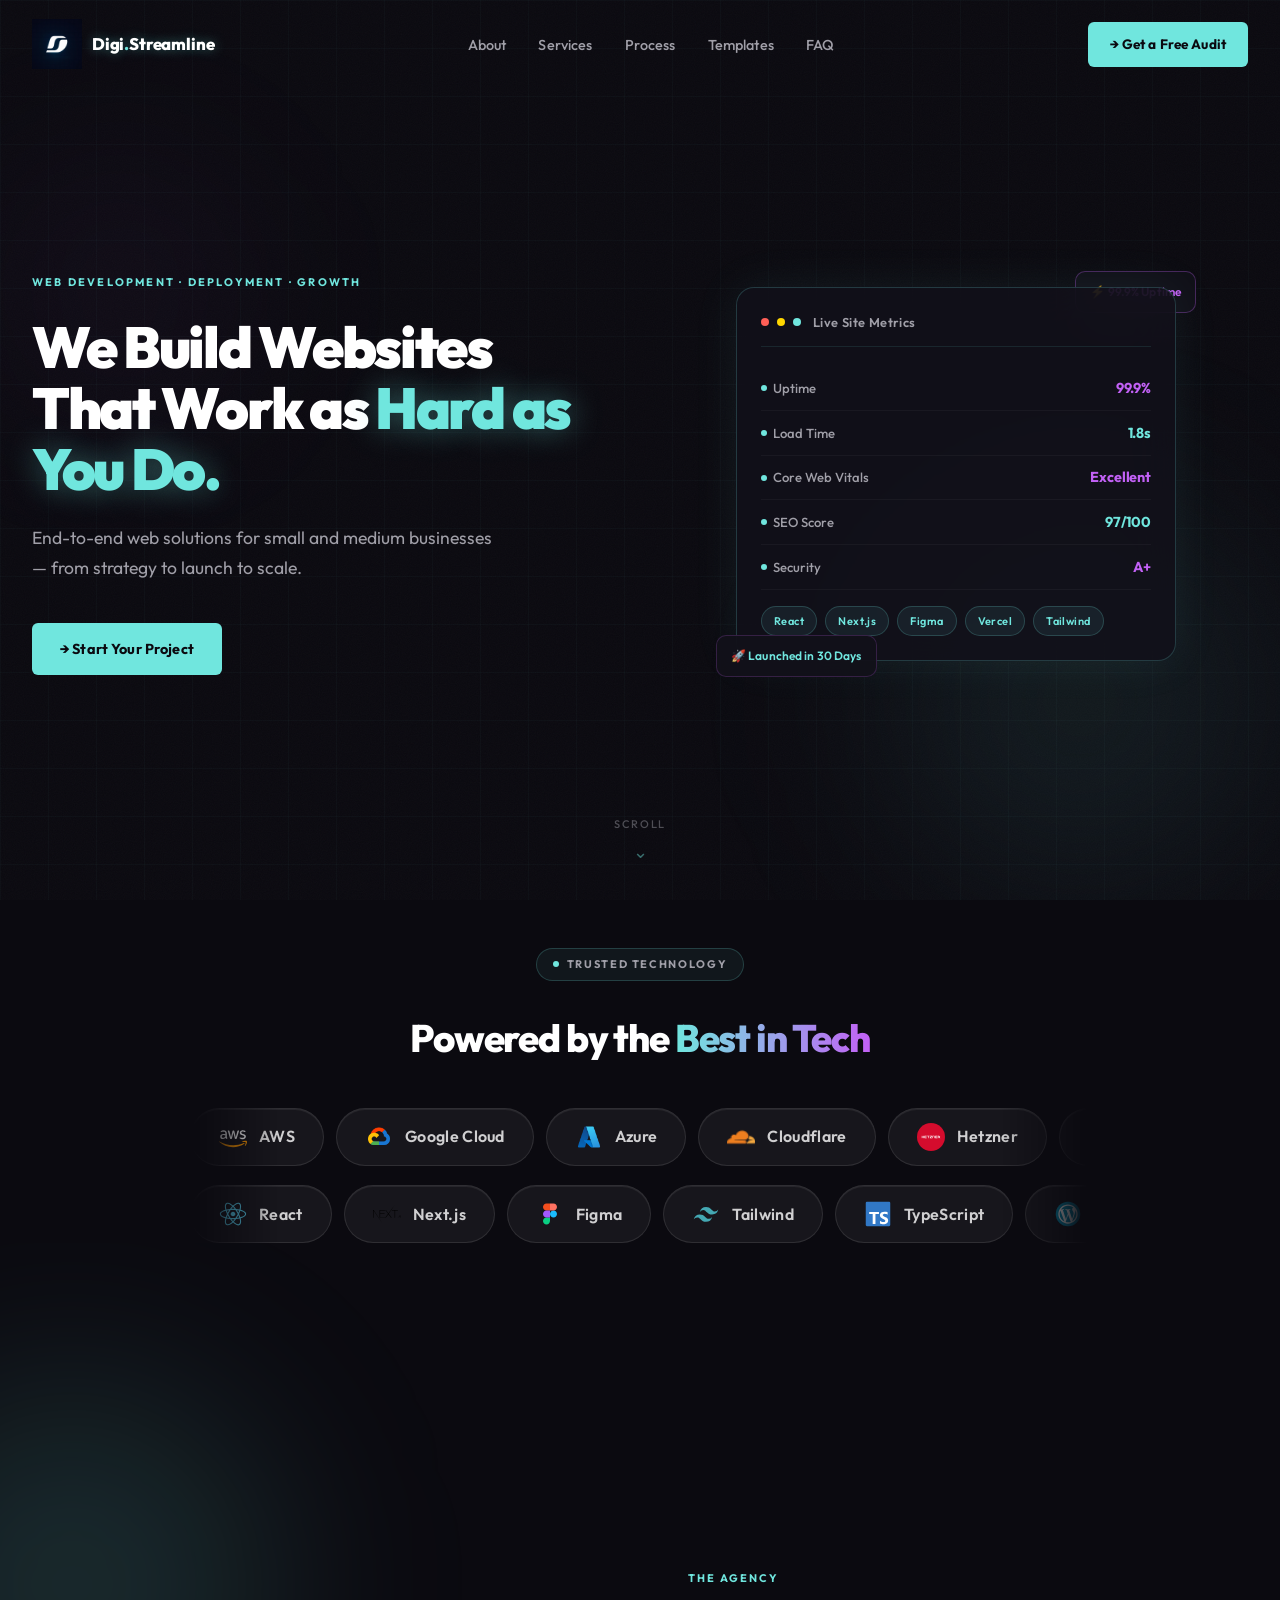
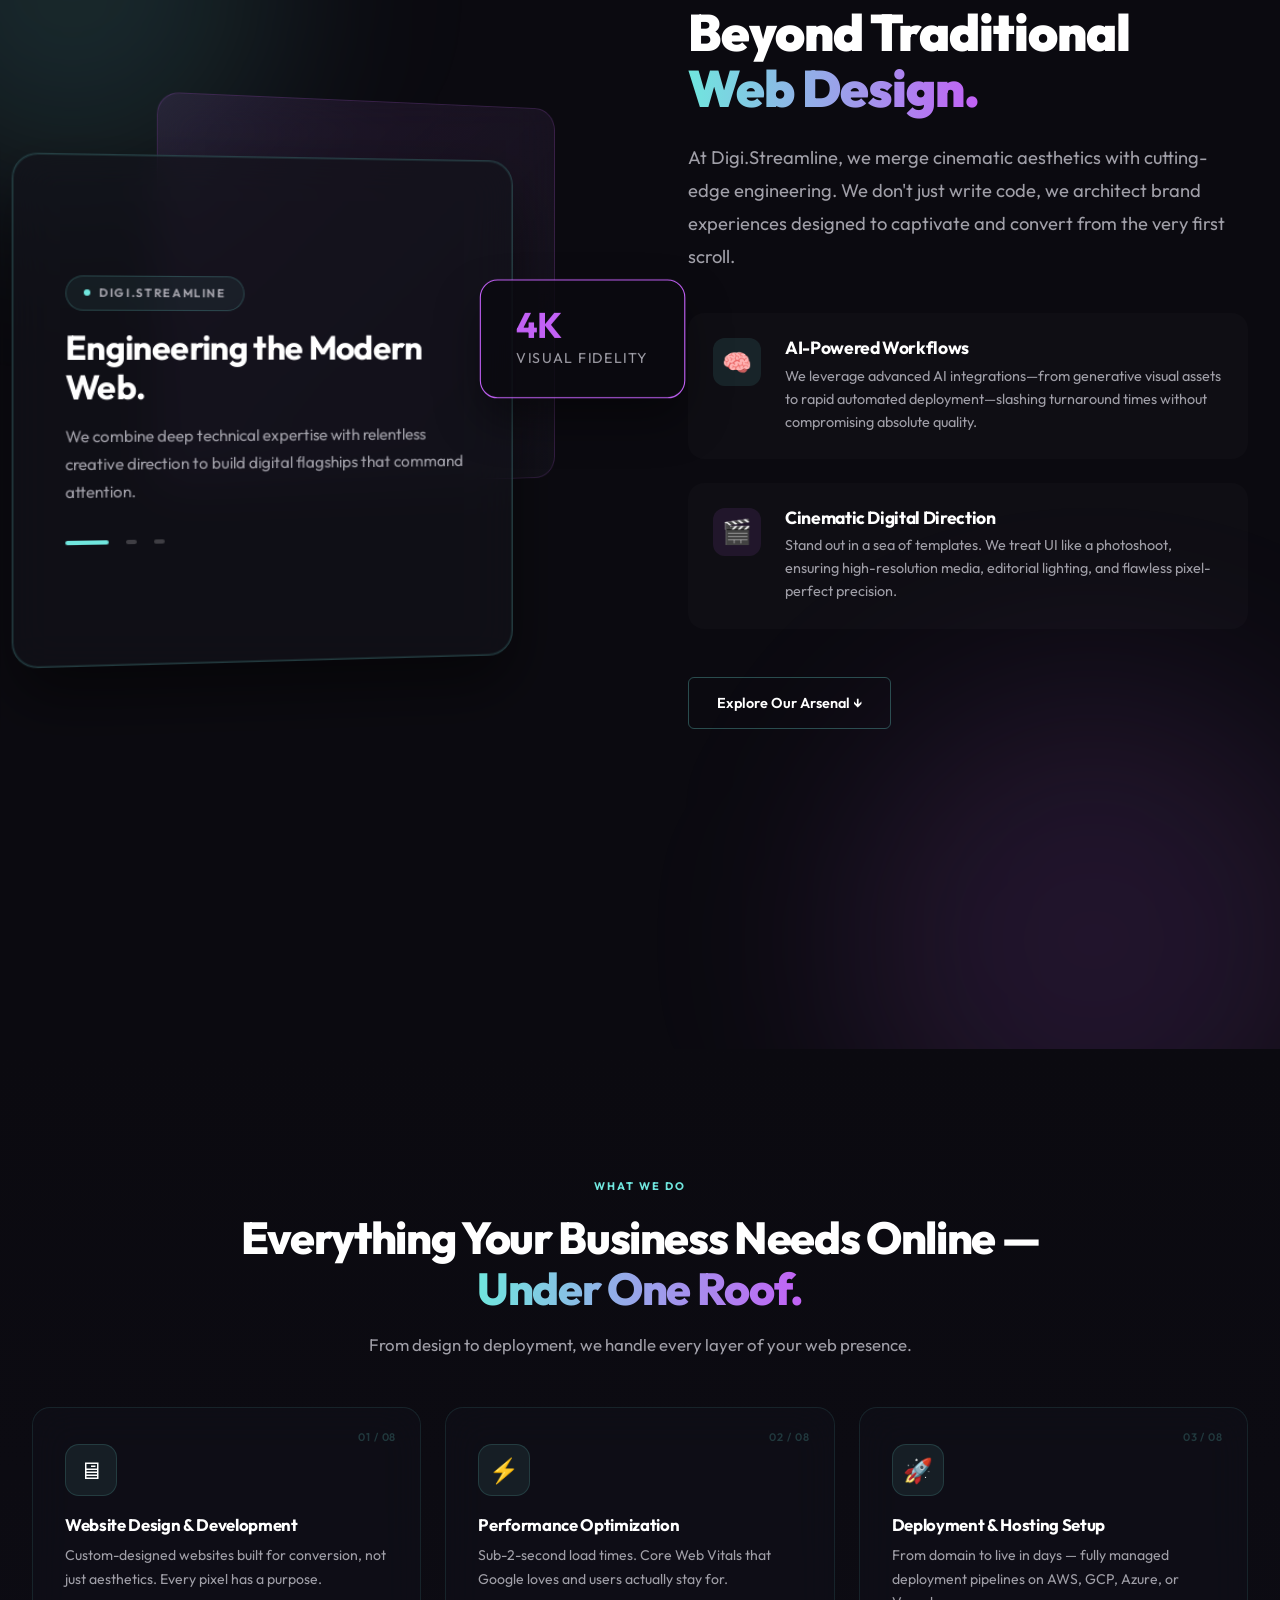
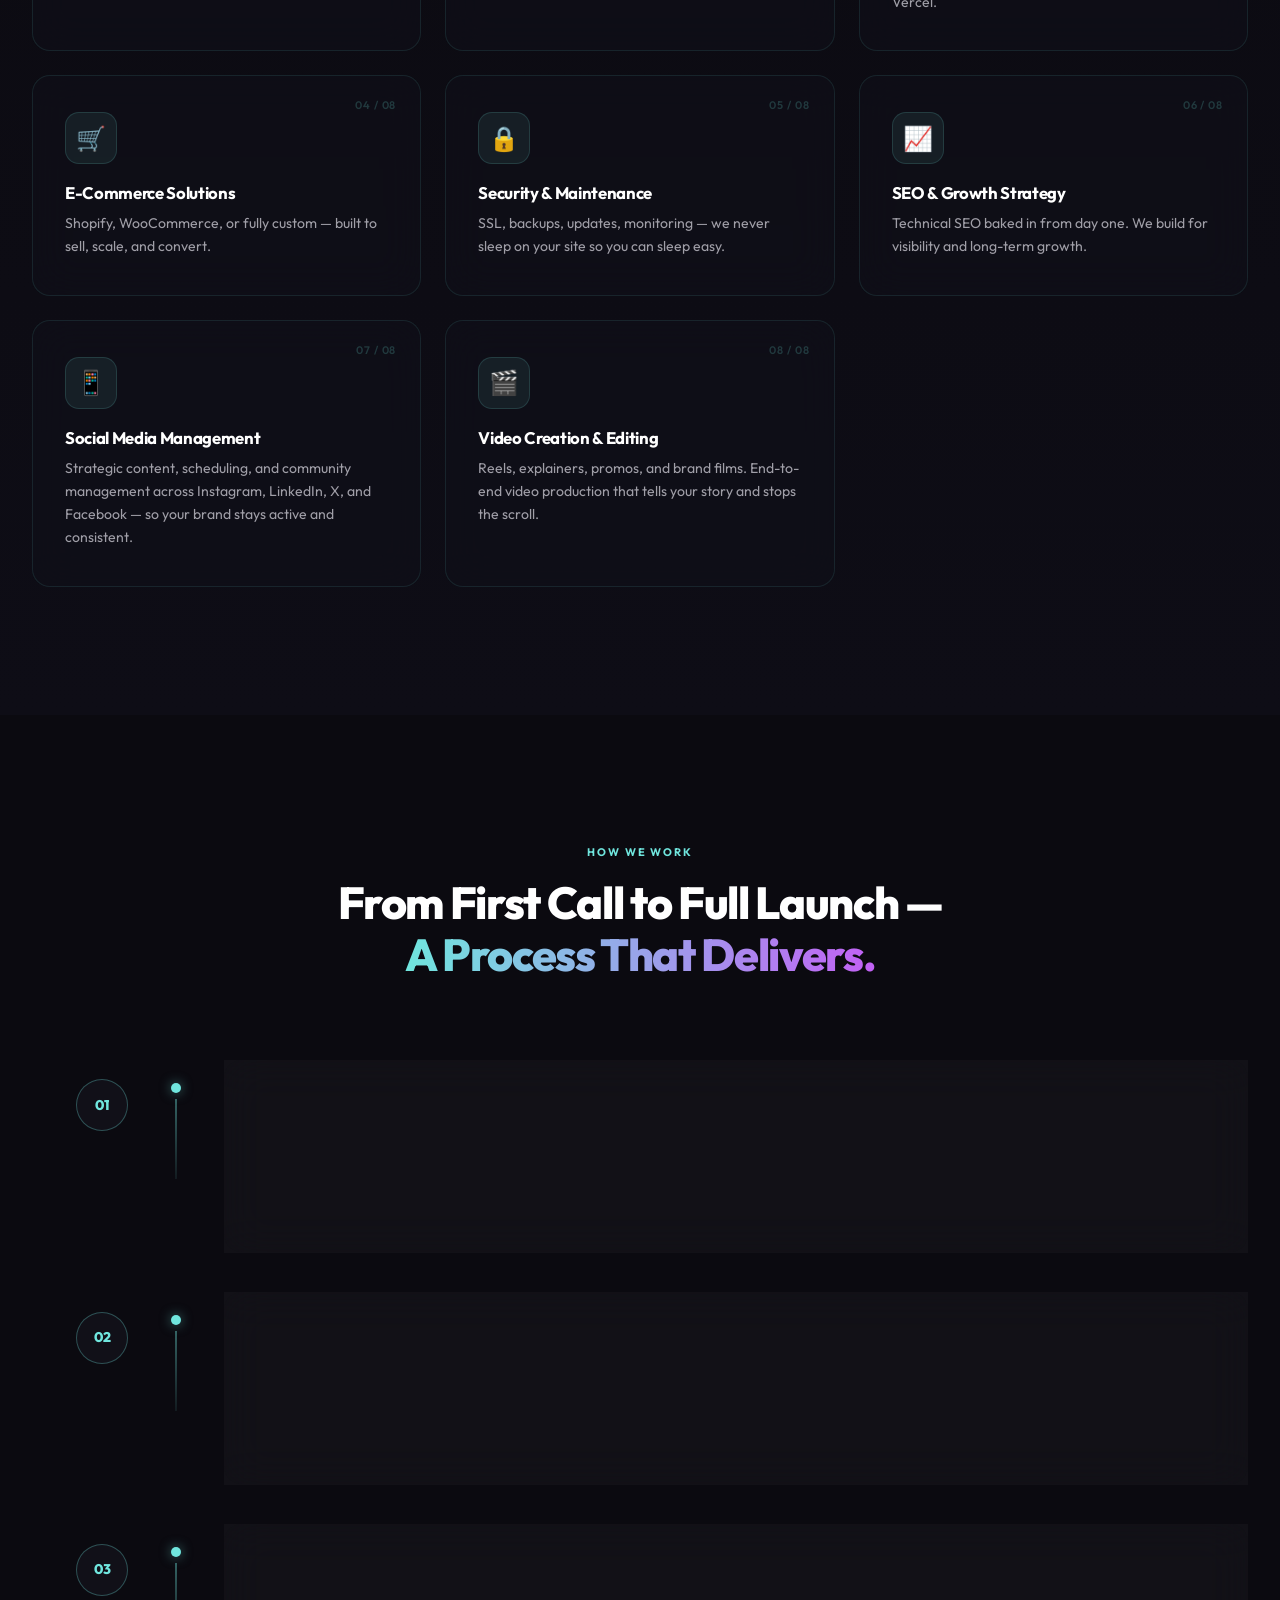
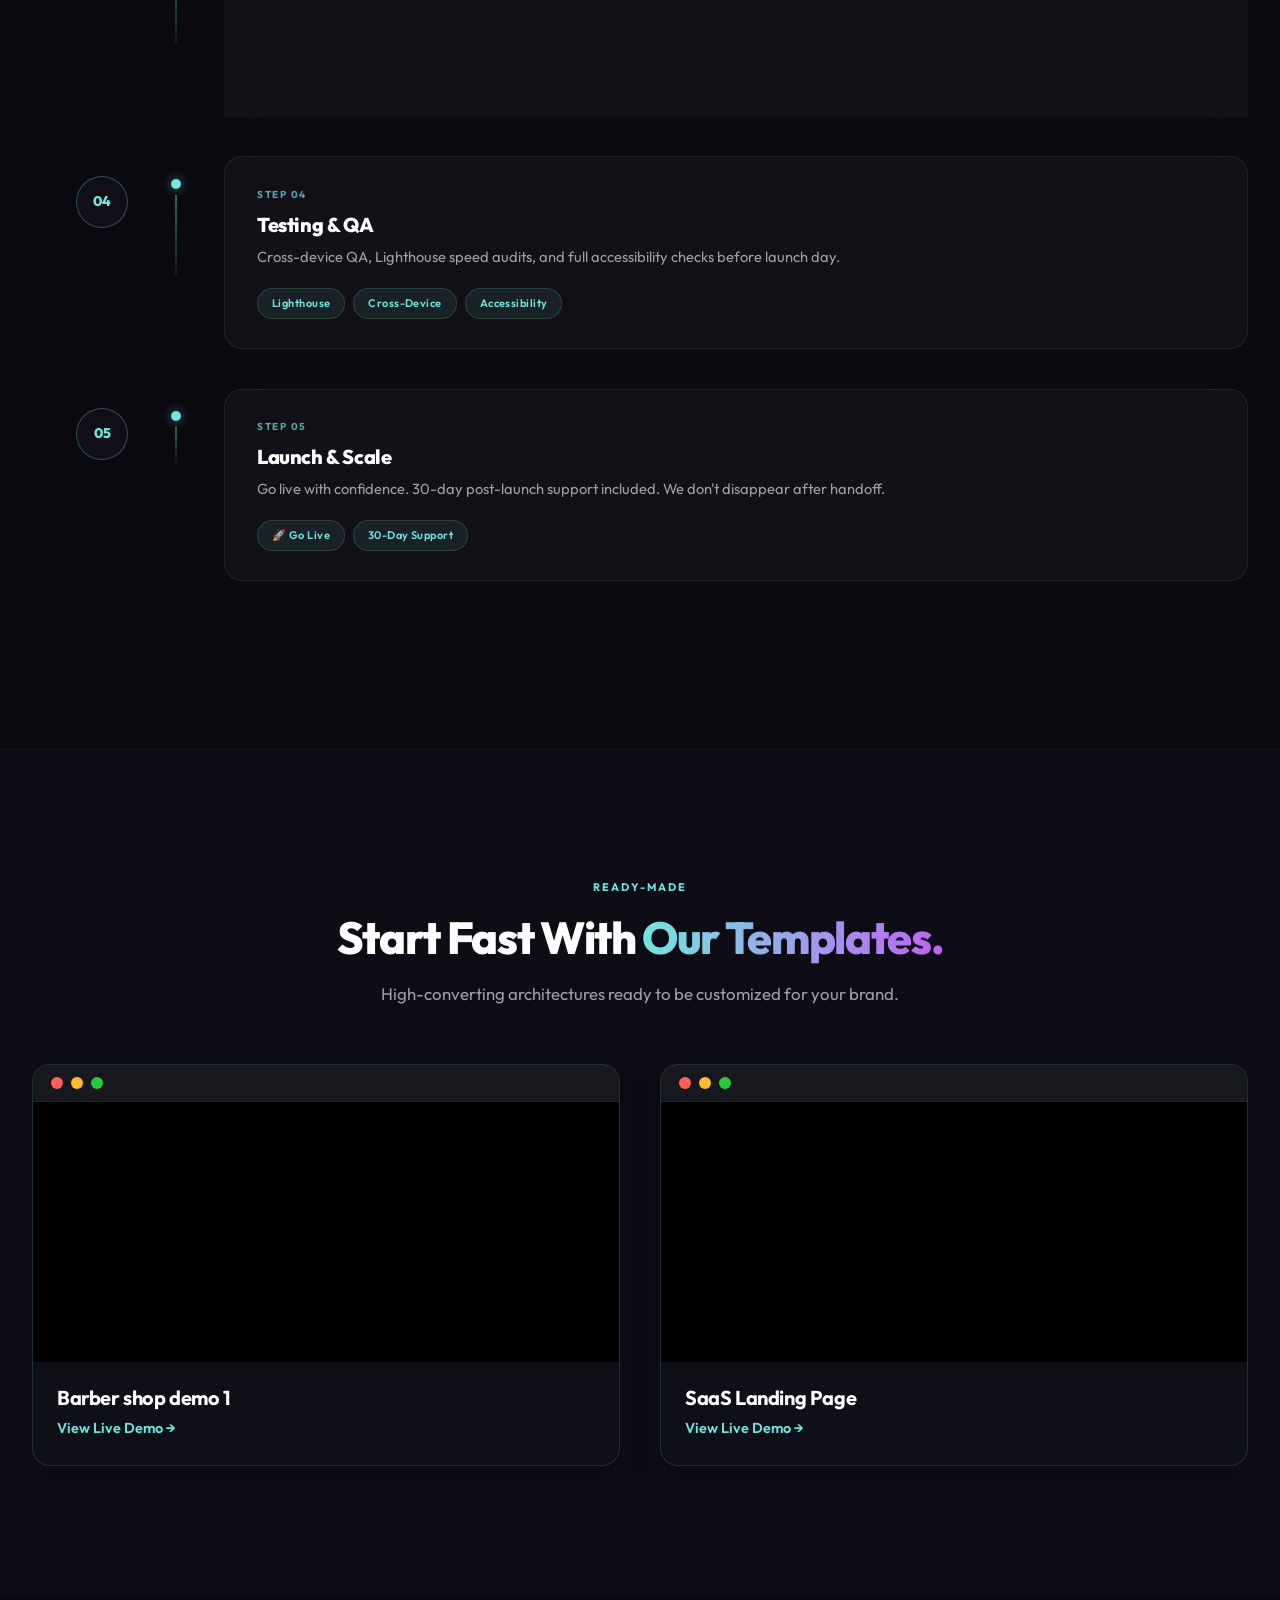
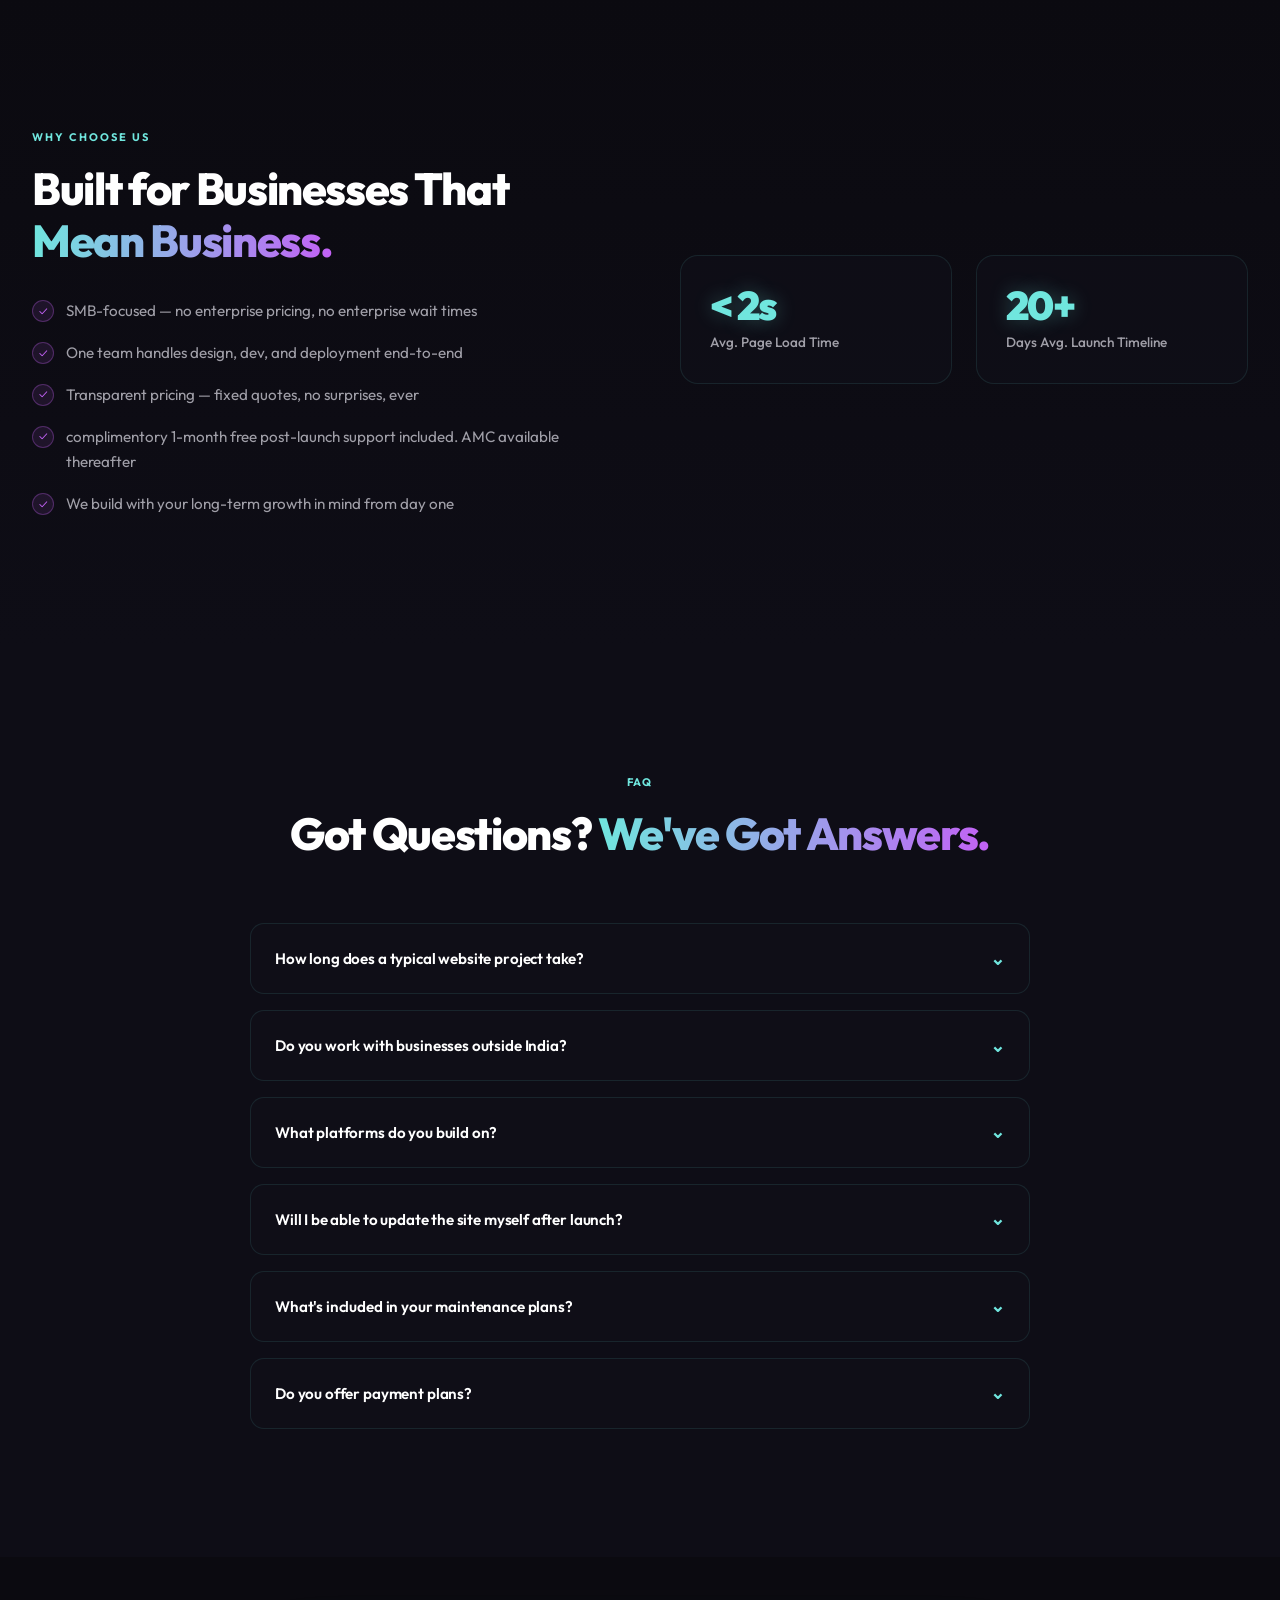
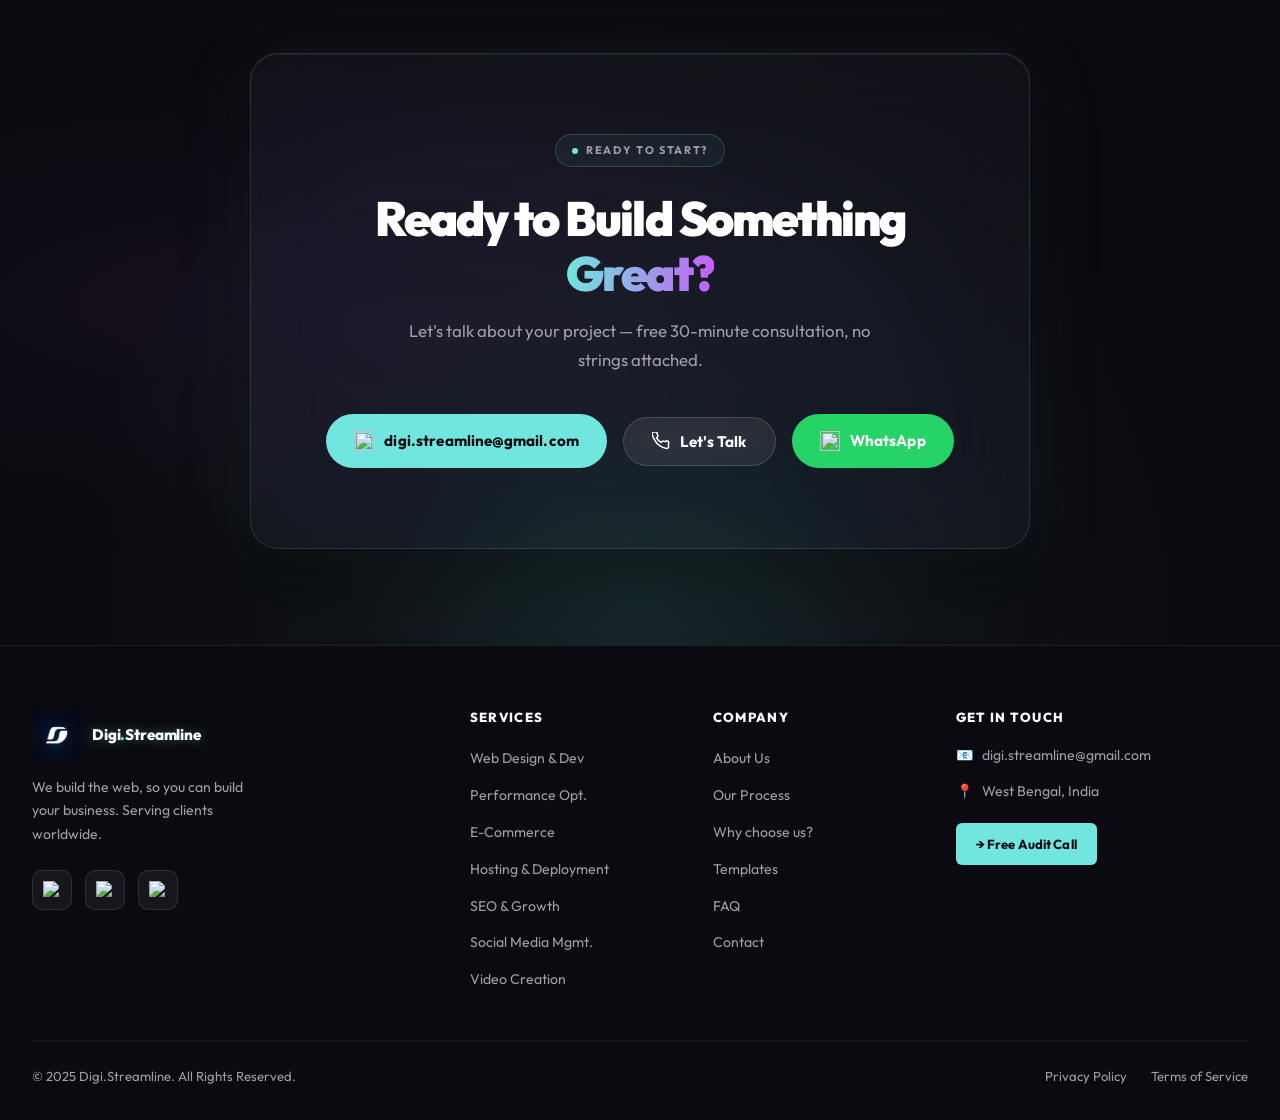
==== index.html @ 1376610b "Update template title in demo section to reflect new content" ====
<!DOCTYPE html>
<html lang="en">

<head>
  <meta charset="UTF-8">
  <meta name="viewport" content="width=device-width, initial-scale=1.0">
  <title>Digi.Streamline — We Build the Web, So You Can Build Your Business</title>
  <meta name="description"
    content="End-to-end web solutions for small and medium businesses — from strategy to launch to scale.">
  <link rel="preconnect" href="https://fonts.googleapis.com">
  <link rel="preconnect" href="https://fonts.gstatic.com" crossorigin>
  <link
    href="https://fonts.googleapis.com/css2?family=Outfit:wght@300;400;500;600;700;800;900&family=Lora:ital,wght@0,400;0,500;0,600;1,400&display=swap"
    rel="stylesheet">
  <link rel="icon" type="image/png" href="./logo.png">
  <style>
    :root {
      --bg-deep: #0B0A10;
      --bg-surface: #12111A;
      --bg-glass: rgba(18, 17, 26, 0.55);
      --brand-primary: #70E6DE;
      --brand-secondary: #C261F5;
      --brand-tertiary: #167C75;
      --text-primary: #FFFFFF;
      --text-secondary: #A09FA8;
      --text-accent: #70E6DE;
      --glass-border: rgba(112, 230, 222, 0.15);
      --glass-shadow: 0 8px 32px rgba(112, 230, 222, 0.08);
      --glow-cyan: 0 0 40px rgba(112, 230, 222, 0.3);
      --font-display: 'Outfit', sans-serif;
      --font-body: 'Outfit', sans-serif;
      --font-serif: 'Lora', serif;
    }

    *,
    *::before,
    *::after {
      box-sizing: border-box;
      margin: 0;
      padding: 0
    }

    html {
      scroll-behavior: smooth
    }

    body {
      background: var(--bg-deep);
      color: var(--text-primary);
      font-family: var(--font-body);
      font-size: 16px;
      line-height: 1.7;
      overflow-x: hidden;
    }

    body::before {
      content: '';
      position: fixed;
      inset: 0;
      pointer-events: none;
      z-index: 1;
      opacity: 0.03;
      background-image: url("data:image/svg+xml,%3Csvg viewBox='0 0 256 256' xmlns='http://www.w3.org/2000/svg'%3E%3Cfilter id='noise'%3E%3CfeTurbulence type='fractalNoise' baseFrequency='0.9' numOctaves='4' stitchTiles='stitch'/%3E%3C/filter%3E%3Crect width='100%25' height='100%25' filter='url(%23noise)'/%3E%3C/svg%3E");
      background-size: 256px 256px;
    }

    /* ===== PAGE LOADER ===== */
    #page-loader {
      position: fixed;
      inset: 0;
      background: #0B0A10;
      z-index: 9999;
      display: flex;
      flex-direction: column;
      align-items: center;
      justify-content: center;
      gap: 2rem;
      transition: opacity 0.6s ease, visibility 0.6s ease;
    }

    #page-loader.hidden {
      opacity: 0;
      visibility: hidden;
    }

    .loader-logo {
      display: flex;
      align-items: center;
      gap: 12px;
      animation: loader-pulse 1.5s ease-in-out infinite;
    }

    .loader-logo-mark {
      width: 48px;
      height: 48px;
      background: linear-gradient(135deg, #12111A, #2C1A40);
      border-radius: 12px;
      display: flex;
      align-items: center;
      justify-content: center;
      border: 1px solid rgba(112, 230, 222, 0.3);
      box-shadow: 0 0 24px rgba(112, 230, 222, 0.3);
    }

    .loader-logo-mark span {
      font-family: var(--font-display);
      font-weight: 900;
      font-size: 16px;
      background: linear-gradient(180deg, #fff 0%, #F0C4FF 100%);
      -webkit-background-clip: text;
      -webkit-text-fill-color: transparent;
      background-clip: text;
    }

    .loader-logo-text {
      font-family: var(--font-display);
      font-weight: 800;
      font-size: 1.3rem;
      color: var(--text-primary);
      letter-spacing: -0.01em;
    }

    .loader-logo-text span {
      color: var(--brand-primary);
    }

    .loader-bar-wrap {
      width: 240px;
      height: 3px;
      background: rgba(112, 230, 222, 0.1);
      border-radius: 100px;
      overflow: hidden;
    }

    .loader-bar {
      height: 100%;
      width: 0%;
      background: linear-gradient(90deg, var(--brand-primary), var(--brand-secondary));
      border-radius: 100px;
      animation: loader-fill 1.8s cubic-bezier(0.4, 0, 0.2, 1) forwards;
      box-shadow: 0 0 12px rgba(112, 230, 222, 0.5);
    }

    .loader-text {
      font-family: var(--font-display);
      font-size: 12px;
      letter-spacing: 0.2em;
      text-transform: uppercase;
      color: var(--text-secondary);
      animation: loader-blink 1.2s ease-in-out infinite;
    }

    @keyframes loader-fill {
      0% {
        width: 0%
      }

      60% {
        width: 80%
      }

      100% {
        width: 100%
      }
    }

    @keyframes loader-pulse {

      0%,
      100% {
        filter: drop-shadow(0 0 8px rgba(112, 230, 222, 0.3))
      }

      50% {
        filter: drop-shadow(0 0 20px rgba(112, 230, 222, 0.6))
      }
    }

    @keyframes loader-blink {

      0%,
      100% {
        opacity: 0.5
      }

      50% {
        opacity: 1
      }
    }

    /* TYPOGRAPHY */
    h1,
    h2,
    h3,
    h4,
    h5 {
      font-family: var(--font-display);
      color: var(--text-primary);
      line-height: 1.15;
      font-weight: 700;
      letter-spacing: -0.02em
    }

    p {
      color: var(--text-secondary);
      font-family: var(--font-body);
      font-weight: 400
    }

    .section-tag {
      font-family: var(--font-display);
      font-size: 11px;
      font-weight: 700;
      letter-spacing: 0.18em;
      text-transform: uppercase;
      color: var(--brand-primary);
      margin-bottom: 1rem;
      display: inline-block;
    }

    .section-headline {
      font-size: clamp(1.8rem, 3.5vw, 2.8rem);
      font-weight: 800;
      margin-bottom: 1rem;
      letter-spacing: -0.03em;
    }

    .section-sub {
      font-size: 1.05rem;
      color: var(--text-secondary);
      max-width: 560px;
      font-weight: 400;
    }

    .container {
      max-width: 1280px;
      margin: 0 auto;
      padding: 0 2rem
    }

    section {
      padding: 8rem 0
    }

    .glass-card {
      background: var(--bg-glass);
      border: 1px solid var(--glass-border);
      border-radius: 16px;
      backdrop-filter: blur(20px);
      -webkit-backdrop-filter: blur(20px);
    }

    /* BUTTONS */
    .btn-primary {
      display: inline-flex;
      align-items: center;
      gap: 8px;
      background: var(--brand-primary);
      color: var(--bg-deep);
      font-family: var(--font-display);
      font-weight: 700;
      font-size: 0.9rem;
      padding: 14px 28px;
      border-radius: 6px;
      border: none;
      cursor: pointer;
      text-decoration: none;
      transition: all 0.3s ease;
      letter-spacing: 0.01em;
      animation: glow-pulse 3s ease-in-out infinite;
    }

    .btn-primary:hover {
      transform: scale(1.04);
      box-shadow: 0 0 32px rgba(112, 230, 222, 0.45);
      animation: none;
    }

    .btn-secondary {
      display: inline-flex;
      align-items: center;
      gap: 8px;
      background: transparent;
      color: var(--text-primary);
      font-family: var(--font-display);
      font-weight: 600;
      font-size: 0.9rem;
      padding: 13px 28px;
      border-radius: 6px;
      border: 1px solid rgba(112, 230, 222, 0.3);
      cursor: pointer;
      text-decoration: none;
      transition: all 0.3s ease;
    }

    .btn-secondary:hover {
      border-color: var(--brand-primary);
      color: var(--brand-primary);
      background: rgba(112, 230, 222, 0.05);
    }

    @keyframes glow-pulse {

      0%,
      100% {
        box-shadow: 0 0 16px rgba(112, 230, 222, 0.25)
      }

      50% {
        box-shadow: 0 0 32px rgba(112, 230, 222, 0.5)
      }
    }

    /* ===== NAV ===== */
    nav {
      position: fixed;
      top: 0;
      left: 0;
      right: 0;
      z-index: 100;
      transition: all 0.3s ease;
    }

    nav.scrolled {
      background: rgba(11, 10, 16, 0.45);
      backdrop-filter: blur(32px) saturate(180%);
      -webkit-backdrop-filter: blur(32px) saturate(180%);
      border-bottom: 1px solid rgba(112, 230, 222, 0.12);
      box-shadow: 0 4px 32px rgba(0, 0, 0, 0.3), inset 0 1px 0 rgba(255, 255, 255, 0.05);
    }

    .nav-inner {
      display: flex;
      align-items: center;
      justify-content: space-between;
      padding: 1.2rem 2rem;
      max-width: 1280px;
      margin: 0 auto;
    }

    .nav-logo {
      display: flex;
      align-items: center;
      gap: 10px;
      text-decoration: none;
    }

    .logo-mark {
      width: 40px;
      height: 40px;
      background: linear-gradient(135deg, #12111A, #2C1A40);
      border-radius: 10px;
      display: flex;
      align-items: center;
      justify-content: center;
      border: 1px solid rgba(112, 230, 222, 0.2);
      box-shadow: 0 0 18px rgba(112, 230, 222, 0.2);
    }

    .logo-mark span {
      font-family: var(--font-display);
      font-weight: 900;
      font-size: 14px;
      background: linear-gradient(180deg, #fff 0%, #F0C4FF 100%);
      -webkit-background-clip: text;
      -webkit-text-fill-color: transparent;
      background-clip: text;
    }

    .logo-text {
      font-family: var(--font-display);
      font-weight: 800;
      font-size: 1.05rem;
      color: var(--text-primary);
      text-shadow: 0 0 12px rgba(112, 230, 222, 0.4);
      letter-spacing: -0.01em;
    }

    .logo-text span {
      color: var(--brand-primary)
    }

    .nav-links {
      display: flex;
      align-items: center;
      gap: 2rem;
      list-style: none;
    }

    .nav-links a {
      color: var(--text-secondary);
      text-decoration: none;
      font-size: 0.9rem;
      font-weight: 500;
      position: relative;
      transition: color 0.25s;
      letter-spacing: 0.01em;
    }

    .nav-links a::after {
      content: '';
      position: absolute;
      bottom: -4px;
      left: 0;
      width: 0;
      height: 1.5px;
      background: var(--brand-primary);
      transition: width 0.3s ease;
    }

    .nav-links a:hover {
      color: var(--text-primary)
    }

    .nav-links a:hover::after {
      width: 100%
    }

    .hamburger {
      display: none;
      flex-direction: column;
      gap: 5px;
      cursor: pointer;
      background: none;
      border: none;
      padding: 4px;
    }

    .hamburger span {
      display: block;
      width: 24px;
      height: 1.5px;
      background: var(--text-primary);
      transition: all 0.3s;
    }

    /* ===== MOBILE NAV ===== */
    .mobile-nav {
      padding-top: 6rem;
      display: none;
      position: fixed;
      inset: 0;
      background: rgba(11, 10, 16, 0.98);
      z-index: 999;
      flex-direction: column;
      align-items: center;
      justify-content: center;
      gap: 2rem;
      backdrop-filter: blur(20px);
      animation: mobile-nav-in 0.3s ease forwards;
    }

    @keyframes mobile-nav-in {
      from {
        opacity: 0;
        transform: translateY(-10px)
      }

      to {
        opacity: 1;
        transform: translateY(0)
      }
    }

    .mobile-nav.open {
      display: flex
    }

    .mobile-nav-logo {
      position: absolute;
      top: 1.5rem;
      left: 1.5rem;
      display: flex;
      align-items: center;
      gap: 10px;
      text-decoration: none;
      max-width: calc(100% - 80px);
      overflow: hidden;
      z-index: 9;
    }

    .mobile-nav a {
      font-family: var(--font-display);
      font-size: 2rem;
      font-weight: 800;
      color: var(--text-primary);
      text-decoration: none;
      transition: color 0.25s;
      letter-spacing: -0.02em;
    }

    .mobile-nav a:hover {
      color: var(--brand-primary)
    }

    .mobile-nav-close {
      position: absolute;
      top: 1.5rem;
      right: 1.5rem;
      background: none;
      border: 1px solid rgba(112, 230, 222, 0.15);
      color: var(--text-secondary);
      font-size: 1rem;
      cursor: pointer;
      width: 36px;
      height: 36px;
      min-width: 36px;
      border-radius: 8px;
      display: flex;
      align-items: center;
      justify-content: center;
      transition: all 0.2s;
      z-index: 10;
      flex-shrink: 0;
    }

    .mobile-nav-close:hover {
      border-color: rgba(112, 230, 222, 0.4);
      color: var(--brand-primary);
    }

    /* ===== HERO ===== */
    #hero {
      min-height: 100vh;
      display: flex;
      align-items: center;
      position: relative;
      overflow: hidden;
      padding: 0;
    }

    .hero-bg {
      position: absolute;
      inset: 0;
      z-index: 0;
    }

    .hero-bg::before {
      content: '';
      position: absolute;
      inset: 0;
      background-image:
        linear-gradient(rgba(112, 230, 222, 0.025) 1px, transparent 1px),
        linear-gradient(90deg, rgba(112, 230, 222, 0.025) 1px, transparent 1px);
      background-size: 48px 48px;
    }

    .blob {
      position: absolute;
      border-radius: 50%;
      filter: blur(80px);
      pointer-events: none;
    }

    .blob-1 {
      width: 600px;
      height: 600px;
      background: radial-gradient(circle, rgba(112, 230, 222, 0.1) 0%, transparent 70%);
      bottom: -100px;
      right: -100px;
      animation: blob-drift 8s ease-in-out infinite;
    }

    .blob-2 {
      width: 400px;
      height: 400px;
      background: radial-gradient(circle, rgba(194, 97, 245, 0.06) 0%, transparent 70%);
      top: 10%;
      left: -80px;
      animation: blob-drift 10s ease-in-out 2s infinite reverse;
    }

    @keyframes blob-drift {

      0%,
      100% {
        transform: translate(0, 0)
      }

      33% {
        transform: translate(20px, -15px)
      }

      66% {
        transform: translate(-15px, 20px)
      }
    }

    .hero-inner {
      position: relative;
      z-index: 2;
      display: grid;
      grid-template-columns: 1fr 1fr;
      align-items: center;
      gap: 3rem;
      padding: 8rem 2rem 5rem;
      max-width: 1280px;
      margin: 0 auto;
      width: 100%;
    }

    .hero-left {
      max-width: 580px
    }

    .hero-tag {
      font-family: var(--font-display);
      font-size: 11px;
      letter-spacing: 0.2em;
      font-weight: 700;
      text-transform: uppercase;
      color: var(--brand-primary);
      margin-bottom: 1.5rem;
      opacity: 0;
      animation: fade-up 0.7s ease forwards;
    }

    .hero-h1 {
      font-size: clamp(2.2rem, 4.5vw, 3.6rem);
      font-weight: 900;
      line-height: 1.06;
      margin-bottom: 1.5rem;
      letter-spacing: -0.04em;
      opacity: 0;
      animation: fade-up 0.7s ease 0.15s forwards;
    }

    .hero-h1 span {
      color: var(--brand-primary);
      text-shadow: 0 0 32px rgba(112, 230, 222, 0.4);
    }

    .hero-sub {
      font-size: 1.1rem;
      color: var(--text-secondary);
      margin-bottom: 2.5rem;
      max-width: 460px;
      line-height: 1.7;
      font-weight: 400;
      opacity: 0;
      animation: fade-up 0.7s ease 0.3s forwards;
    }

    .hero-btns {
      display: flex;
      gap: 1rem;
      flex-wrap: wrap;
      opacity: 0;
      animation: fade-up 0.7s ease 0.45s forwards;
    }

    .scroll-hint {
      position: absolute;
      bottom: 2rem;
      left: 50%;
      transform: translateX(-50%);
      z-index: 2;
      display: flex;
      flex-direction: column;
      align-items: center;
      gap: 4px;
      opacity: 0.45;
    }

    .scroll-hint span {
      font-size: 11px;
      letter-spacing: 0.15em;
      text-transform: uppercase;
      color: var(--text-secondary);
      font-weight: 500;
    }

    .chevron-bounce {
      animation: bounce 2s ease-in-out infinite;
      font-size: 18px;
      color: var(--brand-primary);
    }

    @keyframes bounce {

      0%,
      100% {
        transform: translateY(0)
      }

      50% {
        transform: translateY(6px)
      }
    }

    /* Hero right */
    .hero-right {
      position: relative;
      display: flex;
      justify-content: center;
      align-items: center;
      opacity: 0;
      animation: fade-up 0.8s ease 0.4s forwards;
    }

    .hero-visual-wrap {
      position: relative;
      width: 100%;
      max-width: 440px;
    }

    .metrics-card {
      background: rgba(18, 17, 26, 0.85);
      border: 1px solid rgba(112, 230, 222, 0.2);
      border-radius: 18px;
      backdrop-filter: blur(24px);
      padding: 1.5rem;
      box-shadow: 0 0 48px rgba(112, 230, 222, 0.08);
    }

    .metrics-header {
      display: flex;
      align-items: center;
      gap: 8px;
      margin-bottom: 1.2rem;
      padding-bottom: 0.8rem;
      border-bottom: 1px solid rgba(112, 230, 222, 0.1);
    }

    .dot {
      width: 8px;
      height: 8px;
      border-radius: 50%
    }

    .dot-green {
      background: var(--brand-primary)
    }

    .dot-yellow {
      background: #FFD700
    }

    .dot-red {
      background: #FF5F57
    }

    .metrics-title {
      font-family: var(--font-display);
      font-size: 0.8rem;
      font-weight: 600;
      color: var(--text-secondary);
      margin-left: 4px;
      flex: 1;
      letter-spacing: 0.03em;
    }

    .metrics-row {
      display: flex;
      align-items: center;
      justify-content: space-between;
      padding: 0.6rem 0;
      border-bottom: 1px solid rgba(255, 255, 255, 0.04);
    }

    .metrics-row:last-child {
      border-bottom: none
    }

    .metric-label {
      font-size: 0.82rem;
      color: var(--text-secondary);
      display: flex;
      align-items: center;
      gap: 6px;
      font-weight: 500;
    }

    .metric-dot {
      width: 6px;
      height: 6px;
      border-radius: 50%;
      background: var(--brand-primary);
    }

    .metric-val {
      font-family: var(--font-display);
      font-weight: 700;
      font-size: 0.9rem;
      color: var(--brand-primary);
      letter-spacing: -0.01em;
    }

    .metric-val.green {
      color: var(--brand-secondary)
    }

    .tech-chips {
      display: flex;
      flex-wrap: wrap;
      gap: 8px;
      margin-top: 1rem;
    }

    .chip {
      font-size: 11px;
      font-family: var(--font-display);
      font-weight: 600;
      padding: 5px 12px;
      border-radius: 100px;
      background: rgba(112, 230, 222, 0.08);
      border: 1px solid rgba(112, 230, 222, 0.2);
      color: var(--brand-primary);
      letter-spacing: 0.04em;
    }

    .float-card {
      position: absolute;
      background: rgba(18, 17, 26, 0.9);
      border: 1px solid rgba(194, 97, 245, 0.2);
      border-radius: 10px;
      padding: 10px 14px;
      font-size: 12px;
      backdrop-filter: blur(16px);
      color: var(--text-primary);
      font-family: var(--font-display);
      font-weight: 600;
      white-space: nowrap;
      letter-spacing: 0.01em;
    }

    .float-card.top {
      top: -16px;
      right: -20px;
      animation: float-y 3s ease-in-out infinite;
      color: var(--brand-secondary);
      border-color: rgba(194, 97, 245, 0.3);
    }

    .float-card.bot {
      bottom: -16px;
      left: -20px;
      animation: float-y 3s ease-in-out 1.5s infinite;
      color: var(--brand-primary);
    }

    @keyframes float-y {

      0%,
      100% {
        transform: translateY(0)
      }

      50% {
        transform: translateY(-8px)
      }
    }

    @keyframes fade-up {
      from {
        opacity: 0;
        transform: translateY(24px)
      }

      to {
        opacity: 1;
        transform: translateY(0)
      }
    }

    /* ===== CLOUD LOGOS STRIP ===== */

    .tech-header {
      text-align: center;
      margin-bottom: 3rem;
      margin-top: 3rem;
      display: flex;
      flex-direction: column;
      align-items: center;
      gap: 1rem;
    }

    .tech-badge {
      display: inline-flex;
      align-items: center;
      gap: 8px;
      background: rgba(112, 230, 222, 0.06);
      border: 1px solid rgba(112, 230, 222, 0.2);
      border-radius: 100px;
      padding: 6px 16px;
      font-size: 11px;
      font-family: var(--font-display);
      font-weight: 700;
      letter-spacing: 0.15em;
      color: var(--text-secondary);
    }

    .tech-badge-dot {
      width: 6px;
      height: 6px;
      border-radius: 50%;
      background: var(--brand-primary);
    }

    .tech-heading {
      font-size: clamp(1.8rem, 3vw, 2.6rem);
      font-weight: 800;
      letter-spacing: -0.03em;
      color: var(--text-primary);
    }

    .tech-pills-wrap {
      display: flex;
      flex-direction: column;
      gap: 1.2rem;
      max-width: 900px;
      margin: 0 auto;
      overflow: hidden;
      mask-image: linear-gradient(90deg, transparent 0%, black 10%, black 90%, transparent 100%);
      -webkit-mask-image: linear-gradient(90deg, transparent 0%, black 10%, black 90%, transparent 100%);
    }

    .pills-row {
      overflow: hidden;
      width: 100%;
    }

    .pills-track {
      display: flex;
      gap: 0.75rem;
      width: max-content;
      animation: pills-left 25s linear infinite;
    }

    .pills-track.reverse {
      animation: pills-right 25s linear infinite;
    }

    .pills-track:hover,
    .pills-track.reverse:hover {
      animation-play-state: paused;
    }

    .pill-item {
      display: inline-flex;
      align-items: center;
      gap: 12px;
      padding: 14px 28px;
      background: rgba(255, 255, 255, 0.05);
      border: 1px solid rgba(255, 255, 255, 0.1);
      border-radius: 100px;
      backdrop-filter: blur(12px);
      -webkit-backdrop-filter: blur(12px);
      white-space: nowrap;
      flex-shrink: 0;
      box-shadow: inset 0 1px 0 rgba(255, 255, 255, 0.07);
      transition: all 0.3s ease;
      cursor: default;
    }

    .pill-item:hover {
      border-color: rgba(112, 230, 222, 0.4);
      background: rgba(112, 230, 222, 0.07);
      box-shadow: 0 0 20px rgba(112, 230, 222, 0.1), inset 0 1px 0 rgba(255, 255, 255, 0.07);
    }

    .pill-item img {
      width: 28px;
      height: 28px;
      object-fit: contain;
    }

    .pill-item span {
      font-size: 1rem;
      font-weight: 600;
      font-family: var(--font-display);
      color: rgba(255, 255, 255, 0.8);
      letter-spacing: 0.02em;
    }

    @keyframes pills-left {
      from {
        transform: translateX(0)
      }

      to {
        transform: translateX(-50%)
      }
    }

    @keyframes pills-right {
      from {
        transform: translateX(-50%)
      }

      to {
        transform: translateX(0)
      }
    }

    /* ===== MARQUEE ===== */
    .marquee-section {
      background: rgba(112, 230, 222, 0.04);
      border-top: 1px solid rgba(112, 230, 222, 0.12);
      border-bottom: 1px solid rgba(112, 230, 222, 0.12);
      padding: 1rem 0;
      overflow: hidden;
    }

    .marquee-track {
      display: flex;
      gap: 0;
      white-space: nowrap;
      animation: marquee 30s linear infinite;
    }

    .marquee-track:hover {
      animation-play-state: paused
    }

    .marquee-item {
      display: inline-flex;
      align-items: center;
      gap: 1.5rem;
      padding: 0 2rem;
      font-size: 0.85rem;
      font-family: var(--font-display);
      font-weight: 600;
      color: var(--text-secondary);
      letter-spacing: 0.04em;
    }

    .marquee-item .dot-sep {
      color: var(--brand-primary);
      font-size: 1.2rem
    }

    @keyframes marquee {
      from {
        transform: translateX(0)
      }

      to {
        transform: translateX(-50%)
      }
    }

    /* ===== SERVICES ===== */
    #services {
      background: linear-gradient(180deg, var(--bg-deep) 0%, #0E0D16 100%)
    }

    .services-grid {
      display: grid;
      grid-template-columns: repeat(3, 1fr);
      gap: 1.5rem;
      margin-top: 3rem;
    }

    .service-card {
      background: rgba(18, 17, 26, 0.55);
      border: 1px solid rgba(112, 230, 222, 0.1);
      border-radius: 18px;
      backdrop-filter: blur(20px);
      padding: 36px 32px;
      transition: all 0.4s cubic-bezier(0.4, 0, 0.2, 1);
      position: relative;
      overflow: hidden;
    }

    .service-card::before {
      content: '';
      position: absolute;
      top: 0;
      left: 0;
      right: 0;
      height: 1px;
      background: linear-gradient(90deg, transparent, var(--brand-primary), transparent);
      opacity: 0;
      transition: opacity 0.4s;
    }

    .service-card::after {
      content: '';
      position: absolute;
      inset: 0;
      background: radial-gradient(circle at 50% 0%, rgba(112, 230, 222, 0.04) 0%, transparent 70%);
      opacity: 0;
      transition: opacity 0.4s;
    }

    .service-card:hover {
      border-color: rgba(112, 230, 222, 0.4);
      box-shadow: 0 0 48px rgba(112, 230, 222, 0.1), 0 24px 48px rgba(0, 0, 0, 0.3);
      transform: translateY(-8px);
    }

    .service-card:hover::before {
      opacity: 1
    }

    .service-card:hover::after {
      opacity: 1
    }

    .card-num {
      position: absolute;
      top: 20px;
      right: 24px;
      font-family: var(--font-display);
      font-size: 11px;
      color: rgba(112, 230, 222, 0.2);
      font-weight: 600;
      letter-spacing: 0.08em;
    }

    .card-icon {
      width: 52px;
      height: 52px;
      background: rgba(112, 230, 222, 0.08);
      border: 1px solid rgba(112, 230, 222, 0.15);
      border-radius: 14px;
      display: flex;
      align-items: center;
      justify-content: center;
      font-size: 24px;
      margin-bottom: 1.2rem;
      transition: all 0.3s;
    }

    .service-card:hover .card-icon {
      background: rgba(112, 230, 222, 0.12);
      border-color: rgba(112, 230, 222, 0.3);
      transform: scale(1.1);
    }

    .service-card h3 {
      font-size: 1.05rem;
      font-weight: 700;
      margin-bottom: 0.6rem;
      letter-spacing: -0.02em;
    }

    .service-card p {
      font-size: 0.88rem;
      line-height: 1.65;
      font-weight: 400;
    }

    /* ===== PROCESS TIMELINE ===== */
    .process-timeline {
      margin-top: 4rem;
      display: flex;
      flex-direction: column;
      gap: 0;
      position: relative;
    }

    .process-item {
      display: grid;
      grid-template-columns: 120px 48px 1fr;
      align-items: flex-start;
      gap: 0;
      min-height: 140px;
    }

    .process-left {
      display: flex;
      justify-content: flex-end;
      padding-right: 1.5rem;
      padding-top: 1.2rem;
    }

    .process-num-wrap {
      position: relative;
      display: flex;
      align-items: center;
      justify-content: center;
    }

    .process-num {
      width: 52px;
      height: 52px;
      border-radius: 50%;
      background: rgba(18, 17, 26, 0.9);
      border: 1.5px solid rgba(112, 230, 222, 0.3);
      display: flex;
      align-items: center;
      justify-content: center;
      font-family: var(--font-display);
      font-size: 14px;
      font-weight: 800;
      color: var(--brand-primary);
      position: relative;
      z-index: 2;
      transition: all 0.4s ease;
      box-shadow: 0 0 0 rgba(112, 230, 222, 0);
    }

    .process-item:hover .process-num {
      border-color: var(--brand-primary);
      box-shadow: 0 0 28px rgba(112, 230, 222, 0.4);
      background: rgba(112, 230, 222, 0.08);
    }

    .process-num-glow {
      position: absolute;
      width: 52px;
      height: 52px;
      border-radius: 50%;
      background: radial-gradient(circle, rgba(112, 230, 222, 0.2) 0%, transparent 70%);
      filter: blur(8px);
      opacity: 0;
      transition: opacity 0.4s;
    }

    .process-item:hover .process-num-glow {
      opacity: 1;
    }

    .process-line-wrap {
      display: flex;
      flex-direction: column;
      align-items: center;
      padding-top: 1.4rem;
    }

    .process-line-dot {
      width: 10px;
      height: 10px;
      border-radius: 50%;
      background: var(--brand-primary);
      flex-shrink: 0;
      box-shadow: 0 0 12px rgba(112, 230, 222, 0.5);
      position: relative;
      z-index: 2;
      transition: transform 0.3s;
    }

    .process-item:hover .process-line-dot {
      transform: scale(1.4);
    }

    .process-line-track {
      width: 1.5px;
      flex: 1;
      min-height: 80px;
      background: linear-gradient(180deg, rgba(112, 230, 222, 0.4) 0%, rgba(112, 230, 222, 0.08) 100%);
      margin-top: 6px;
    }

    .process-line-track.last {
      background: linear-gradient(180deg, rgba(112, 230, 222, 0.4) 0%, transparent 100%);
      min-height: 40px;
      flex: 0;
    }

    .process-right {
      padding: 0 0 2.5rem 1.5rem;
    }

    .process-card {
      background: rgba(255, 255, 255, 0.03);
      border: 1px solid rgba(112, 230, 222, 0.1);
      border-radius: 18px;
      padding: 1.8rem 2rem;
      backdrop-filter: blur(20px);
      -webkit-backdrop-filter: blur(20px);
      transition: all 0.4s cubic-bezier(0.4, 0, 0.2, 1);
      position: relative;
      overflow: hidden;
    }

    .process-card::before {
      content: '';
      position: absolute;
      top: 0;
      left: 0;
      right: 0;
      height: 1px;
      background: linear-gradient(90deg, transparent, var(--brand-primary), transparent);
      opacity: 0;
      transition: opacity 0.4s;
    }

    .process-item:hover .process-card {
      border-color: rgba(112, 230, 222, 0.3);
      background: rgba(112, 230, 222, 0.04);
      box-shadow: 0 8px 40px rgba(0, 0, 0, 0.3), 0 0 0 1px rgba(112, 230, 222, 0.05);
      transform: translateX(8px);
    }

    .process-item:hover .process-card::before {
      opacity: 1;
    }

    .process-card-tag {
      font-size: 10px;
      font-family: var(--font-display);
      font-weight: 700;
      letter-spacing: 0.15em;
      text-transform: uppercase;
      color: var(--brand-primary);
      margin-bottom: 0.6rem;
      display: block;
      opacity: 0.7;
    }

    .process-card h3 {
      font-size: 1.25rem;
      font-weight: 800;
      letter-spacing: -0.02em;
      margin-bottom: 0.5rem;
    }

    .process-card p {
      font-size: 0.92rem;
      line-height: 1.7;
      color: var(--text-secondary);
      margin-bottom: 1.2rem;
    }

    .process-card-footer {
      display: flex;
      flex-wrap: wrap;
      gap: 8px;
    }

    .process-pill {
      font-size: 11px;
      font-family: var(--font-display);
      font-weight: 600;
      padding: 5px 14px;
      border-radius: 100px;
      background: rgba(112, 230, 222, 0.07);
      border: 1px solid rgba(112, 230, 222, 0.18);
      color: var(--brand-primary);
      letter-spacing: 0.04em;
    }

    /* Responsive */
    @media(max-width: 767px) {
      .process-item {
        grid-template-columns: 0 32px 1fr;
      }

      .process-left {
        display: none;
      }

      .process-card {
        padding: 1.4rem;
      }

      .process-item:hover .process-card {
        transform: translateX(4px);
      }
    }

    /* ===== WHY US ===== */
    #why {
      background: linear-gradient(180deg, var(--bg-deep) 0%, #0E0D16 100%)
    }

    .why-inner {
      display: grid;
      grid-template-columns: 1fr 1fr;
      gap: 5rem;
      align-items: center;
    }

    .stats-block {
      display: grid;
      grid-template-columns: 1fr 1fr;
      gap: 1.5rem;
    }

    .stat-item {
      background: rgba(18, 17, 26, 0.55);
      border: 1px solid rgba(112, 230, 222, 0.1);
      border-radius: 18px;
      padding: 1.8rem;
      transition: all 0.3s;
    }

    .stat-item:hover {
      border-color: rgba(112, 230, 222, 0.3);
      box-shadow: 0 0 32px rgba(112, 230, 222, 0.08);
      transform: translateY(-4px);
    }

    .stat-num {
      font-family: var(--font-display);
      font-size: 2.5rem;
      font-weight: 900;
      color: var(--brand-primary);
      text-shadow: 0 0 20px rgba(112, 230, 222, 0.3);
      line-height: 1;
      margin-bottom: 0.4rem;
      letter-spacing: -0.04em;
    }

    .stat-label {
      font-size: 0.85rem;
      color: var(--text-secondary);
      font-weight: 500;
    }

    .diff-list {
      list-style: none;
      display: flex;
      flex-direction: column;
      gap: 1rem;
      margin-top: 2rem;
    }

    .diff-list li {
      display: flex;
      align-items: flex-start;
      gap: 12px;
      font-size: 0.95rem;
      color: var(--text-secondary);
    }

    .diff-check {
      width: 22px;
      height: 22px;
      border-radius: 50%;
      background: rgba(194, 97, 245, 0.1);
      border: 1px solid rgba(194, 97, 245, 0.3);
      display: flex;
      align-items: center;
      justify-content: center;
      flex-shrink: 0;
      font-size: 11px;
      color: var(--brand-secondary);
      margin-top: 2px;
    }

    /* ===== TESTIMONIALS ===== */
    #testimonials {
      background: #0E0D16
    }

    .testi-grid {
      display: grid;
      grid-template-columns: repeat(3, 1fr);
      gap: 1.5rem;
      margin-top: 3rem;
    }

    .testi-card {
      background: rgba(18, 17, 26, 0.55);
      border: 1px solid rgba(112, 230, 222, 0.1);
      border-radius: 18px;
      backdrop-filter: blur(20px);
      padding: 2rem;
      position: relative;
      transition: all 0.35s cubic-bezier(0.4, 0, 0.2, 1);
    }

    .testi-card:hover {
      box-shadow: 0 0 40px rgba(112, 230, 222, 0.1);
      transform: translateY(-6px);
      border-color: rgba(112, 230, 222, 0.25);
    }

    .quote-mark {
      font-family: var(--font-serif);
      font-size: 4rem;
      line-height: 0.6;
      color: var(--brand-primary);
      opacity: 0.35;
      margin-bottom: 0.8rem;
      display: block;
      font-style: italic;
    }

    .testi-text {
      font-size: 0.9rem;
      line-height: 1.75;
      margin-bottom: 1.5rem;
      color: var(--text-secondary);
      font-style: italic;
      font-family: var(--font-serif);
    }

    .stars {
      color: #FFD700;
      font-size: 14px;
      margin-bottom: 1rem;
      letter-spacing: 2px
    }

    .testi-author {
      display: flex;
      align-items: center;
      gap: 10px
    }

    .avatar {
      width: 42px;
      height: 42px;
      border-radius: 50%;
      display: flex;
      align-items: center;
      justify-content: center;
      font-family: var(--font-display);
      font-weight: 700;
      font-size: 13px;
      flex-shrink: 0;
    }

    .author-name {
      font-family: var(--font-display);
      font-weight: 700;
      font-size: 0.9rem;
      color: var(--text-primary);
      letter-spacing: -0.01em;
    }

    .author-role {
      font-size: 0.78rem;
      color: var(--text-secondary)
    }

    /* ===== PRICING ===== */
    #pricing {
      background: var(--bg-deep)
    }

    .pricing-grid {
      display: grid;
      grid-template-columns: repeat(3, 1fr);
      gap: 1.5rem;
      margin-top: 3rem;
      align-items: start;
    }

    .pricing-card {
      background: rgba(18, 17, 26, 0.55);
      border: 1px solid rgba(112, 230, 222, 0.1);
      border-radius: 22px;
      padding: 2.2rem;
      position: relative;
      transition: all 0.35s cubic-bezier(0.4, 0, 0.2, 1);
    }

    .pricing-card:hover {
      transform: translateY(-6px);
      box-shadow: 0 0 40px rgba(112, 230, 222, 0.08);
    }

    .pricing-card.popular {
      border-color: var(--brand-primary);
      box-shadow: 0 0 56px rgba(112, 230, 222, 0.12);
      transform: scale(1.02);
    }

    .pricing-card.popular:hover {
      transform: scale(1.02) translateY(-6px);
    }

    .popular-badge {
      position: absolute;
      top: -14px;
      left: 50%;
      transform: translateX(-50%);
      background: var(--brand-primary);
      color: var(--bg-deep);
      font-family: var(--font-display);
      font-weight: 800;
      font-size: 11px;
      padding: 5px 16px;
      border-radius: 100px;
      letter-spacing: 0.06em;
      white-space: nowrap;
    }

    .pricing-tier {
      font-family: var(--font-display);
      font-weight: 800;
      font-size: 0.95rem;
      color: var(--text-secondary);
      text-transform: uppercase;
      letter-spacing: 0.1em;
      margin-bottom: 0.5rem;
    }

    .pricing-price {
      font-family: var(--font-display);
      font-size: 2.4rem;
      font-weight: 900;
      color: var(--text-primary);
      margin-bottom: 0.3rem;
      letter-spacing: -0.04em;
    }

    .pricing-price span {
      font-size: 1rem;
      color: var(--text-secondary);
      font-weight: 400;
      letter-spacing: 0
    }

    .pricing-sub {
      font-size: 0.82rem;
      color: var(--text-secondary);
      margin-bottom: 1.5rem;
      padding-bottom: 1.5rem;
      border-bottom: 1px solid rgba(112, 230, 222, 0.1);
    }

    .pricing-features {
      list-style: none;
      display: flex;
      flex-direction: column;
      gap: 0.7rem;
      margin-bottom: 2rem;
    }

    .pricing-features li {
      display: flex;
      align-items: flex-start;
      gap: 8px;
      font-size: 0.88rem;
      color: var(--text-secondary);
    }

    .feature-check {
      color: var(--brand-secondary);
      font-size: 13px;
      flex-shrink: 0;
      margin-top: 2px
    }

    /* ===== FAQ ===== */
    #faq {
      background: #0E0D16
    }

    .faq-list {
      margin-top: 3rem;
      display: flex;
      flex-direction: column;
      gap: 1rem;
      max-width: 780px;
      margin-left: auto;
      margin-right: auto;
    }

    .faq-item {
      background: rgba(18, 17, 26, 0.55);
      border: 1px solid rgba(112, 230, 222, 0.1);
      border-radius: 14px;
      overflow: hidden;
      transition: border-color 0.3s, box-shadow 0.3s;
    }

    .faq-item.open {
      border-color: rgba(112, 230, 222, 0.3);
      box-shadow: 0 0 24px rgba(112, 230, 222, 0.06);
    }

    .faq-q {
      display: flex;
      align-items: center;
      justify-content: space-between;
      padding: 1.2rem 1.5rem;
      cursor: pointer;
      font-family: var(--font-display);
      font-weight: 600;
      font-size: 0.95rem;
      color: var(--text-primary);
      user-select: none;
      gap: 1rem;
      letter-spacing: -0.01em;
    }

    .faq-arrow {
      font-size: 18px;
      color: var(--brand-primary);
      transition: transform 0.35s cubic-bezier(0.4, 0, 0.2, 1);
      flex-shrink: 0;
    }

    .faq-item.open .faq-arrow {
      transform: rotate(180deg)
    }

    .faq-a {
      max-height: 0;
      overflow: hidden;
      transition: max-height 0.45s cubic-bezier(0.4, 0, 0.2, 1), padding 0.3s ease;
      font-size: 0.9rem;
      color: var(--text-secondary);
      padding: 0 1.5rem;
      line-height: 1.75;
    }

    .faq-item.open .faq-a {
      max-height: 220px;
      padding: 0 1.5rem 1.2rem
    }

    /* ===== CTA ===== */
    #cta {
      background:
        radial-gradient(ellipse at 50% 100%, rgba(112, 230, 222, 0.08) 0%, transparent 65%),
        radial-gradient(ellipse at 20% 50%, rgba(194, 97, 245, 0.05) 0%, transparent 50%),
        var(--bg-deep);
      position: relative;
      overflow: hidden;
      padding: 6rem 0;
    }

    #cta::before {
      content: '';
      position: absolute;
      bottom: -100px;
      left: 50%;
      transform: translateX(-50%);
      width: 600px;
      height: 300px;
      background: radial-gradient(ellipse, rgba(112, 230, 222, 0.07) 0%, transparent 70%);
      pointer-events: none;
      animation: cta-pulse 5s ease-in-out infinite;
    }

    .cta-panel {
      background: rgba(255, 255, 255, 0.03);
      border: 1px solid rgba(112, 230, 222, 0.15);
      border-radius: 28px;
      backdrop-filter: blur(40px) saturate(160%);
      -webkit-backdrop-filter: blur(40px) saturate(160%);
      box-shadow:
        0 0 80px rgba(112, 230, 222, 0.06),
        0 32px 64px rgba(0, 0, 0, 0.4),
        inset 0 1px 0 rgba(255, 255, 255, 0.06);
      padding: 5rem 4rem;
      text-align: center;
      display: flex;
      flex-direction: column;
      align-items: center;
      position: relative;
      max-width: 780px;
      margin: 0 auto;
    }

    .cta-panel h2 {
      font-size: clamp(2rem, 4vw, 3rem);
      font-weight: 900;
      margin-bottom: 1rem;
      letter-spacing: -0.04em;
    }

    .cta-panel p {
      font-size: 1.05rem;
      max-width: 480px;
      margin: 0 auto;
      color: var(--text-secondary);
    }

    .cta-buttons {
      display: flex;
      align-items: center;
      justify-content: center;
      gap: 1rem;
      flex-wrap: wrap;
      margin-top: 2.5rem;
    }

    .cta-btn {
      display: inline-flex;
      align-items: center;
      gap: 10px;
      padding: 14px 28px;
      border-radius: 100px;
      font-family: var(--font-display);
      font-weight: 700;
      font-size: 0.95rem;
      text-decoration: none;
      transition: all 0.3s ease;
      white-space: nowrap;
      letter-spacing: 0.01em;
      cursor: pointer;
    }

    .cta-btn img {
      width: 20px;
      height: 20px;
      object-fit: contain;
    }

    .cta-btn-email {
      background: var(--brand-primary);
      color: var(--bg-deep);
    }

    .cta-btn-email:hover {
      transform: translateY(-3px);
      box-shadow: 0 8px 32px rgba(112, 230, 222, 0.4);
    }

    .cta-btn-call {
      background: rgba(255, 255, 255, 0.06);
      color: var(--text-primary);
      border: 1px solid rgba(255, 255, 255, 0.15);
      backdrop-filter: blur(12px);
    }

    .cta-btn-call:hover {
      background: rgba(255, 255, 255, 0.1);
      border-color: rgba(255, 255, 255, 0.3);
      transform: translateY(-3px);
      box-shadow: 0 8px 24px rgba(0, 0, 0, 0.3);
    }

    .cta-btn-whatsapp {
      background: #25D366;
      color: #fff;
    }

    .cta-btn-whatsapp:hover {
      transform: translateY(-3px);
      box-shadow: 0 8px 32px rgba(37, 211, 102, 0.4);
      background: #20bd5a;
    }

    @keyframes cta-pulse {

      0%,
      100% {
        opacity: 0.7;
        transform: translateX(-50%) scale(1)
      }

      50% {
        opacity: 1;
        transform: translateX(-50%) scale(1.05)
      }
    }

    @media(max-width: 767px) {
      .cta-panel {
        padding: 3rem 1.5rem;
      }

      .cta-buttons {
        flex-direction: column;
        align-items: stretch;
        width: 100%;
      }

      .cta-btn {
        justify-content: center;
      }
    }

    /* ===== FOOTER ===== */
    footer {
      background: var(--bg-deep);
      border-top: 1px solid rgba(112, 230, 222, 0.1);
      padding: 4rem 0 2rem;
    }

    .footer-grid {
      display: grid;
      grid-template-columns: 2fr 1fr 1fr 1.5fr;
      gap: 3rem;
      margin-bottom: 3rem;
    }

    .footer-logo-wrap {
      display: flex;
      align-items: center;
      gap: 10px;
      margin-bottom: 1rem
    }

    .footer-tagline {
      font-size: 0.88rem;
      color: var(--text-secondary);
      line-height: 1.65;
      margin-bottom: 1.5rem;
      max-width: 240px;
    }

    .social-icons {
      display: flex;
      gap: 0.8rem
    }

    .social-icon {
      width: 40px;
      height: 40px;
      border-radius: 10px;
      background: rgba(255, 255, 255, 0.05);
      border: 1px solid rgba(255, 255, 255, 0.1);
      display: flex;
      align-items: center;
      justify-content: center;
      text-decoration: none;
      transition: all 0.25s ease;
    }

    .social-icon img {
      width: 18px;
      height: 18px;
      object-fit: contain;
    }

    .social-icon:hover {
      transform: translateY(-3px);
      border-color: rgba(255, 255, 255, 0.25);
      background: rgba(255, 255, 255, 0.08);
      box-shadow: 0 8px 20px rgba(0, 0, 0, 0.3);
    }

    .footer-col h4 {
      font-family: var(--font-display);
      font-size: 0.82rem;
      font-weight: 800;
      color: var(--text-primary);
      letter-spacing: 0.1em;
      text-transform: uppercase;
      margin-bottom: 1.2rem;
    }

    .footer-links {
      list-style: none;
      display: flex;
      flex-direction: column;
      gap: 0.6rem
    }

    .footer-links a {
      color: var(--text-secondary);
      text-decoration: none;
      font-size: 0.88rem;
      transition: color 0.25s;
      font-weight: 400;
    }

    .footer-links a:hover {
      color: var(--brand-primary)
    }

    .footer-contact-item {
      display: flex;
      align-items: flex-start;
      gap: 8px;
      font-size: 0.88rem;
      color: var(--text-secondary);
      margin-bottom: 0.7rem;
    }

    .footer-bottom {
      border-top: 1px solid rgba(255, 255, 255, 0.05);
      padding-top: 1.5rem;
      display: flex;
      align-items: center;
      justify-content: space-between;
      font-size: 0.82rem;
      color: var(--text-secondary);
    }

    .footer-bottom-links {
      display: flex;
      gap: 1.5rem
    }

    .footer-bottom-links a {
      color: var(--text-secondary);
      text-decoration: none;
      transition: color 0.25s;
    }

    .footer-bottom-links a:hover {
      color: var(--brand-primary)
    }

    /* HELPERS */
    .gradient-text {
      background: linear-gradient(90deg, var(--brand-primary), var(--brand-secondary));
      -webkit-background-clip: text;
      -webkit-text-fill-color: transparent;
      background-clip: text;
    }

    .text-center {
      text-align: center
    }

    .section-center {
      display: flex;
      flex-direction: column;
      align-items: center
    }

    /* ===== SCROLL REVEAL ===== */
    .reveal {
      opacity: 0;
      transform: translateY(32px);
      transition: opacity 0.7s cubic-bezier(0.4, 0, 0.2, 1), transform 0.7s cubic-bezier(0.4, 0, 0.2, 1);
    }

    .reveal.revealed {
      opacity: 1;
      transform: translateY(0);
    }

    .reveal-delay-1 {
      transition-delay: 0.1s
    }

    .reveal-delay-2 {
      transition-delay: 0.2s
    }

    .reveal-delay-3 {
      transition-delay: 0.3s
    }

    .reveal-delay-4 {
      transition-delay: 0.4s
    }

    .mobile-nav.open~nav,
    body.nav-open nav {
      opacity: 0;
      pointer-events: none;
    }

    /* ===== RESPONSIVE ===== */
    @media(max-width:1023px) {
      .services-grid {
        grid-template-columns: repeat(2, 1fr)
      }

      .portfolio-grid {
        grid-template-columns: repeat(2, 1fr)
      }

      .portfolio-card.large {
        grid-row: span 1
      }

      .testi-grid {
        grid-template-columns: 1fr 1fr
      }

      .pricing-grid {
        grid-template-columns: 1fr
      }

      .pricing-card.popular {
        transform: none
      }

      .footer-grid {
        grid-template-columns: 1fr 1fr
      }

      .why-inner {
        grid-template-columns: 1fr;
        gap: 3rem
      }

      .stats-block {
        grid-template-columns: repeat(2, 1fr)
      }
    }

    @media(max-width:767px) {

      .nav-links,
      .btn-primary.nav-cta {
        display: none
      }

      .hamburger {
        display: flex
      }

      .hero-inner {
        grid-template-columns: 1fr;
        padding: 7rem 1.5rem 4rem
      }

      .hero-right {
        display: none
      }

      .services-grid {
        grid-template-columns: 1fr
      }

      .portfolio-grid {
        grid-template-columns: 1fr
      }

      .process-track {
        flex-direction: column;
        gap: 1rem
      }

      .process-connector {
        display: none
      }

      .testi-grid {
        grid-template-columns: 1fr
      }

      .footer-grid {
        grid-template-columns: 1fr
      }

      .footer-bottom {
        flex-direction: column;
        gap: 1rem;
        text-align: center
      }

      .cta-panel {
        padding: 3rem 1.5rem
      }

      section {
        padding: 4rem 0
      }
    }

    .tech-section {
      padding: 6rem 0 5rem;
      overflow: hidden;
    }

    .tech-header {
      text-align: center;
      margin-bottom: 3rem;
    }

    .tech-badge {
      display: inline-flex;
      align-items: center;
      gap: 8px;
      background: rgba(112, 230, 222, 0.06);
      border: 1px solid rgba(112, 230, 222, 0.2);
      border-radius: 100px;
      padding: 6px 16px;
      font-size: 11px;
      font-family: var(--font-display);
      font-weight: 700;
      letter-spacing: 0.15em;
      color: var(--text-secondary);
      margin-bottom: 1.2rem;
    }

    .tech-badge-dot {
      width: 6px;
      height: 6px;
      border-radius: 50%;
      background: var(--brand-primary);
    }

    .tech-heading {
      font-size: clamp(1.8rem, 3vw, 2.6rem);
      font-weight: 800;
      letter-spacing: -0.03em;
    }

    .tech-carousel-wrap {
      overflow: hidden;
      width: 100%;
      mask-image: linear-gradient(90deg, transparent 0%, black 8%, black 92%, transparent 100%);
      -webkit-mask-image: linear-gradient(90deg, transparent 0%, black 8%, black 92%, transparent 100%);
    }

    .tech-carousel-track {
      display: flex;
      gap: 1.5rem;
      width: max-content;
      animation: tech-scroll 30s linear infinite;
    }

    .tech-carousel-track:hover {
      animation-play-state: paused;
    }

    .tech-card {
      width: 220px;
      height: 110px;
      background: #1A1924;
      border-radius: 16px;
      display: flex;
      flex-direction: column;
      align-items: center;
      justify-content: center;
      gap: 10px;
      flex-shrink: 0;
      transition: background 0.3s, transform 0.3s;
      cursor: default;
    }

    .tech-card:hover {
      background: #232130;
      transform: translateY(-4px);
    }

    .tech-card svg {
      width: 40px;
      height: 40px;
      opacity: 0.75;
      transition: opacity 0.3s;
    }

    .tech-card:hover svg {
      opacity: 1;
    }

    .tech-card span {
      font-size: 12px;
      font-family: var(--font-display);
      font-weight: 600;
      color: var(--text-secondary);
      letter-spacing: 0.03em;
    }

    @keyframes tech-scroll {
      from {
        transform: translateX(0)
      }

      to {
        transform: translateX(-50%)
      }
    }

    @media(max-width: 767px) {
      .process-timeline {
        margin-top: 2.5rem;
      }

      .process-item {
        grid-template-columns: 28px 1fr;
        gap: 0;
      }

      .process-left {
        display: none;
      }

      .process-line-wrap {
        padding-top: 1.6rem;
        padding-right: 1rem;
      }

      .process-line-dot {
        width: 8px;
        height: 8px;
      }

      .process-right {
        padding: 0 0 2rem 0;
        min-width: 0;
        width: 100%;
      }

      .process-card {
        padding: 1.2rem 1.2rem;
        border-radius: 14px;
        width: 100%;
        box-sizing: border-box;
      }

      .process-card h3 {
        font-size: 1.1rem;
      }

      .process-card p {
        font-size: 0.88rem;
      }

      .process-card-footer {
        gap: 6px;
      }

      .process-pill {
        font-size: 10px;
        padding: 4px 10px;
      }

      .process-item:hover .process-card {
        transform: none;
      }
    }

    @media(max-width: 767px) {
      #process .container {
        padding: 0 1.2rem;
        overflow: hidden;
      }
    }





    /* ===== ABOUT SECTION ===== */
    #about-epic {
      position: relative;
      padding: 20rem 0;
      background: var(--bg-deep);
      overflow: hidden;
      z-index: 1;
    }

    /* Animated Background Orbs */
    .about-orb {
      position: absolute;
      border-radius: 50%;
      filter: blur(100px);
      z-index: -1;
      animation: float-orb 12s infinite cubic-bezier(0.4, 0, 0.2, 1);
    }

    .orb-cyan {
      width: 400px;
      height: 400px;
      background: rgba(112, 230, 222, 0.15);
      top: 10%;
      left: -10%;
    }

    .orb-purple {
      width: 500px;
      height: 500px;
      background: rgba(194, 97, 245, 0.12);
      bottom: -10%;
      right: -5%;
      animation-delay: -6s;
    }

    @keyframes float-orb {

      0%,
      100% {
        transform: translate(0, 0) scale(1);
      }

      33% {
        transform: translate(30px, -50px) scale(1.1);
      }

      66% {
        transform: translate(-30px, 50px) scale(0.9);
      }
    }

    .about-grid {
      display: grid;
      grid-template-columns: 1fr 1fr;
      gap: 6rem;
      align-items: center;
    }

    /* Left: Glassmorphic Visual Stack */
    .about-visuals {
      position: relative;
      width: 100%;
      height: 600px;
      perspective: 1000px;
    }

    .glass-panel {
      position: absolute;
      border-radius: 24px;
      backdrop-filter: blur(20px);
      -webkit-backdrop-filter: blur(20px);
      border: 1px solid rgba(255, 255, 255, 0.05);
      transition: all 0.6s cubic-bezier(0.23, 1, 0.32, 1);
      overflow: hidden;
    }

    /* Back Panel */
    .panel-back {
      width: 80%;
      height: 70%;
      top: 5%;
      right: 0;
      background: linear-gradient(135deg, rgba(194, 97, 245, 0.1), rgba(18, 17, 26, 0.8));
      transform: translateZ(-100px) rotateY(10deg);
      border-color: rgba(194, 97, 245, 0.2);
    }

    /* Main Front Panel */
    .panel-front {
      width: 85%;
      height: 80%;
      bottom: 0;
      left: 0;
      background: rgba(18, 17, 26, 0.65);
      border: 1px solid rgba(112, 230, 222, 0.2);
      box-shadow: 0 30px 60px rgba(0, 0, 0, 0.5), inset 0 0 0 1px rgba(112, 230, 222, 0.1);
      display: flex;
      flex-direction: column;
      justify-content: center;
      padding: 3rem;
      transform: translateZ(50px) rotateY(5deg);
    }

    .about-visuals:hover .panel-front {
      transform: translateZ(80px) rotateY(0deg) scale(1.02);
      border-color: rgba(112, 230, 222, 0.5);
      box-shadow: 0 40px 80px rgba(0, 0, 0, 0.6), 0 0 40px rgba(112, 230, 222, 0.2);
    }

    .about-visuals:hover .panel-back {
      transform: translateZ(-150px) rotateY(15deg) scale(0.95);
      opacity: 0.6;
    }

    /* Floating Metric Card */
    .panel-float {
      position: absolute;
      width: auto;
      top: 40%;
      right: -10%;
      background: rgba(11, 10, 16, 0.85);
      border: 1px solid var(--brand-secondary);
      padding: 1.5rem 2rem;
      border-radius: 16px;
      transform: translateZ(100px);
      box-shadow: 0 20px 40px rgba(0, 0, 0, 0.4);
      animation: float-y 4s ease-in-out infinite;
    }

    .panel-float h4 {
      font-size: 2rem;
      color: var(--brand-secondary);
      margin-bottom: 0.2rem;
      line-height: 1;
    }

    .panel-float p {
      font-size: 0.8rem;
      text-transform: uppercase;
      letter-spacing: 0.1em;
      margin: 0;
    }

    /* Right: Content */
    .about-content h2 {
      font-size: clamp(2.5rem, 4vw, 3.5rem);
      font-weight: 900;
      line-height: 1.1;
      margin-bottom: 1.5rem;
    }

    .about-content p.lead {
      font-size: 1.15rem;
      color: var(--text-secondary);
      margin-bottom: 2.5rem;
      line-height: 1.8;
    }

    .feature-list {
      display: flex;
      flex-direction: column;
      gap: 1.5rem;
    }

    .feature-item {
      display: flex;
      gap: 1.5rem;
      align-items: flex-start;
      padding: 1.5rem;
      border-radius: 16px;
      background: rgba(255, 255, 255, 0.02);
      border: 1px solid transparent;
      transition: all 0.4s ease;
    }

    .feature-item:hover {
      background: rgba(112, 230, 222, 0.05);
      border-color: rgba(112, 230, 222, 0.2);
      transform: translateX(10px);
    }

    .feature-icon {
      width: 48px;
      height: 48px;
      border-radius: 12px;
      background: rgba(112, 230, 222, 0.1);
      display: flex;
      align-items: center;
      justify-content: center;
      color: var(--brand-primary);
      font-size: 1.5rem;
      flex-shrink: 0;
    }

    .feature-item:nth-child(2) .feature-icon {
      background: rgba(194, 97, 245, 0.1);
      color: var(--brand-secondary);
    }

    .feature-text h4 {
      font-size: 1.1rem;
      margin-bottom: 0.4rem;
    }

    .feature-text p {
      font-size: 0.9rem;
      margin: 0;
      line-height: 1.6;
    }

    @media(max-width: 1023px) {
      .about-grid {
        grid-template-columns: 1fr;
        gap: 4rem;
      }

      .about-visuals {
        height: 500px;
      }

      .panel-float {
        right: 5%;
      }
    }

    @media(max-width: 767px) {
      .about-visuals {
        height: 400px;
        display: none;
        /* Optional: hide complex 3D on very small screens for performance */
      }

      #about-epic {
        padding: 20rem 0;
      }
    }






    /* ===== CALL MODAL ===== */
    .call-modal-overlay {
      position: fixed;
      inset: 0;
      background: rgba(11, 10, 16, 0.85);
      backdrop-filter: blur(12px);
      -webkit-backdrop-filter: blur(12px);
      z-index: 1000;
      display: flex;
      align-items: center;
      justify-content: center;
      opacity: 0;
      visibility: hidden;
      transition: all 0.3s ease;
    }

    .call-modal-overlay.active {
      opacity: 1;
      visibility: visible;
    }

    .call-modal-content {
      background: rgba(18, 17, 26, 0.95);
      border: 1px solid rgba(112, 230, 222, 0.2);
      border-radius: 24px;
      padding: 2.5rem;
      width: 90%;
      max-width: 400px;
      position: relative;
      transform: translateY(30px) scale(0.95);
      transition: all 0.4s cubic-bezier(0.175, 0.885, 0.32, 1.275);
      box-shadow: 0 30px 60px rgba(0, 0, 0, 0.5), inset 0 1px 0 rgba(255, 255, 255, 0.05);
    }

    .call-modal-overlay.active .call-modal-content {
      transform: translateY(0) scale(1);
    }

    .call-modal-close {
      position: absolute;
      top: 1.5rem;
      right: 1.5rem;
      background: none;
      border: 1px solid rgba(255, 255, 255, 0.1);
      color: var(--text-secondary);
      width: 32px;
      height: 32px;
      border-radius: 8px;
      cursor: pointer;
      display: flex;
      align-items: center;
      justify-content: center;
      transition: all 0.2s;
    }

    .call-modal-close:hover {
      background: rgba(255, 255, 255, 0.1);
      color: var(--text-primary);
    }

    .call-options {
      display: flex;
      flex-direction: column;
      gap: 1rem;
    }

    .call-option {
      display: flex;
      align-items: center;
      gap: 1rem;
      padding: 1rem;
      background: rgba(255, 255, 255, 0.03);
      border: 1px solid rgba(255, 255, 255, 0.08);
      border-radius: 12px;
      text-decoration: none;
      transition: all 0.3s;
    }

    .call-option:hover {
      background: rgba(112, 230, 222, 0.08);
      border-color: rgba(112, 230, 222, 0.3);
      transform: translateX(5px);
    }

    .call-option .flag {
      font-size: 1.5rem;
    }

    .call-text {
      display: flex;
      flex-direction: column;
    }

    .call-text .region {
      font-size: 0.8rem;
      color: var(--text-secondary);
      text-transform: uppercase;
      letter-spacing: 0.1em;
      font-weight: 700;
    }

    .call-text .number {
      font-size: 1.1rem;
      color: var(--brand-primary);
      font-family: var(--font-display);
      font-weight: 600;
    }

    /* ===== TEMPLATES SECTION ===== */
    #templates {
      background: #0E0D16;
      border-top: 1px solid rgba(255, 255, 255, 0.02);
    }

    .template-grid {
      display: grid;
      grid-template-columns: repeat(auto-fit, minmax(350px, 1fr));
      gap: 2.5rem;
      margin-top: 3.5rem;
    }

    .template-card {
      background: rgba(18, 17, 26, 0.6);
      border: 1px solid rgba(112, 230, 222, 0.15);
      border-radius: 18px;
      overflow: hidden;
      display: block;
      text-decoration: none;
      transition: all 0.4s ease;
      box-shadow: 0 10px 30px rgba(0, 0, 0, 0.2);
    }

    .template-card:hover {
      transform: translateY(-8px);
      border-color: rgba(112, 230, 222, 0.5);
      box-shadow: 0 20px 40px rgba(112, 230, 222, 0.15);
    }

    .browser-bar {
      background: rgba(255, 255, 255, 0.03);
      padding: 12px 18px;
      display: flex;
      gap: 8px;
      border-bottom: 1px solid rgba(255, 255, 255, 0.05);
    }

    .browser-bar i {
      width: 12px;
      height: 12px;
      border-radius: 50%;
    }

    .browser-bar i:nth-child(1) {
      background: #ff5f56;
    }

    .browser-bar i:nth-child(2) {
      background: #ffbd2e;
    }

    .browser-bar i:nth-child(3) {
      background: #27c93f;
    }

    .video-wrap {
      width: 100%;
      height: 260px;
      overflow: hidden;
      background: #000;
    }

    .video-wrap video {
      width: 100%;
      height: 100%;
      object-fit: cover;
      opacity: 0.85;
      transition: opacity 0.3s;
    }

    .template-card:hover .video-wrap video {
      opacity: 1;
    }

    .template-info {
      padding: 1.5rem;
    }

    .template-info h3 {
      font-size: 1.25rem;
      margin-bottom: 0.3rem;
      color: var(--text-primary);
    }

    .template-info p {
      font-size: 0.9rem;
      color: var(--brand-primary);
      font-weight: 600;
      transition: transform 0.3s;
      display: inline-block;
    }

    .template-card:hover .template-info p {
      transform: translateX(5px);
    }

    @media(max-width: 767px) {
      .template-grid {
        grid-template-columns: 1fr;
      }

      .video-wrap {
        height: 200px;
      }
    }
  </style>
</head>

<body>

  <div id="fb-root"></div>

  <div id="page-loader">
    <div class="loader-logo">
      <img src="./logo.png" alt="Digi.Streamline" style="height:50px;width:auto;object-fit:contain;">
      <span class="loader-logo-text">Digi<span>.</span>Streamline</span>
    </div>
    <div class="loader-bar-wrap">
      <div class="loader-bar"></div>
    </div>
    <div class="loader-text">Initializing your experience…</div>
  </div>

  <div class="mobile-nav" id="mobileNav">
    <a href="#" class="mobile-nav-logo" onclick="closeMobile()">
      <img src="./logo.png" alt="Digi.Streamline" style="height:50px;width:auto;object-fit:contain;">
      <span class="logo-text" style="font-size:0.95rem">Digi<span>.</span>Streamline</span>
    </a>

    <button class="mobile-nav-close" onclick="closeMobile()">✕</button>
    <a href="#about-epic" onclick="closeMobile()">About</a>
    <a href="#services" onclick="closeMobile()">Services</a>
    <a href="#process" onclick="closeMobile()">Process</a>
    <a href="#templates" onclick="closeMobile()">Templates</a>
    <a href="#cta" onclick="closeMobile()">Contact</a>
    <a href="#cta" class="btn-primary" style="margin-top:1rem;font-size:1rem;animation:none" onclick="closeMobile()">→
      Get a Free Audit</a>
  </div>

  <nav id="navbar">
    <div class="nav-inner">
      <a href="#" class="nav-logo">
        <img src="./logo.png" alt="Digi.Streamline" style="height:50px;width:auto;object-fit:contain;">
        <span class="logo-text">Digi<span>.</span>Streamline</span>

      </a>
      <ul class="nav-links">
        <li><a href="#about-epic">About</a></li>
        <li><a href="#services">Services</a></li>
        <li><a href="#process">Process</a></li>
        <li><a href="#templates">Templates</a></li>
        <li><a href="#faq">FAQ</a></li>
      </ul>
      <a href="#cta" class="btn-primary nav-cta" style="animation:none;font-size:0.85rem;padding:11px 22px">→ Get a Free
        Audit</a>
      <button class="hamburger" onclick="document.getElementById('mobileNav').classList.add('open')"
        aria-label="Open menu">
        <span></span><span></span><span></span>
      </button>
    </div>
  </nav>

  <section id="hero">
    <div class="hero-bg">
      <div class="blob blob-1"></div>
      <div class="blob blob-2"></div>
    </div>
    <div class="hero-inner">
      <div class="hero-left">
        <p class="hero-tag">Web Development · Deployment · Growth</p>
        <h1 class="hero-h1">We Build Websites That Work as <span>Hard as You Do.</span></h1>
        <p class="hero-sub">End-to-end web solutions for small and medium businesses — from strategy to launch to scale.
        </p>
        <div class="hero-btns">
          <a href="#cta" class="btn-primary">→ Start Your Project</a>
        </div>
      </div>
      <div class="hero-right">
        <div class="hero-visual-wrap">
          <div class="float-card top">⚡ 99.9% Uptime</div>
          <div class="metrics-card">
            <div class="metrics-header">
              <div class="dot dot-red"></div>
              <div class="dot dot-yellow"></div>
              <div class="dot dot-green"></div>
              <span class="metrics-title">Live Site Metrics</span>
            </div>
            <div class="metrics-row">
              <span class="metric-label"><span class="metric-dot"></span>Uptime</span>
              <span class="metric-val green">99.9%</span>
            </div>
            <div class="metrics-row">
              <span class="metric-label"><span class="metric-dot"></span>Load Time</span>
              <span class="metric-val">1.8s</span>
            </div>
            <div class="metrics-row">
              <span class="metric-label"><span class="metric-dot"></span>Core Web Vitals</span>
              <span class="metric-val green">Excellent</span>
            </div>
            <div class="metrics-row">
              <span class="metric-label"><span class="metric-dot"></span>SEO Score</span>
              <span class="metric-val">97/100</span>
            </div>
            <div class="metrics-row">
              <span class="metric-label"><span class="metric-dot"></span>Security</span>
              <span class="metric-val green">A+</span>
            </div>
            <div class="tech-chips">
              <span class="chip">React</span>
              <span class="chip">Next.js</span>
              <span class="chip">Figma</span>
              <span class="chip">Vercel</span>
              <span class="chip">Tailwind</span>
            </div>
          </div>
          <div class="float-card bot">🚀 Launched in 30 Days</div>
        </div>
      </div>
    </div>
    <div class="scroll-hint">
      <span>Scroll</span>
      <div class="chevron-bounce">⌄</div>
    </div>
  </section>

  <div class="tech-header">
    <div class="tech-badge">
      <span class="tech-badge-dot"></span>
      TRUSTED TECHNOLOGY
    </div>
    <h2 class="tech-heading">Powered by the <span class="gradient-text">Best in Tech</span></h2>
  </div>

  <div class="tech-pills-wrap">
    <div class="pills-row">
      <div class="pills-track">
        <div class="pill-item"><img src="icons/aws.svg" alt="AWS"><span>AWS</span></div>
        <div class="pill-item"><img src="icons/google-cloud.png" alt="Google Cloud"><span>Google Cloud</span></div>
        <div class="pill-item"><img src="icons/azure.png" alt="Azure"><span>Azure</span></div>
        <div class="pill-item"><img src="icons/cloudflare.png" alt="Cloudflare"><span>Cloudflare</span></div>
        <div class="pill-item"><img src="icons/hetzner.svg" alt="Hetzner"><span>Hetzner</span></div>
        <div class="pill-item"><img src="icons/digital-ocean.svg" alt="DigitalOcean"><span>DigitalOcean</span></div>
        <div class="pill-item"><img src="icons/netlify.svg" alt="Netlify"><span>Netlify</span></div>
        <div class="pill-item"><img src="icons/aws.svg" alt="AWS"><span>AWS</span></div>
        <div class="pill-item"><img src="icons/google-cloud.png" alt="Google Cloud"><span>Google Cloud</span></div>
        <div class="pill-item"><img src="icons/azure.png" alt="Azure"><span>Azure</span></div>
        <div class="pill-item"><img src="icons/cloudflare.png" alt="Cloudflare"><span>Cloudflare</span></div>
        <div class="pill-item"><img src="icons/hetzner.svg" alt="Hetzner"><span>Hetzner</span></div>
        <div class="pill-item"><img src="icons/digital-ocean.svg" alt="DigitalOcean"><span>DigitalOcean</span></div>
        <div class="pill-item"><img src="icons/netlify.svg" alt="Netlify"><span>Netlify</span></div>
      </div>
    </div>

    <div class="pills-row">
      <div class="pills-track reverse">
        <div class="pill-item"><img src="icons/react.svg" alt="React"><span>React</span></div>
        <div class="pill-item"><img src="icons/nextjs.svg" alt="Next.js"><span>Next.js</span></div>
        <div class="pill-item"><img src="icons/figma.svg" alt="Figma"><span>Figma</span></div>
        <div class="pill-item"><img src="icons/tailwind.svg" alt="Tailwind"><span>Tailwind</span></div>
        <div class="pill-item"><img src="icons/typescript.svg" alt="TypeScript"><span>TypeScript</span></div>
        <div class="pill-item"><img src="icons/wordpress.svg" alt="WordPress"><span>WordPress</span></div>
        <div class="pill-item"><img src="icons/shopify.svg" alt="Shopify"><span>Shopify</span></div>
        <div class="pill-item"><img src="icons/nodejs.svg" alt="Node.js"><span>Node.js</span></div>
        <div class="pill-item"><img src="icons/react.svg" alt="React"><span>React</span></div>
        <div class="pill-item"><img src="icons/nextjs.svg" alt="Next.js"><span>Next.js</span></div>
        <div class="pill-item"><img src="icons/figma.svg" alt="Figma"><span>Figma</span></div>
        <div class="pill-item"><img src="icons/tailwind.svg" alt="Tailwind"><span>Tailwind</span></div>
        <div class="pill-item"><img src="icons/typescript.svg" alt="TypeScript"><span>TypeScript</span></div>
        <div class="pill-item"><img src="icons/wordpress.svg" alt="WordPress"><span>WordPress</span></div>
        <div class="pill-item"><img src="icons/shopify.svg" alt="Shopify"><span>Shopify</span></div>
        <div class="pill-item"><img src="icons/nodejs.svg" alt="Node.js"><span>Node.js</span></div>
      </div>
    </div>
  </div>



  <section id="about-epic">
    <div class="about-orb orb-cyan"></div>
    <div class="about-orb orb-purple"></div>

    <div class="container">
      <div class="about-grid">

        <div class="about-visuals reveal">
          <div class="glass-panel panel-back"></div>

          <div class="glass-panel panel-front">
            <span class="tech-badge" style="width: max-content; margin-bottom: 1rem;">
              <span class="tech-badge-dot"></span> DIGI.STREAMLINE
            </span>
            <h3 style="font-size: 2rem; margin-bottom: 1rem;">Engineering the Modern Web.</h3>
            <p style="font-size: 0.95rem;">We combine deep technical expertise with relentless creative direction to
              build digital flagships that command attention.</p>

            <div style="margin-top: 2rem; display: flex; gap: 1rem;">
              <div style="width: 40px; height: 4px; background: var(--brand-primary); border-radius: 2px;"></div>
              <div style="width: 10px; height: 4px; background: rgba(255,255,255,0.2); border-radius: 2px;"></div>
              <div style="width: 10px; height: 4px; background: rgba(255,255,255,0.2); border-radius: 2px;"></div>
            </div>
          </div>

          <div class="panel-float">
            <h4>4K</h4>
            <p>Visual Fidelity</p>
          </div>
        </div>

        <div class="about-content">
          <span class="section-tag reveal">The Agency</span>
          <h2 class="reveal reveal-delay-1">Beyond Traditional <br><span class="gradient-text">Web Design.</span></h2>
          <p class="lead reveal reveal-delay-2">
            At Digi.Streamline, we merge cinematic aesthetics with cutting-edge engineering. We don't just write code,
            we architect brand experiences designed to captivate and convert from the very first scroll.
          </p>

          <div class="feature-list">
            <div class="feature-item reveal reveal-delay-2">
              <div class="feature-icon">🧠</div>
              <div class="feature-text">
                <h4>AI-Powered Workflows</h4>
                <p>We leverage advanced AI integrations—from generative visual assets to rapid automated
                  deployment—slashing turnaround times without compromising absolute quality.</p>
              </div>
            </div>

            <div class="feature-item reveal reveal-delay-3">
              <div class="feature-icon">🎬</div>
              <div class="feature-text">
                <h4>Cinematic Digital Direction</h4>
                <p>Stand out in a sea of templates. We treat UI like a photoshoot, ensuring high-resolution media,
                  editorial lighting, and flawless pixel-perfect precision.</p>
              </div>
            </div>
          </div>

          <div class="reveal reveal-delay-4" style="margin-top: 3rem;">
            <a href="#services" class="btn-secondary">Explore Our Arsenal ↓</a>
          </div>
        </div>

      </div>
    </div>
  </section>


  <section id="services">
    <div class="container">
      <div class="section-center text-center">
        <span class="section-tag reveal">What We Do</span>
        <h2 class="section-headline reveal reveal-delay-1">Everything Your Business Needs Online —<br><span
            class="gradient-text">Under One Roof.</span></h2>
        <p class="section-sub reveal reveal-delay-2" style="text-align:center">From design to deployment, we handle
          every layer of your web presence.</p>
      </div>
      <div class="services-grid">
        <div class="service-card reveal">
          <span class="card-num">01 / 08</span>
          <div class="card-icon">🖥</div>
          <h3>Website Design & Development</h3>
          <p>Custom-designed websites built for conversion, not just aesthetics. Every pixel has a purpose.</p>
        </div>
        <div class="service-card reveal reveal-delay-1">
          <span class="card-num">02 / 08</span>
          <div class="card-icon">⚡</div>
          <h3>Performance Optimization</h3>
          <p>Sub-2-second load times. Core Web Vitals that Google loves and users actually stay for.</p>
        </div>
        <div class="service-card reveal reveal-delay-2">
          <span class="card-num">03 / 08</span>
          <div class="card-icon">🚀</div>
          <h3>Deployment & Hosting Setup</h3>
          <p>From domain to live in days — fully managed deployment pipelines on AWS, GCP, Azure, or Vercel.</p>
        </div>
        <div class="service-card reveal">
          <span class="card-num">04 / 08</span>
          <div class="card-icon">🛒</div>
          <h3>E-Commerce Solutions</h3>
          <p>Shopify, WooCommerce, or fully custom — built to sell, scale, and convert.</p>
        </div>
        <div class="service-card reveal reveal-delay-1">
          <span class="card-num">05 / 08</span>
          <div class="card-icon">🔒</div>
          <h3>Security & Maintenance</h3>
          <p>SSL, backups, updates, monitoring — we never sleep on your site so you can sleep easy.</p>
        </div>
        <div class="service-card reveal reveal-delay-2">
          <span class="card-num">06 / 08</span>
          <div class="card-icon">📈</div>
          <h3>SEO & Growth Strategy</h3>
          <p>Technical SEO baked in from day one. We build for visibility and long-term growth.</p>
        </div>
        <div class="service-card reveal">
          <span class="card-num">07 / 08</span>
          <div class="card-icon">📱</div>
          <h3>Social Media Management</h3>
          <p>Strategic content, scheduling, and community management across Instagram, LinkedIn, X, and Facebook — so
            your brand stays active and consistent.</p>
        </div>
        <div class="service-card reveal reveal-delay-1">
          <span class="card-num">08 / 08</span>
          <div class="card-icon">🎬</div>
          <h3>Video Creation & Editing</h3>
          <p>Reels, explainers, promos, and brand films. End-to-end video production that tells your story and stops the
            scroll.</p>
        </div>
      </div>
    </div>
  </section>


  <section id="process">
    <div class="container">
      <div class="section-center text-center">
        <span class="section-tag reveal">How We Work</span>
        <h2 class="section-headline reveal reveal-delay-1">From First Call to Full Launch —<br><span
            class="gradient-text">A Process That Delivers.</span></h2>
      </div>

      <div class="process-timeline">

        <div class="process-item reveal">
          <div class="process-left">
            <div class="process-num-wrap">
              <div class="process-num">01</div>
              <div class="process-num-glow"></div>
            </div>
          </div>
          <div class="process-line-wrap">
            <div class="process-line-dot"></div>
            <div class="process-line-track"></div>
          </div>
          <div class="process-right">
            <div class="process-card">
              <span class="process-card-tag">Step 01</span>
              <h3>Discovery</h3>
              <p>Free audit call. We understand your goals, audience, and competition before writing a single line.</p>
              <div class="process-card-footer">
                <span class="process-pill">Free Call</span>
                <span class="process-pill">Goal Mapping</span>
              </div>
            </div>
          </div>
        </div>

        <div class="process-item reveal reveal-delay-1">
          <div class="process-left">
            <div class="process-num-wrap">
              <div class="process-num">02</div>
              <div class="process-num-glow"></div>
            </div>
          </div>
          <div class="process-line-wrap">
            <div class="process-line-dot"></div>
            <div class="process-line-track"></div>
          </div>
          <div class="process-right">
            <div class="process-card">
              <span class="process-card-tag">Step 02</span>
              <h3>Design</h3>
              <p>Wireframes & pixel-perfect UI. You approve every screen before we build a single line of code.</p>
              <div class="process-card-footer">
                <span class="process-pill">Figma</span>
                <span class="process-pill">UI/UX</span>
                <span class="process-pill">Your Approval</span>
              </div>
            </div>
          </div>
        </div>

        <div class="process-item reveal reveal-delay-2">
          <div class="process-left">
            <div class="process-num-wrap">
              <div class="process-num">03</div>
              <div class="process-num-glow"></div>
            </div>
          </div>
          <div class="process-line-wrap">
            <div class="process-line-dot"></div>
            <div class="process-line-track"></div>
          </div>
          <div class="process-right">
            <div class="process-card">
              <span class="process-card-tag">Step 03</span>
              <h3>Development</h3>
              <p>Clean, fast, semantic code. Built for performance, accessibility, and scale from the ground up.</p>
              <div class="process-card-footer">
                <span class="process-pill">Next.js</span>
                <span class="process-pill">React</span>
                <span class="process-pill">Tailwind</span>
              </div>
            </div>
          </div>
        </div>

        <div class="process-item reveal reveal-delay-3">
          <div class="process-left">
            <div class="process-num-wrap">
              <div class="process-num">04</div>
              <div class="process-num-glow"></div>
            </div>
          </div>
          <div class="process-line-wrap">
            <div class="process-line-dot"></div>
            <div class="process-line-track"></div>
          </div>
          <div class="process-right">
            <div class="process-card">
              <span class="process-card-tag">Step 04</span>
              <h3>Testing & QA</h3>
              <p>Cross-device QA, Lighthouse speed audits, and full accessibility checks before launch day.</p>
              <div class="process-card-footer">
                <span class="process-pill">Lighthouse</span>
                <span class="process-pill">Cross-Device</span>
                <span class="process-pill">Accessibility</span>
              </div>
            </div>
          </div>
        </div>

        <div class="process-item reveal reveal-delay-4">
          <div class="process-left">
            <div class="process-num-wrap">
              <div class="process-num">05</div>
              <div class="process-num-glow"></div>
            </div>
          </div>
          <div class="process-line-wrap">
            <div class="process-line-dot"></div>
            <div class="process-line-track last"></div>
          </div>
          <div class="process-right">
            <div class="process-card">
              <span class="process-card-tag">Step 05</span>
              <h3>Launch & Scale</h3>
              <p>Go live with confidence. 30-day post-launch support included. We don't disappear after handoff.</p>
              <div class="process-card-footer">
                <span class="process-pill">🚀 Go Live</span>
                <span class="process-pill">30-Day Support</span>
              </div>
            </div>
          </div>
        </div>

      </div>
    </div>
  </section>


  <section id="templates">
    <div class="container">
      <div class="section-center text-center">
        <span class="section-tag reveal">Ready-Made</span>
        <h2 class="section-headline reveal reveal-delay-1">Start Fast With <span class="gradient-text">Our
            Templates.</span></h2>
        <p class="section-sub reveal reveal-delay-2" style="text-align:center">High-converting architectures ready to be
          customized for your brand.</p>
      </div>

      <div class="template-grid">
        <a href="https://barbershopdemo1.pages.dev" target="_blank" class="template-card reveal">
          <div class="browser-bar">
            <i></i><i></i><i></i>
          </div>
          <div class="video-wrap">
            <video autoplay loop muted playsinline src="./template1.mp4"></video>
          </div>
          <div class="template-info">
            <h3>Barber shop demo 1</h3>
            <p>View Live Demo →</p>
          </div>
        </a>

        <a href="YOUR_TEMPLATE_URL_HERE" target="_blank" class="template-card reveal reveal-delay-1">
          <div class="browser-bar">
            <i></i><i></i><i></i>
          </div>
          <div class="video-wrap">
            <video autoplay loop muted playsinline src="./template2-preview.mp4"></video>
          </div>
          <div class="template-info">
            <h3>SaaS Landing Page</h3>
            <p>View Live Demo →</p>
          </div>
        </a>
      </div>
    </div>
  </section>

  <section id="why">
    <div class="container">
      <div class="why-inner">
        <div class="reveal">
          <span class="section-tag">Why Choose Us</span>
          <h2 class="section-headline">Built for Businesses That <span class="gradient-text">Mean Business.</span></h2>
          <ul class="diff-list">
            <li><span class="diff-check">✓</span><span>SMB-focused — no enterprise pricing, no enterprise wait
                times</span></li>
            <li><span class="diff-check">✓</span><span>One team handles design, dev, and deployment end-to-end</span>
            </li>
            <li><span class="diff-check">✓</span><span>Transparent pricing — fixed quotes, no surprises, ever</span>
            </li>
            <li><span class="diff-check">✓</span><span>complimentory 1-month free post-launch support included. AMC
                available thereafter</span>
            </li>
            <li><span class="diff-check">✓</span><span>We build with your long-term growth in mind from day one</span>
            </li>
          </ul>
        </div>
        <div class="stats-block reveal reveal-delay-2">
          <!-- <div class="stat-item">
            <div class="stat-num" data-target="50">0</div>
            <div class="stat-label">Projects Delivered</div>
          </div>
          <div class="stat-item">
            <div class="stat-num" data-target="98">0</div>
            <div class="stat-label">% Client Satisfaction</div>
          </div> -->
          <div class="stat-item">
            <div class="stat-num">&lt; 2s</div>
            <div class="stat-label">Avg. Page Load Time</div>
          </div>
          <div class="stat-item">
            <div class="stat-num" data-target="30">0</div>
            <div class="stat-label">Days Avg. Launch Timeline</div>
          </div>
        </div>
      </div>
    </div>
  </section>



  <section id="faq">
    <div class="container">
      <div class="section-center text-center">
        <span class="section-tag reveal">FAQ</span>
        <h2 class="section-headline reveal reveal-delay-1">Got Questions? <span class="gradient-text">We've Got
            Answers.</span></h2>
      </div>
      <div class="faq-list reveal" id="faqList">
        <div class="faq-item">
          <div class="faq-q">How long does a typical website project take? <span class="faq-arrow">⌄</span></div>
          <div class="faq-a">Most projects are completed within 2–4 weeks depending on complexity. Our Starter package
            typically goes live in 10–14 days. We always agree on a timeline upfront before work begins.</div>
        </div>
        <div class="faq-item">
          <div class="faq-q">Do you work with businesses outside India? <span class="faq-arrow">⌄</span></div>
          <div class="faq-a">Absolutely. We work with clients globally. All communication is in English and we're
            comfortable across different time zones. Payments can be made in INR or USD.</div>
        </div>
        <div class="faq-item">
          <div class="faq-q">What platforms do you build on? <span class="faq-arrow">⌄</span></div>
          <div class="faq-a">We primarily build with Next.js, React, and WordPress. For e-commerce we use Shopify and
            WooCommerce. We choose the right tool for your specific goals, not just what we're most comfortable with.
          </div>
        </div>
        <div class="faq-item">
          <div class="faq-q">Will I be able to update the site myself after launch? <span class="faq-arrow">⌄</span>
          </div>
          <div class="faq-a">Yes. We build with CMS options (Sanity, WordPress, or Contentful) so you can update text,
            images, and content without touching code. We also provide a walkthrough video after launch.</div>
        </div>
        <div class="faq-item">
          <div class="faq-q">What's included in your maintenance plans? <span class="faq-arrow">⌄</span></div>
          <div class="faq-a">Our maintenance plans cover plugin/dependency updates, uptime monitoring, security patches,
            monthly backups, and a set number of content change requests. We offer monthly and annual plans.</div>
        </div>
        <div class="faq-item">
          <div class="faq-q">Do you offer payment plans? <span class="faq-arrow">⌄</span></div>
          <div class="faq-a">Yes. We typically work on a 50% deposit + 50% on delivery model. For larger projects, we
            can split into 3 milestone payments. We're flexible and happy to discuss what works for you.</div>
        </div>
      </div>
    </div>
  </section>

  <section id="cta">
    <div class="container">
      <div class="cta-panel reveal">
        <div class="tech-badge" style="margin-bottom:1.5rem">
          <span class="tech-badge-dot"></span>
          READY TO START?
        </div>
        <h2>Ready to Build Something <span class="gradient-text">Great?</span></h2>
        <p>Let's talk about your project — free 30-minute consultation, no strings attached.</p>
        <div class="cta-buttons">
          <a href="mailto:digi.streamline@gmail.com" class="cta-btn cta-btn-email">
            <img src="https://img.icons8.com/color/48/gmail-new.png" alt="">
            digi.streamline@gmail.com
          </a>
          <button onclick="openCallModal()" class="cta-btn cta-btn-call">
            <svg width="18" height="18" viewBox="0 0 24 24" fill="none" stroke="currentColor" stroke-width="2"
              stroke-linecap="round" stroke-linejoin="round">
              <path
                d="M22 16.92v3a2 2 0 01-2.18 2 19.79 19.79 0 01-8.63-3.07A19.5 19.5 0 013.07 9.81 19.79 19.79 0 010 1.18 2 2 0 012 0h3a2 2 0 012 1.72c.127.96.361 1.903.7 2.81a2 2 0 01-.45 2.11L6.09 7.91a16 16 0 006 6l1.27-1.27a2 2 0 012.11-.45c.907.339 1.85.573 2.81.7A2 2 0 0122 14.92v2z" />
            </svg>
            Let's Talk
          </button>
          <a href="https://wa.me/9749592556" target="_blank" rel="noopener" class="cta-btn cta-btn-whatsapp">
            <img src="https://cdn.simpleicons.org/whatsapp/ffffff" alt="">
            WhatsApp
          </a>
        </div>
      </div>
    </div>
  </section>

  <footer>
    <div class="container">
      <div class="footer-grid">
        <div>
          <div class="footer-logo-wrap">
            <img src="./logo.png" alt="Digi.Streamline" style="height:50px;width:auto;object-fit:contain;">
            <span class="logo-text" style="font-size:0.95rem">Digi<span>.</span>Streamline</span>
          </div>
          <p class="footer-tagline">We build the web, so you can build your business. Serving
            clients worldwide.</p>
          <div class="social-icons">
            <a href="https://instagram.com/digi.streamline" target="_blank" rel="noopener" class="social-icon"
              aria-label="Instagram">
              <img src="https://cdn.simpleicons.org/instagram/E1306C" alt="Instagram">
            </a>

            <a href="https://www.facebook.com/DigiStreamline" target="_blank" rel="noopener" class="social-icon"
              aria-label="Facebook">
              <img src="https://cdn.simpleicons.org/facebook/1877F2" alt="Facebook">
            </a>

            <a href="https://github.com/DigiStreamline" target="_blank" rel="noopener" class="social-icon"
              aria-label="GitHub">
              <img src="https://cdn.simpleicons.org/github/ffffff" alt="GitHub">
            </a>

            <!-- Facebook Like plugin (renders inline button) -->
            <div style="display:flex;align-items:center;padding-left:6px;">
              <div class="fb-like" data-href="https://www.facebook.com/DigiStreamline" data-width=""
                data-layout="button_count" data-action="like" data-size="small" data-share="false"></div>
            </div>
          </div>
        </div>
        <div class="footer-col">
          <h4>Services</h4>
          <ul class="footer-links">
            <li><a href="#services">Web Design & Dev</a></li>
            <li><a href="#services">Performance Opt.</a></li>
            <li><a href="#services">E-Commerce</a></li>
            <li><a href="#services">Hosting & Deployment</a></li>
            <li><a href="#services">SEO & Growth</a></li>
            <li><a href="#services">Social Media Mgmt.</a></li>
            <li><a href="#services">Video Creation</a></li>
          </ul>
        </div>
        <div class="footer-col">
          <h4>Company</h4>
          <ul class="footer-links">
            <li><a href="#about-epic">About Us</a></li>
            <li><a href="#process">Our Process</a></li>
            <li><a href="#why">Why choose us?</a></li>
            <li><a href="#templates">Templates</a></li>
            <li><a href="#faq">FAQ</a></li>
            <li><a href="#cta">Contact</a></li>
          </ul>
        </div>
        <div class="footer-col">
          <h4>Get in Touch</h4>
          <div class="footer-contact-item">📧 <span>digi.streamline@gmail.com</span></div>
          <div class="footer-contact-item">📍 <span>West Bengal, India</span></div>
          <div style="margin-top:1.2rem">
            <a href="#cta" class="btn-primary" style="font-size:0.82rem;padding:10px 20px;animation:none">→ Free Audit
              Call</a>
          </div>
        </div>
      </div>
      <div class="footer-bottom">
        <span>© 2025 Digi.Streamline. All Rights Reserved.</span>
        <div class="footer-bottom-links">
          <a href="#">Privacy Policy</a>
          <a href="#">Terms of Service</a>
        </div>
      </div>
    </div>
  </footer>

  <script>
    // ===== PAGE LOADER =====
    window.addEventListener('load', () => {
      setTimeout(() => {
        document.getElementById('page-loader').classList.add('hidden');
      }, 2000);
    });

    // ===== NAV SCROLL =====
    window.addEventListener('scroll', () => {
      document.getElementById('navbar').classList.toggle('scrolled', window.scrollY > 40);
    });

    // ===== FAQ ACCORDION =====
    document.getElementById('faqList').addEventListener('click', e => {
      const q = e.target.closest('.faq-q');
      if (!q) return;
      const item = q.closest('.faq-item');
      const isOpen = item.classList.contains('open');
      document.querySelectorAll('.faq-item').forEach(i => i.classList.remove('open'));
      if (!isOpen) item.classList.add('open');
    });

    // ===== COUNT-UP ON SCROLL =====
    const countEls = document.querySelectorAll('[data-target]');
    const countObserver = new IntersectionObserver(entries => {
      entries.forEach(entry => {
        if (!entry.isIntersecting) return;
        const el = entry.target;
        const target = parseInt(el.dataset.target);
        let start = 0;
        const step = target / 60;
        const timer = setInterval(() => {
          start = Math.min(start + step, target);
          el.textContent = Math.round(start) + (el.dataset.target === '98' ? '%' : '+');
          if (Math.round(start) >= target) {
            el.textContent = target + (el.dataset.target === '98' ? '%' : '+');
            clearInterval(timer);
          }
        }, 20);
        countObserver.unobserve(el);
      });
    }, { threshold: 0.5 });

    countEls.forEach(el => countObserver.observe(el));

    // ===== SCROLL REVEAL =====
    const revealObserver = new IntersectionObserver(entries => {
      entries.forEach(entry => {
        if (entry.isIntersecting) {
          entry.target.classList.add('revealed');
          revealObserver.unobserve(entry.target);
        }
      });
    }, { threshold: 0.12, rootMargin: '0px 0px -40px 0px' });

    document.querySelectorAll('.reveal').forEach(el => revealObserver.observe(el));

    // ===== MOBILE NAV =====
    function closeMobile() {
      document.getElementById('mobileNav').classList.remove('open');
      document.body.classList.remove('nav-open');
    }

    document.querySelector('.hamburger').addEventListener('click', () => {
      document.getElementById('mobileNav').classList.add('open');
      document.body.classList.add('nav-open');
    });

    // ===== SMOOTH SCROLL =====
    document.querySelectorAll('a[href^="#"]').forEach(a => {
      a.addEventListener('click', e => {
        const target = document.querySelector(a.getAttribute('href'));
        if (target) {
          e.preventDefault();
          target.scrollIntoView({ behavior: 'smooth', block: 'start' });
        }
      });
    });

    // ===== ORBIT ANIMATION ON SCROLL =====
    const ring = document.getElementById('orbitRing');
    let currentAngle = 0;

    window.addEventListener('scroll', () => {
      const section = document.querySelector('.tech-orbit-wrap');
      if (section) {
        const rect = section.getBoundingClientRect();
        const windowH = window.innerHeight;

        // progress 0 → 1 as section scrolls through viewport
        const progress = 1 - (rect.top + rect.height) / (windowH + rect.height);
        const clamped = Math.max(0, Math.min(1, progress));

        // full 360° over the scroll journey
        currentAngle = clamped * 360;
        if (ring) {
          ring.style.transform = `rotate(${currentAngle}deg)`;
          ring.style.animation = 'none'; // disable auto-spin when scroll takes over
        }

        // counter-rotate each icon to stay upright
        document.querySelectorAll('.orbit-icon').forEach((el, i) => {
          el.style.transform = `
        rotate(${(i * 45) + currentAngle}deg)
        translateX(240px)
        rotate(${-((i * 45) + currentAngle)}deg)
      `;
          el.style.animation = 'none';
        });
      }
    });
  </script>

  <script>
    // Load Facebook SDK for Like button
    (function (d, s, id) {
      var js, fjs = d.getElementsByTagName(s)[0];
      if (d.getElementById(id)) return;
      js = d.createElement(s); js.id = id;
      js.src = 'https://connect.facebook.net/en_US/sdk.js#xfbml=1&version=v16.0';
      fjs.parentNode.insertBefore(js, fjs);
    }(document, 'script', 'facebook-jssdk'));


    // ===== CALL MODAL LOGIC =====
    function openCallModal() {
      document.getElementById('callModal').classList.add('active');
    }

    function closeCallModal(e, forceClose = false) {
      // Only close if clicking the background overlay or the close button specifically
      if (forceClose || e.target.id === 'callModal') {
        document.getElementById('callModal').classList.remove('active');
      }
    }


  </script>


  <div id="callModal" class="call-modal-overlay" onclick="closeCallModal(event)">
    <div class="call-modal-content">
      <button class="call-modal-close" onclick="closeCallModal(event, true)">✕</button>
      <h3 style="margin-bottom: 0.5rem;">Select Region</h3>
      <p style="color: var(--text-secondary); margin-bottom: 1.5rem; font-size: 0.9rem;">Choose a number to call us
        directly.</p>

      <div class="call-options">
        <a href="tel:+919749592556" class="call-option">
          <span class="flag">🇮🇳</span>
          <div class="call-text">
            <span class="region">India</span>
            <span class="number">+91 97495 92556</span>
          </div>
        </a>

        <a href="tel:+1234567890" class="call-option"> <span class="flag">🇺🇸</span>
          <div class="call-text">
            <span class="region">USA</span>
            <span class="number">+1 (234) 567-890</span>
          </div>
        </a>
      </div>
    </div>
  </div>
</body>

</html>
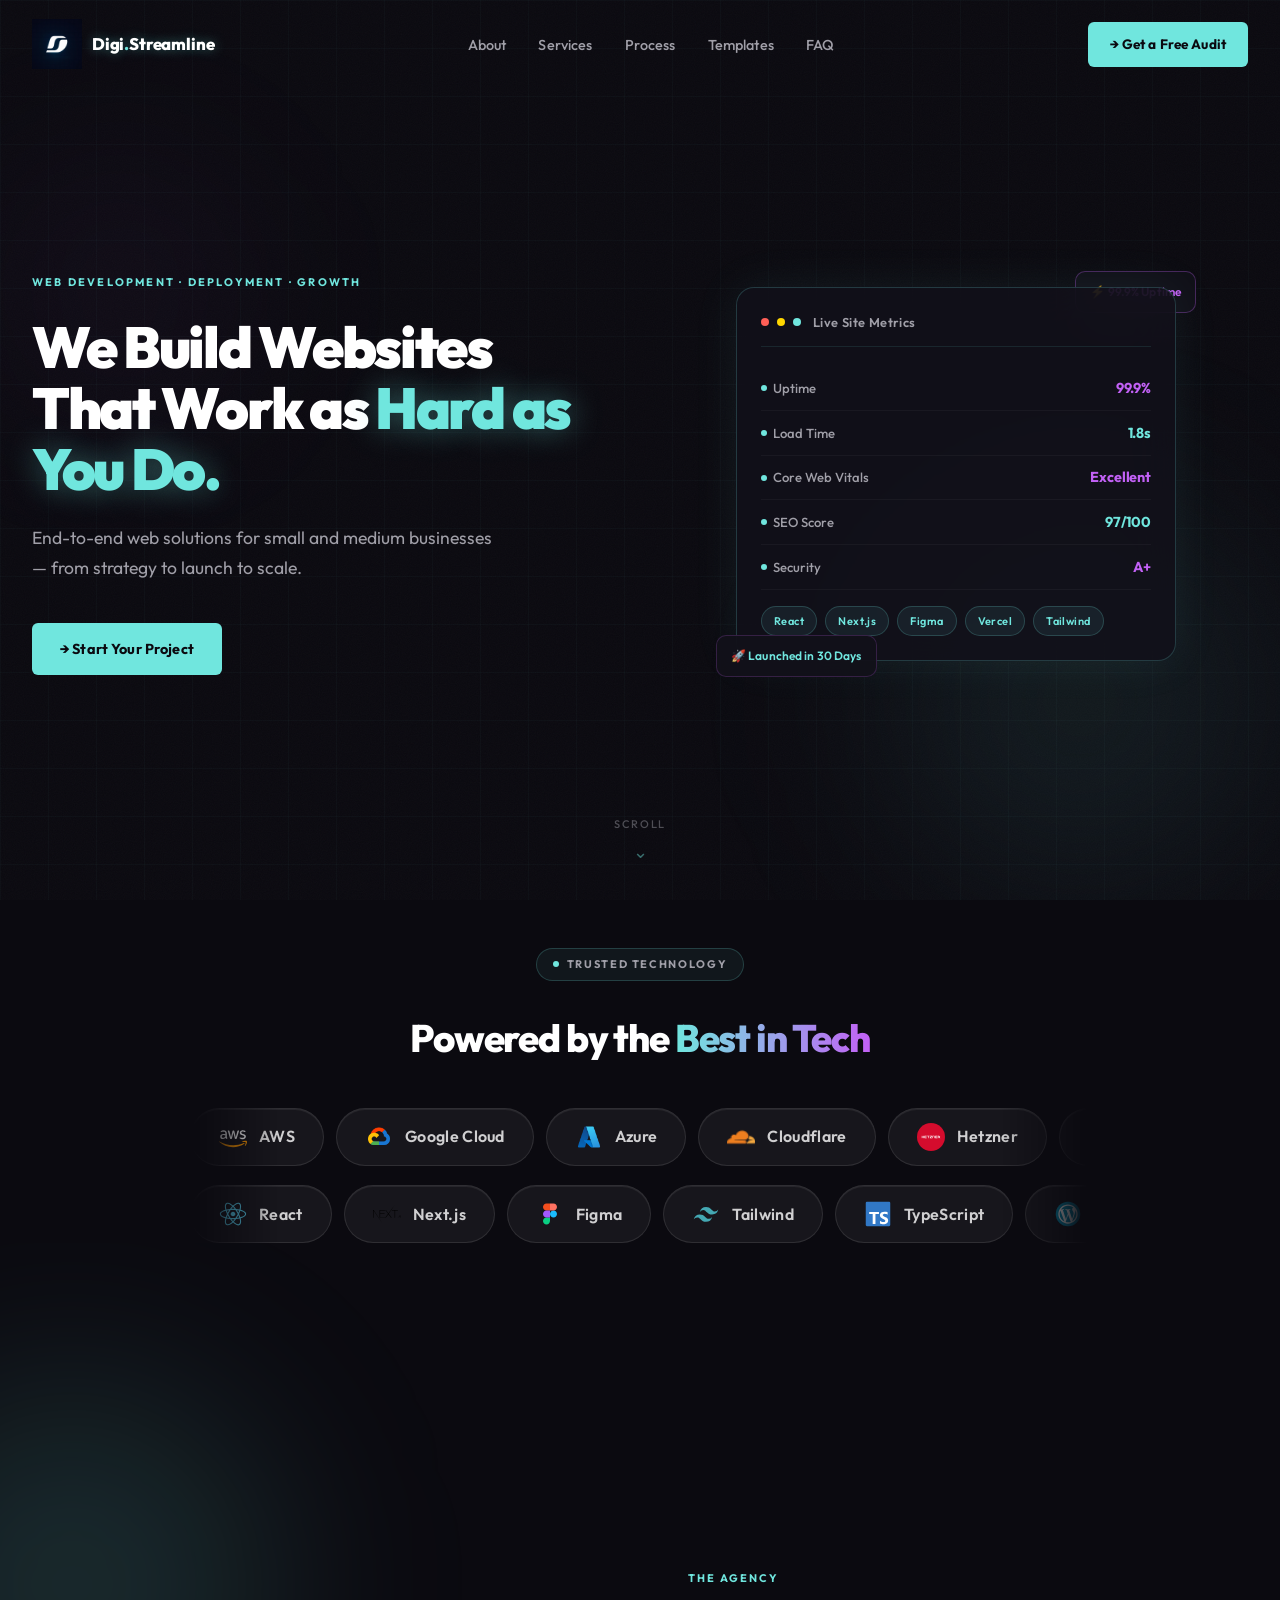
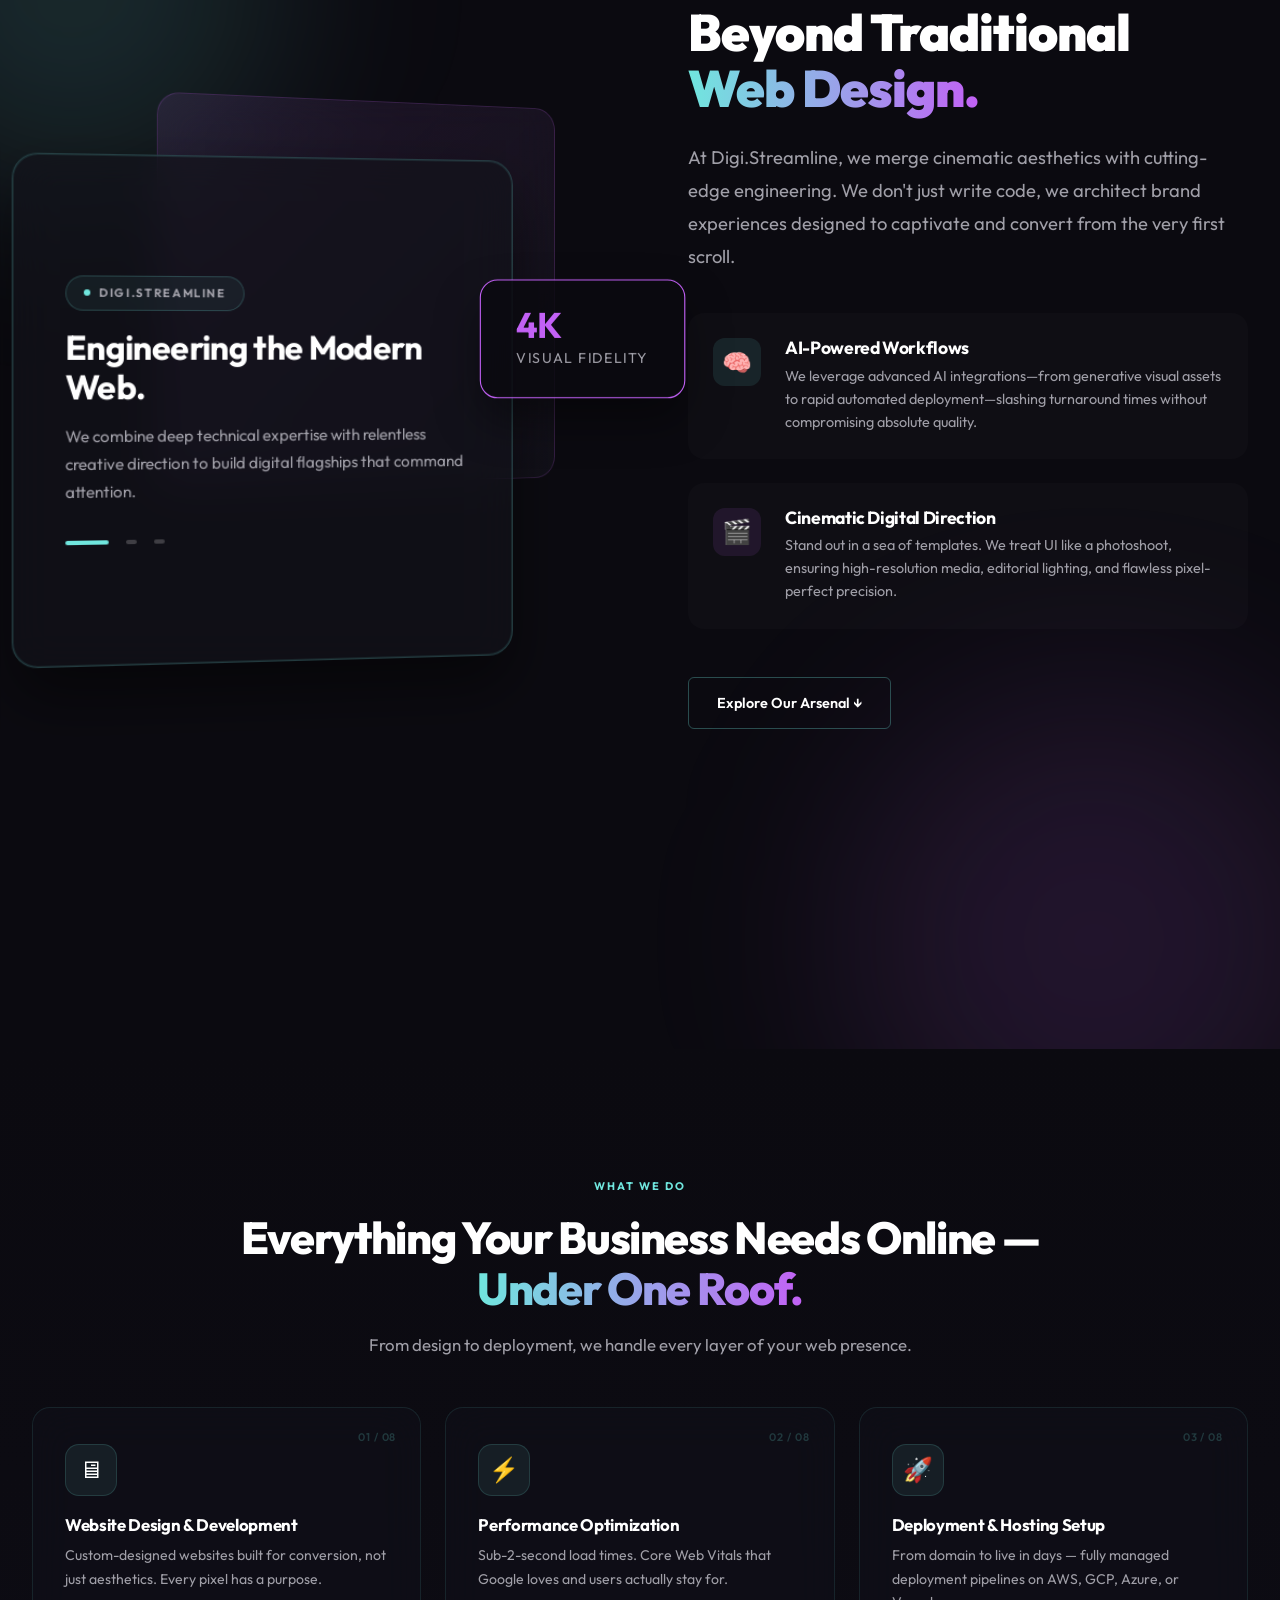
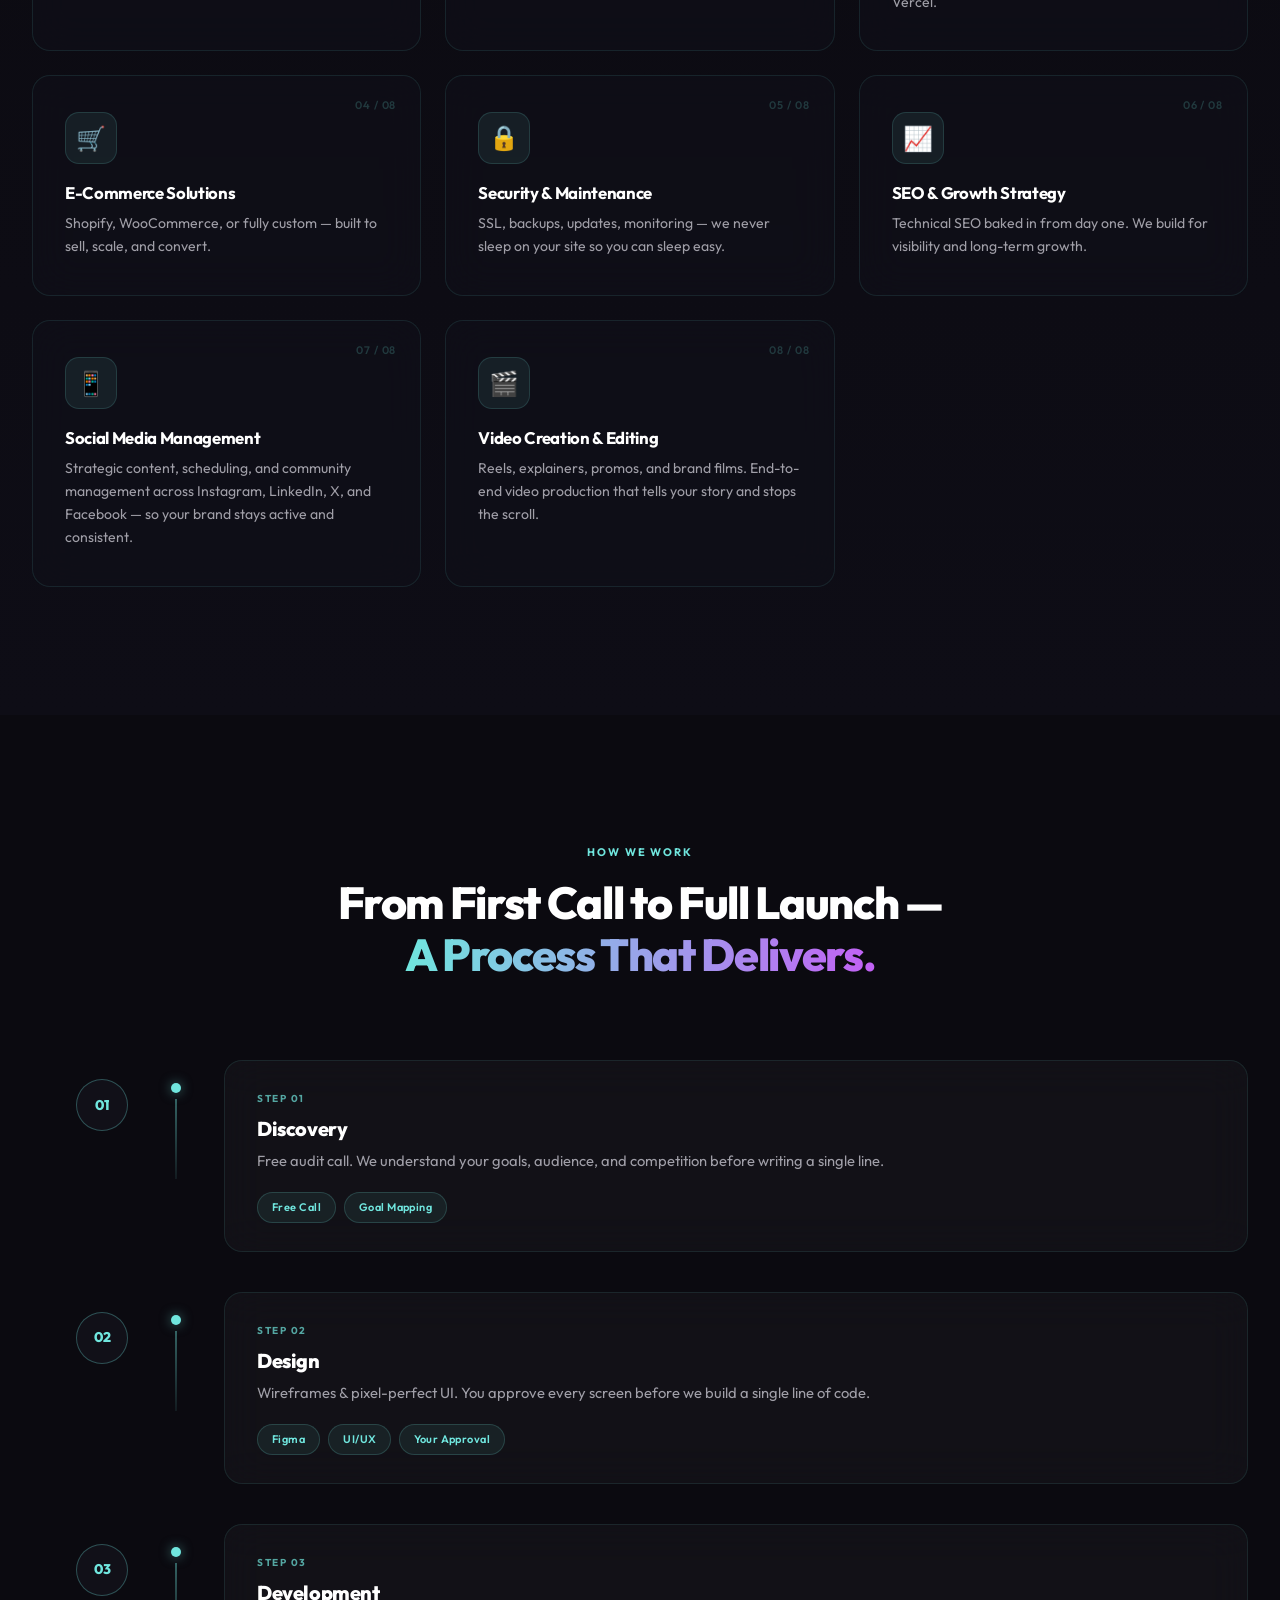
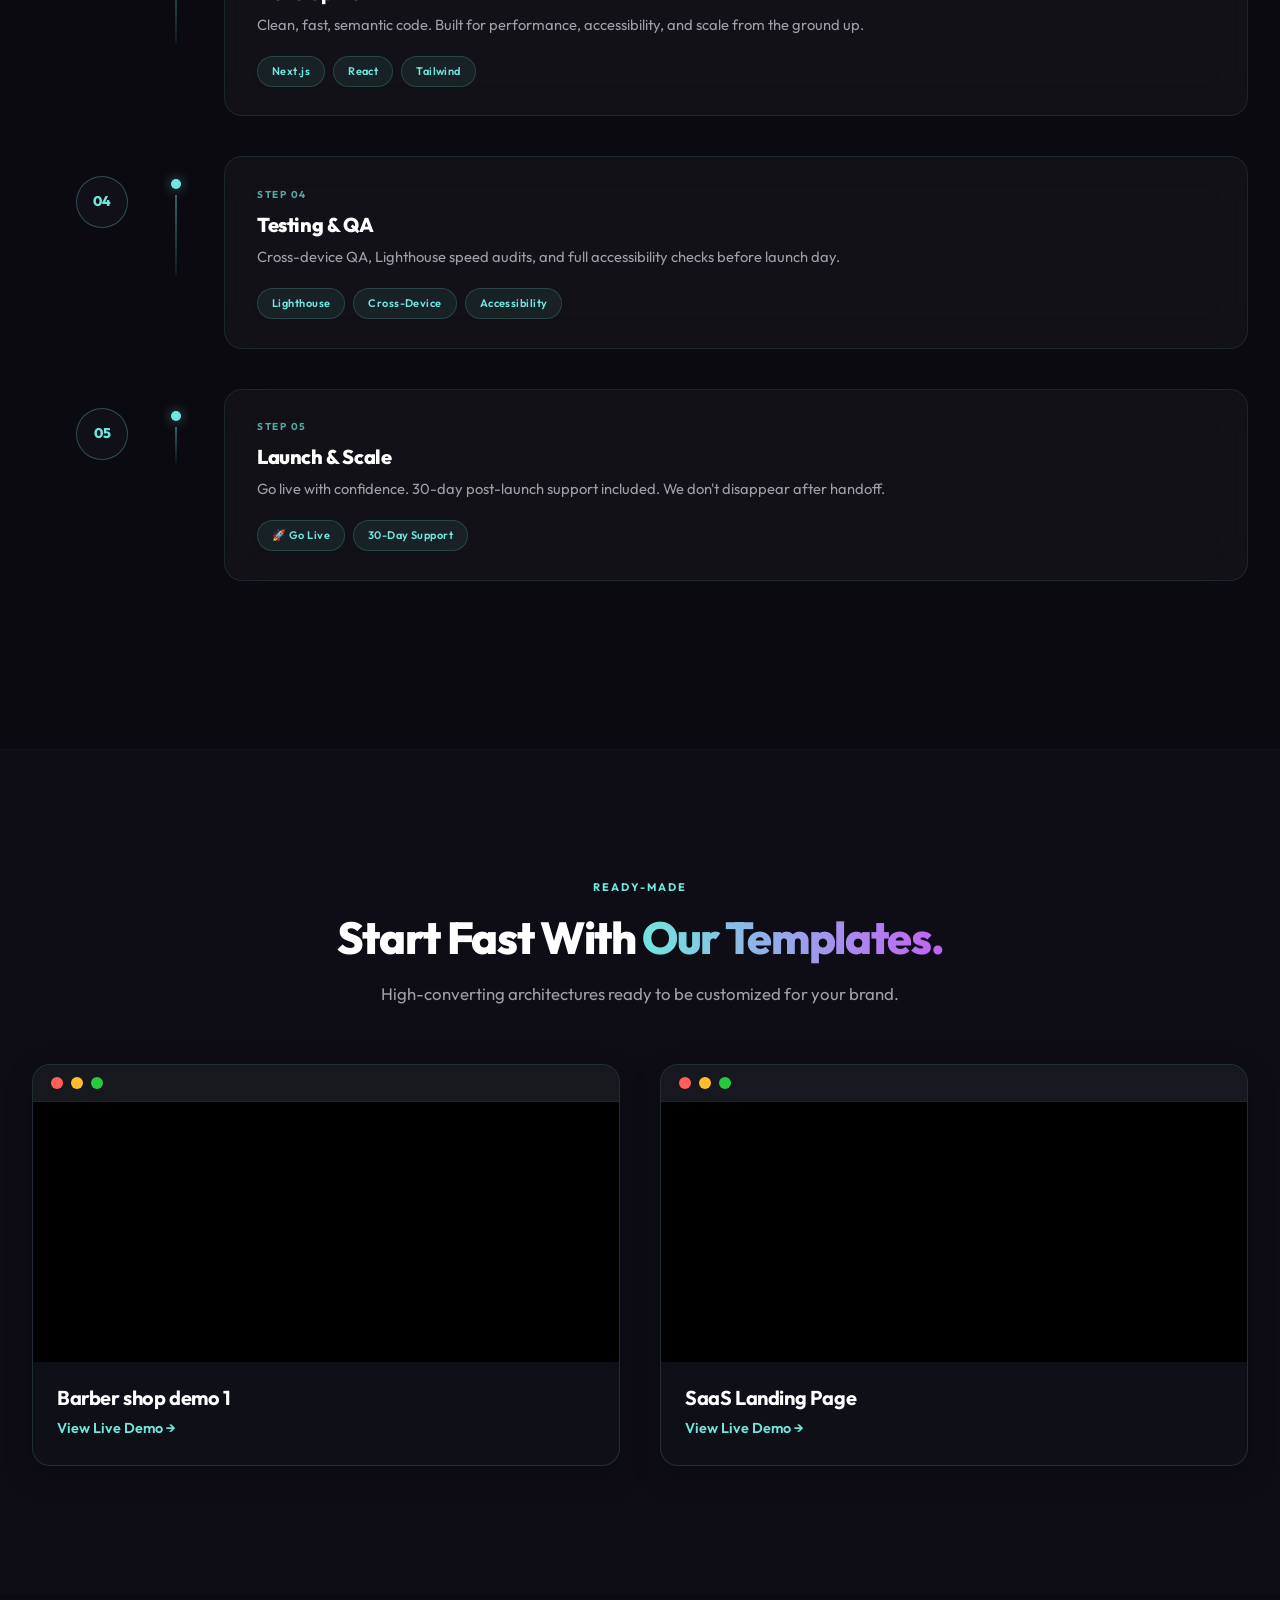
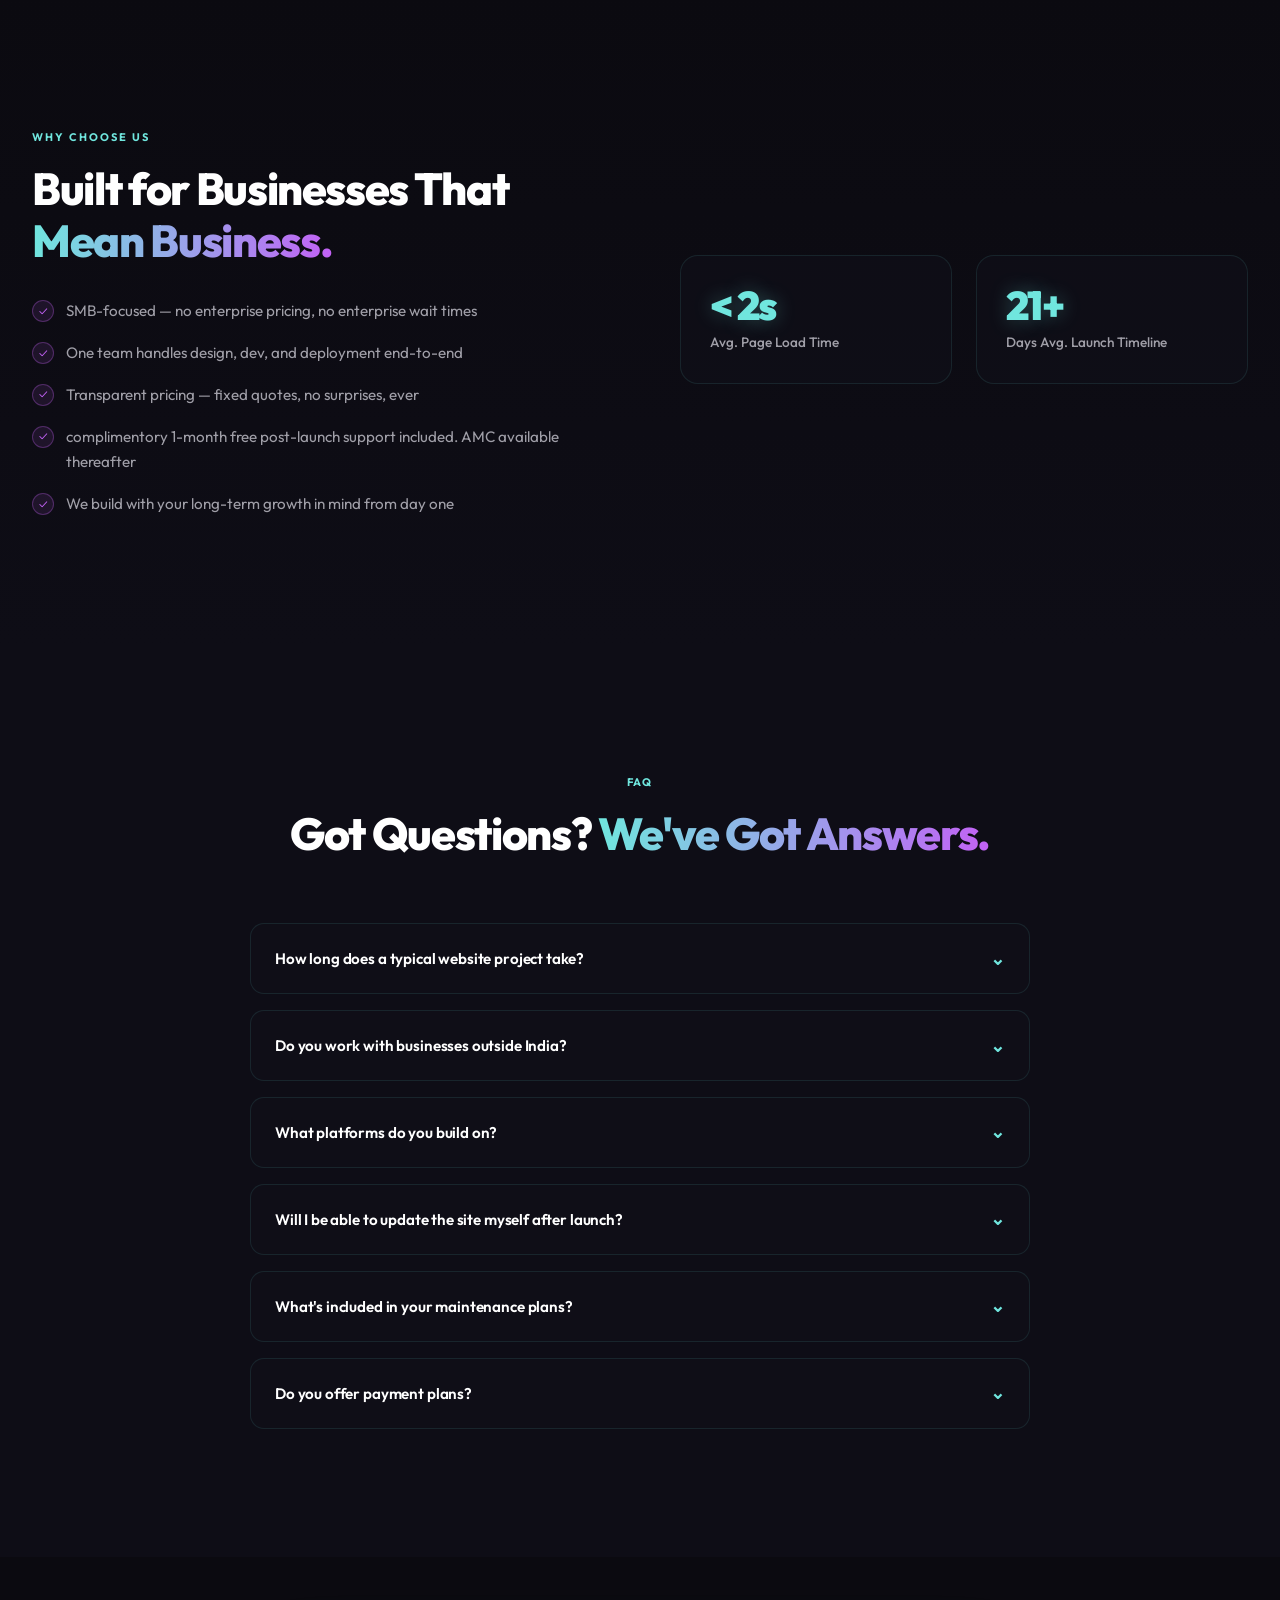
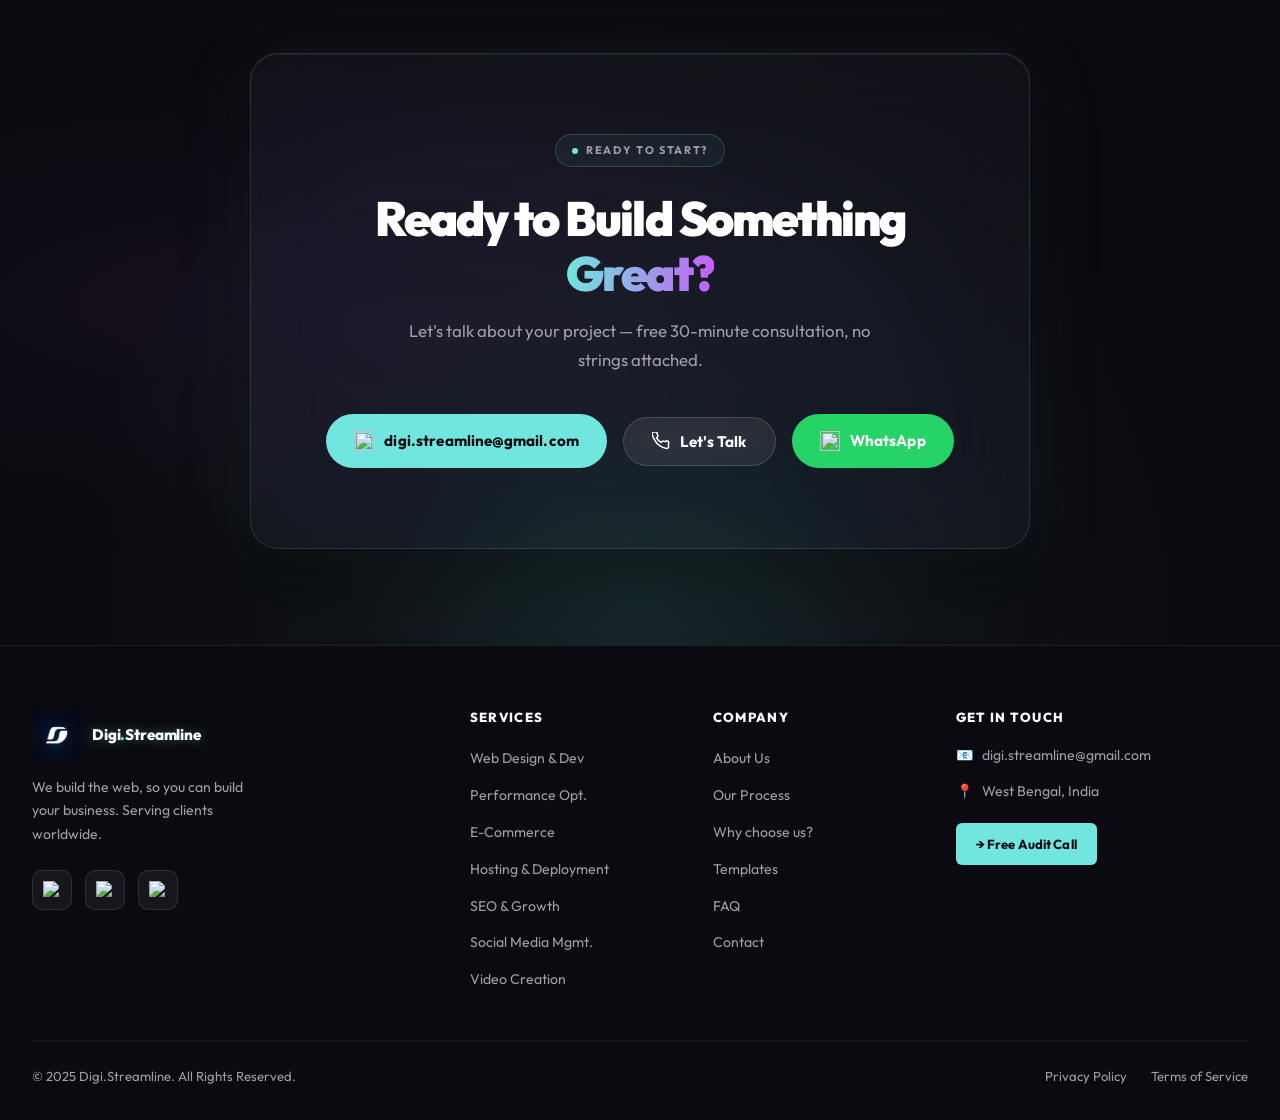
==== commit ec63ce3c: "Replace video with Vimeo iframe for template demo to enhance loading performance" ====
--- a/index.html
+++ b/index.html
@@ -3219,7 +3219,16 @@
             <i></i><i></i><i></i>
           </div>
           <div class="video-wrap">
-            <video autoplay loop muted playsinline src="./template1.mp4"></video>
+            <div style="position:relative;padding-bottom:56.25%;height:0;overflow:hidden;">
+
+              <div style="padding:55.16% 0 0 0;position:relative;"><iframe
+                  src="https://player.vimeo.com/video/1195273067?badge=0&amp;autopause=0&amp;player_id=0&amp;app_id=58479&amp;autoplay=1"
+                  frameborder="0"
+                  allow="autoplay; fullscreen; picture-in-picture; clipboard-write; encrypted-media; web-share"
+                  referrerpolicy="strict-origin-when-cross-origin"
+                  style="position:absolute;top:0;left:0;width:100%;height:100%;" title="template1"></iframe></div>
+              <script src="https://player.vimeo.com/api/player.js"></script>
+            </div>
           </div>
           <div class="template-info">
             <h3>Barber shop demo 1</h3>
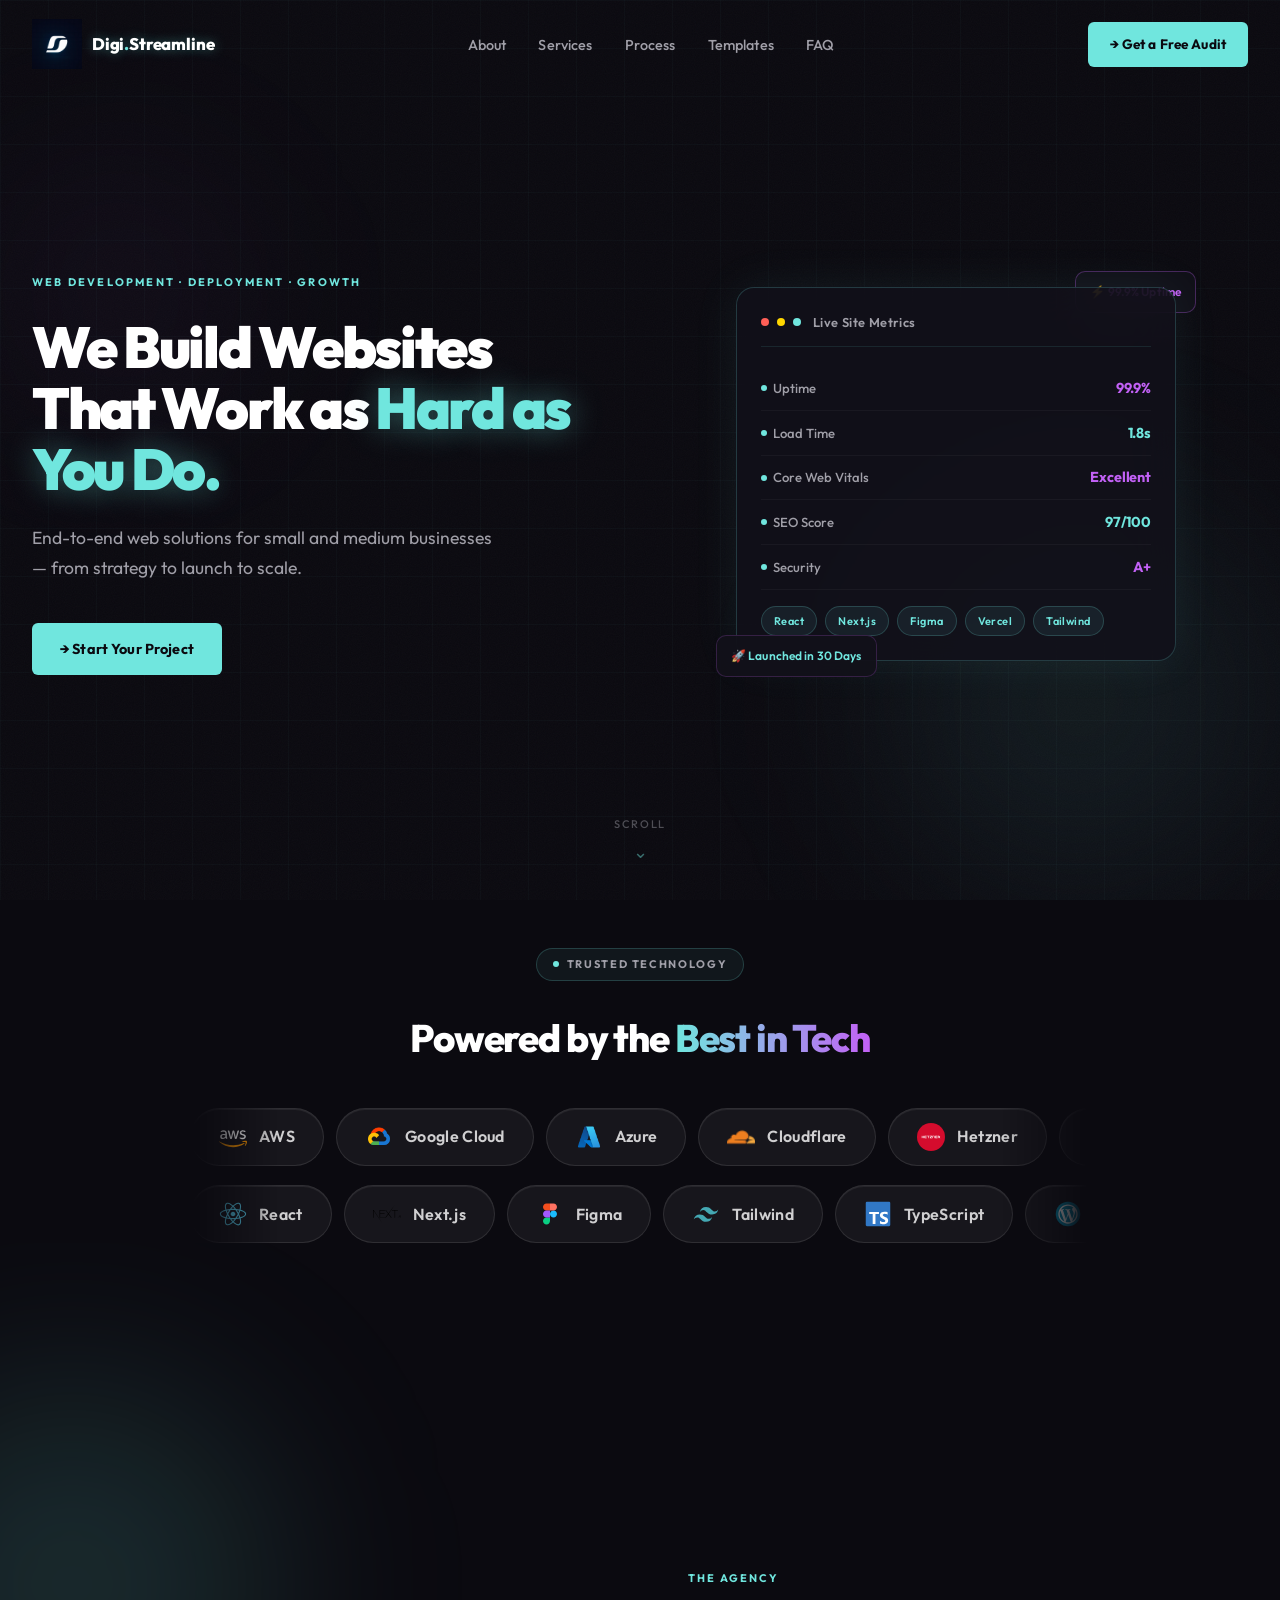
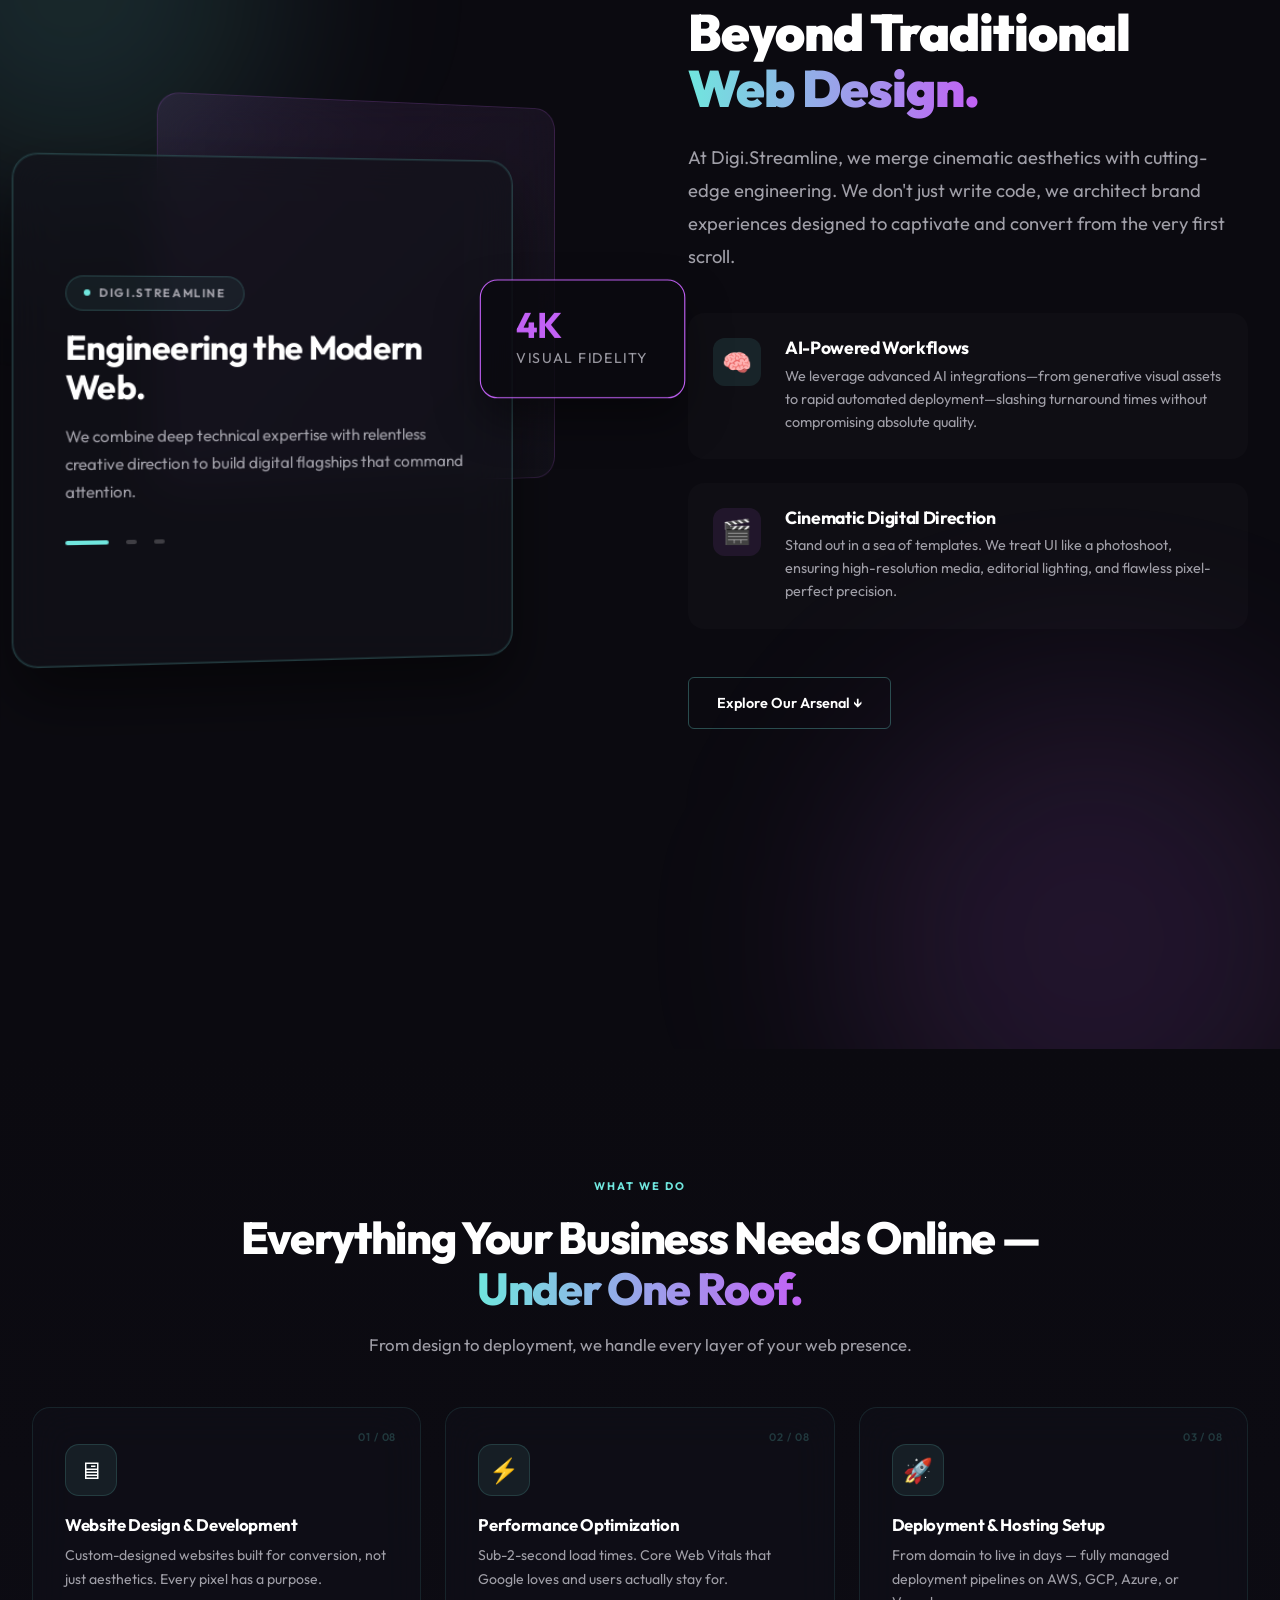
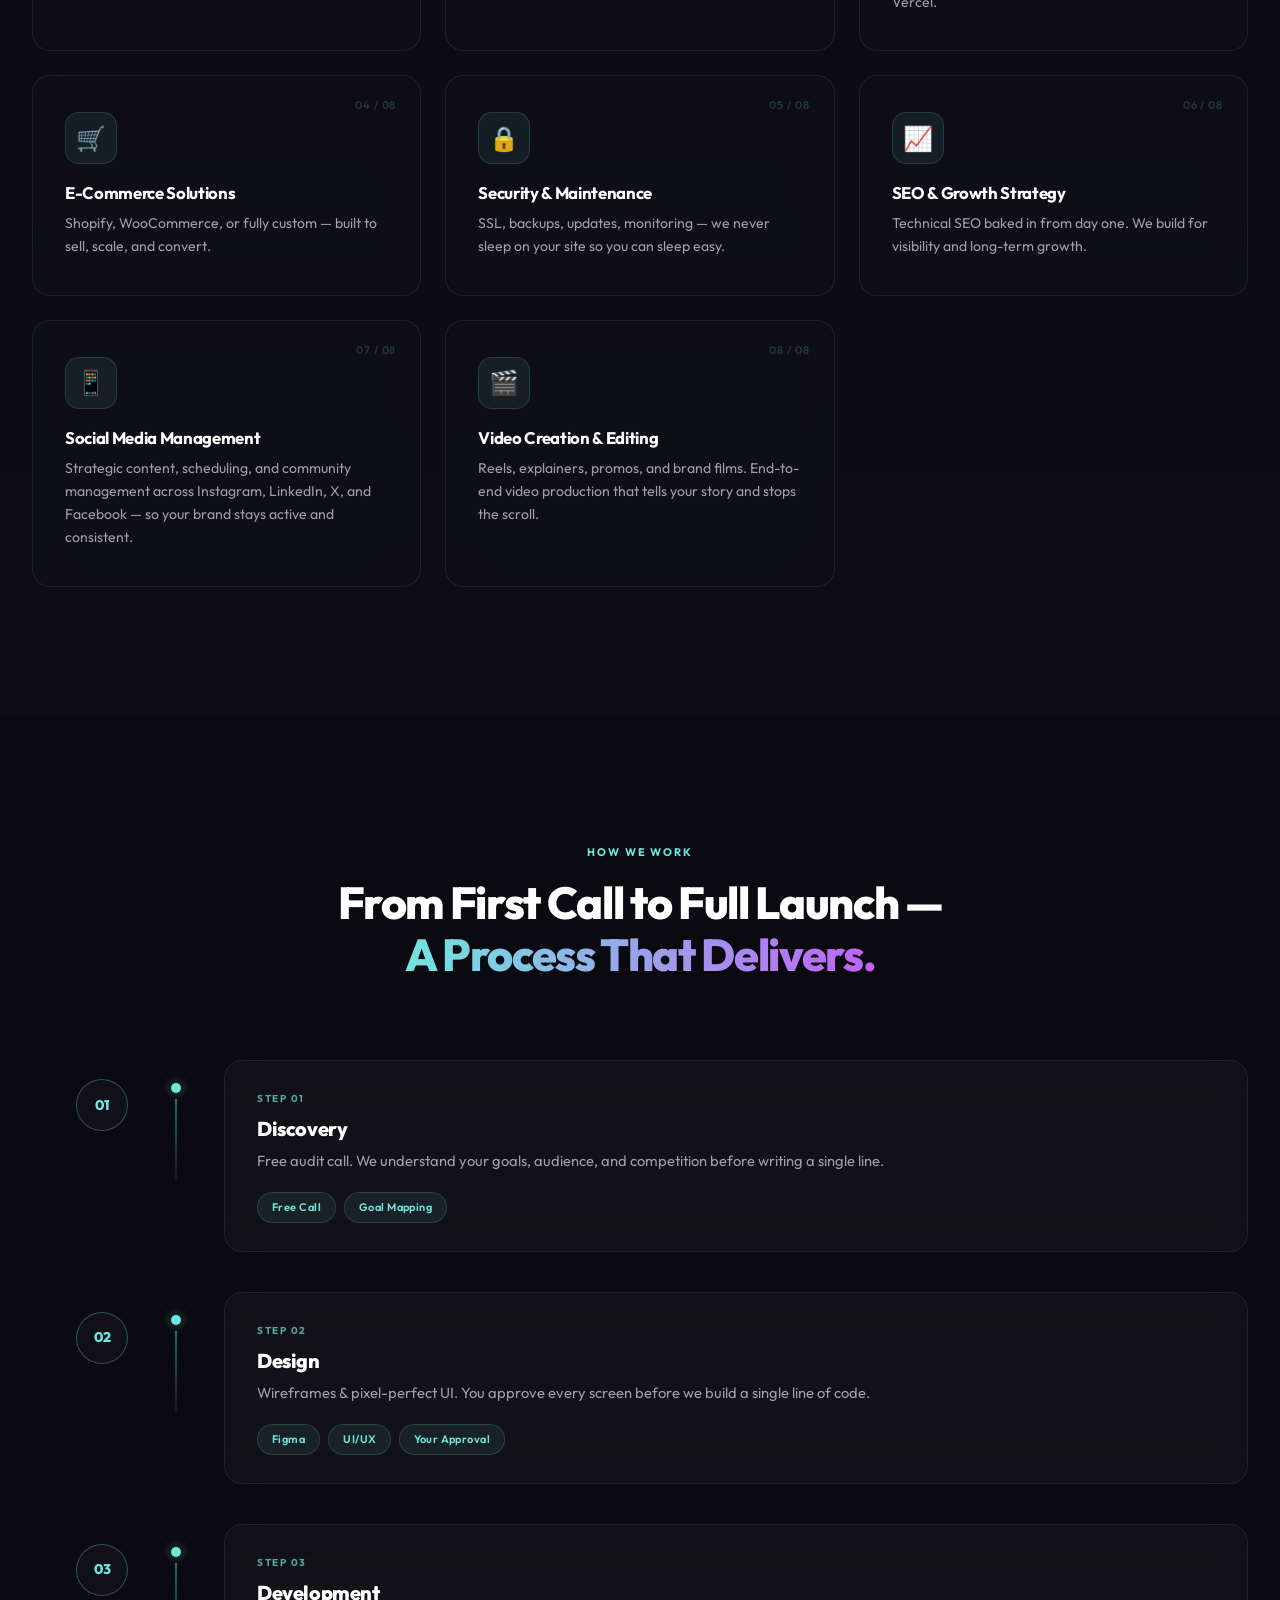
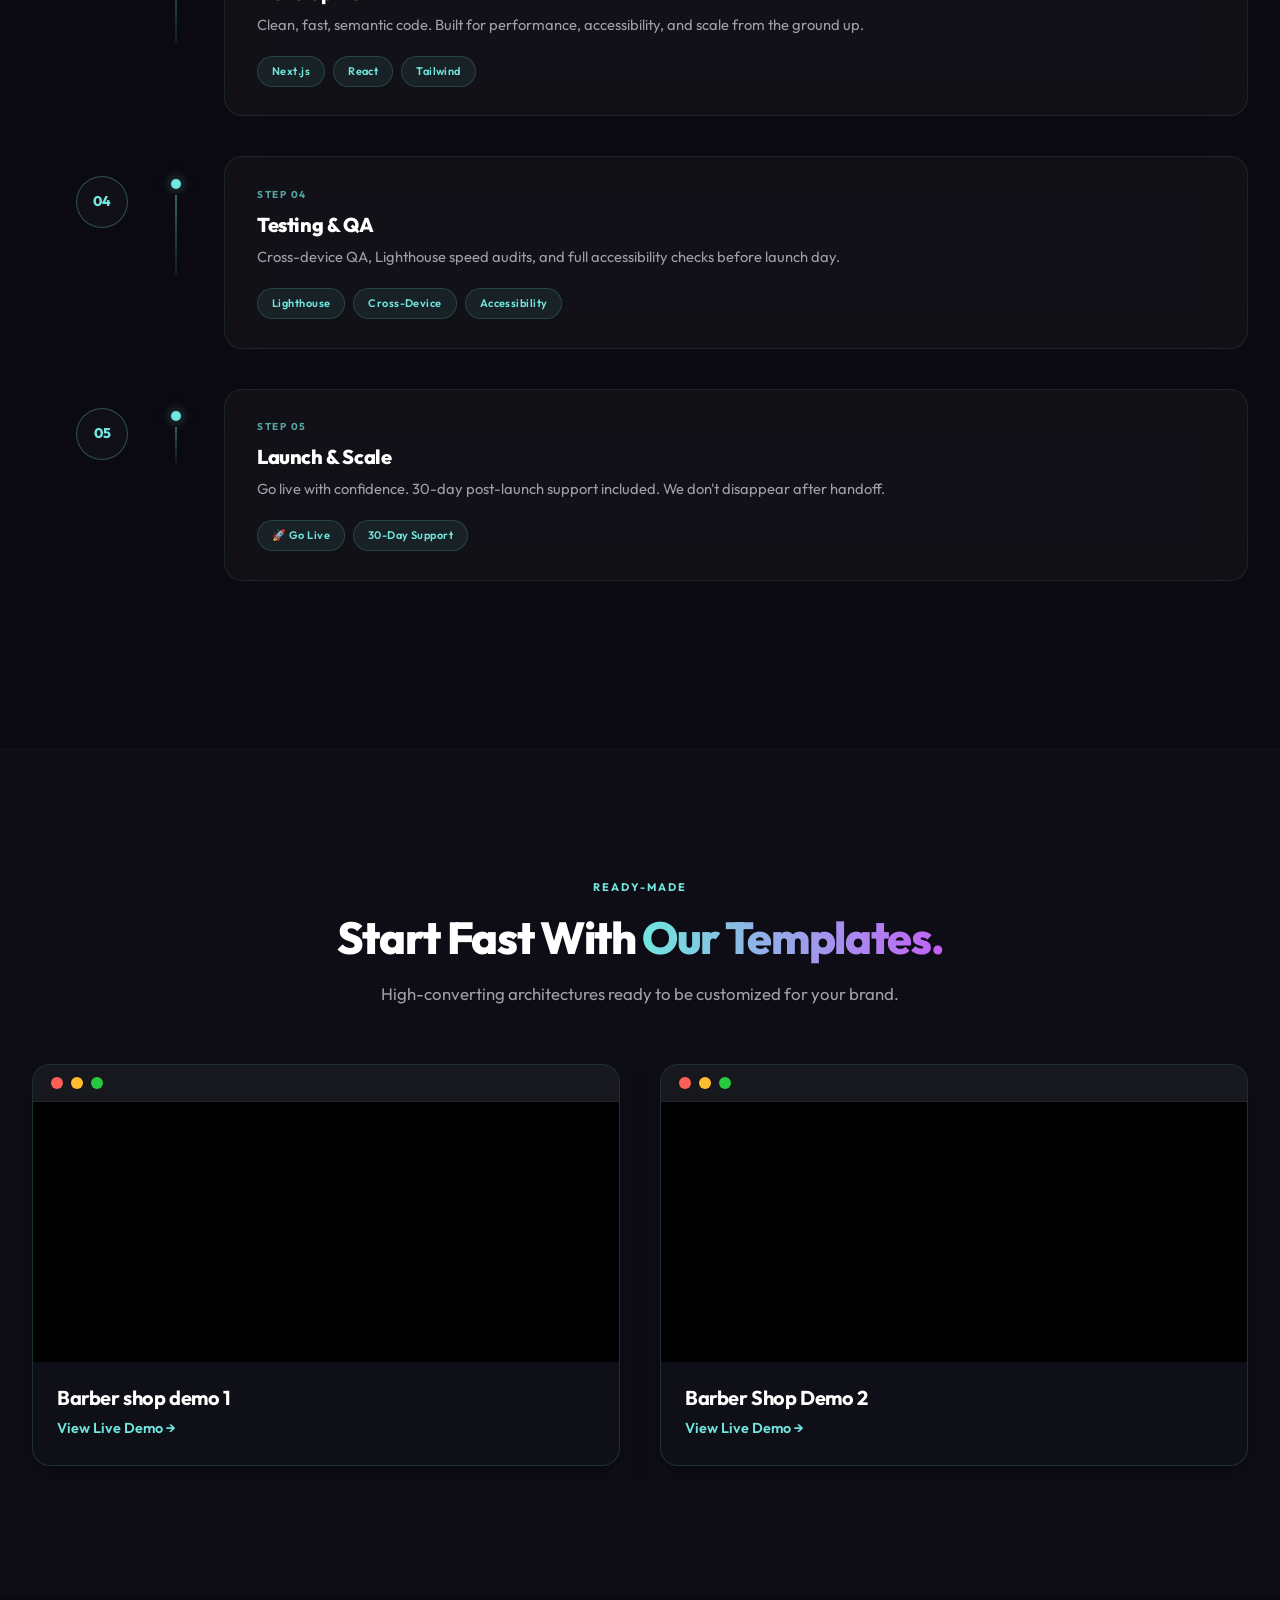
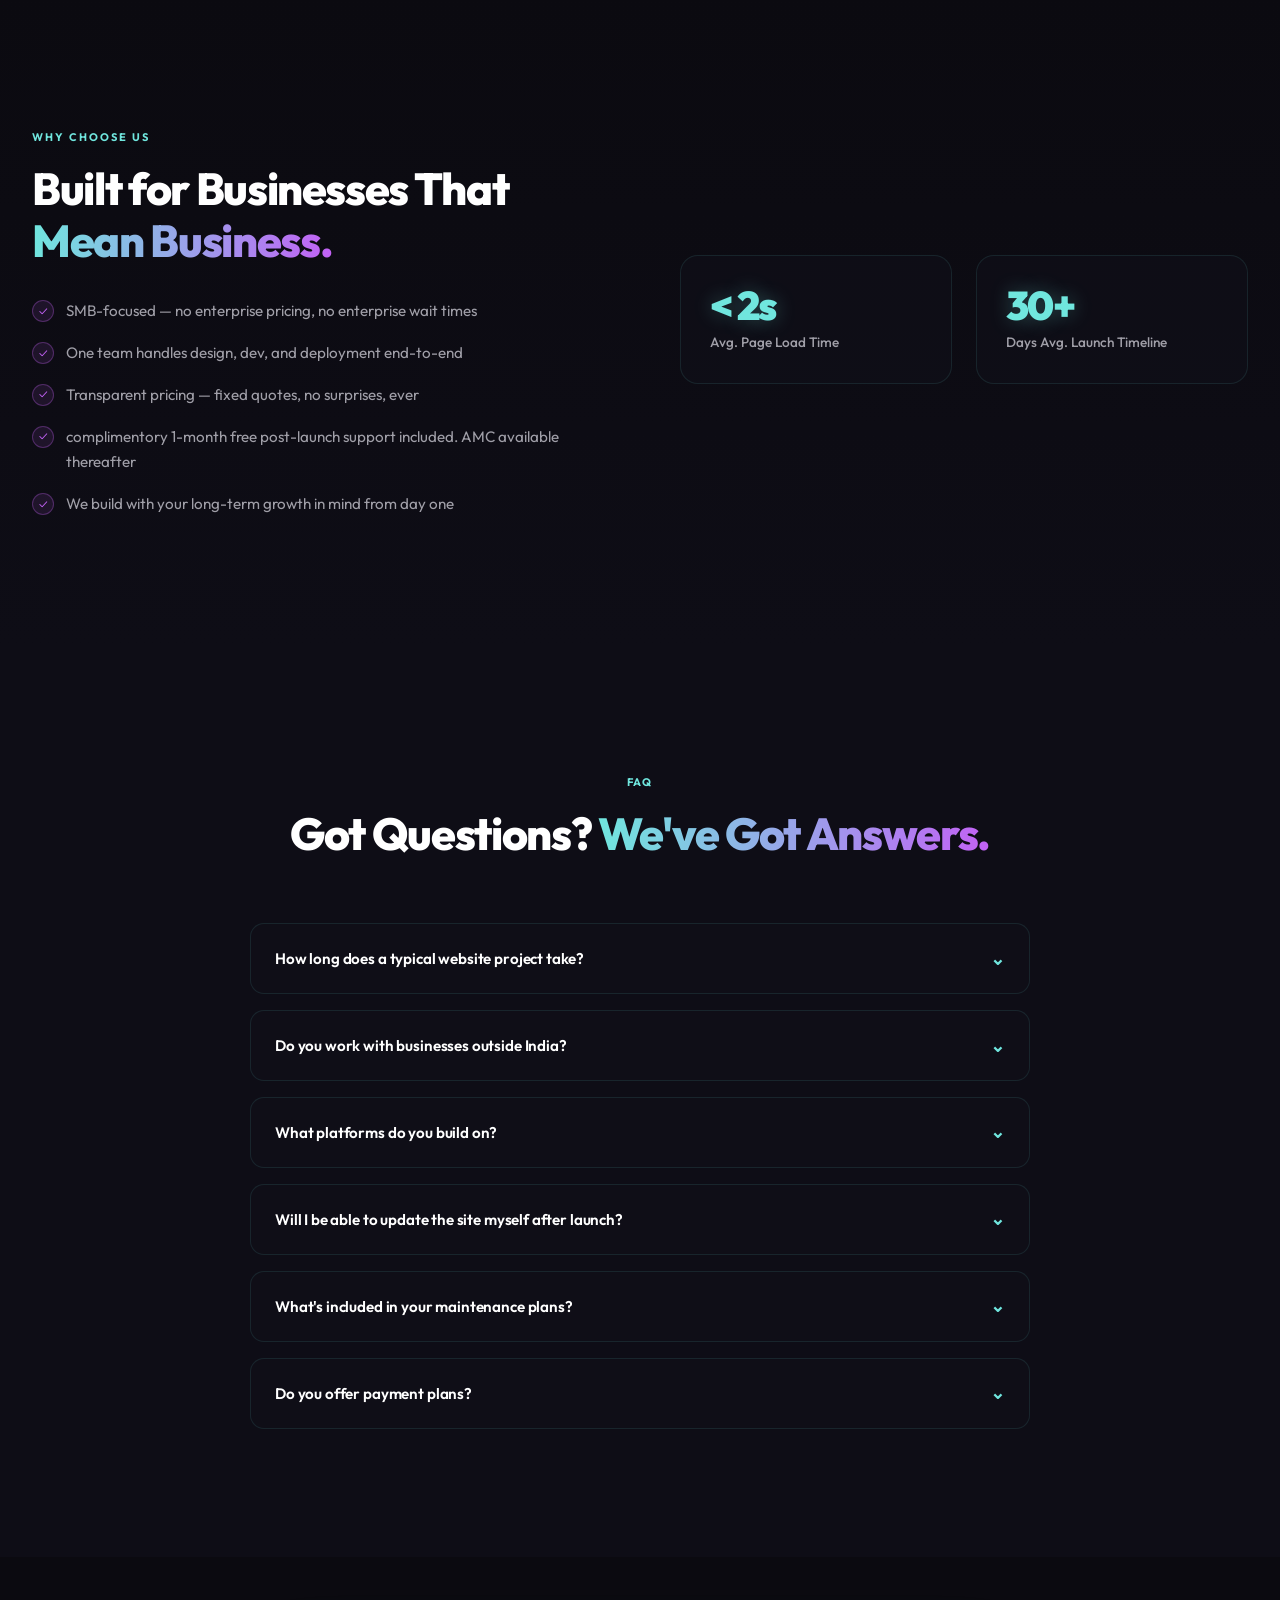
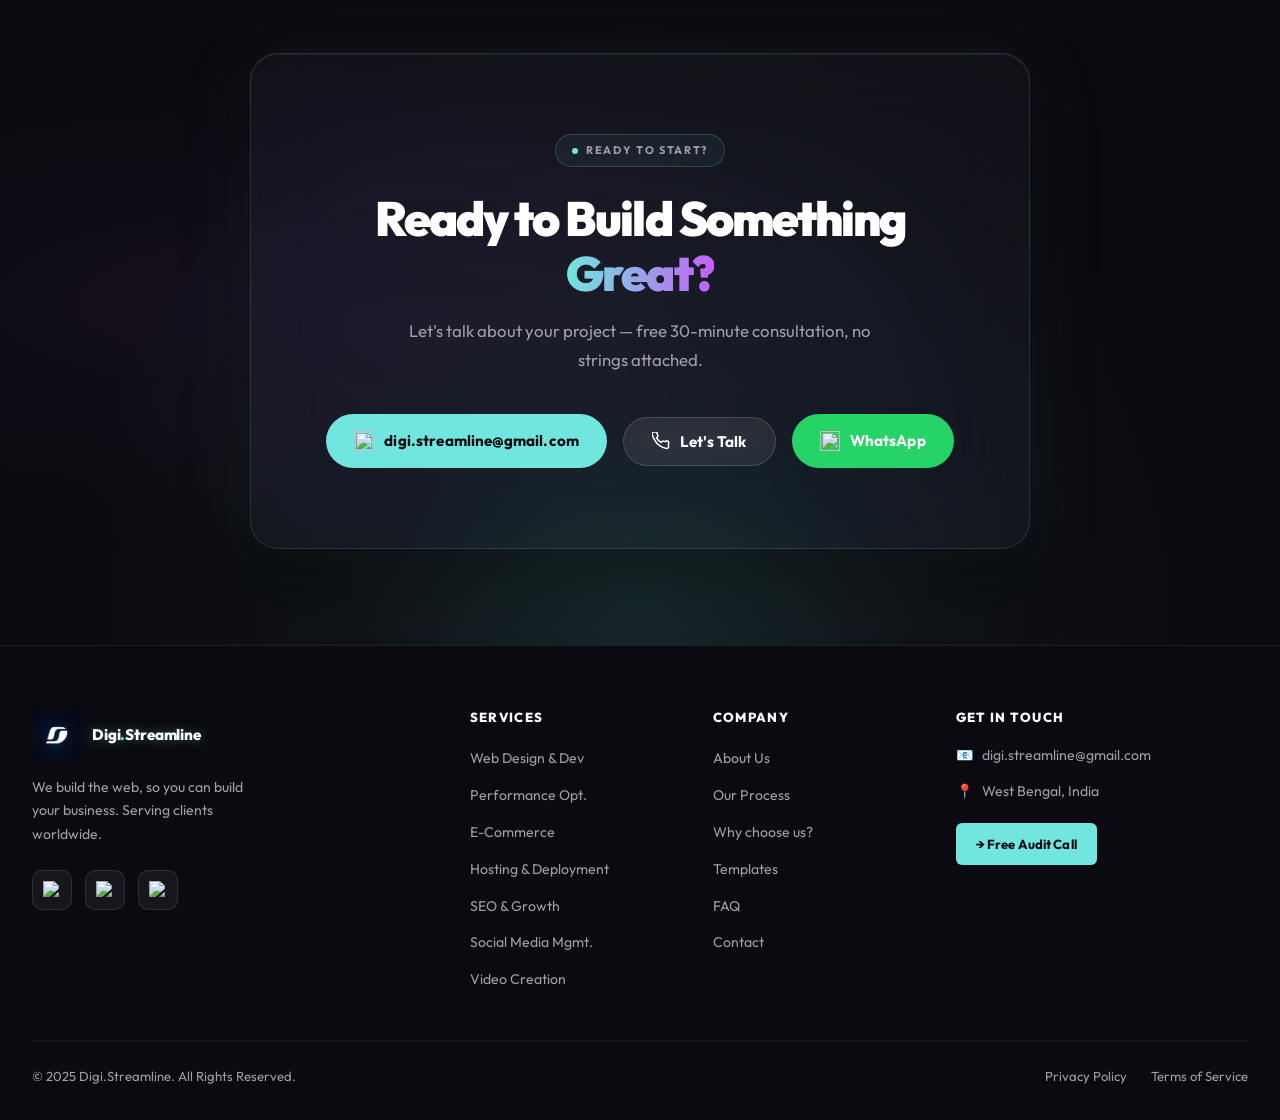
==== commit 3e9815ec: "Update template demo link and replace video with Vimeo iframe for improved performance" ====
--- a/index.html
+++ b/index.html
@@ -3236,15 +3236,21 @@
           </div>
         </a>
 
-        <a href="YOUR_TEMPLATE_URL_HERE" target="_blank" class="template-card reveal reveal-delay-1">
+        <a href="https://barbershopdemo2.pages.dev" target="_blank" class="template-card reveal reveal-delay-1">
           <div class="browser-bar">
             <i></i><i></i><i></i>
           </div>
           <div class="video-wrap">
-            <video autoplay loop muted playsinline src="./template2-preview.mp4"></video>
+            <div style="padding:55.16% 0 0 0;position:relative;"><iframe
+                  src="https://player.vimeo.com/video/1195289380?badge=0&amp;autopause=0&amp;player_id=0&amp;app_id=58479&amp;autoplay=1"
+                  frameborder="0"
+                  allow="autoplay; fullscreen; picture-in-picture; clipboard-write; encrypted-media; web-share"
+                  referrerpolicy="strict-origin-when-cross-origin"
+                  style="position:absolute;top:0;left:0;width:100%;height:100%;" title="template1"></iframe></div>
+              <script src="https://player.vimeo.com/api/player.js"></script>
           </div>
           <div class="template-info">
-            <h3>SaaS Landing Page</h3>
+            <h3>Barber Shop Demo 2</h3>
             <p>View Live Demo →</p>
           </div>
         </a>
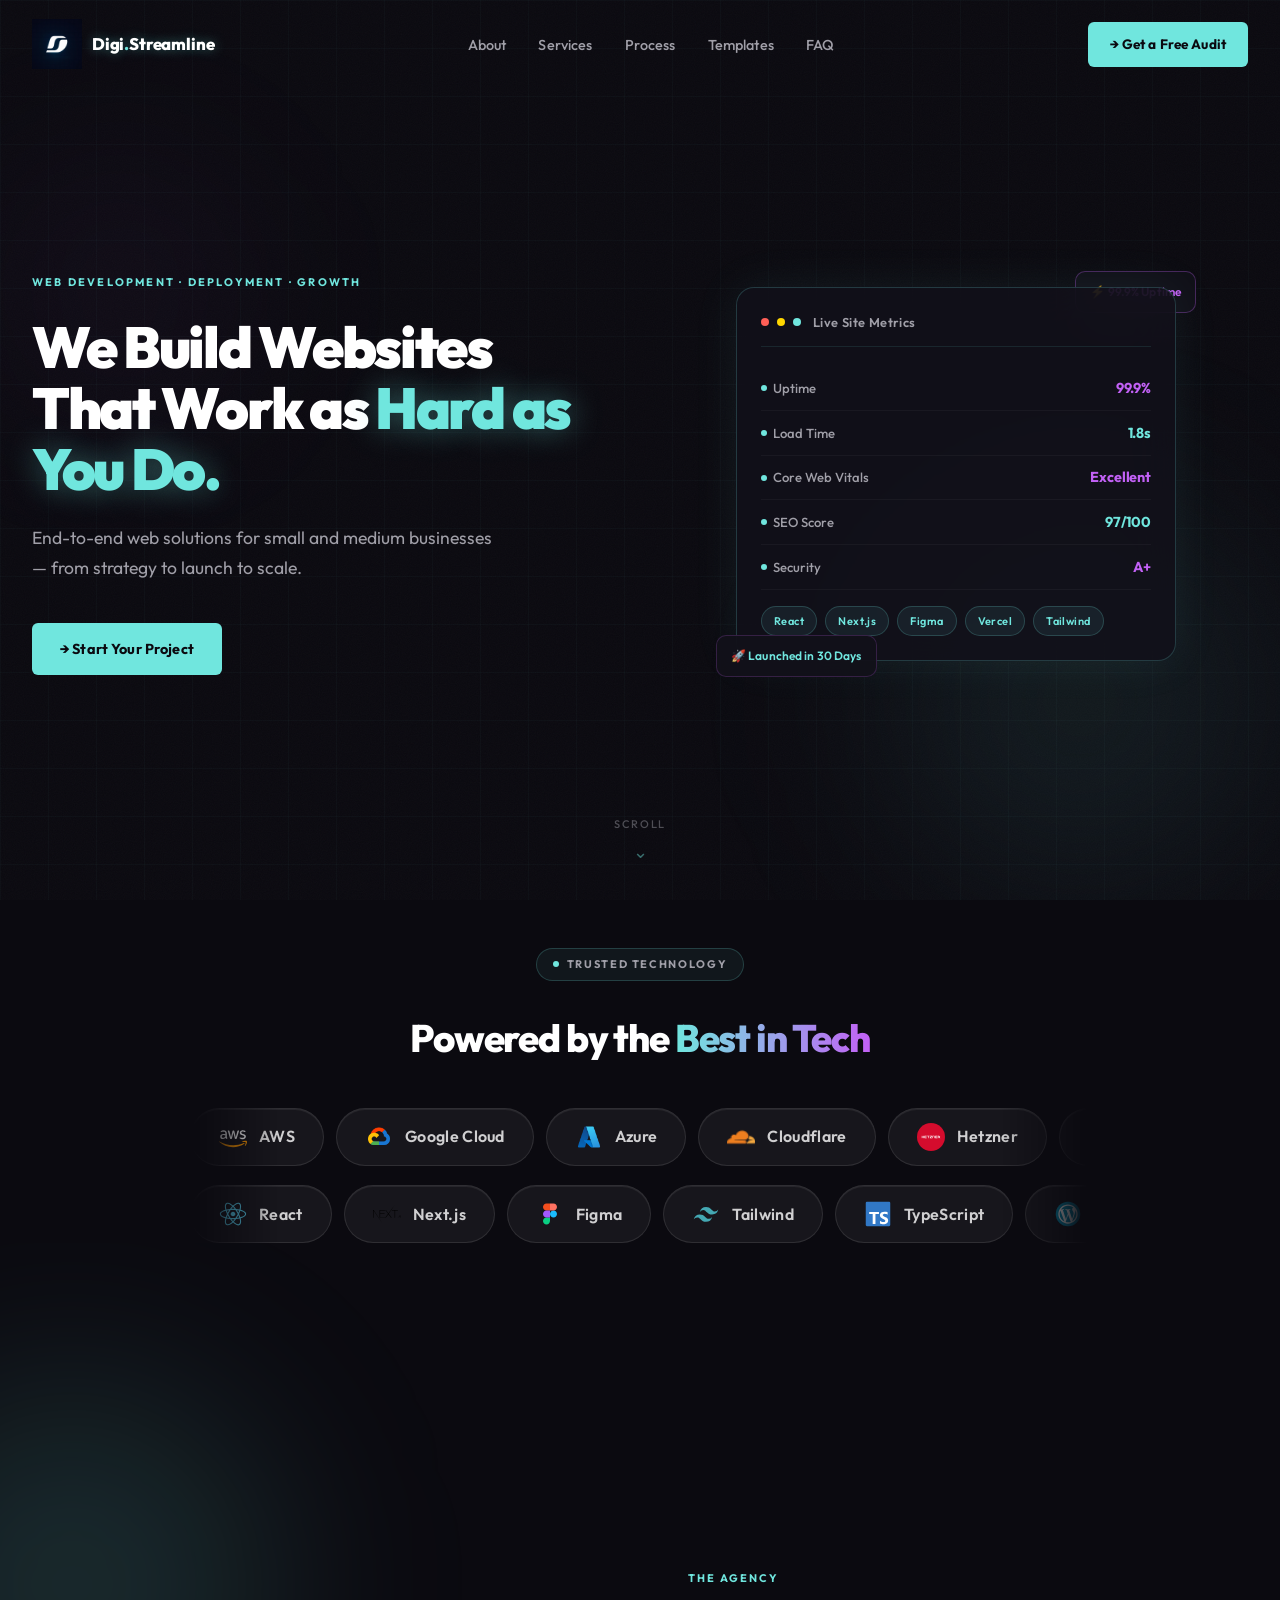
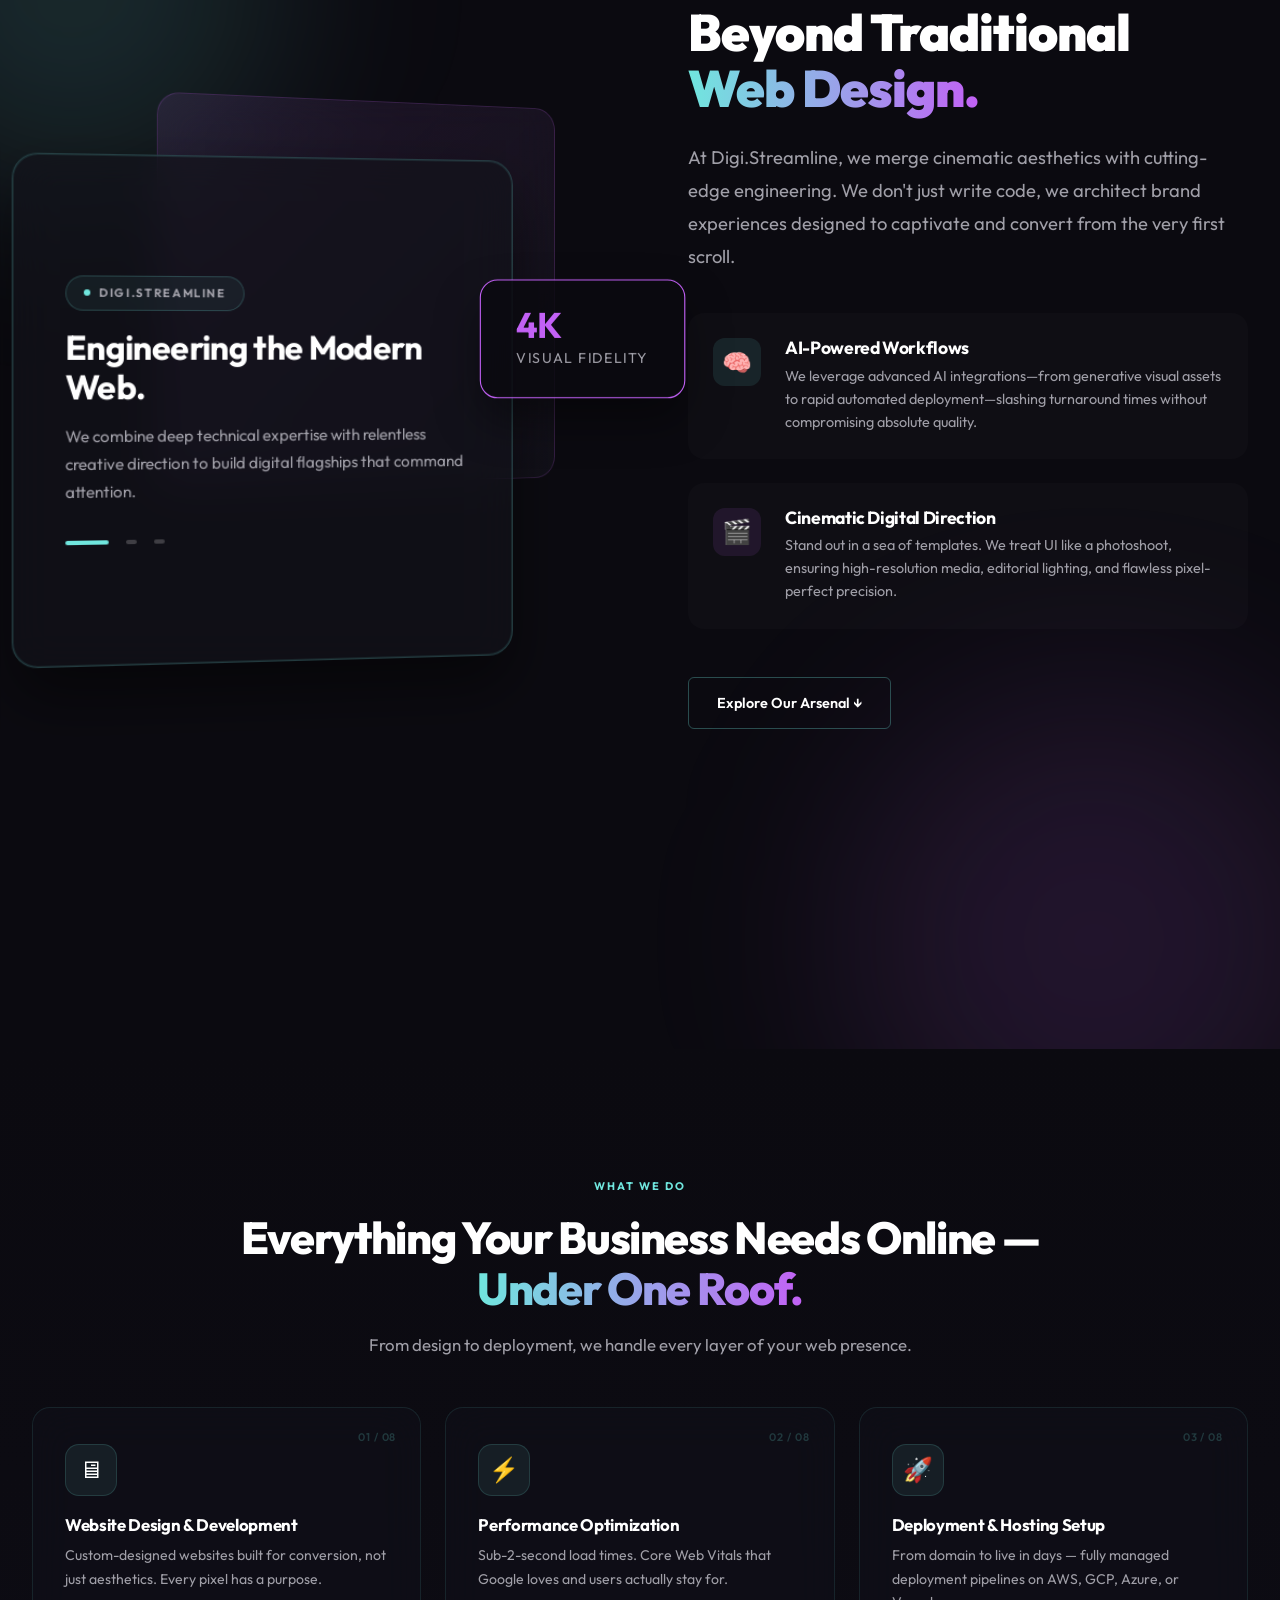
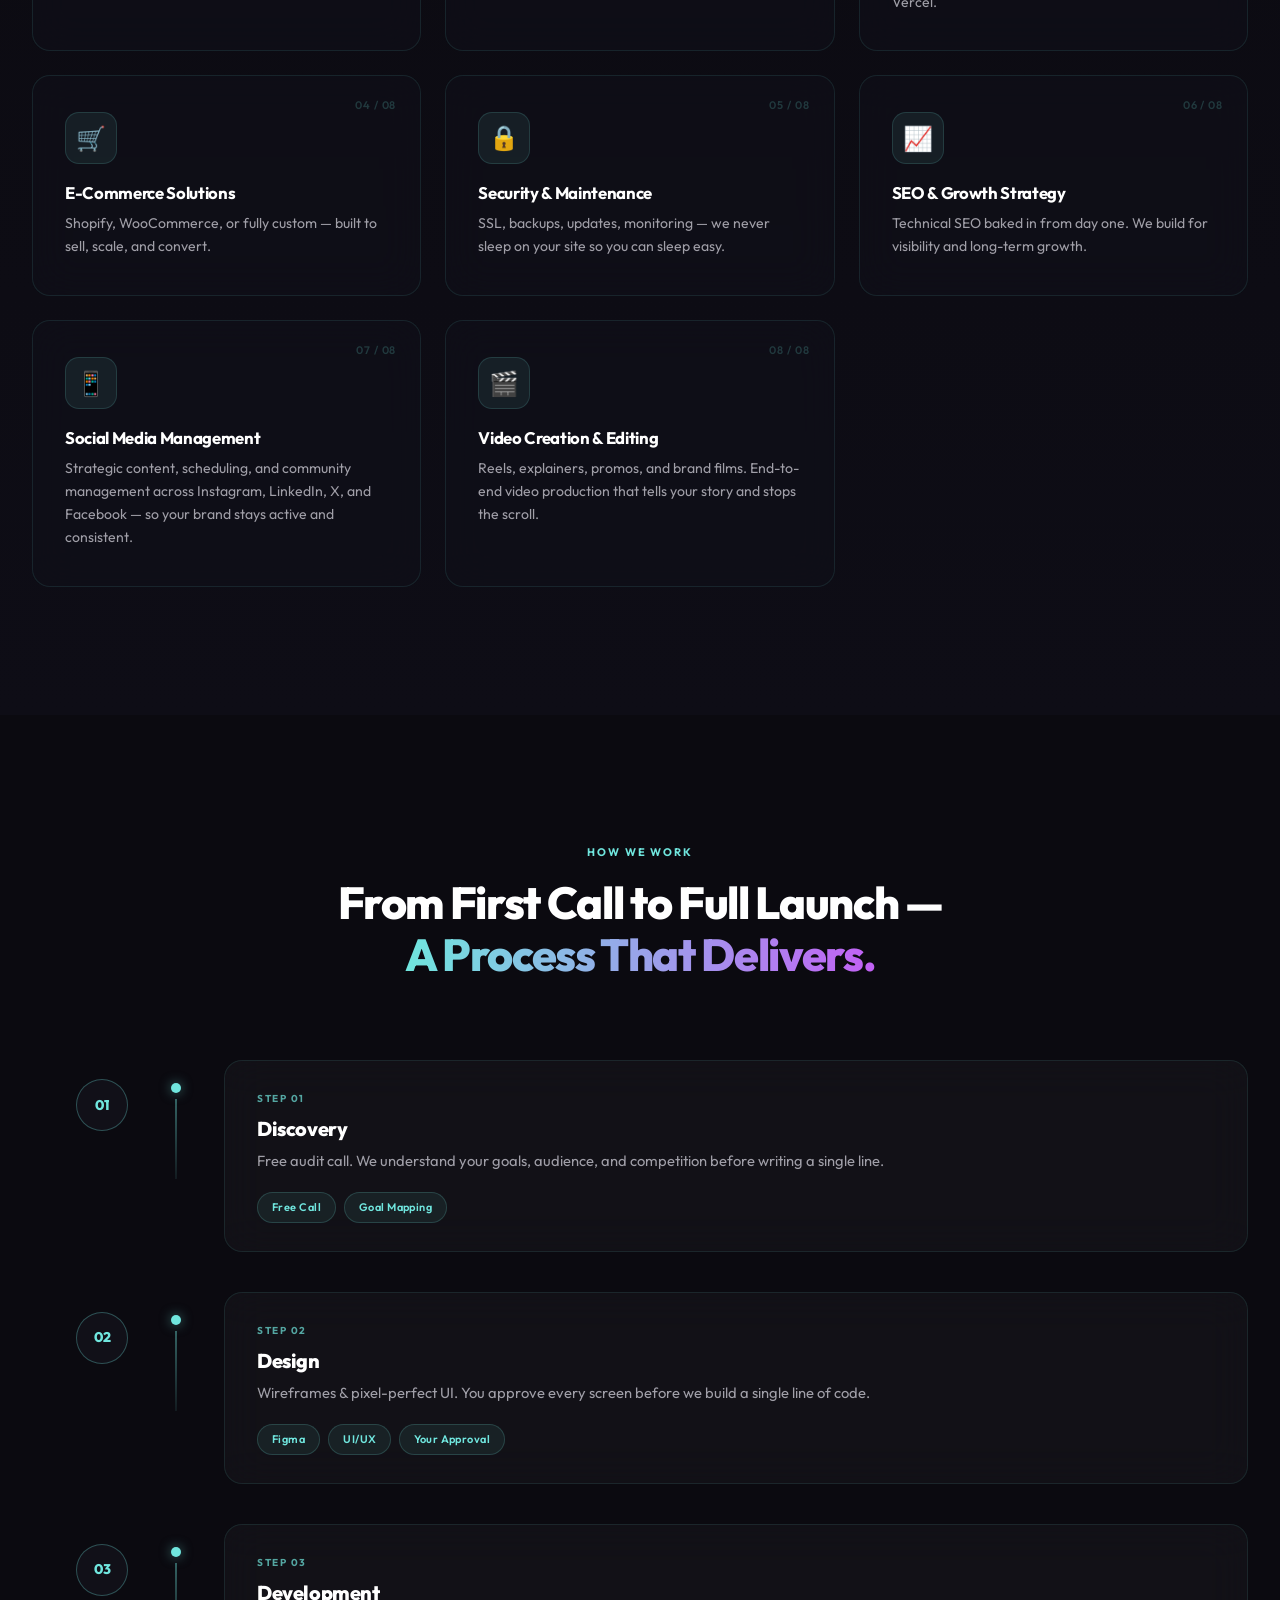
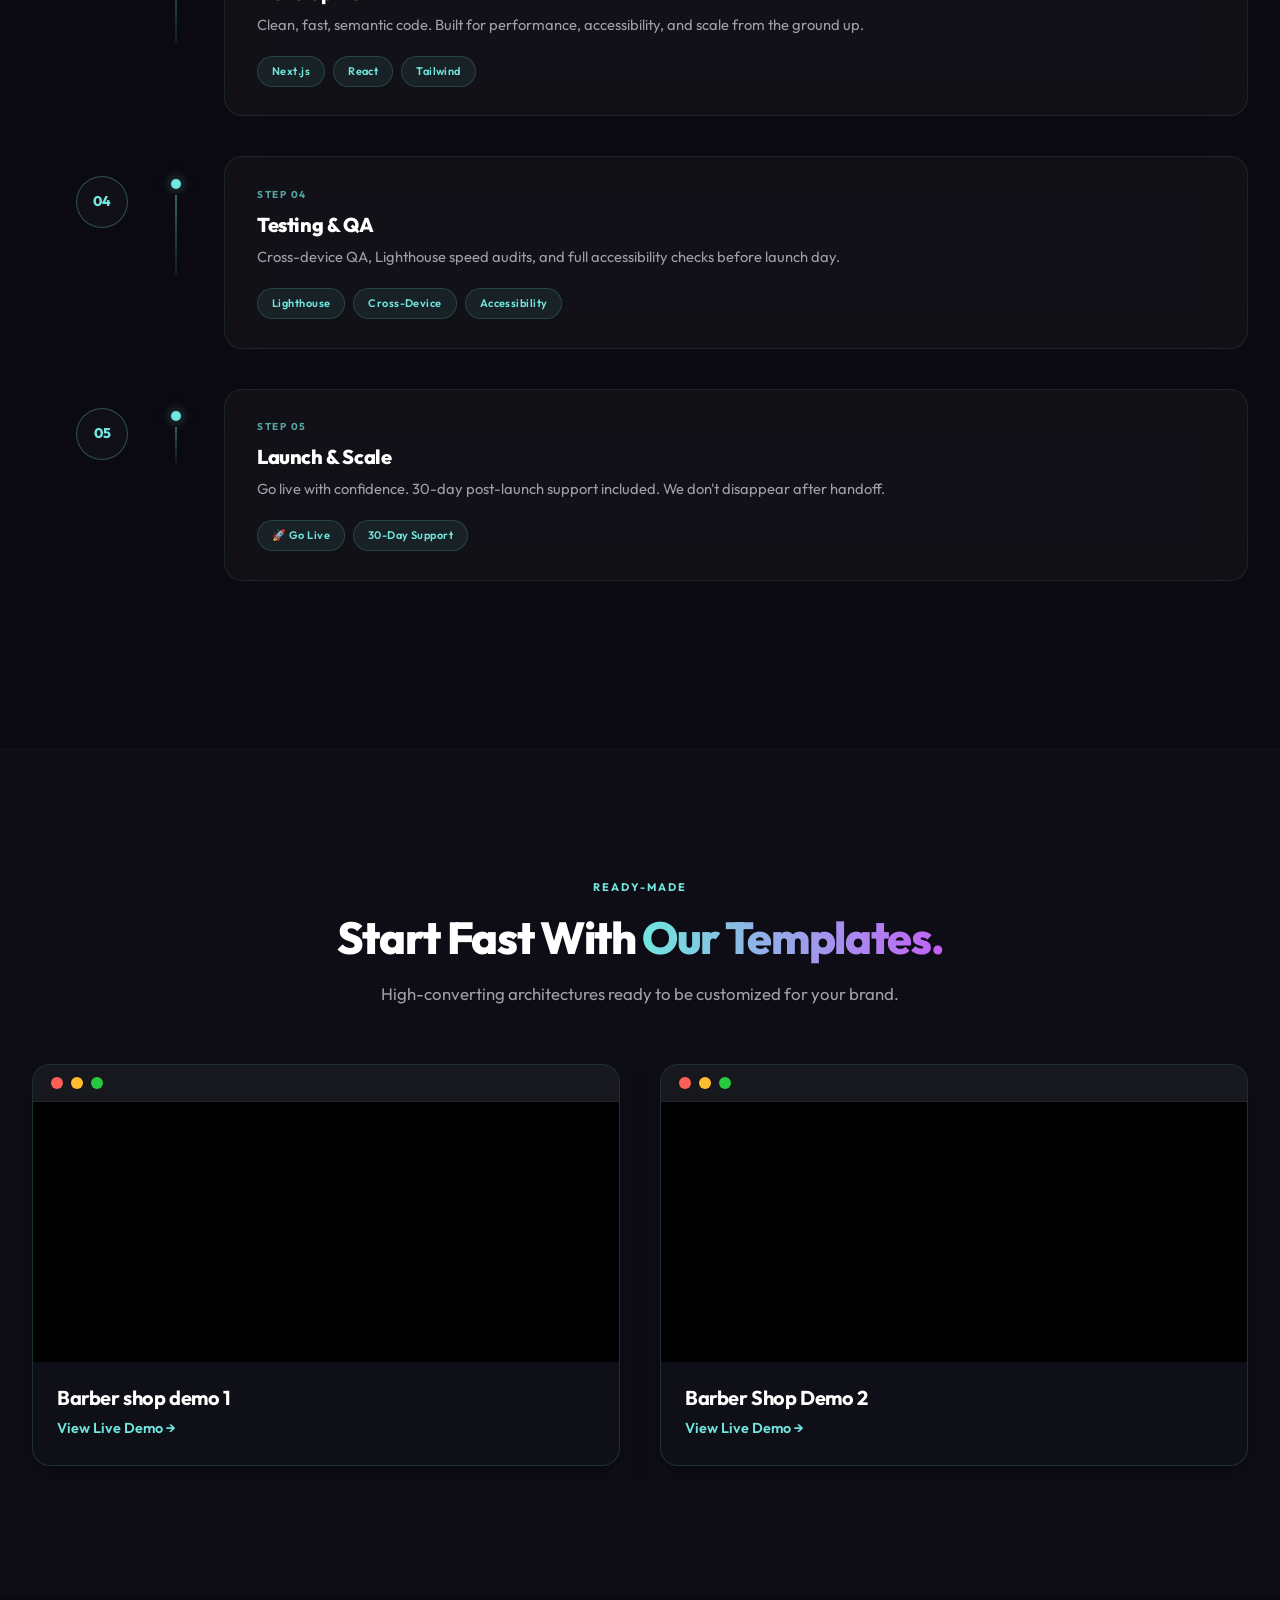
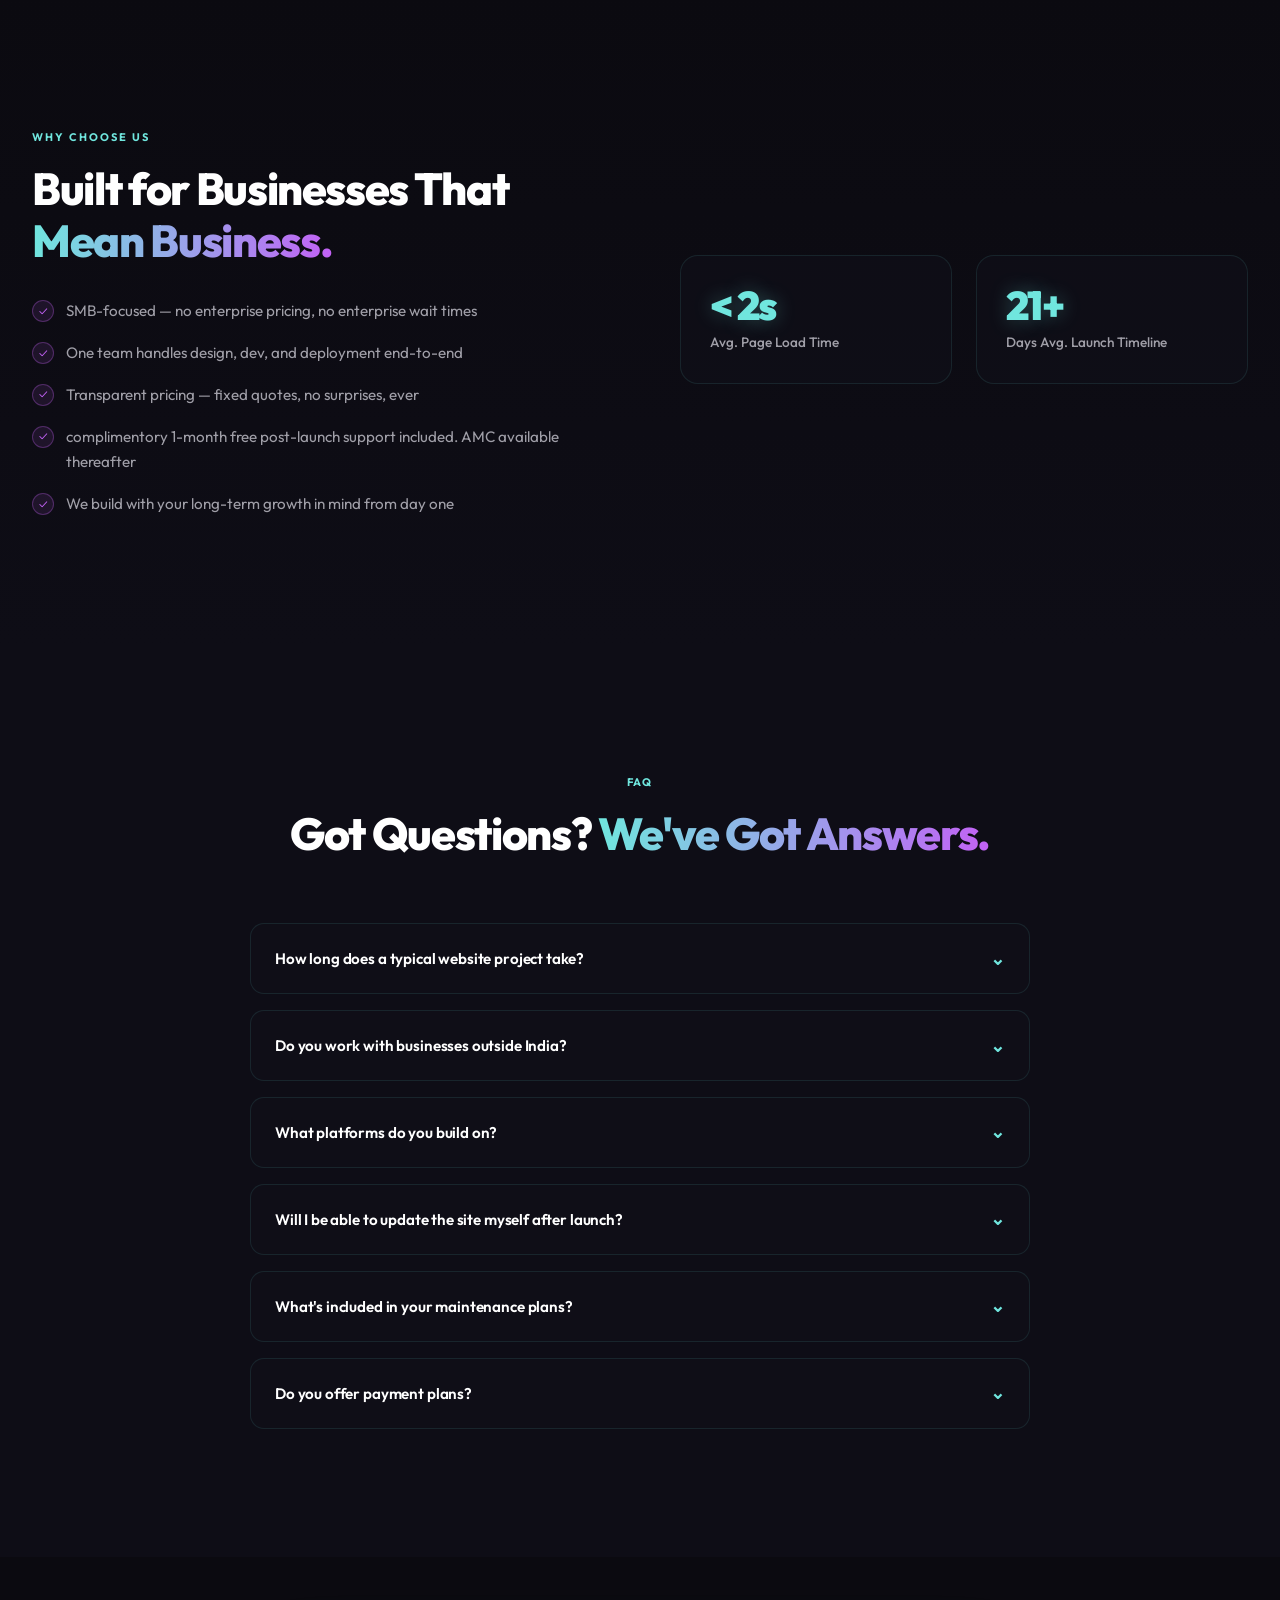
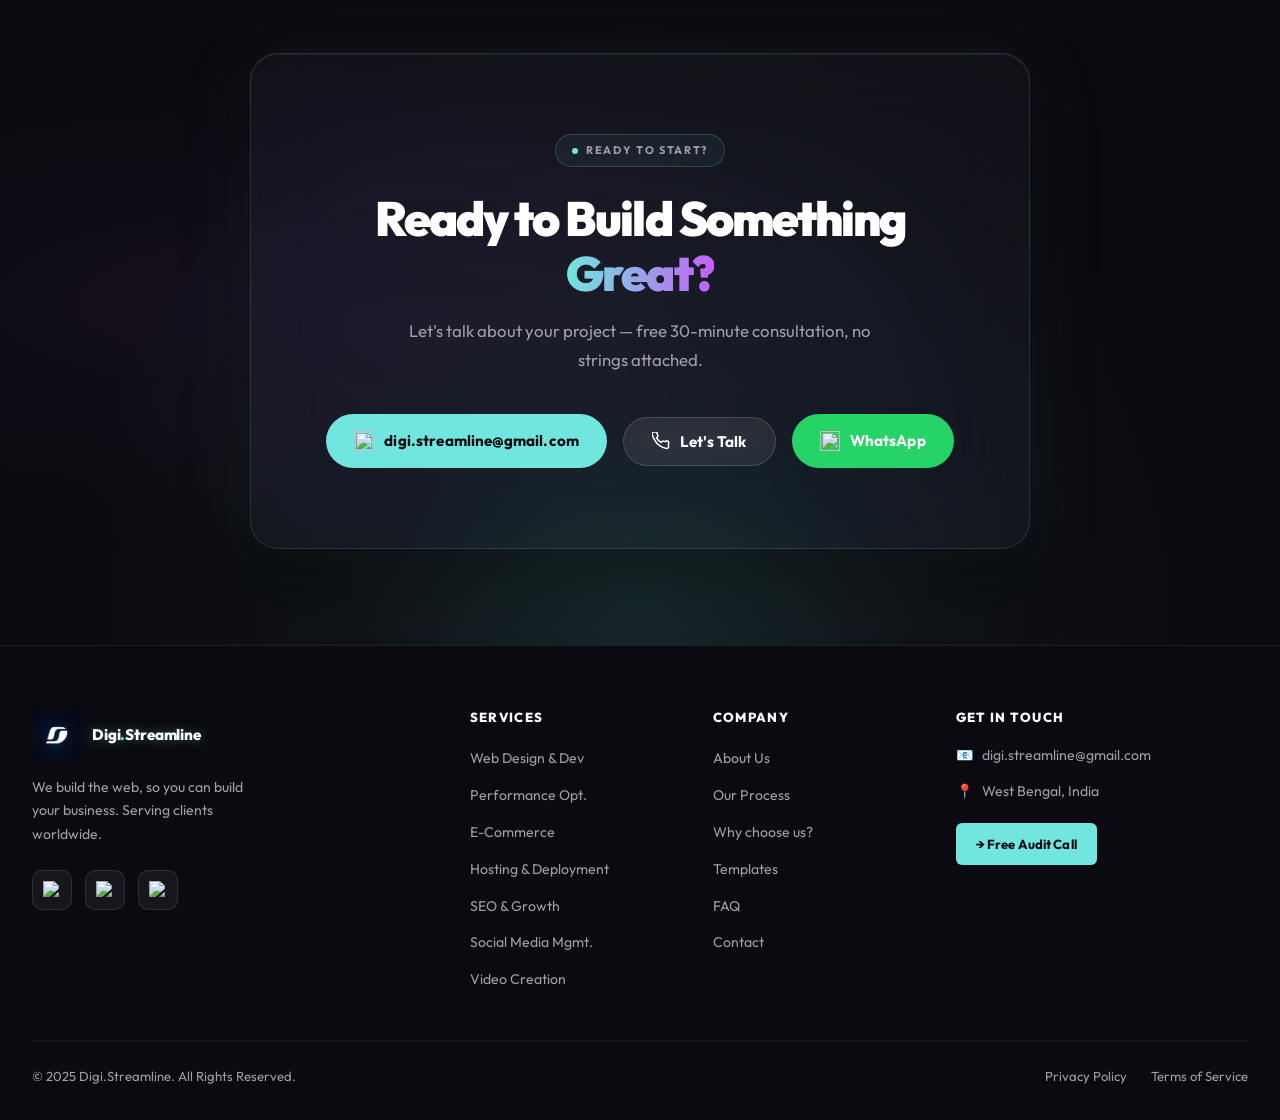
==== commit 181e9e9b: "Update phone number in contact section for accuracy" ====
--- a/index.html
+++ b/index.html
@@ -3613,7 +3613,7 @@
         <a href="tel:+1234567890" class="call-option"> <span class="flag">🇺🇸</span>
           <div class="call-text">
             <span class="region">USA</span>
-            <span class="number">+1 (234) 567-890</span>
+            <span class="number">+1 7622275569</span>
           </div>
         </a>
       </div>
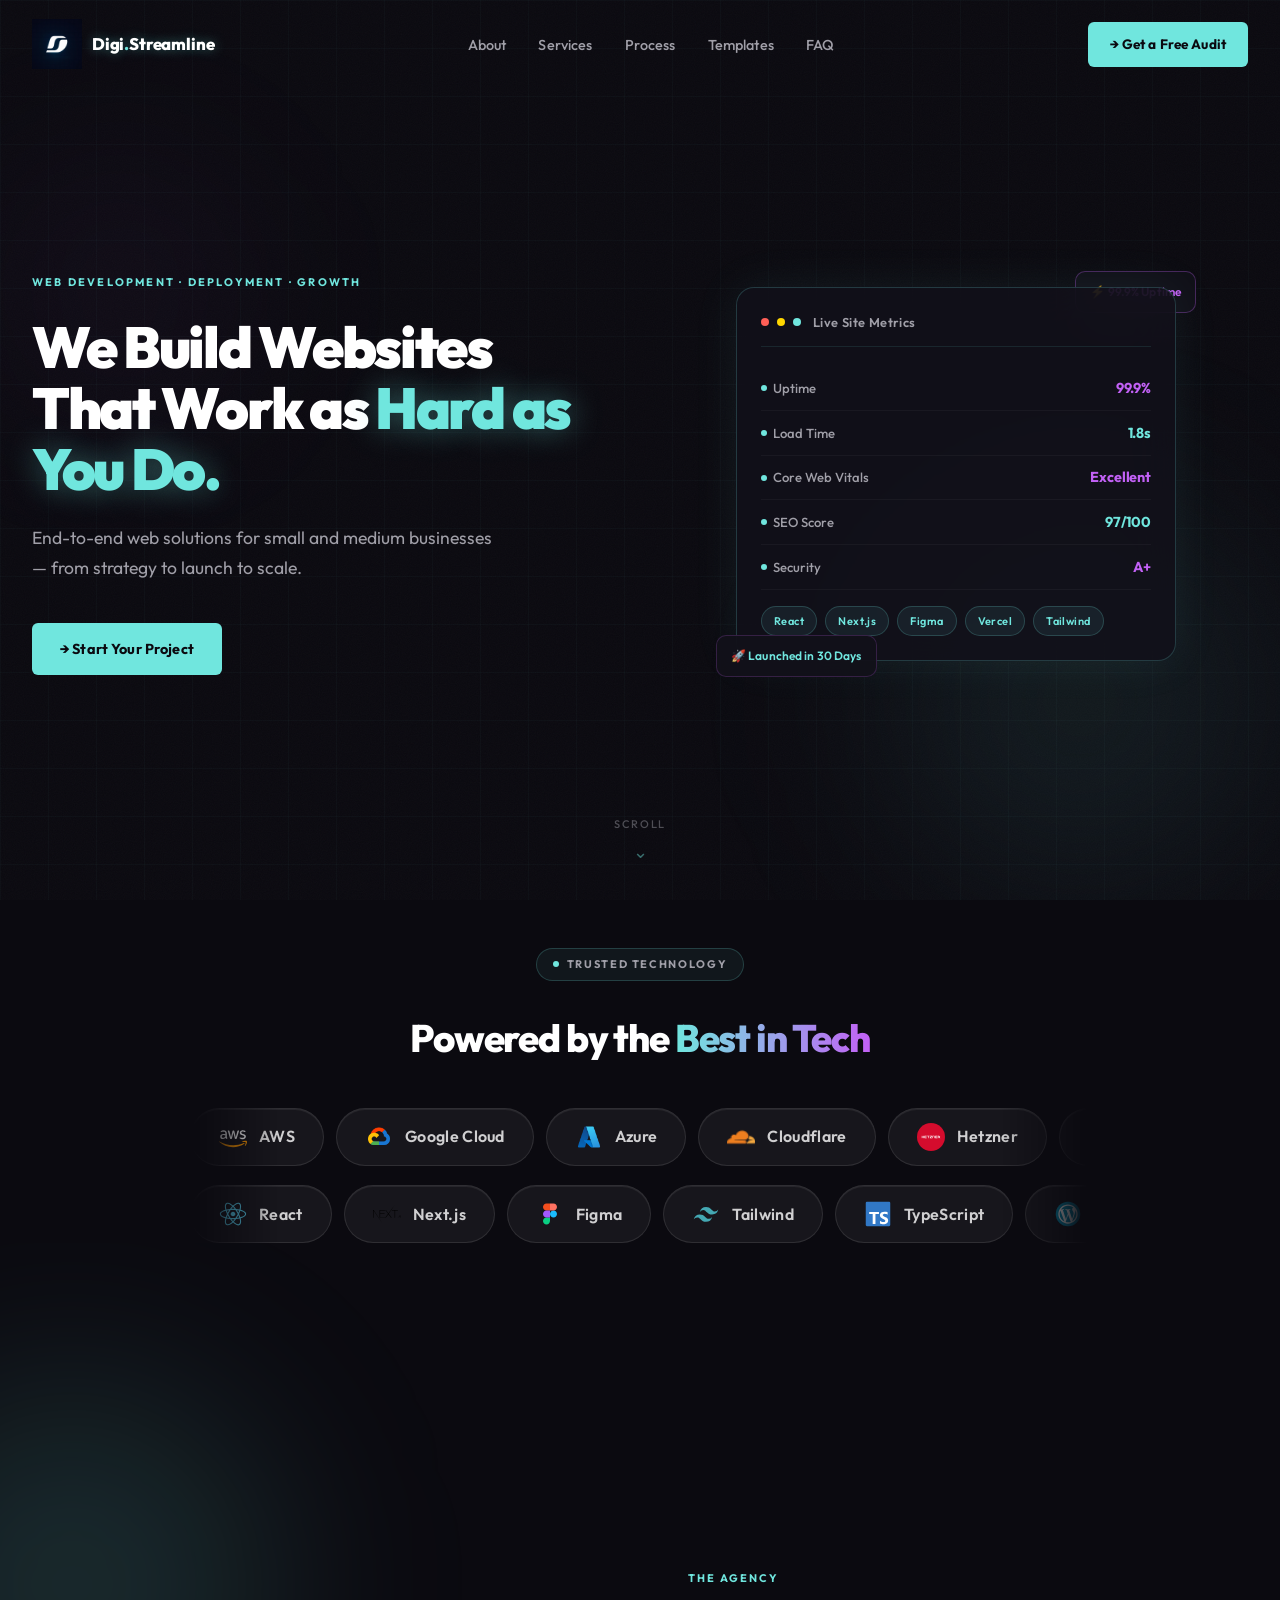
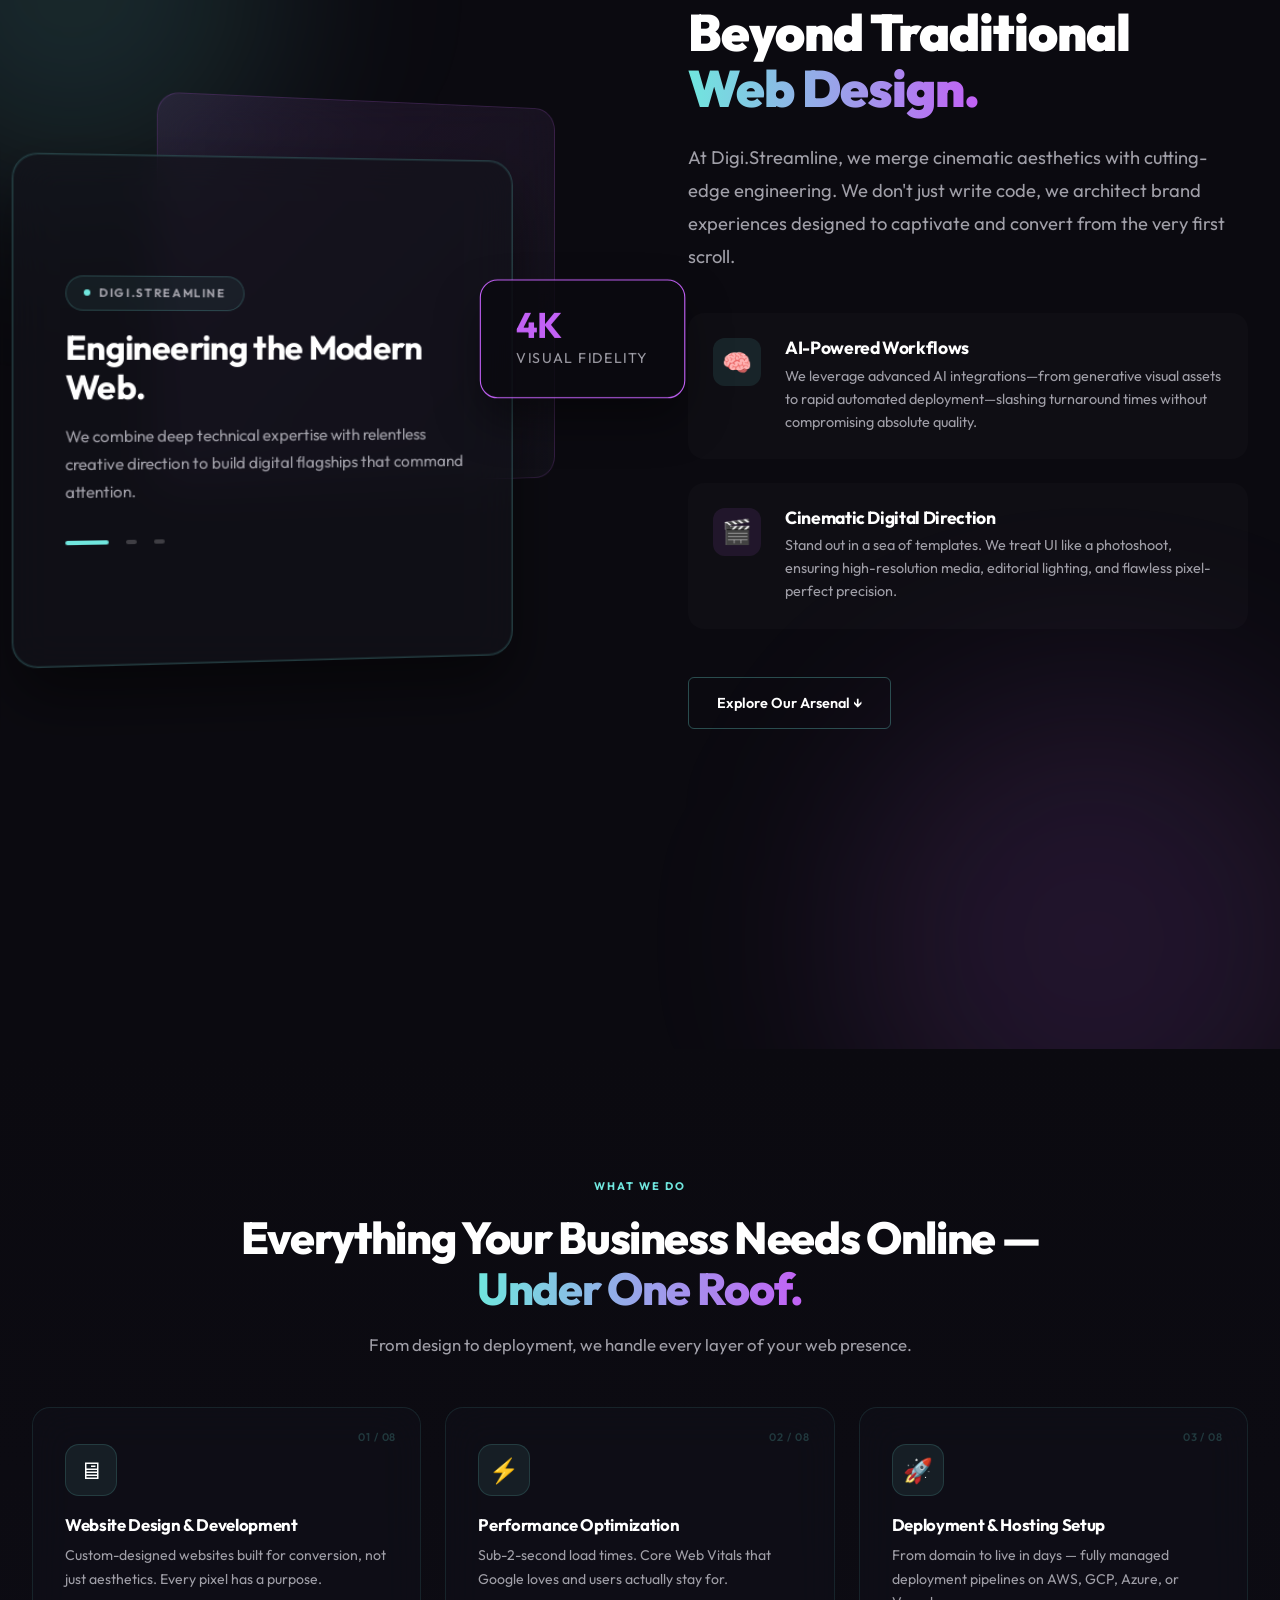
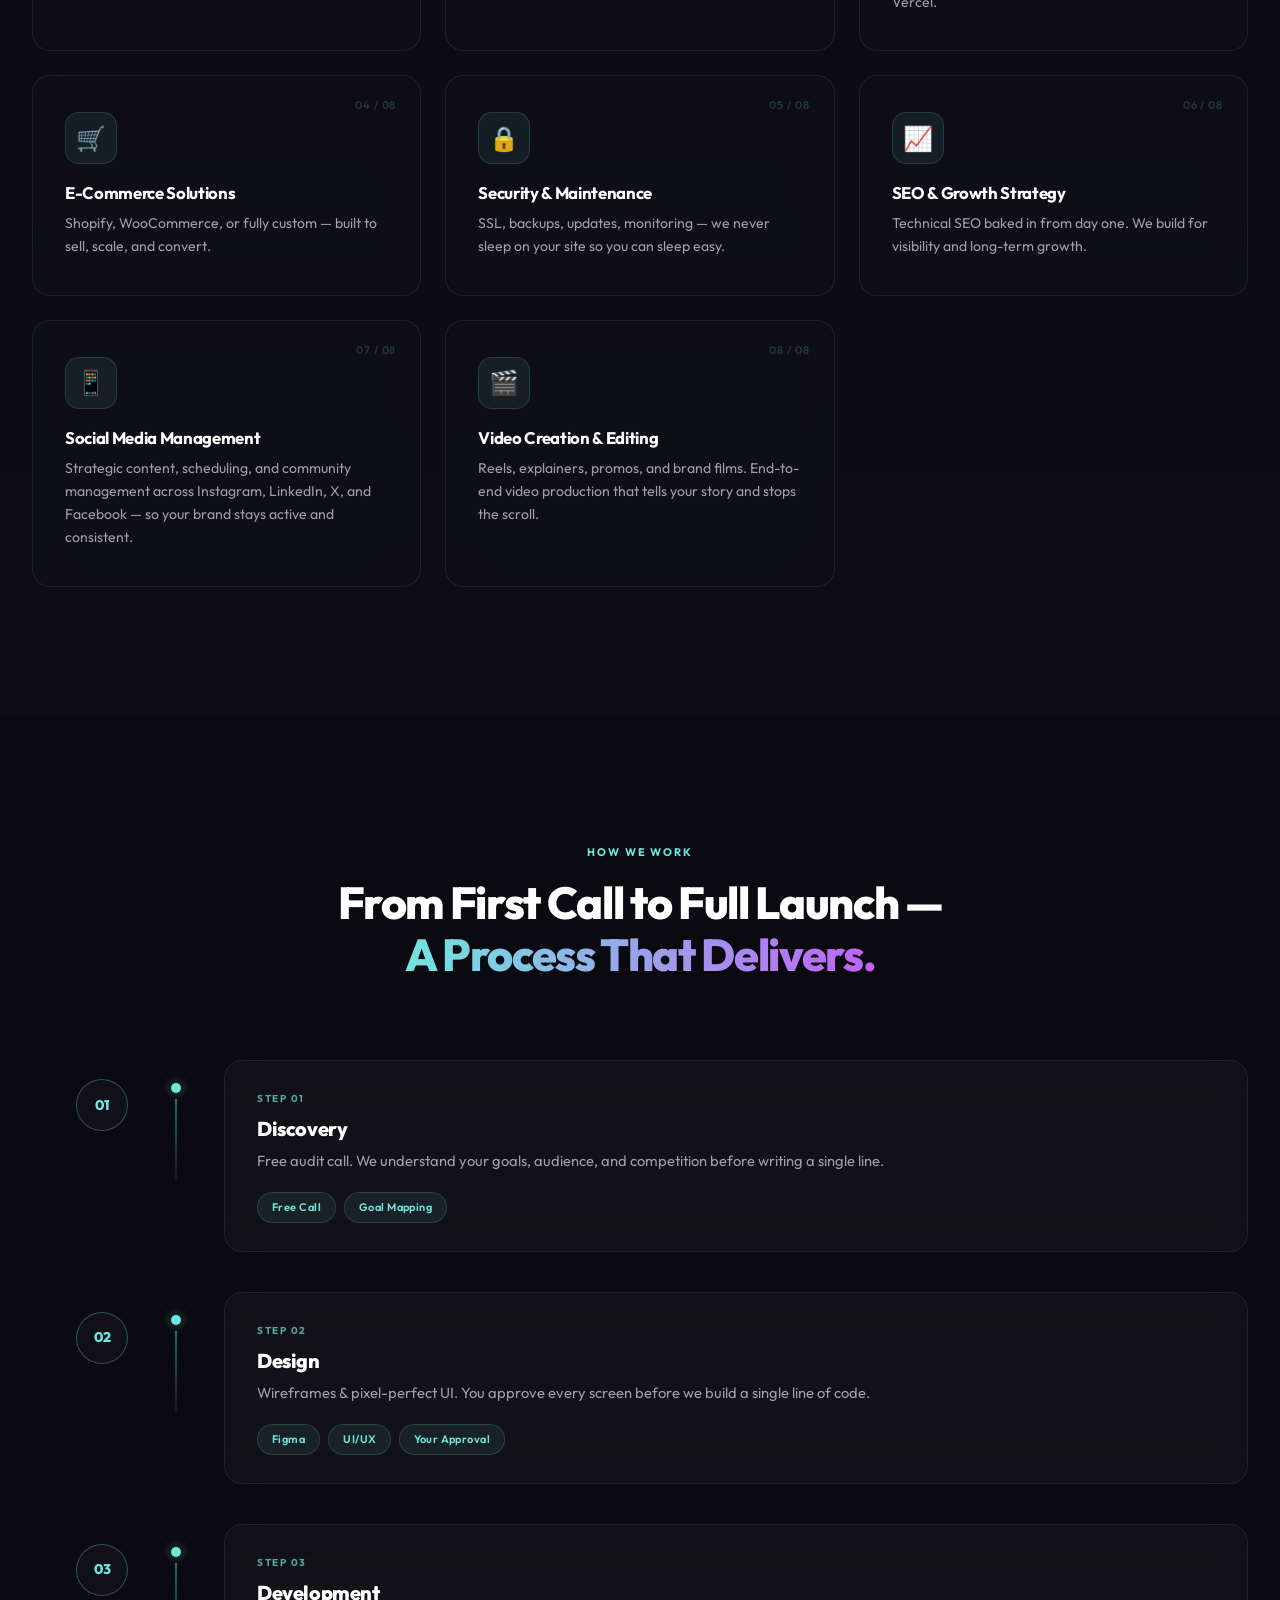
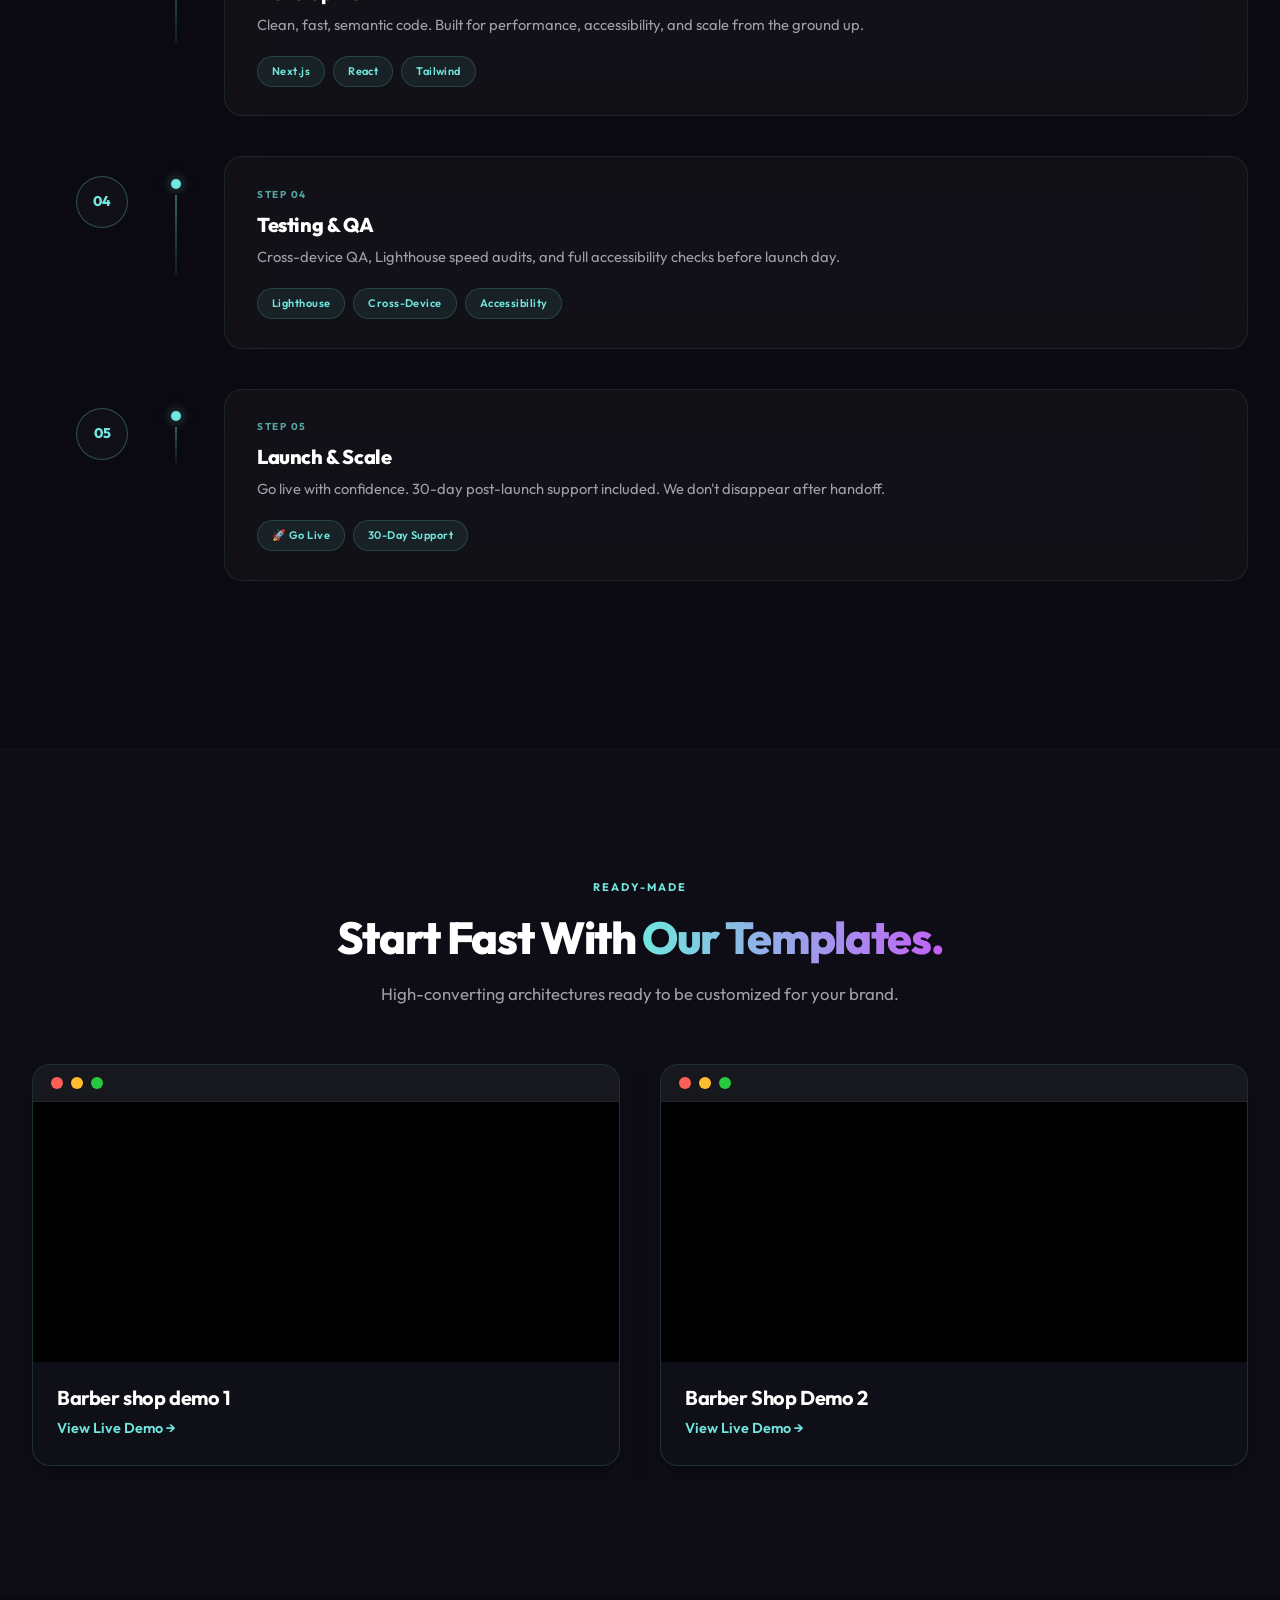
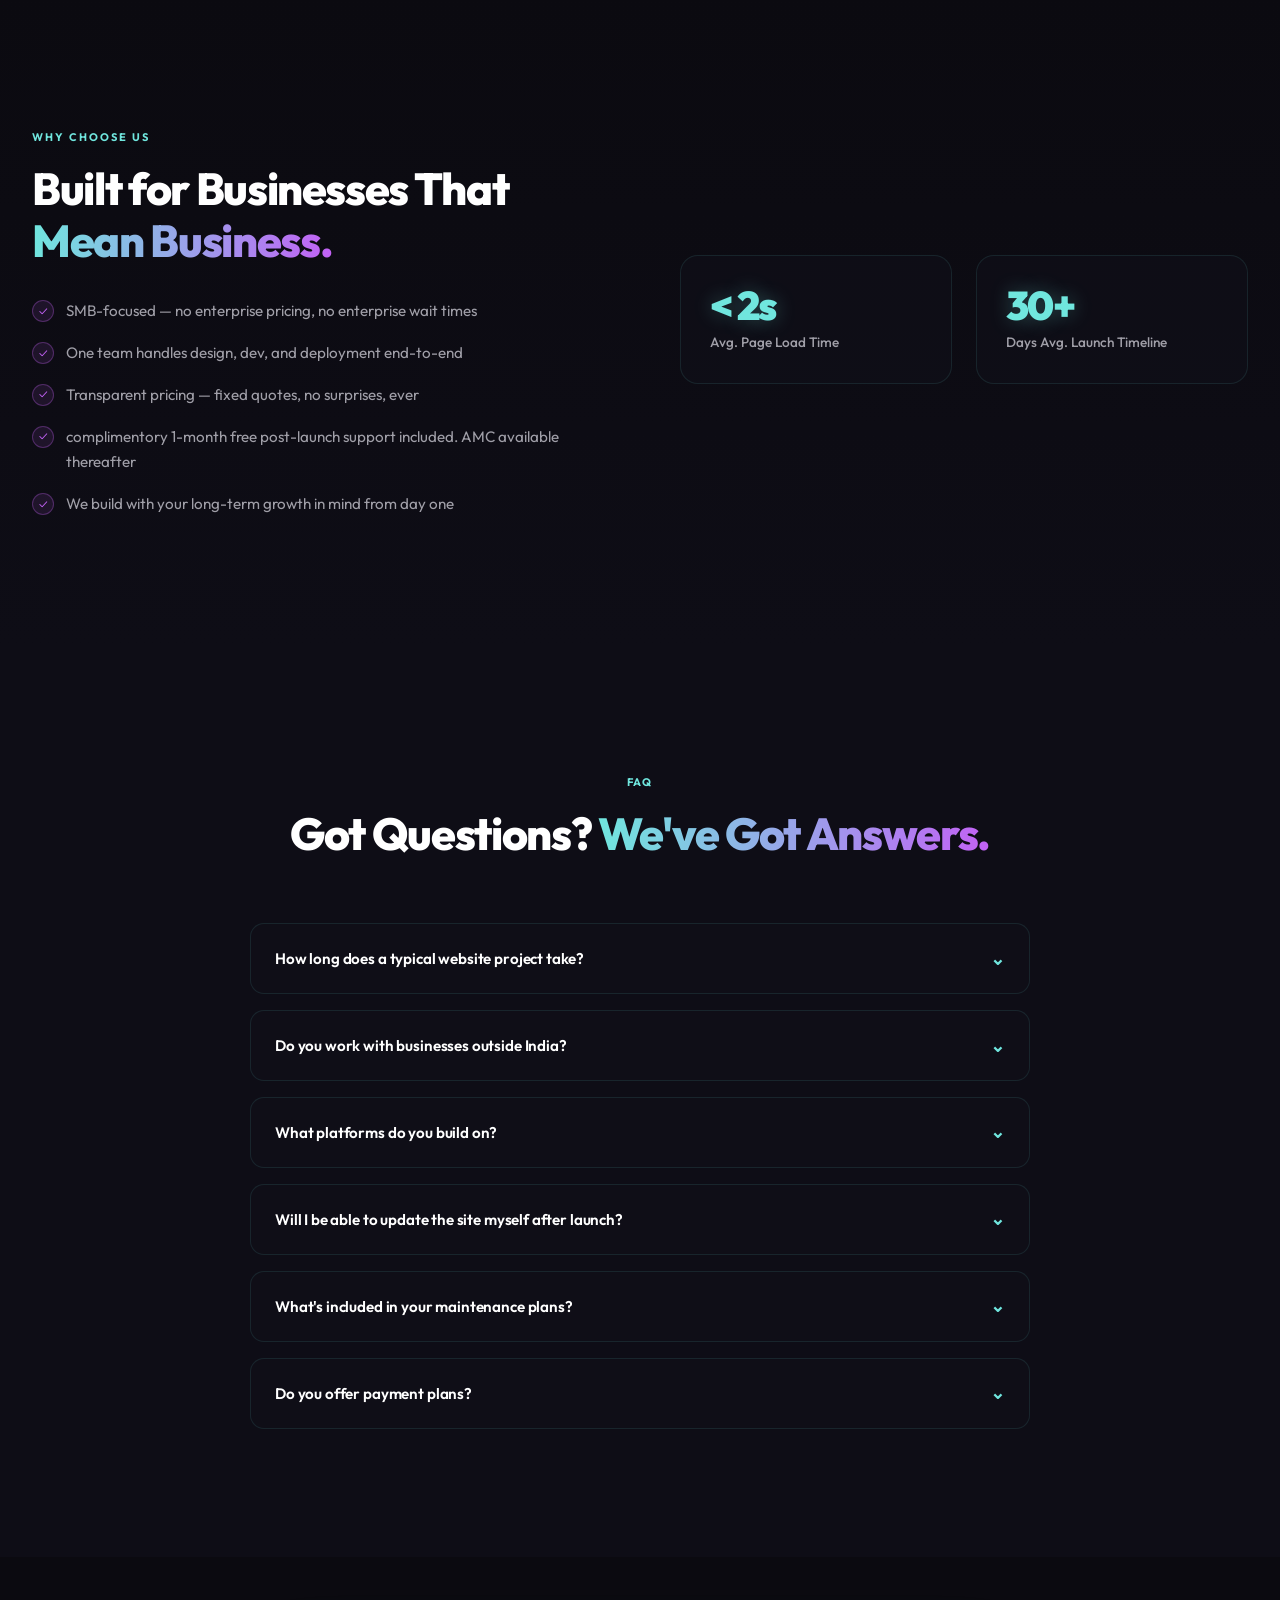
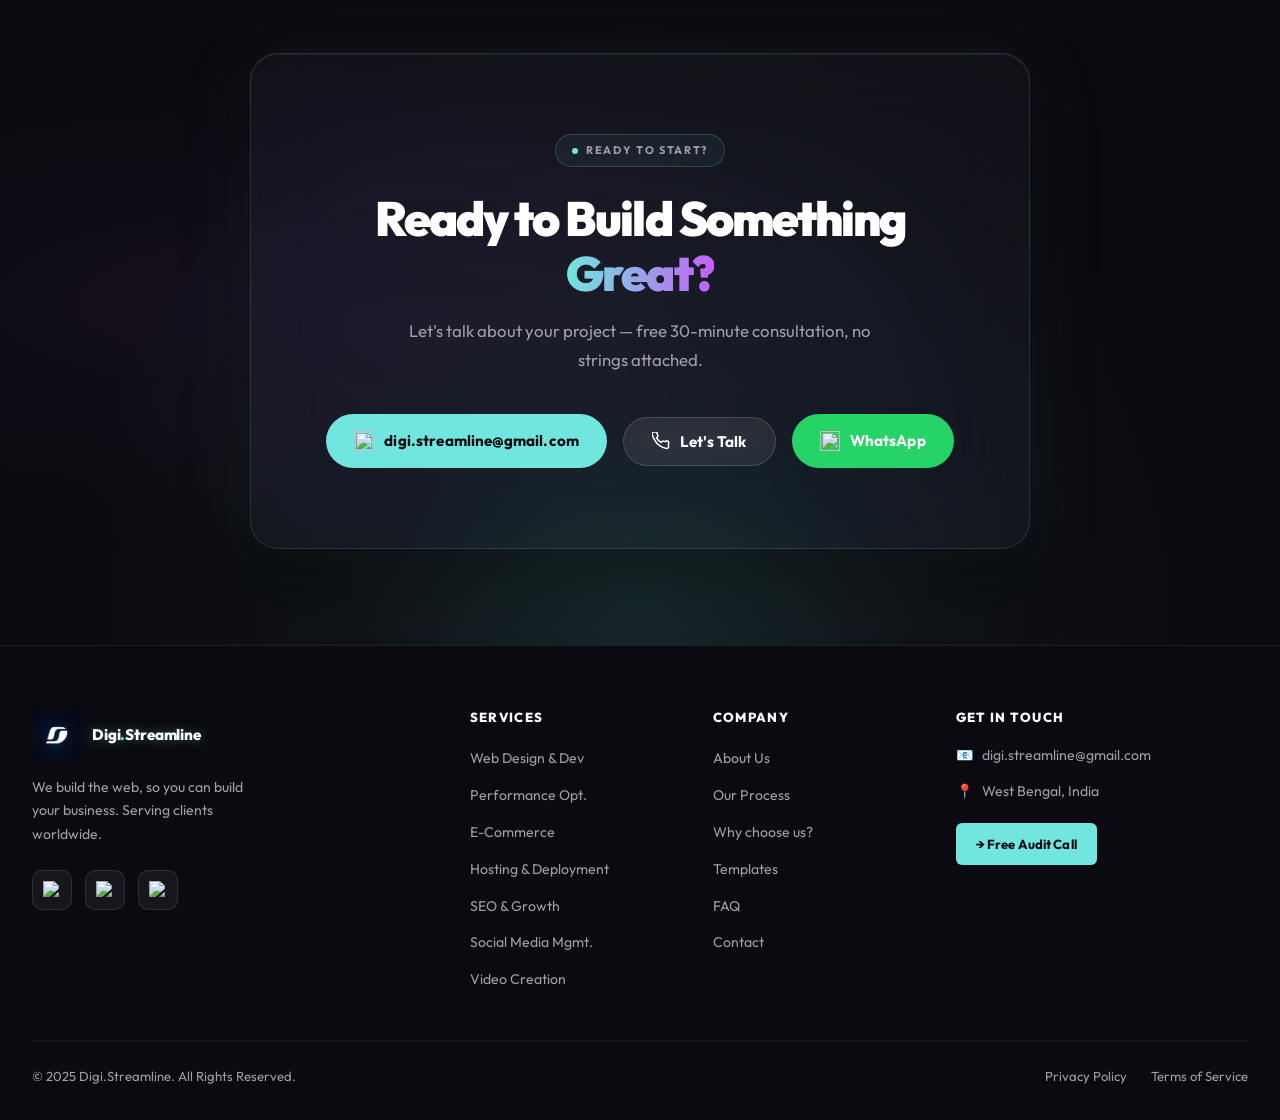
==== commit e36717b8: "Update phone number in call option for accuracy" ====
--- a/index.html
+++ b/index.html
@@ -3610,7 +3610,7 @@
           </div>
         </a>
 
-        <a href="tel:+1234567890" class="call-option"> <span class="flag">🇺🇸</span>
+        <a href="tel:+17622275569" class="call-option"> <span class="flag">🇺🇸</span>
           <div class="call-text">
             <span class="region">USA</span>
             <span class="number">+1 7622275569</span>
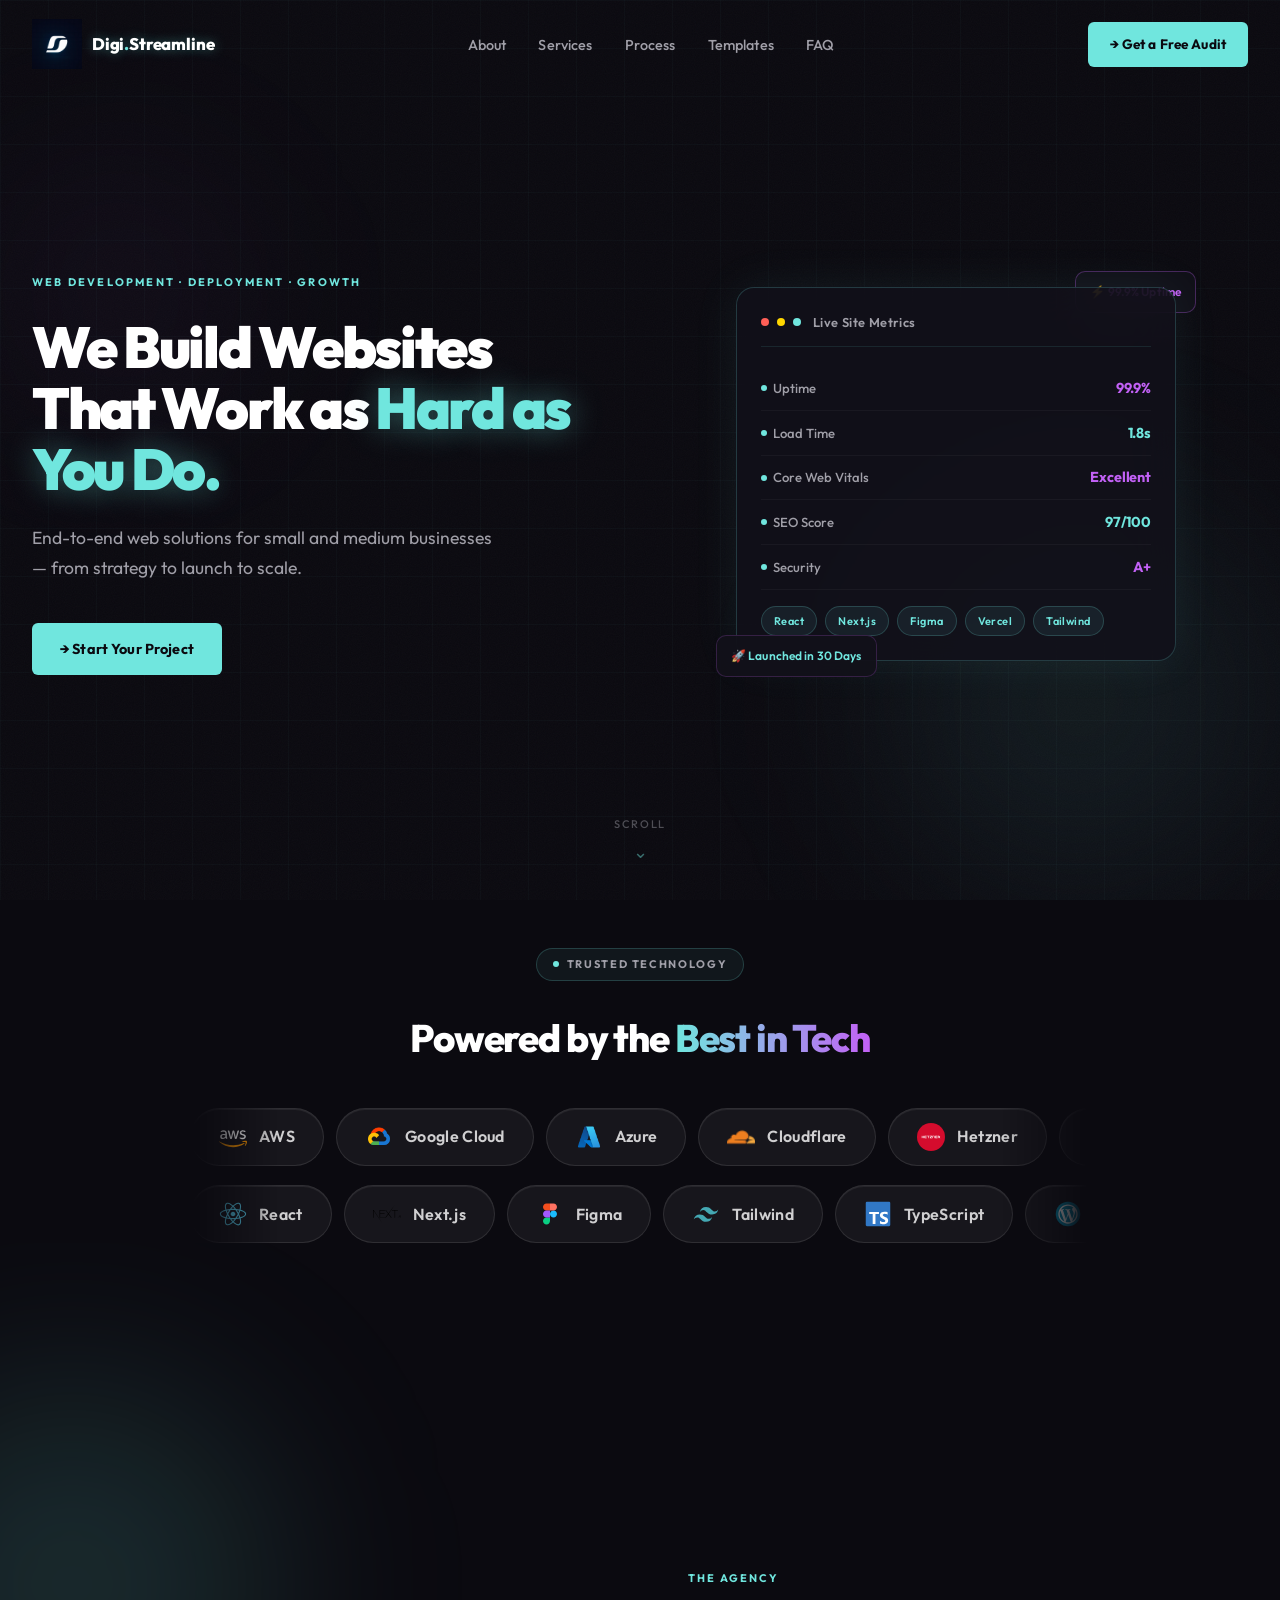
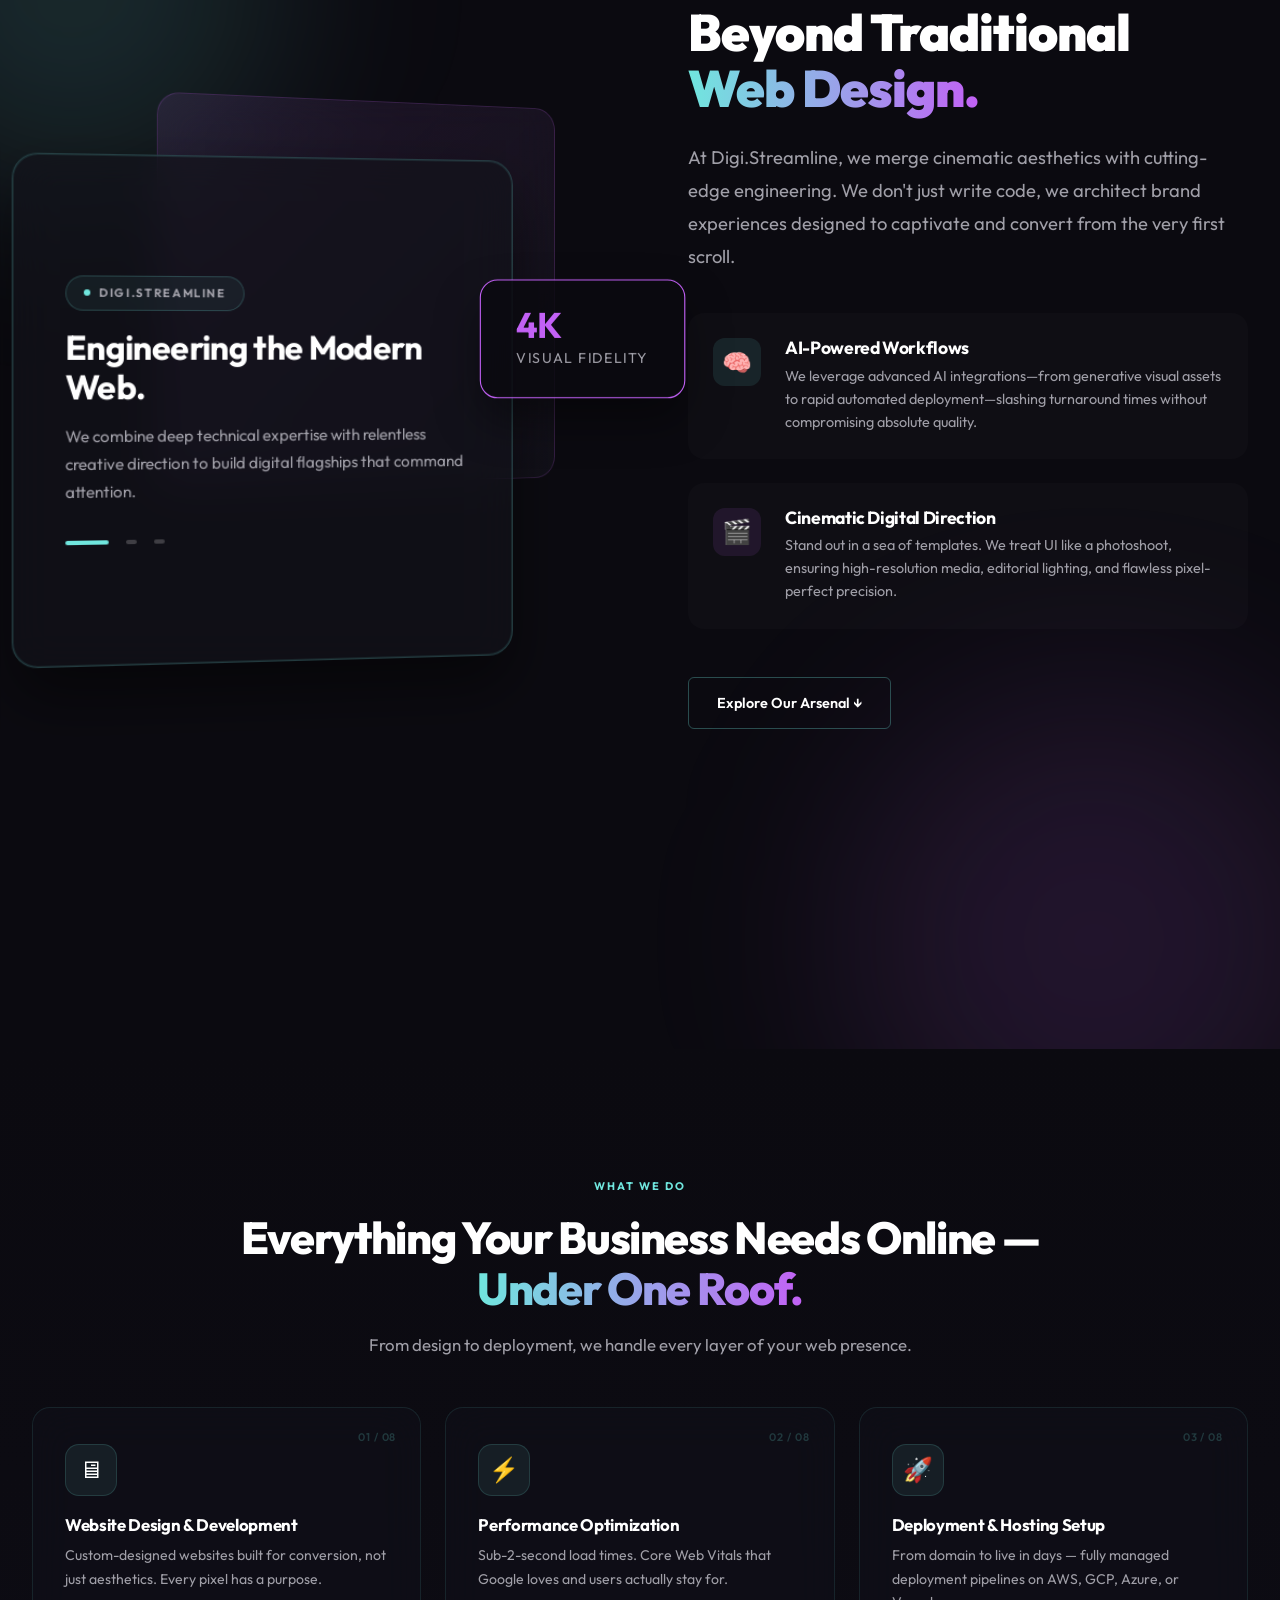
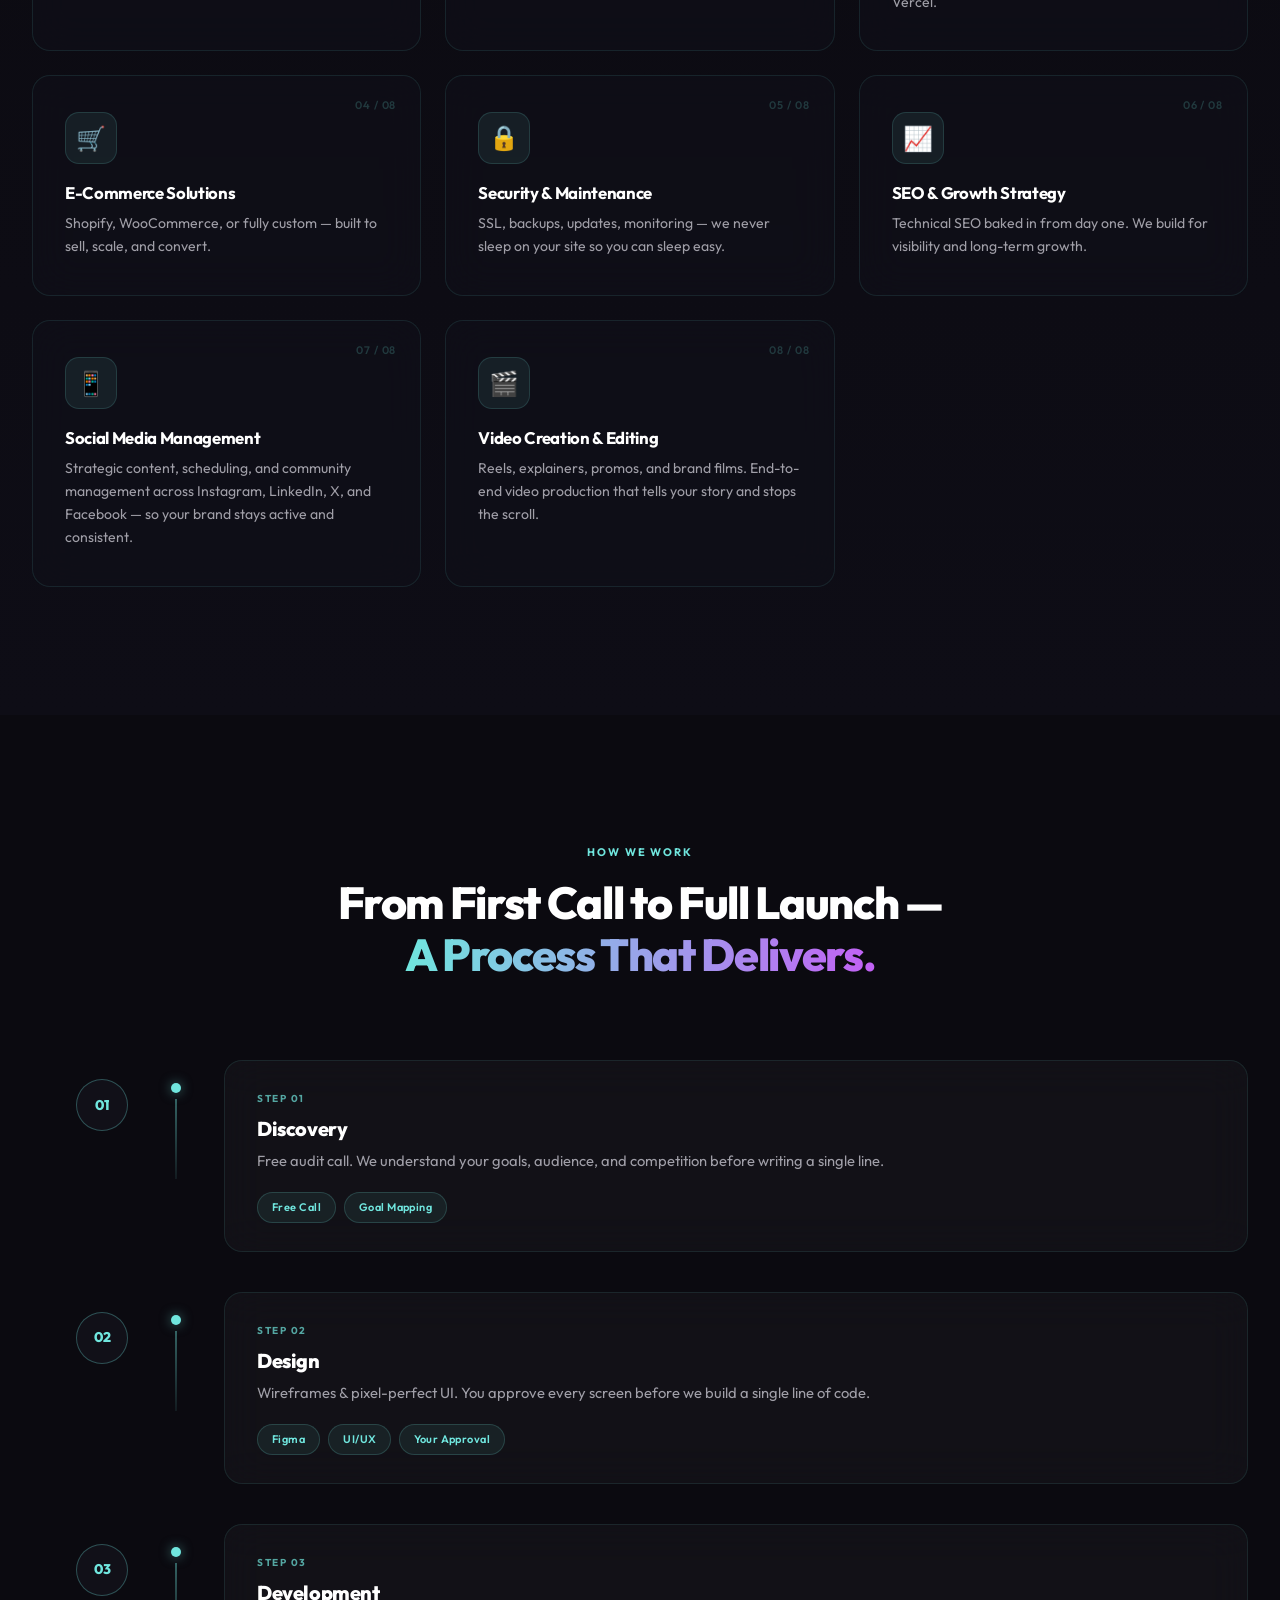
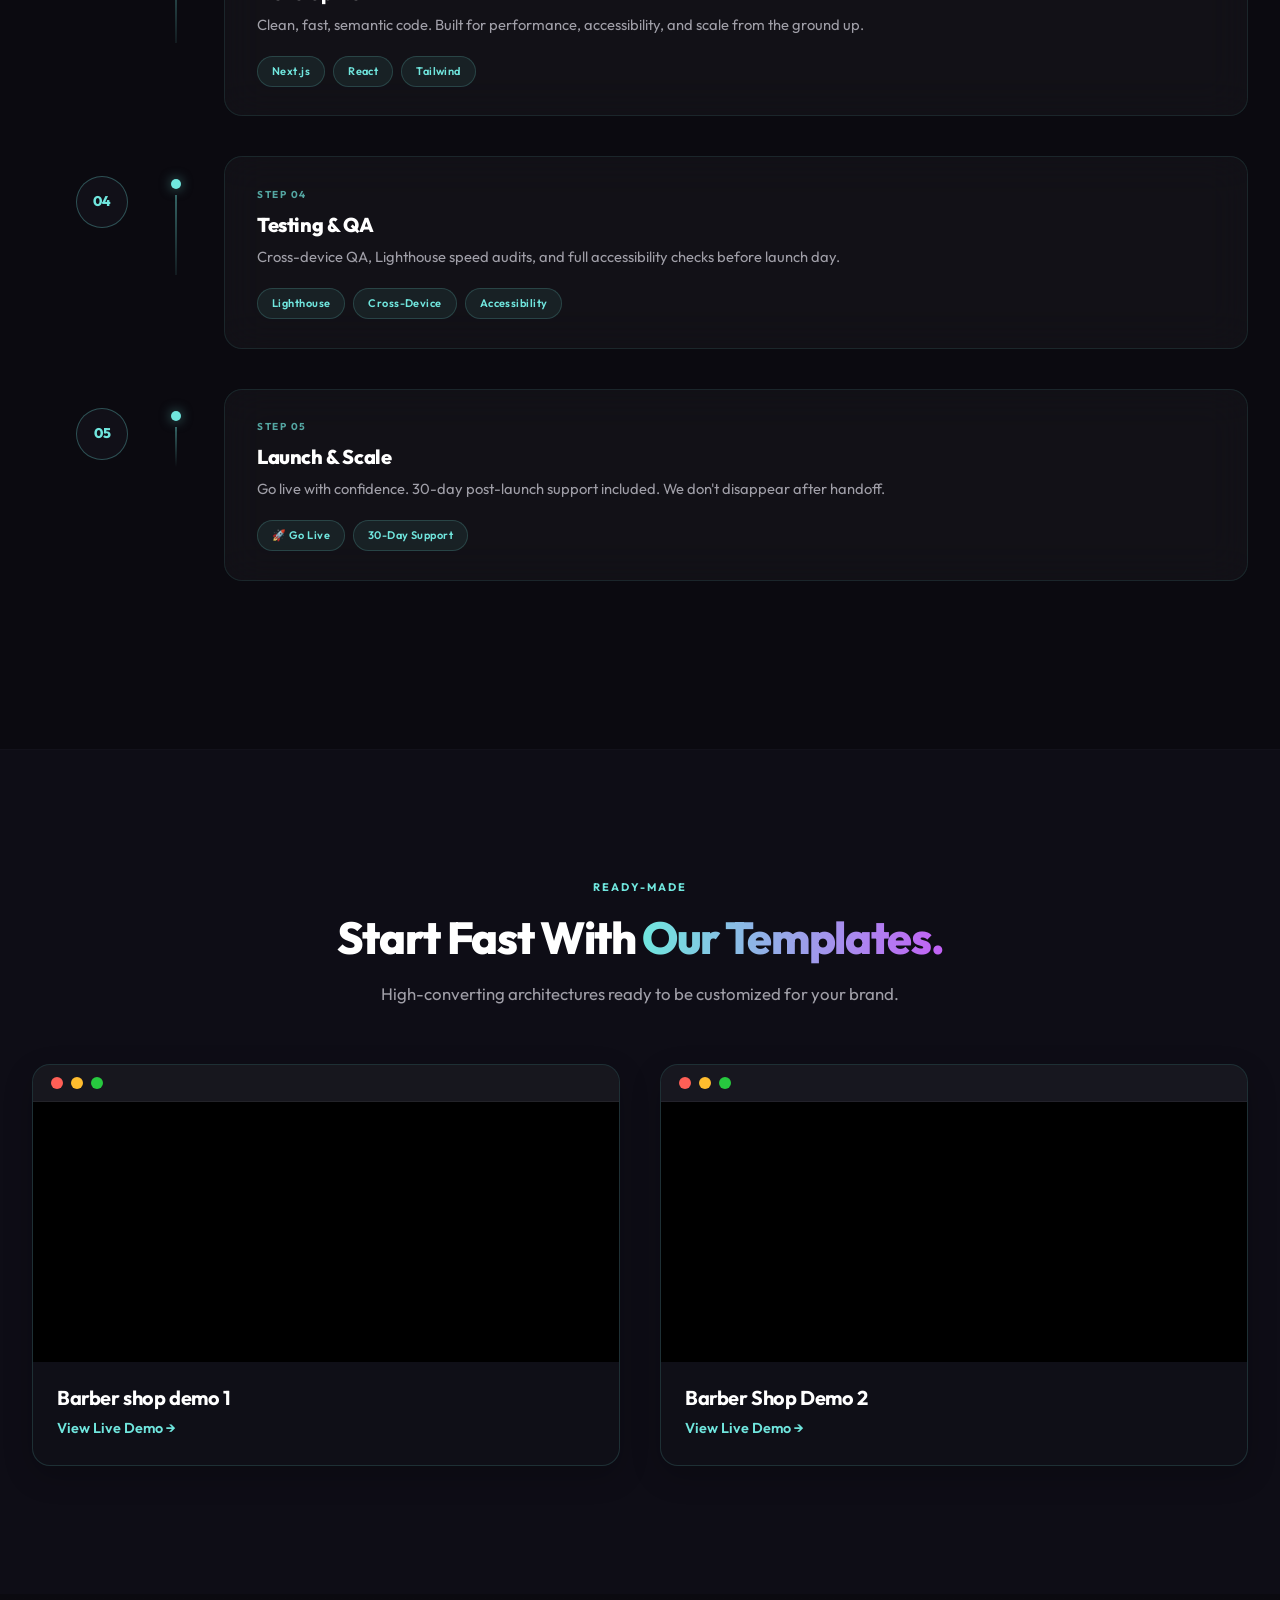
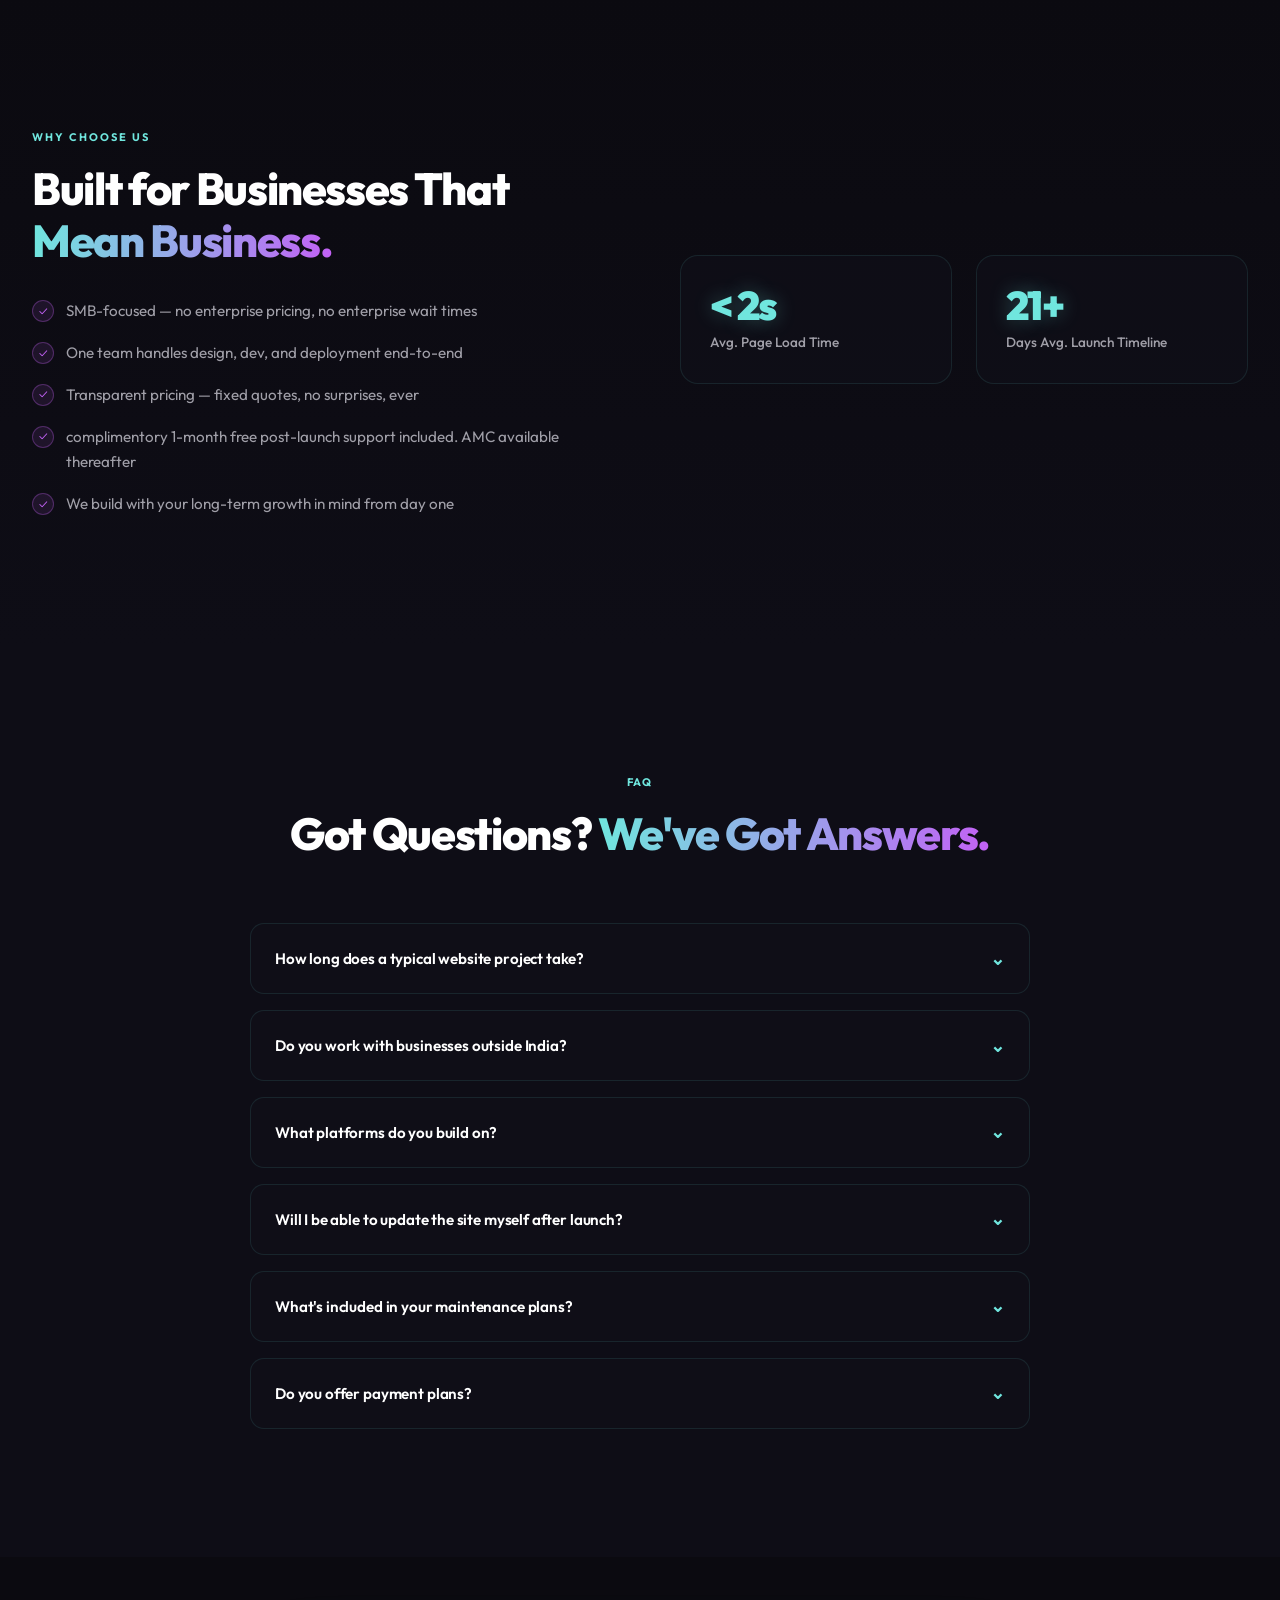
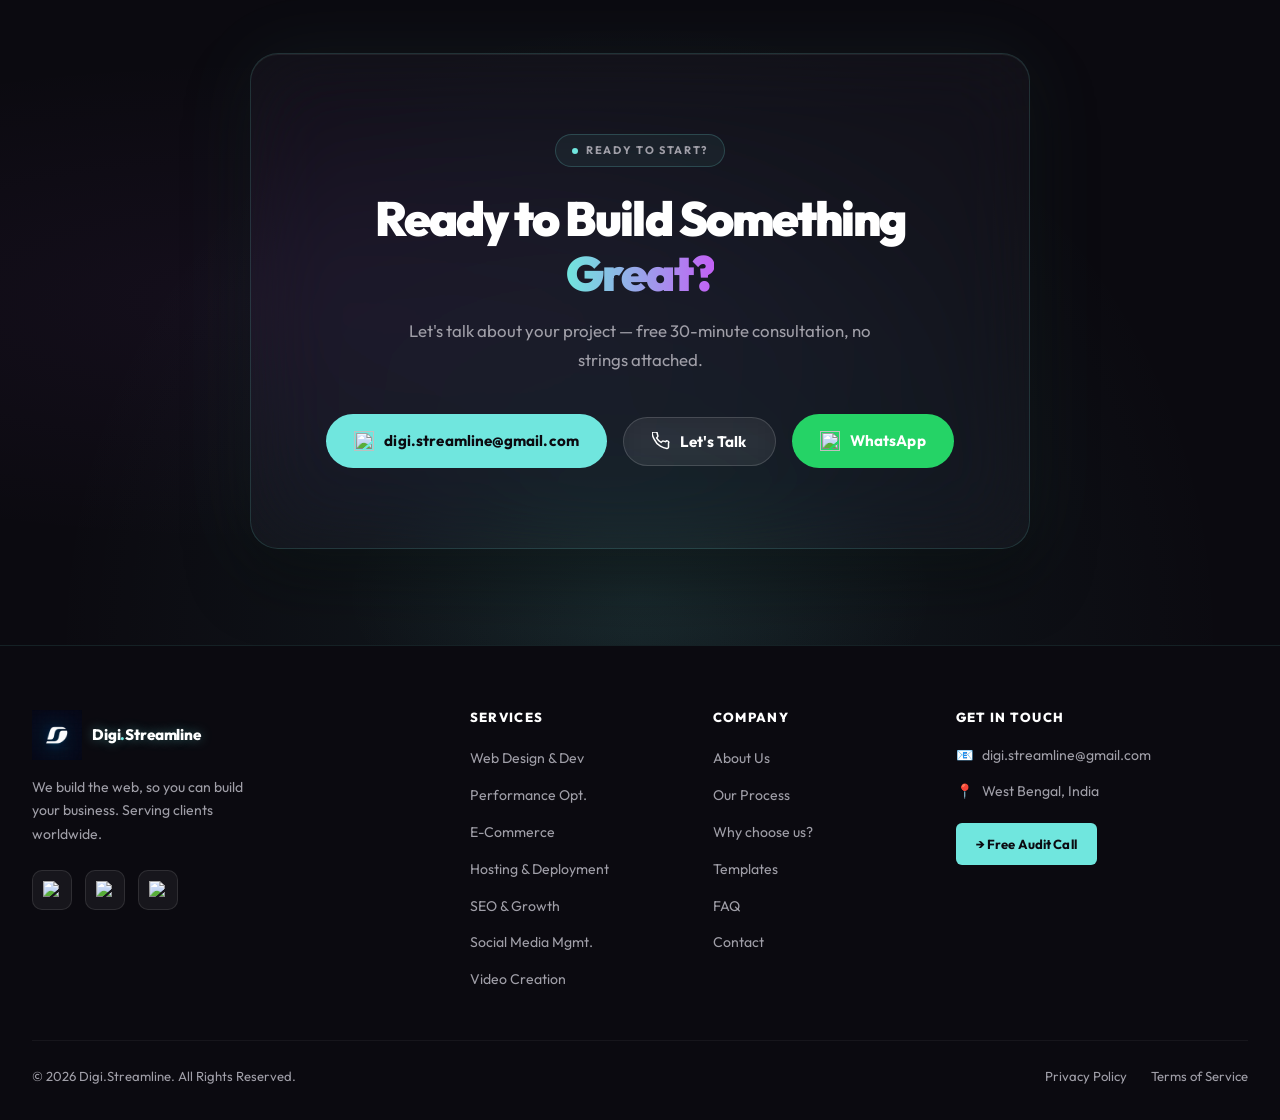
==== commit 1cb5d365: "Update copyright year in footer to 2026" ====
--- a/index.html
+++ b/index.html
@@ -3444,7 +3444,7 @@
         </div>
       </div>
       <div class="footer-bottom">
-        <span>© 2025 Digi.Streamline. All Rights Reserved.</span>
+        <span>© 2026 Digi.Streamline. All Rights Reserved.</span>
         <div class="footer-bottom-links">
           <a href="#">Privacy Policy</a>
           <a href="#">Terms of Service</a>
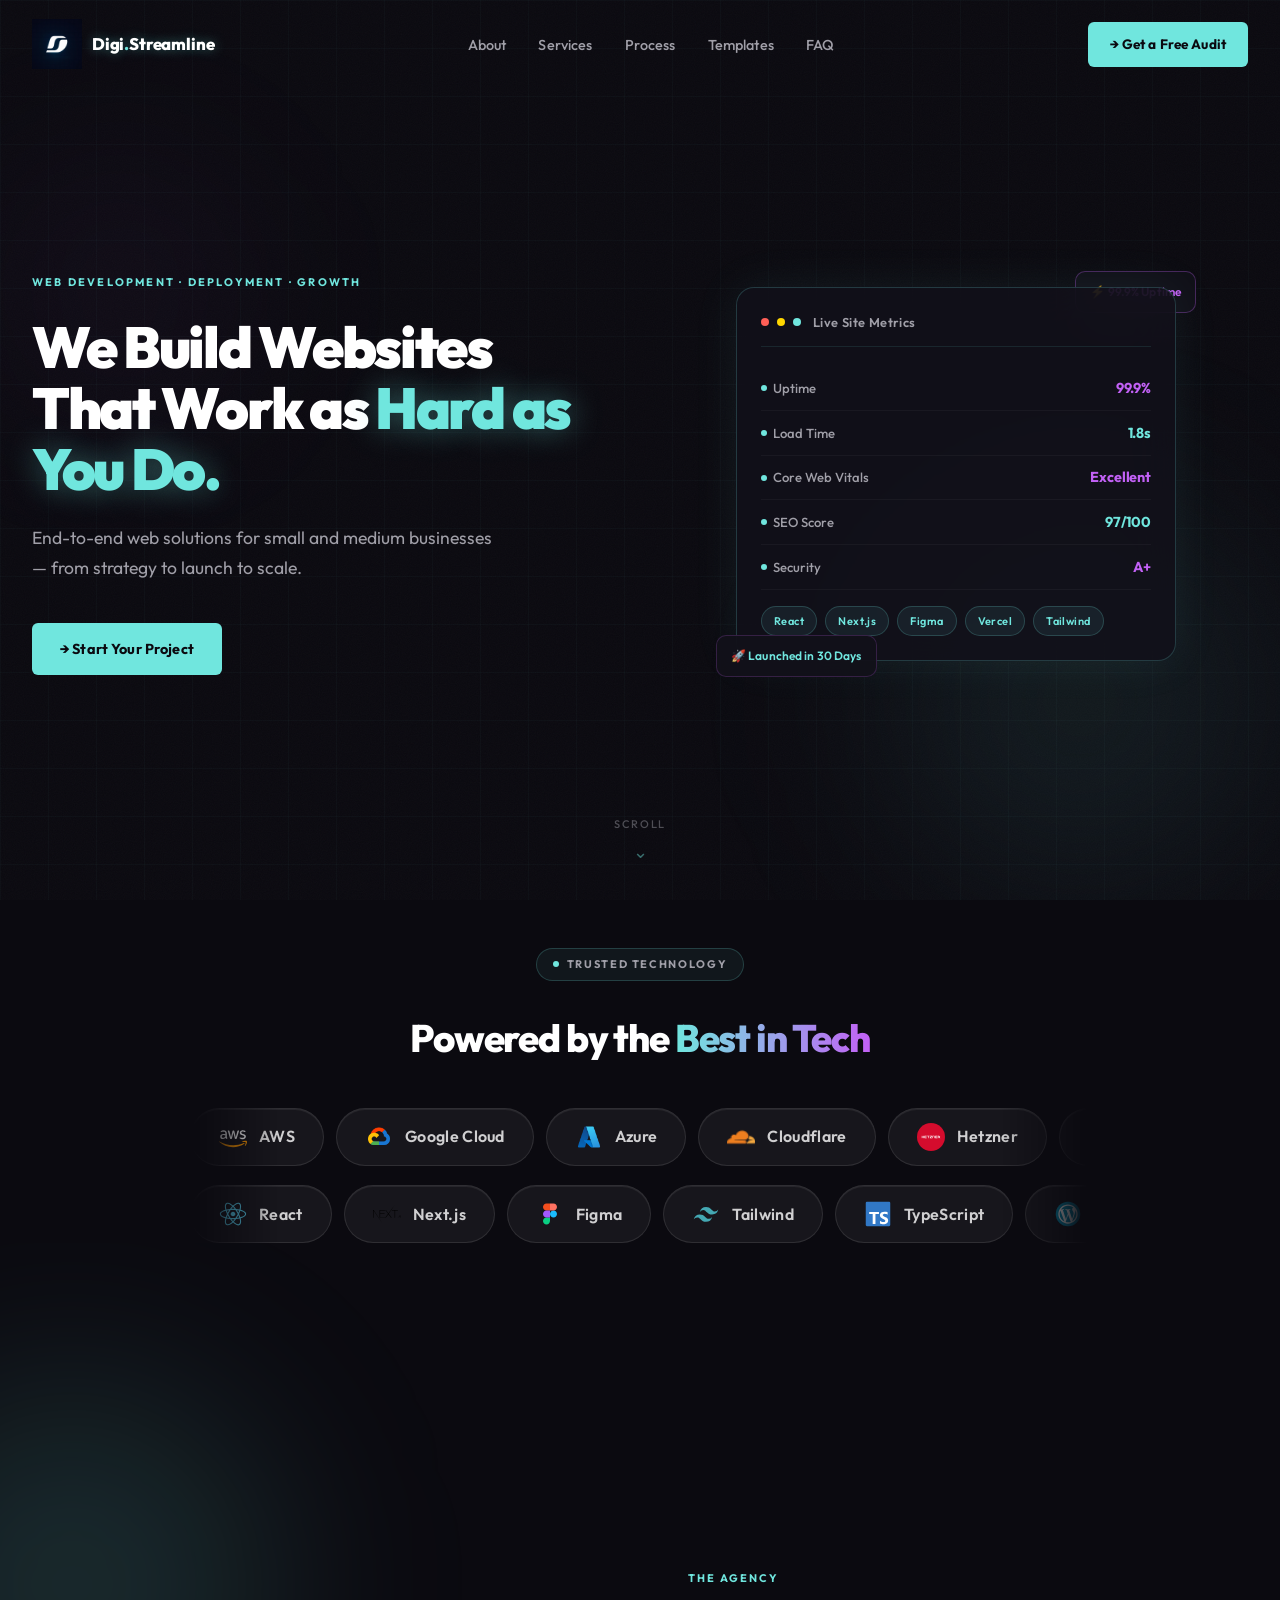
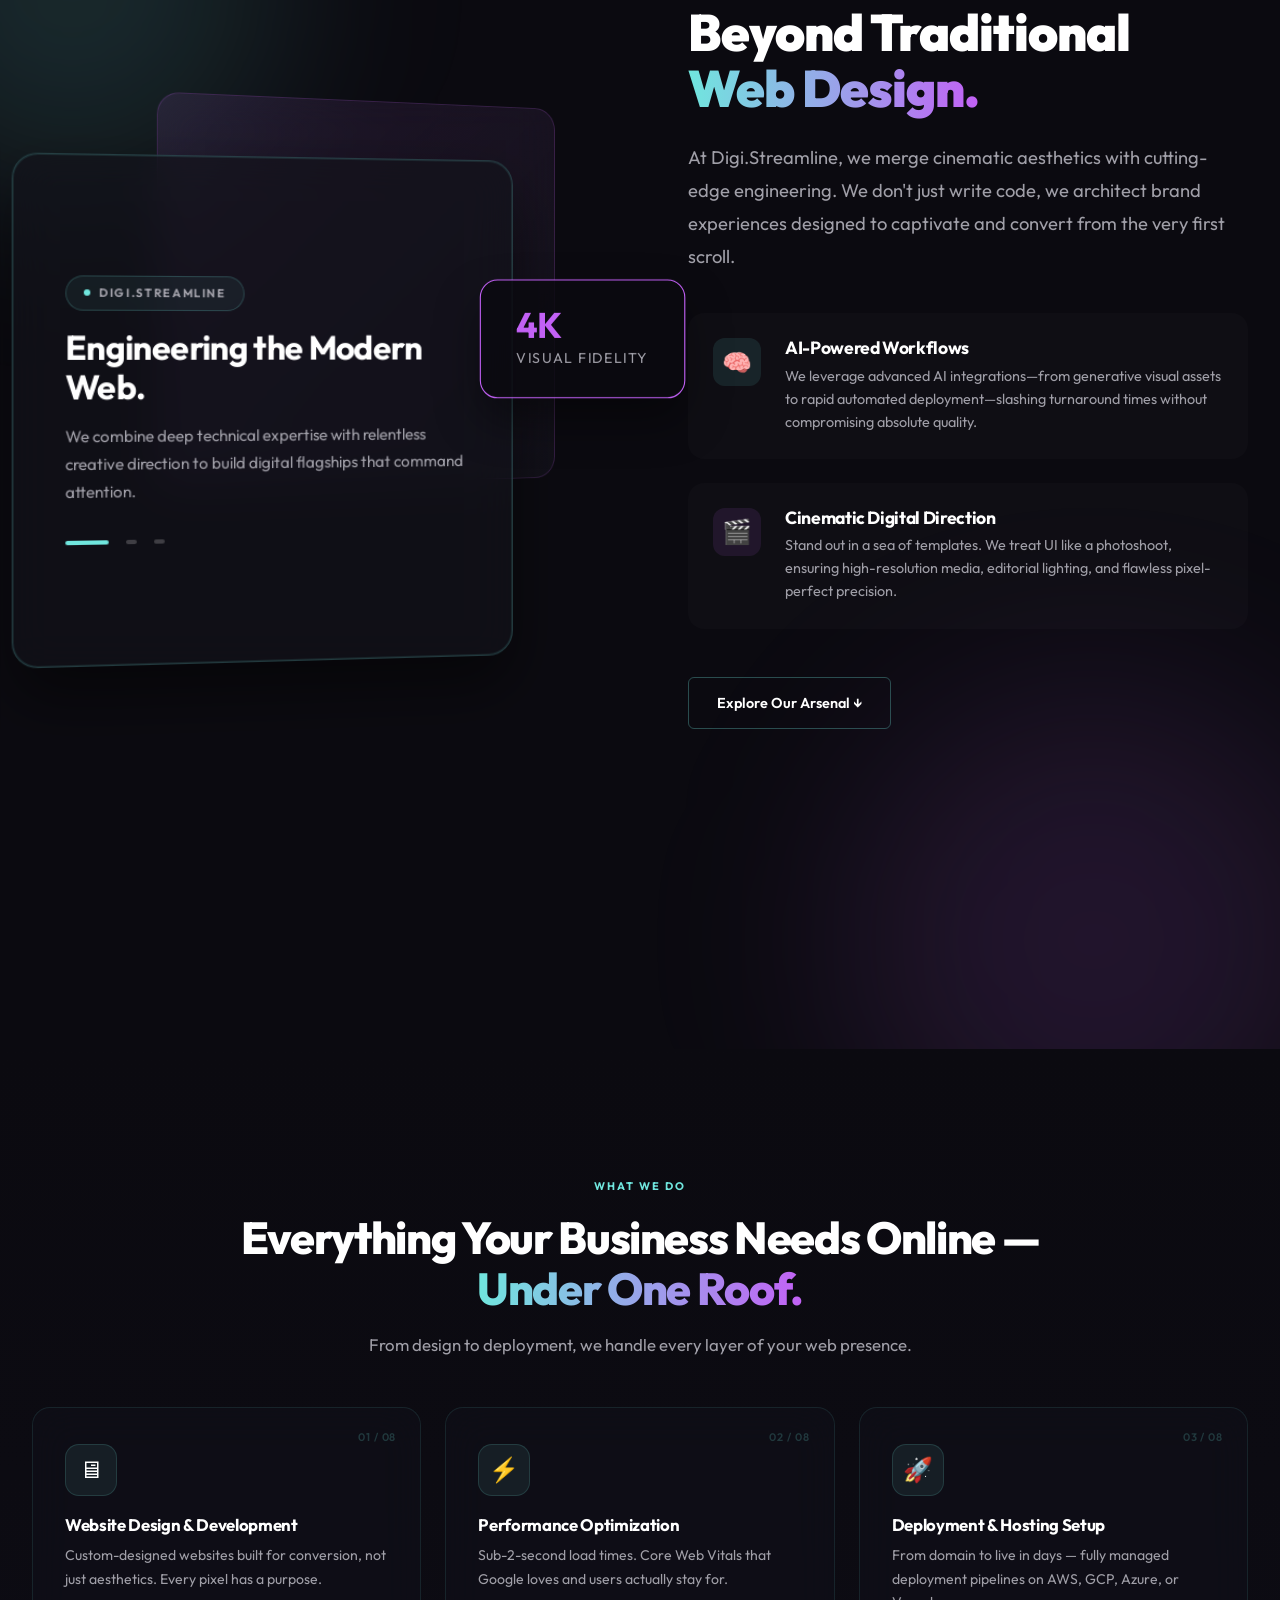
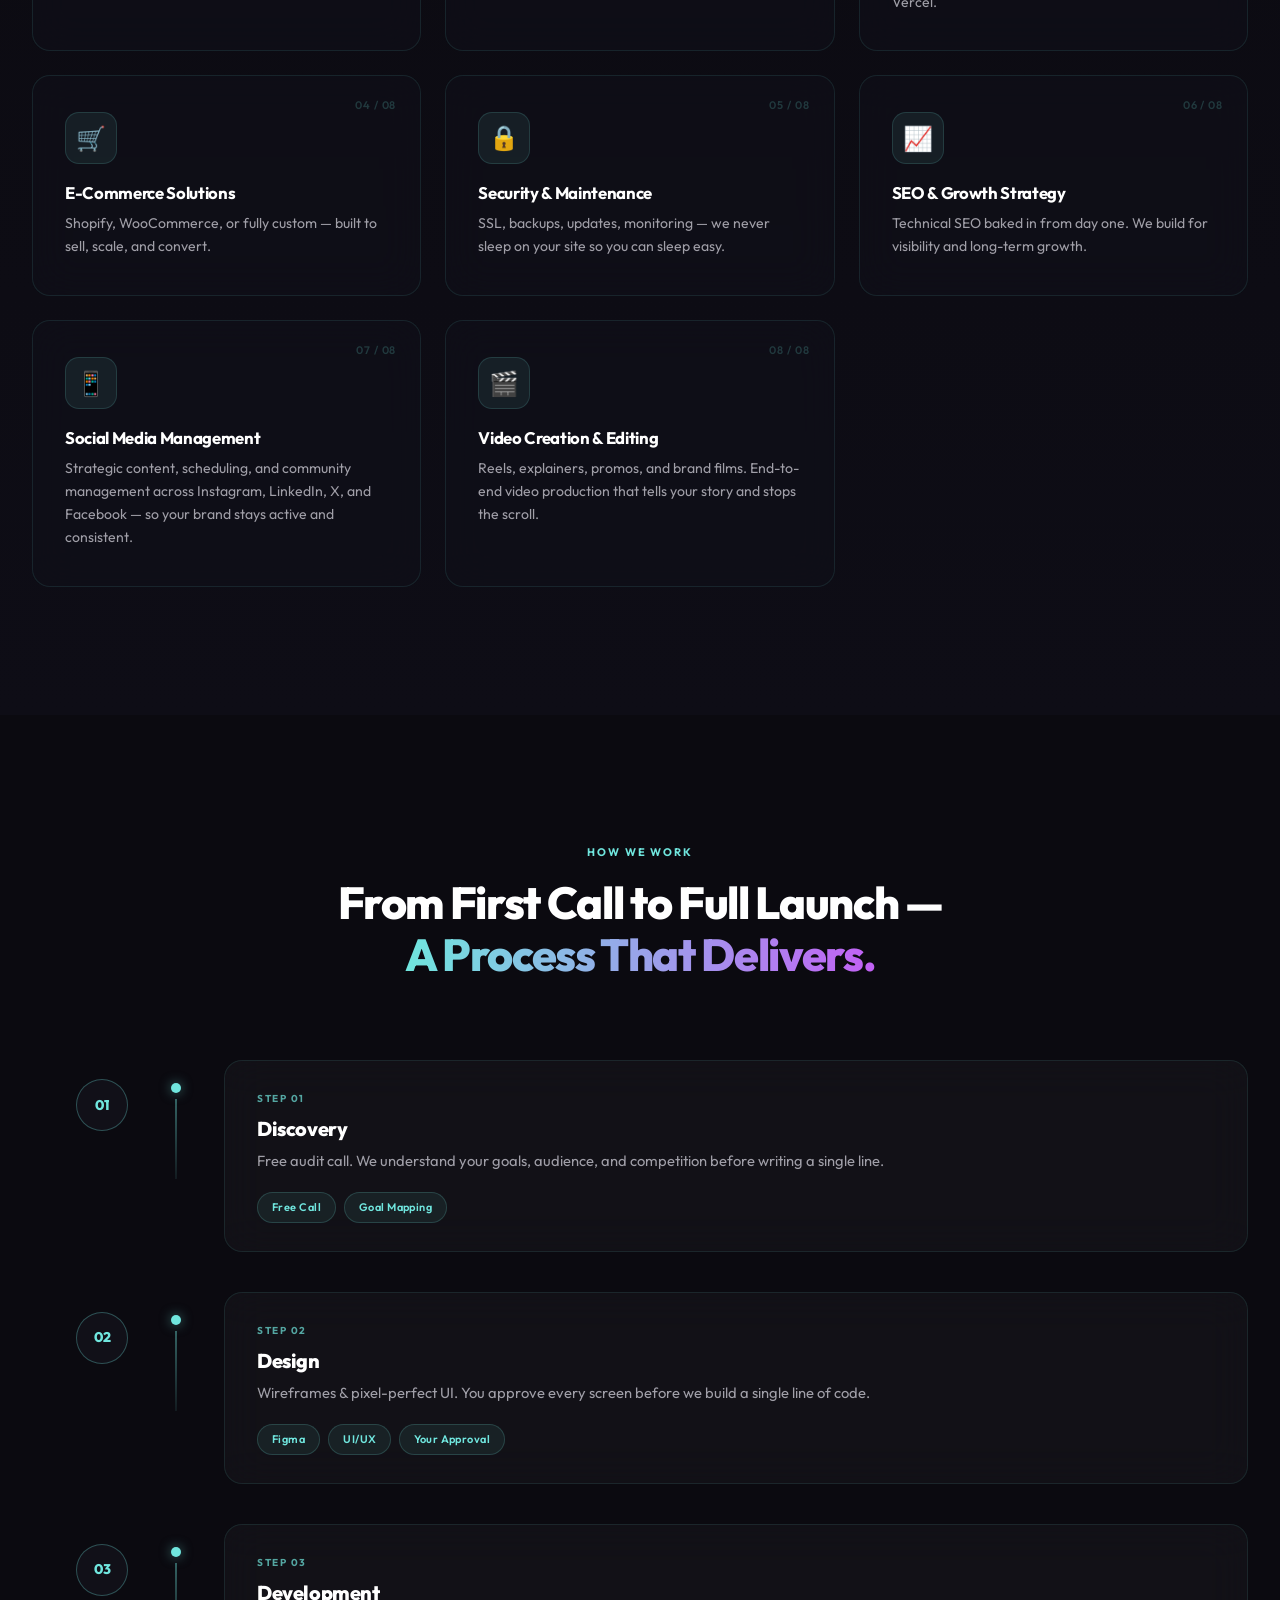
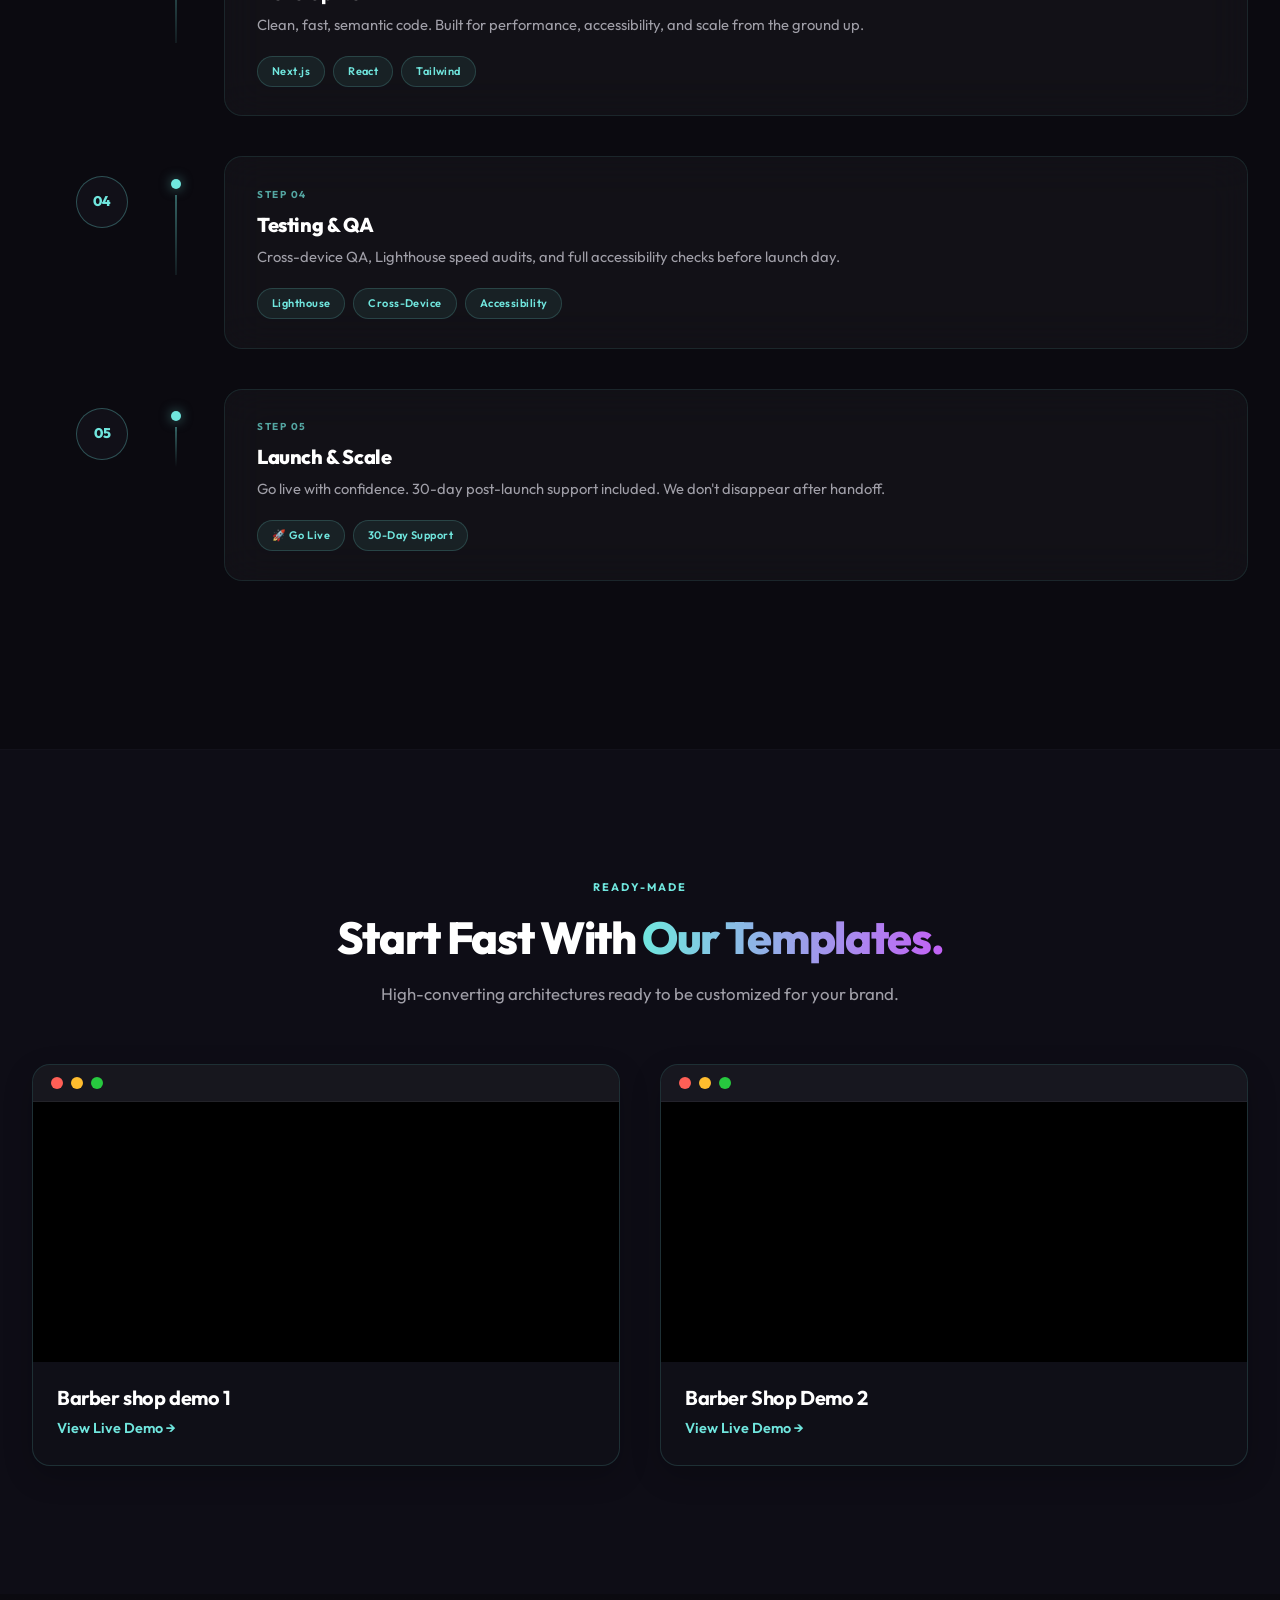
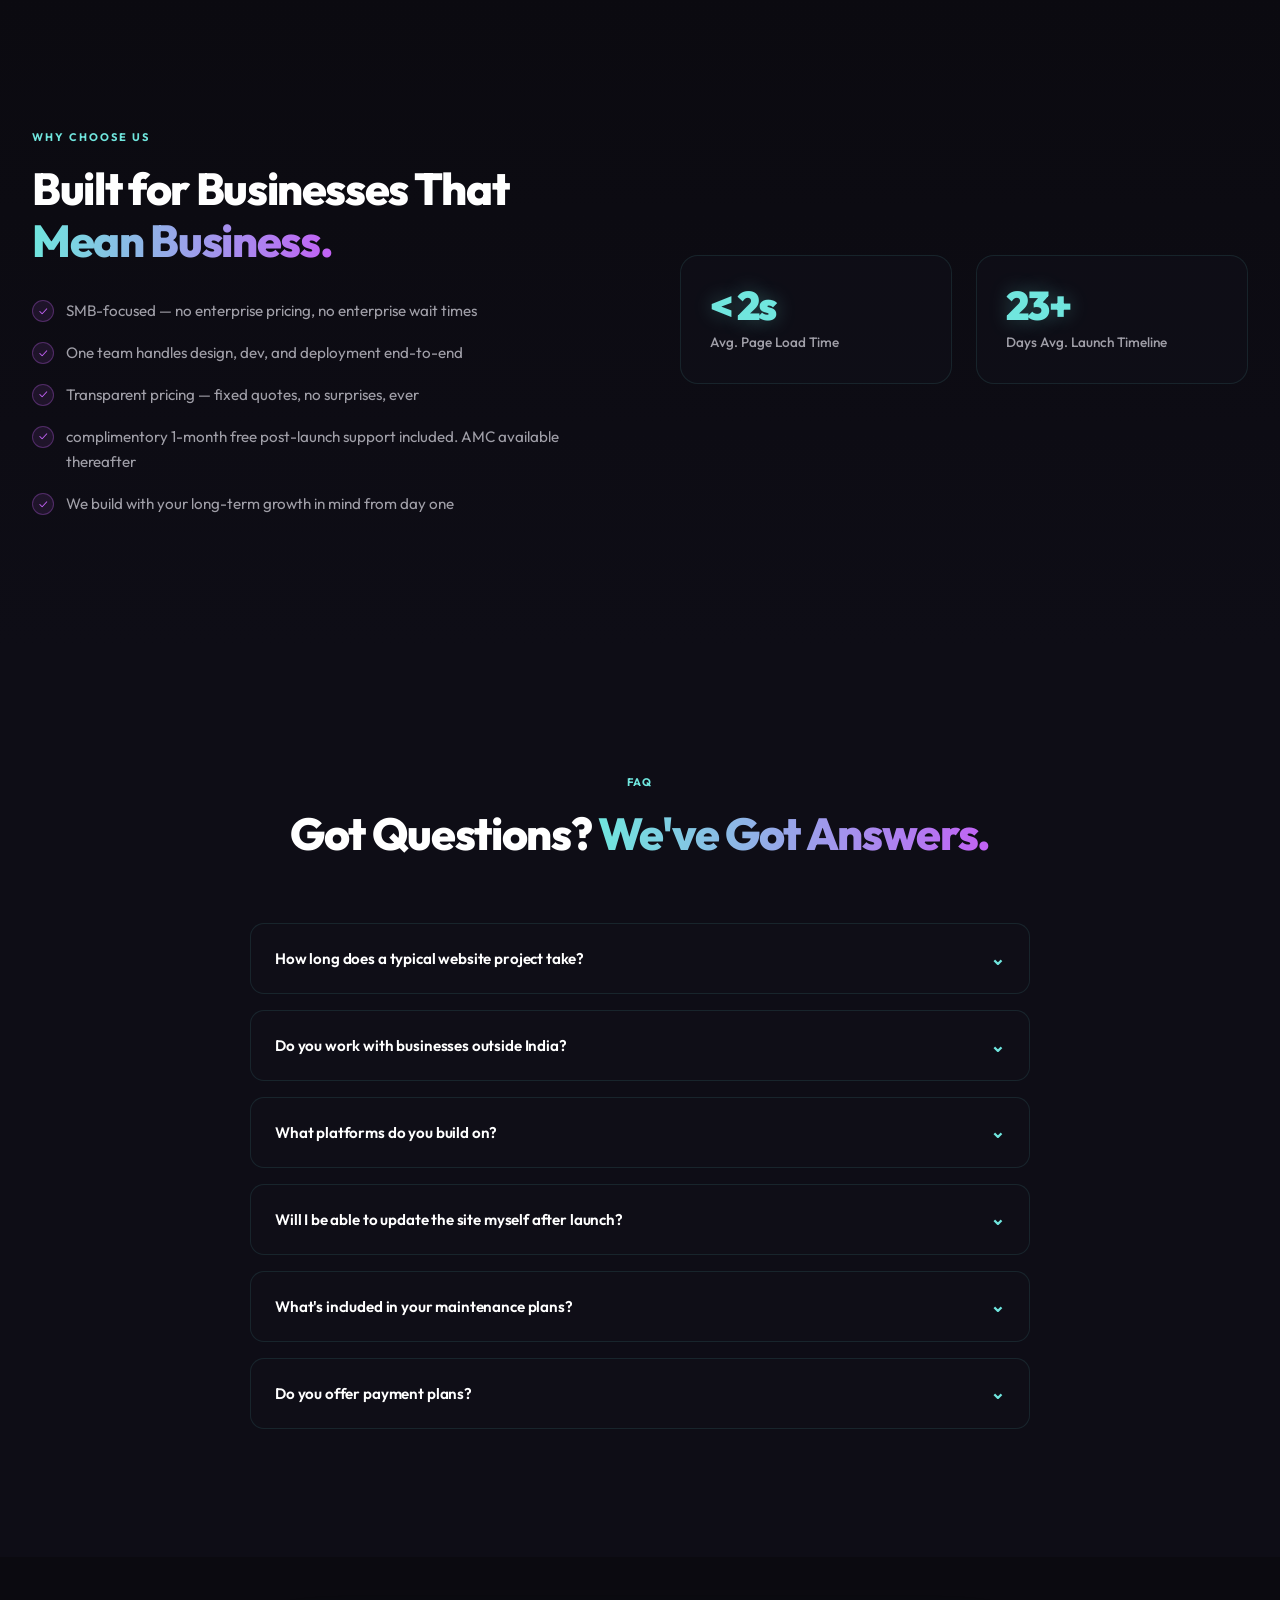
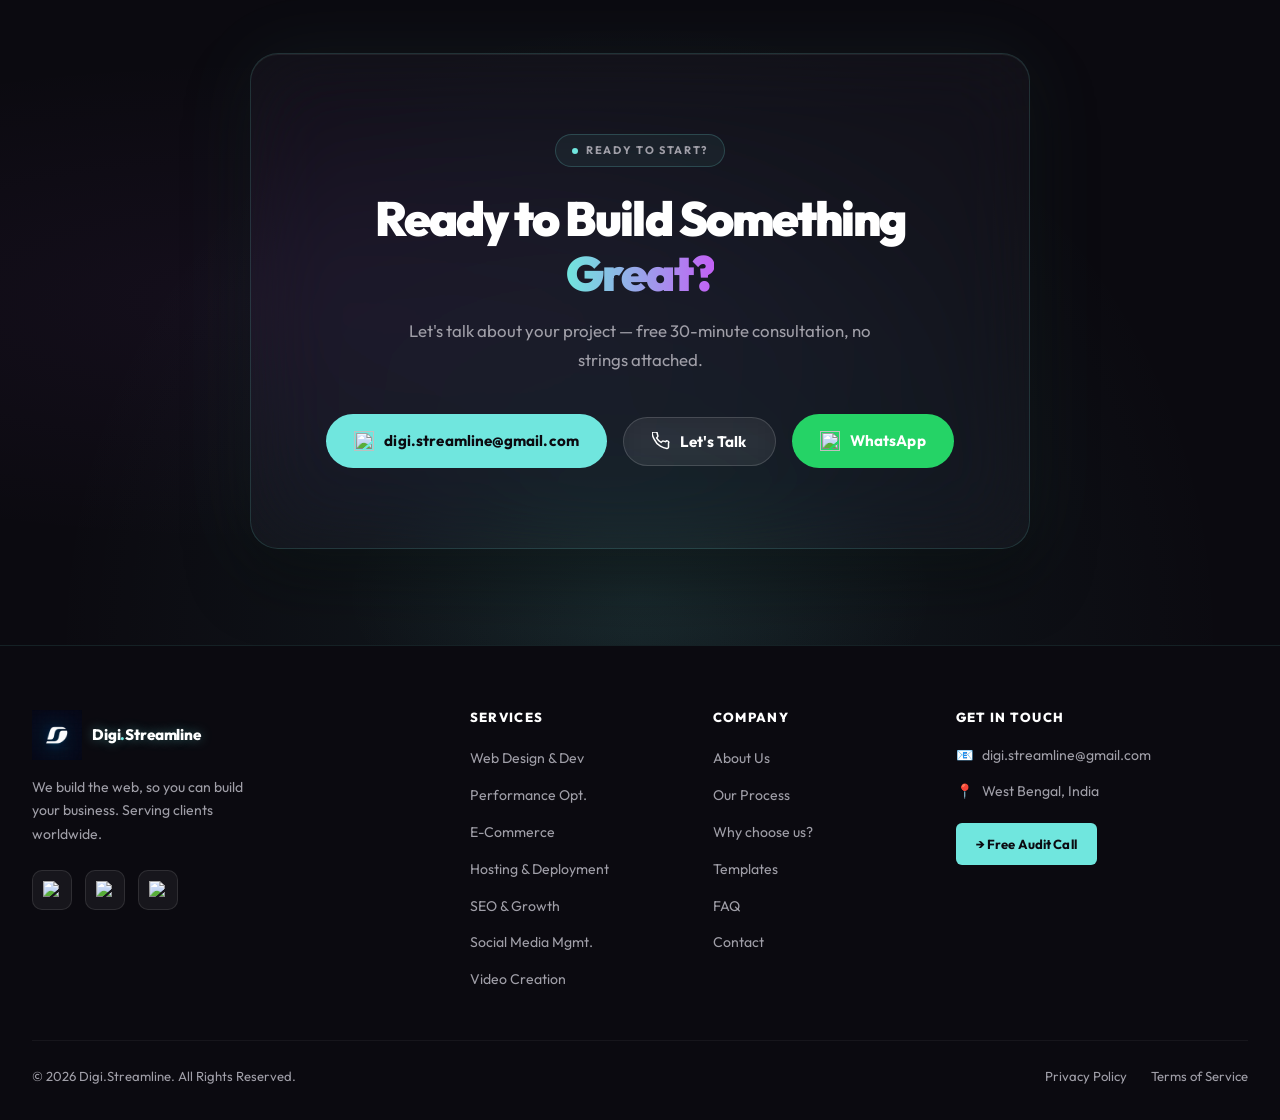
==== commit 7f203345: "Update contact link to point to FAQ section" ====
--- a/index.html
+++ b/index.html
@@ -2788,7 +2788,7 @@
     <a href="#services" onclick="closeMobile()">Services</a>
     <a href="#process" onclick="closeMobile()">Process</a>
     <a href="#templates" onclick="closeMobile()">Templates</a>
-    <a href="#cta" onclick="closeMobile()">Contact</a>
+    <a href="#faq" onclick="closeMobile()">Faq</a>
     <a href="#cta" class="btn-primary" style="margin-top:1rem;font-size:1rem;animation:none" onclick="closeMobile()">→
       Get a Free Audit</a>
   </div>
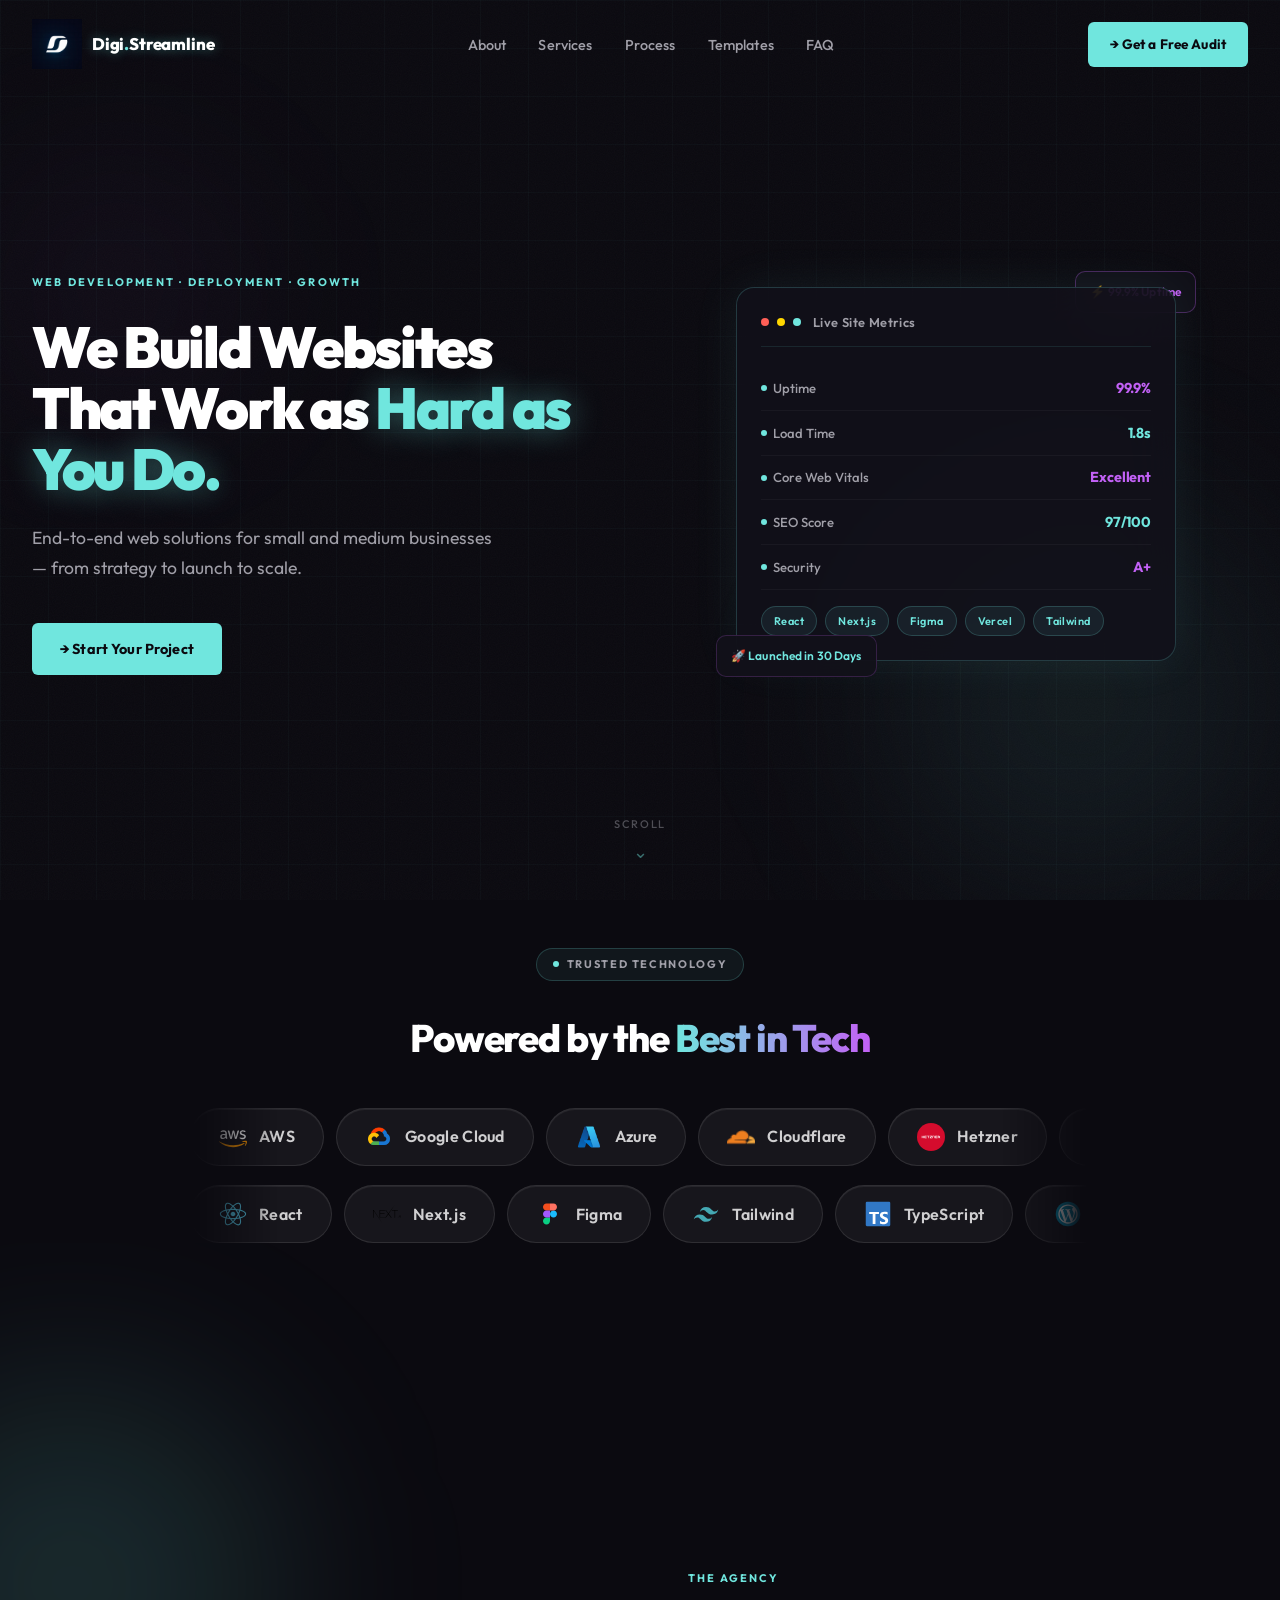
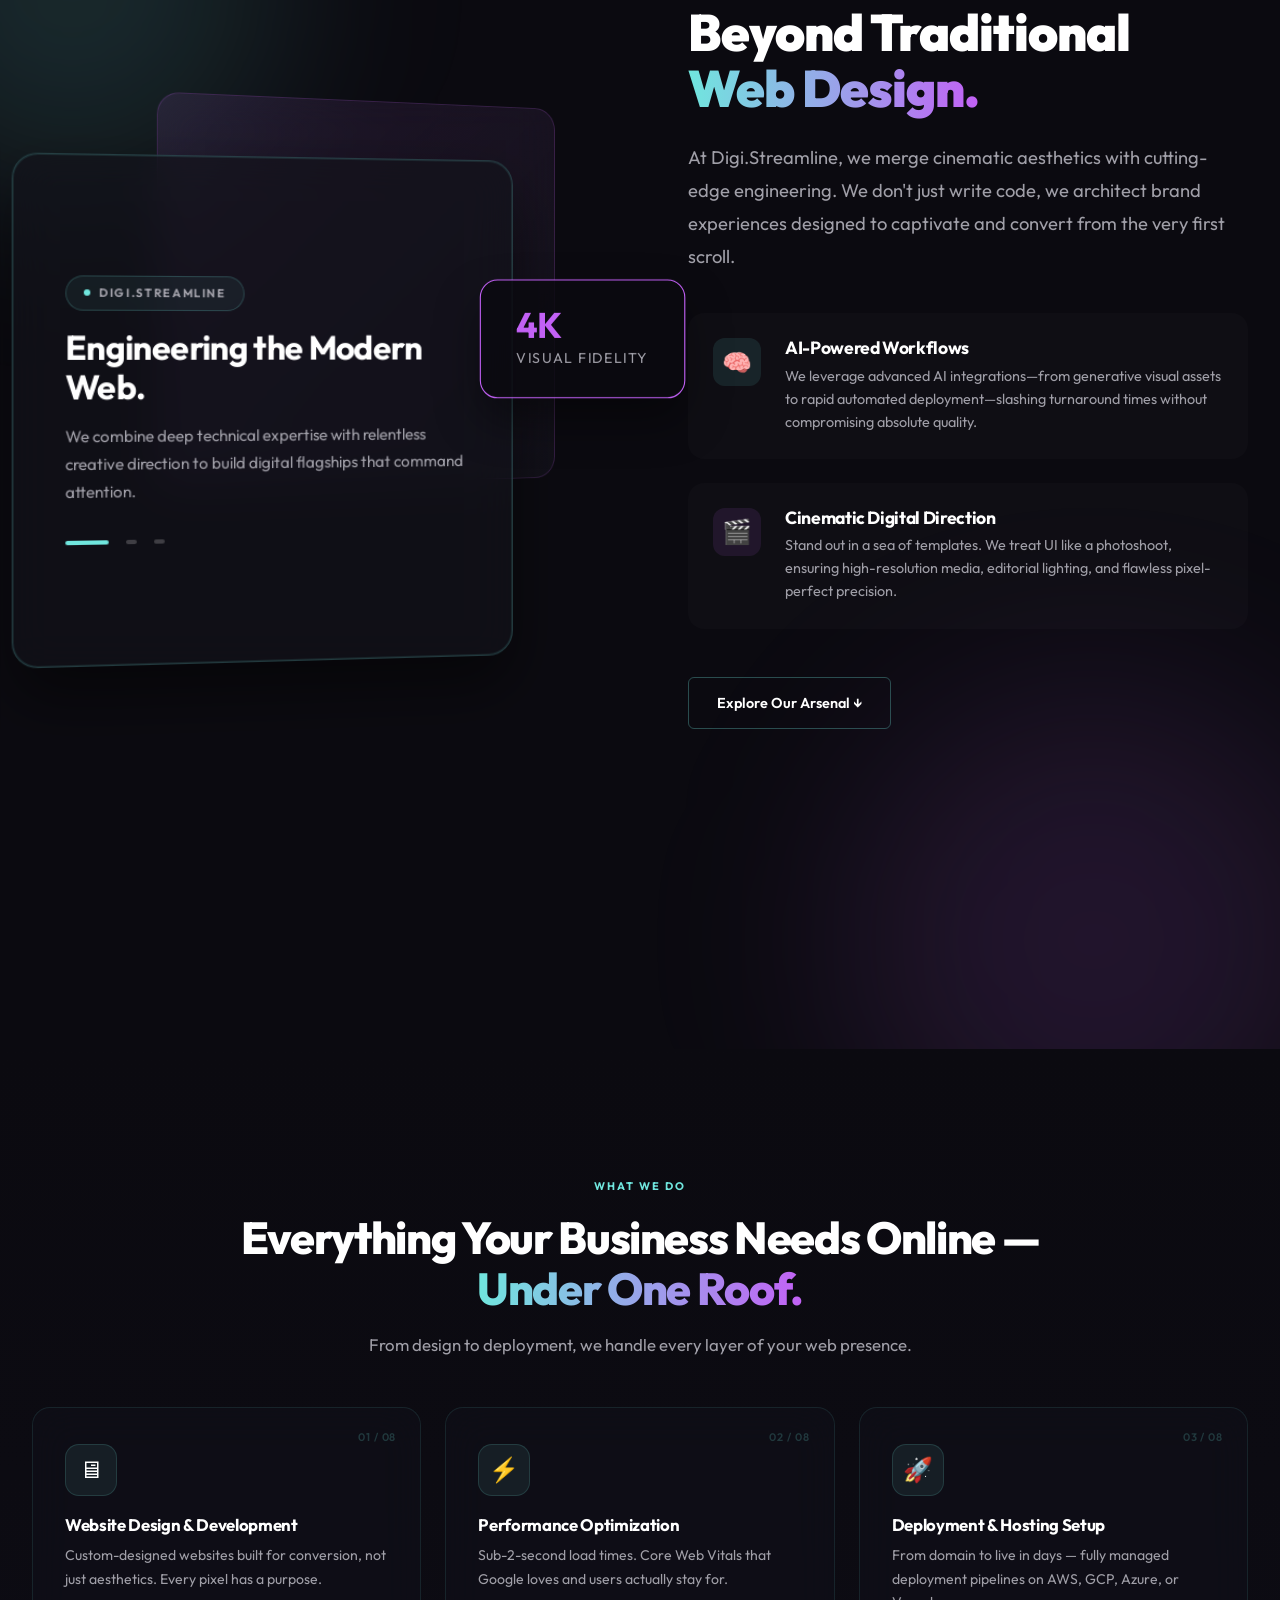
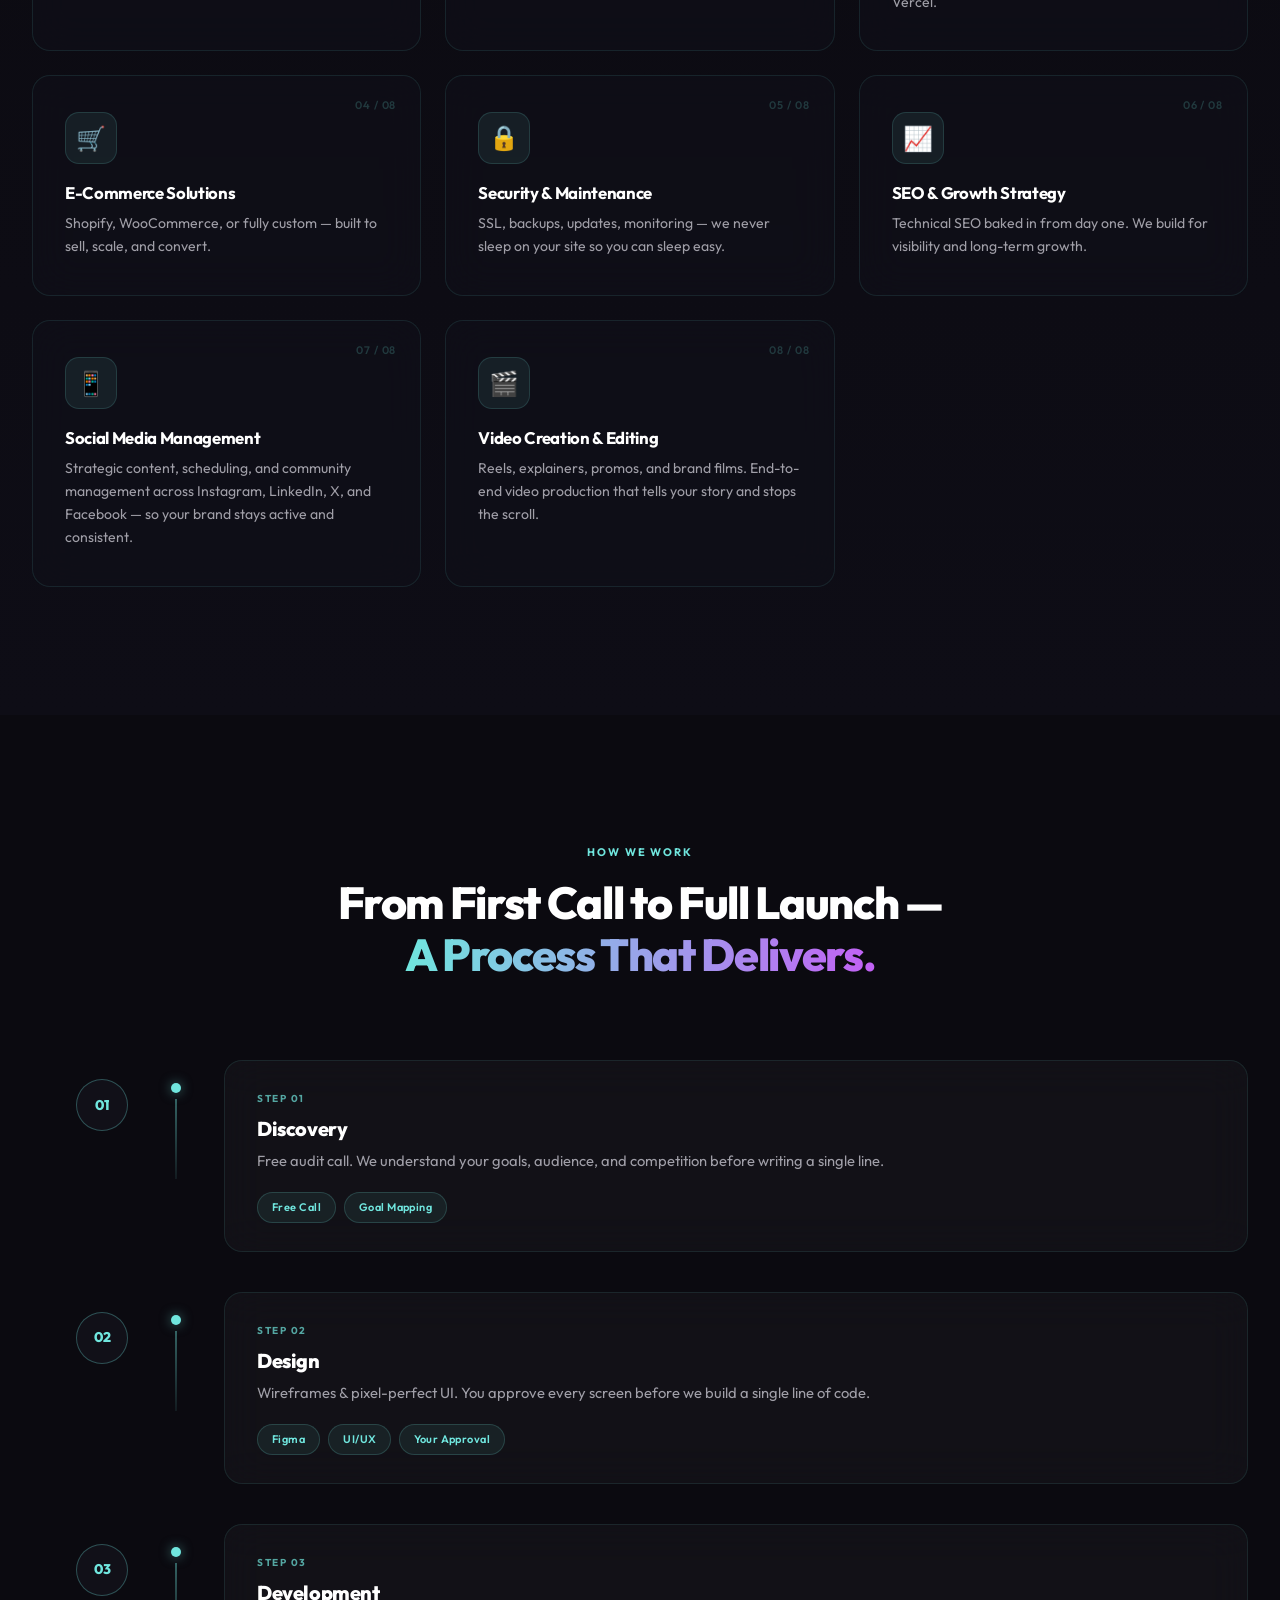
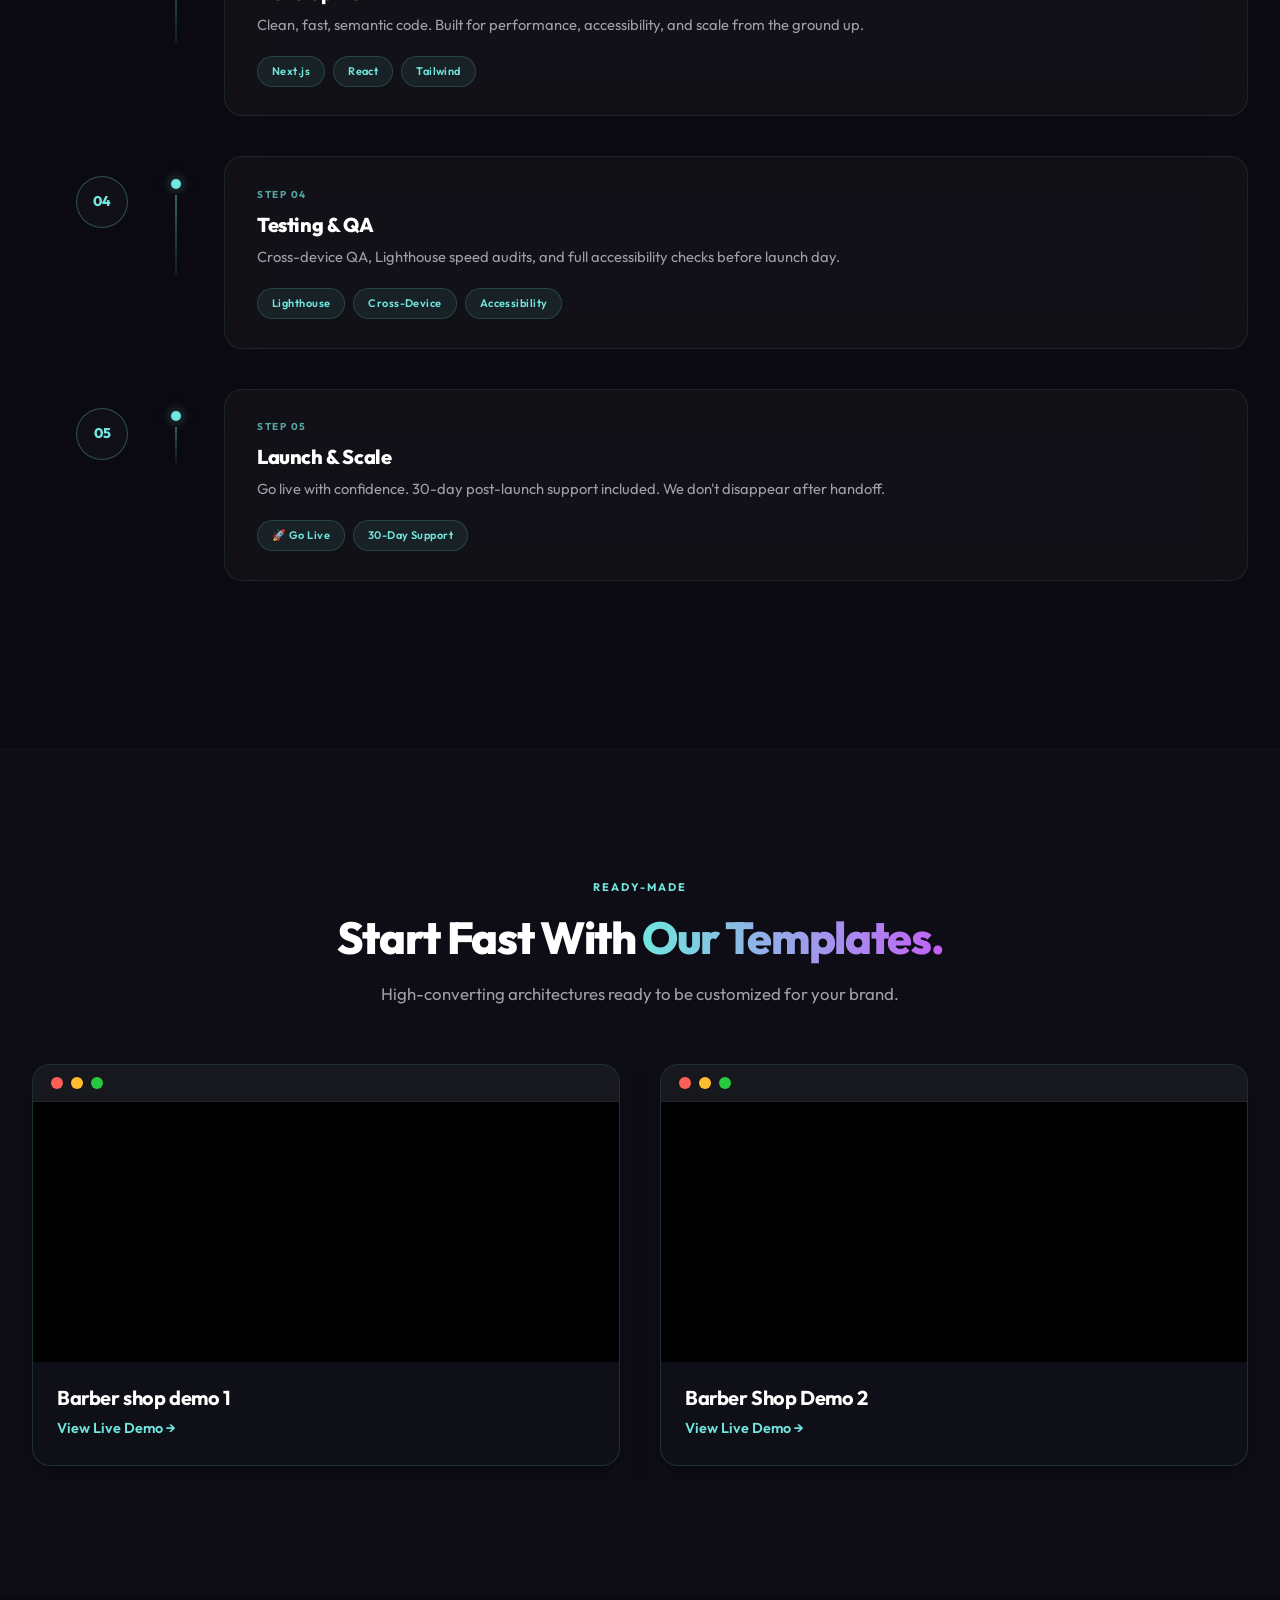
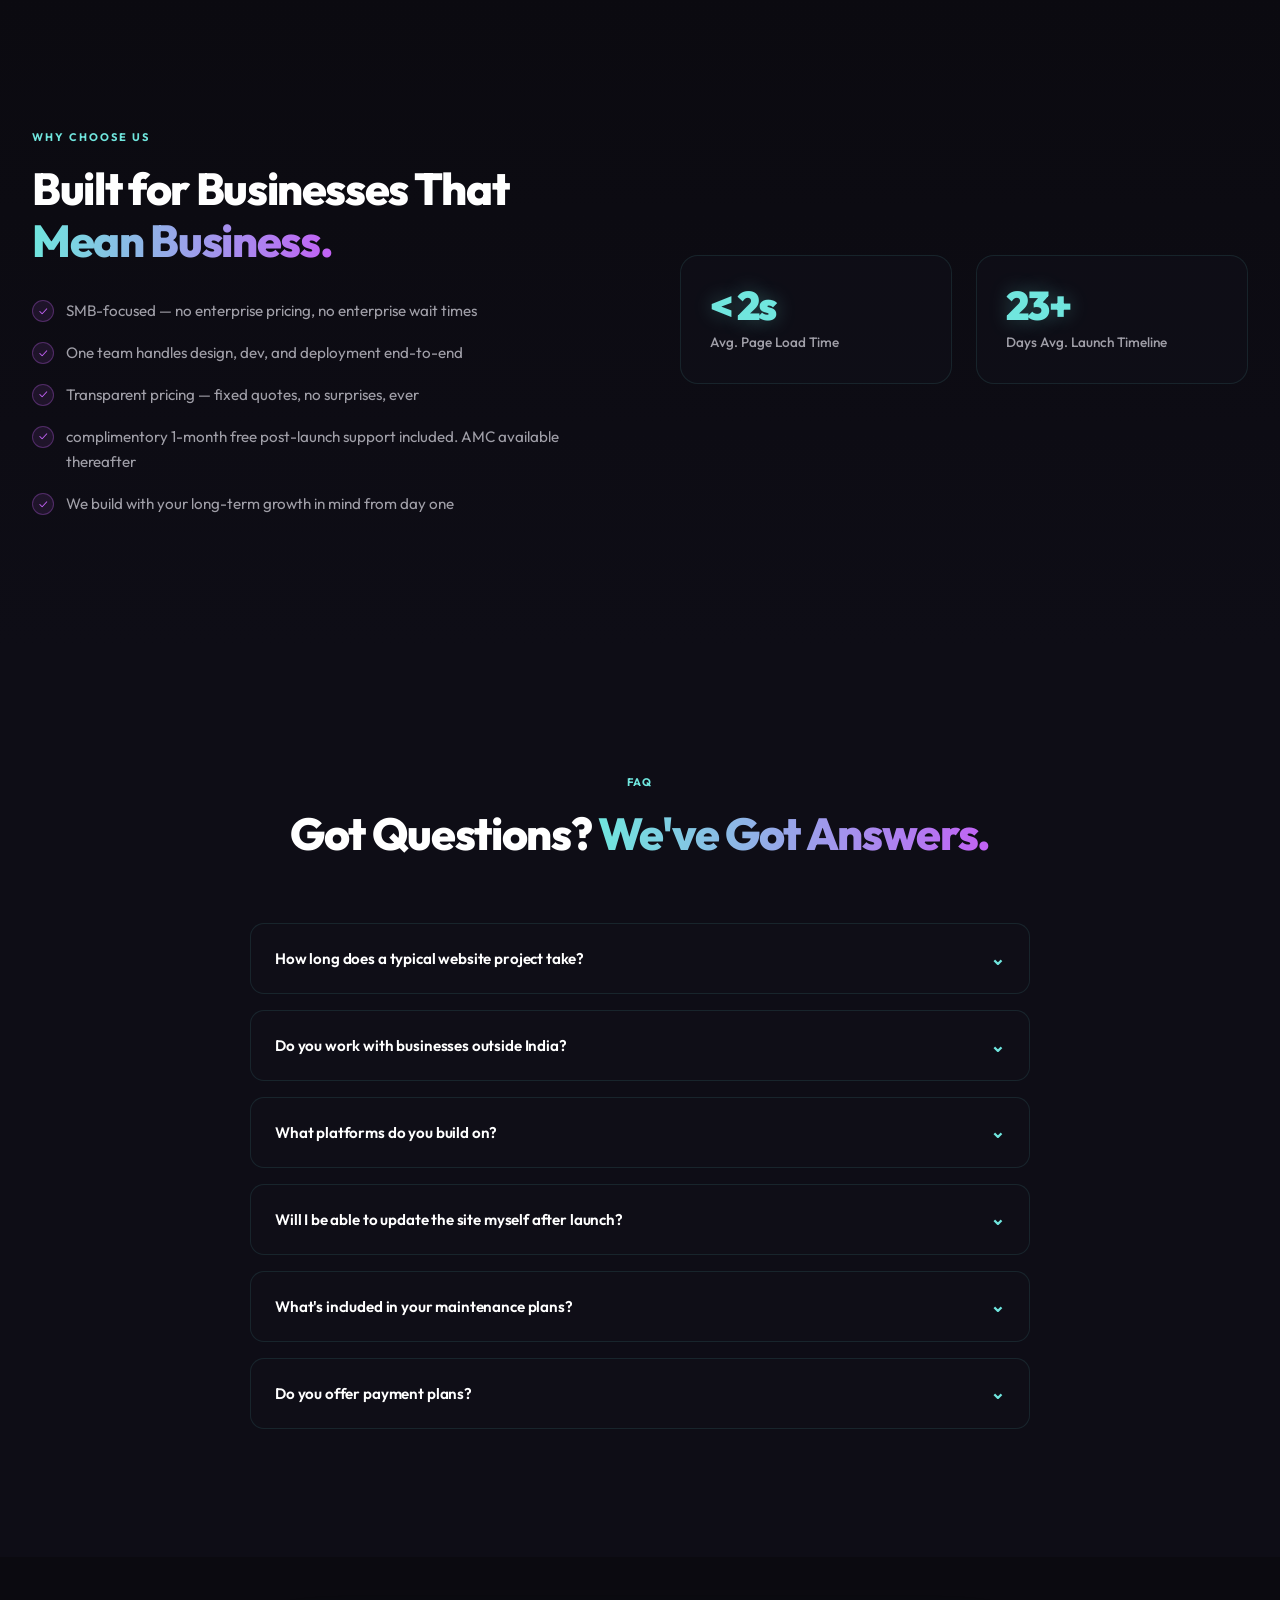
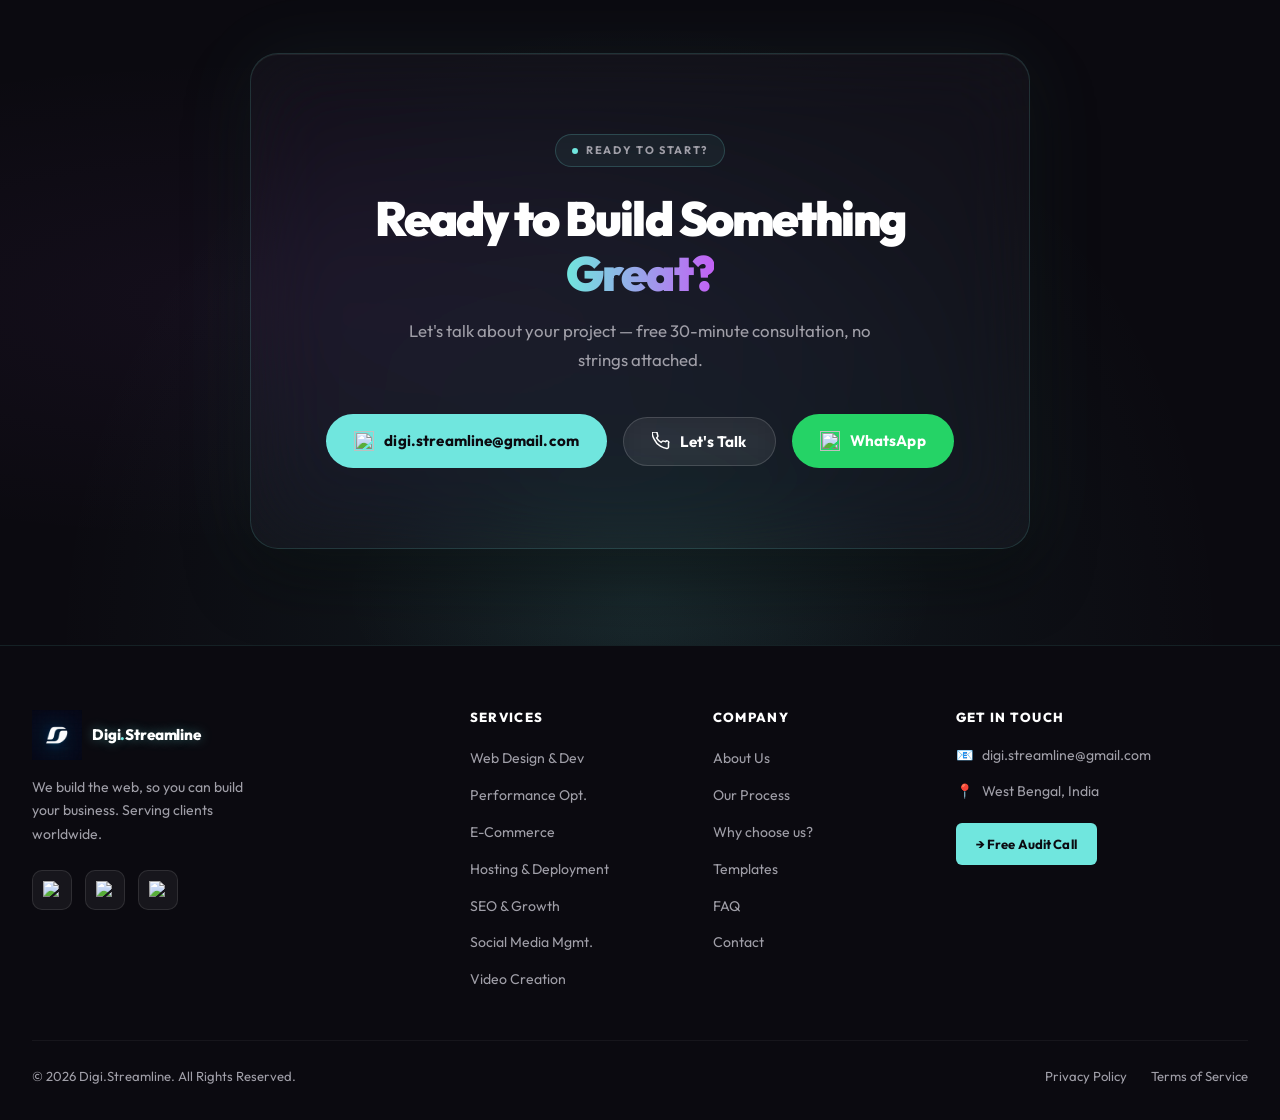
==== commit 43c30dac: "Refactor code structure for improved readability and maintainability" ====
--- a/index.html
+++ b/index.html
@@ -13,2753 +13,8 @@
     href="https://fonts.googleapis.com/css2?family=Outfit:wght@300;400;500;600;700;800;900&family=Lora:ital,wght@0,400;0,500;0,600;1,400&display=swap"
     rel="stylesheet">
   <link rel="icon" type="image/png" href="./logo.png">
-  <style>
-    :root {
-      --bg-deep: #0B0A10;
-      --bg-surface: #12111A;
-      --bg-glass: rgba(18, 17, 26, 0.55);
-      --brand-primary: #70E6DE;
-      --brand-secondary: #C261F5;
-      --brand-tertiary: #167C75;
-      --text-primary: #FFFFFF;
-      --text-secondary: #A09FA8;
-      --text-accent: #70E6DE;
-      --glass-border: rgba(112, 230, 222, 0.15);
-      --glass-shadow: 0 8px 32px rgba(112, 230, 222, 0.08);
-      --glow-cyan: 0 0 40px rgba(112, 230, 222, 0.3);
-      --font-display: 'Outfit', sans-serif;
-      --font-body: 'Outfit', sans-serif;
-      --font-serif: 'Lora', serif;
-    }
-
-    *,
-    *::before,
-    *::after {
-      box-sizing: border-box;
-      margin: 0;
-      padding: 0
-    }
-
-    html {
-      scroll-behavior: smooth
-    }
-
-    body {
-      background: var(--bg-deep);
-      color: var(--text-primary);
-      font-family: var(--font-body);
-      font-size: 16px;
-      line-height: 1.7;
-      overflow-x: hidden;
-    }
-
-    body::before {
-      content: '';
-      position: fixed;
-      inset: 0;
-      pointer-events: none;
-      z-index: 1;
-      opacity: 0.03;
-      background-image: url("data:image/svg+xml,%3Csvg viewBox='0 0 256 256' xmlns='http://www.w3.org/2000/svg'%3E%3Cfilter id='noise'%3E%3CfeTurbulence type='fractalNoise' baseFrequency='0.9' numOctaves='4' stitchTiles='stitch'/%3E%3C/filter%3E%3Crect width='100%25' height='100%25' filter='url(%23noise)'/%3E%3C/svg%3E");
-      background-size: 256px 256px;
-    }
-
-    /* ===== PAGE LOADER ===== */
-    #page-loader {
-      position: fixed;
-      inset: 0;
-      background: #0B0A10;
-      z-index: 9999;
-      display: flex;
-      flex-direction: column;
-      align-items: center;
-      justify-content: center;
-      gap: 2rem;
-      transition: opacity 0.6s ease, visibility 0.6s ease;
-    }
-
-    #page-loader.hidden {
-      opacity: 0;
-      visibility: hidden;
-    }
-
-    .loader-logo {
-      display: flex;
-      align-items: center;
-      gap: 12px;
-      animation: loader-pulse 1.5s ease-in-out infinite;
-    }
-
-    .loader-logo-mark {
-      width: 48px;
-      height: 48px;
-      background: linear-gradient(135deg, #12111A, #2C1A40);
-      border-radius: 12px;
-      display: flex;
-      align-items: center;
-      justify-content: center;
-      border: 1px solid rgba(112, 230, 222, 0.3);
-      box-shadow: 0 0 24px rgba(112, 230, 222, 0.3);
-    }
-
-    .loader-logo-mark span {
-      font-family: var(--font-display);
-      font-weight: 900;
-      font-size: 16px;
-      background: linear-gradient(180deg, #fff 0%, #F0C4FF 100%);
-      -webkit-background-clip: text;
-      -webkit-text-fill-color: transparent;
-      background-clip: text;
-    }
-
-    .loader-logo-text {
-      font-family: var(--font-display);
-      font-weight: 800;
-      font-size: 1.3rem;
-      color: var(--text-primary);
-      letter-spacing: -0.01em;
-    }
-
-    .loader-logo-text span {
-      color: var(--brand-primary);
-    }
-
-    .loader-bar-wrap {
-      width: 240px;
-      height: 3px;
-      background: rgba(112, 230, 222, 0.1);
-      border-radius: 100px;
-      overflow: hidden;
-    }
-
-    .loader-bar {
-      height: 100%;
-      width: 0%;
-      background: linear-gradient(90deg, var(--brand-primary), var(--brand-secondary));
-      border-radius: 100px;
-      animation: loader-fill 1.8s cubic-bezier(0.4, 0, 0.2, 1) forwards;
-      box-shadow: 0 0 12px rgba(112, 230, 222, 0.5);
-    }
-
-    .loader-text {
-      font-family: var(--font-display);
-      font-size: 12px;
-      letter-spacing: 0.2em;
-      text-transform: uppercase;
-      color: var(--text-secondary);
-      animation: loader-blink 1.2s ease-in-out infinite;
-    }
-
-    @keyframes loader-fill {
-      0% {
-        width: 0%
-      }
-
-      60% {
-        width: 80%
-      }
-
-      100% {
-        width: 100%
-      }
-    }
-
-    @keyframes loader-pulse {
-
-      0%,
-      100% {
-        filter: drop-shadow(0 0 8px rgba(112, 230, 222, 0.3))
-      }
-
-      50% {
-        filter: drop-shadow(0 0 20px rgba(112, 230, 222, 0.6))
-      }
-    }
-
-    @keyframes loader-blink {
-
-      0%,
-      100% {
-        opacity: 0.5
-      }
-
-      50% {
-        opacity: 1
-      }
-    }
-
-    /* TYPOGRAPHY */
-    h1,
-    h2,
-    h3,
-    h4,
-    h5 {
-      font-family: var(--font-display);
-      color: var(--text-primary);
-      line-height: 1.15;
-      font-weight: 700;
-      letter-spacing: -0.02em
-    }
-
-    p {
-      color: var(--text-secondary);
-      font-family: var(--font-body);
-      font-weight: 400
-    }
-
-    .section-tag {
-      font-family: var(--font-display);
-      font-size: 11px;
-      font-weight: 700;
-      letter-spacing: 0.18em;
-      text-transform: uppercase;
-      color: var(--brand-primary);
-      margin-bottom: 1rem;
-      display: inline-block;
-    }
-
-    .section-headline {
-      font-size: clamp(1.8rem, 3.5vw, 2.8rem);
-      font-weight: 800;
-      margin-bottom: 1rem;
-      letter-spacing: -0.03em;
-    }
-
-    .section-sub {
-      font-size: 1.05rem;
-      color: var(--text-secondary);
-      max-width: 560px;
-      font-weight: 400;
-    }
-
-    .container {
-      max-width: 1280px;
-      margin: 0 auto;
-      padding: 0 2rem
-    }
-
-    section {
-      padding: 8rem 0
-    }
-
-    .glass-card {
-      background: var(--bg-glass);
-      border: 1px solid var(--glass-border);
-      border-radius: 16px;
-      backdrop-filter: blur(20px);
-      -webkit-backdrop-filter: blur(20px);
-    }
-
-    /* BUTTONS */
-    .btn-primary {
-      display: inline-flex;
-      align-items: center;
-      gap: 8px;
-      background: var(--brand-primary);
-      color: var(--bg-deep);
-      font-family: var(--font-display);
-      font-weight: 700;
-      font-size: 0.9rem;
-      padding: 14px 28px;
-      border-radius: 6px;
-      border: none;
-      cursor: pointer;
-      text-decoration: none;
-      transition: all 0.3s ease;
-      letter-spacing: 0.01em;
-      animation: glow-pulse 3s ease-in-out infinite;
-    }
-
-    .btn-primary:hover {
-      transform: scale(1.04);
-      box-shadow: 0 0 32px rgba(112, 230, 222, 0.45);
-      animation: none;
-    }
-
-    .btn-secondary {
-      display: inline-flex;
-      align-items: center;
-      gap: 8px;
-      background: transparent;
-      color: var(--text-primary);
-      font-family: var(--font-display);
-      font-weight: 600;
-      font-size: 0.9rem;
-      padding: 13px 28px;
-      border-radius: 6px;
-      border: 1px solid rgba(112, 230, 222, 0.3);
-      cursor: pointer;
-      text-decoration: none;
-      transition: all 0.3s ease;
-    }
-
-    .btn-secondary:hover {
-      border-color: var(--brand-primary);
-      color: var(--brand-primary);
-      background: rgba(112, 230, 222, 0.05);
-    }
-
-    @keyframes glow-pulse {
-
-      0%,
-      100% {
-        box-shadow: 0 0 16px rgba(112, 230, 222, 0.25)
-      }
-
-      50% {
-        box-shadow: 0 0 32px rgba(112, 230, 222, 0.5)
-      }
-    }
-
-    /* ===== NAV ===== */
-    nav {
-      position: fixed;
-      top: 0;
-      left: 0;
-      right: 0;
-      z-index: 100;
-      transition: all 0.3s ease;
-    }
-
-    nav.scrolled {
-      background: rgba(11, 10, 16, 0.45);
-      backdrop-filter: blur(32px) saturate(180%);
-      -webkit-backdrop-filter: blur(32px) saturate(180%);
-      border-bottom: 1px solid rgba(112, 230, 222, 0.12);
-      box-shadow: 0 4px 32px rgba(0, 0, 0, 0.3), inset 0 1px 0 rgba(255, 255, 255, 0.05);
-    }
-
-    .nav-inner {
-      display: flex;
-      align-items: center;
-      justify-content: space-between;
-      padding: 1.2rem 2rem;
-      max-width: 1280px;
-      margin: 0 auto;
-    }
-
-    .nav-logo {
-      display: flex;
-      align-items: center;
-      gap: 10px;
-      text-decoration: none;
-    }
-
-    .logo-mark {
-      width: 40px;
-      height: 40px;
-      background: linear-gradient(135deg, #12111A, #2C1A40);
-      border-radius: 10px;
-      display: flex;
-      align-items: center;
-      justify-content: center;
-      border: 1px solid rgba(112, 230, 222, 0.2);
-      box-shadow: 0 0 18px rgba(112, 230, 222, 0.2);
-    }
-
-    .logo-mark span {
-      font-family: var(--font-display);
-      font-weight: 900;
-      font-size: 14px;
-      background: linear-gradient(180deg, #fff 0%, #F0C4FF 100%);
-      -webkit-background-clip: text;
-      -webkit-text-fill-color: transparent;
-      background-clip: text;
-    }
-
-    .logo-text {
-      font-family: var(--font-display);
-      font-weight: 800;
-      font-size: 1.05rem;
-      color: var(--text-primary);
-      text-shadow: 0 0 12px rgba(112, 230, 222, 0.4);
-      letter-spacing: -0.01em;
-    }
-
-    .logo-text span {
-      color: var(--brand-primary)
-    }
-
-    .nav-links {
-      display: flex;
-      align-items: center;
-      gap: 2rem;
-      list-style: none;
-    }
-
-    .nav-links a {
-      color: var(--text-secondary);
-      text-decoration: none;
-      font-size: 0.9rem;
-      font-weight: 500;
-      position: relative;
-      transition: color 0.25s;
-      letter-spacing: 0.01em;
-    }
-
-    .nav-links a::after {
-      content: '';
-      position: absolute;
-      bottom: -4px;
-      left: 0;
-      width: 0;
-      height: 1.5px;
-      background: var(--brand-primary);
-      transition: width 0.3s ease;
-    }
-
-    .nav-links a:hover {
-      color: var(--text-primary)
-    }
-
-    .nav-links a:hover::after {
-      width: 100%
-    }
-
-    .hamburger {
-      display: none;
-      flex-direction: column;
-      gap: 5px;
-      cursor: pointer;
-      background: none;
-      border: none;
-      padding: 4px;
-    }
-
-    .hamburger span {
-      display: block;
-      width: 24px;
-      height: 1.5px;
-      background: var(--text-primary);
-      transition: all 0.3s;
-    }
-
-    /* ===== MOBILE NAV ===== */
-    .mobile-nav {
-      padding-top: 6rem;
-      display: none;
-      position: fixed;
-      inset: 0;
-      background: rgba(11, 10, 16, 0.98);
-      z-index: 999;
-      flex-direction: column;
-      align-items: center;
-      justify-content: center;
-      gap: 2rem;
-      backdrop-filter: blur(20px);
-      animation: mobile-nav-in 0.3s ease forwards;
-    }
-
-    @keyframes mobile-nav-in {
-      from {
-        opacity: 0;
-        transform: translateY(-10px)
-      }
-
-      to {
-        opacity: 1;
-        transform: translateY(0)
-      }
-    }
-
-    .mobile-nav.open {
-      display: flex
-    }
-
-    .mobile-nav-logo {
-      position: absolute;
-      top: 1.5rem;
-      left: 1.5rem;
-      display: flex;
-      align-items: center;
-      gap: 10px;
-      text-decoration: none;
-      max-width: calc(100% - 80px);
-      overflow: hidden;
-      z-index: 9;
-    }
-
-    .mobile-nav a {
-      font-family: var(--font-display);
-      font-size: 2rem;
-      font-weight: 800;
-      color: var(--text-primary);
-      text-decoration: none;
-      transition: color 0.25s;
-      letter-spacing: -0.02em;
-    }
-
-    .mobile-nav a:hover {
-      color: var(--brand-primary)
-    }
-
-    .mobile-nav-close {
-      position: absolute;
-      top: 1.5rem;
-      right: 1.5rem;
-      background: none;
-      border: 1px solid rgba(112, 230, 222, 0.15);
-      color: var(--text-secondary);
-      font-size: 1rem;
-      cursor: pointer;
-      width: 36px;
-      height: 36px;
-      min-width: 36px;
-      border-radius: 8px;
-      display: flex;
-      align-items: center;
-      justify-content: center;
-      transition: all 0.2s;
-      z-index: 10;
-      flex-shrink: 0;
-    }
-
-    .mobile-nav-close:hover {
-      border-color: rgba(112, 230, 222, 0.4);
-      color: var(--brand-primary);
-    }
-
-    /* ===== HERO ===== */
-    #hero {
-      min-height: 100vh;
-      display: flex;
-      align-items: center;
-      position: relative;
-      overflow: hidden;
-      padding: 0;
-    }
-
-    .hero-bg {
-      position: absolute;
-      inset: 0;
-      z-index: 0;
-    }
-
-    .hero-bg::before {
-      content: '';
-      position: absolute;
-      inset: 0;
-      background-image:
-        linear-gradient(rgba(112, 230, 222, 0.025) 1px, transparent 1px),
-        linear-gradient(90deg, rgba(112, 230, 222, 0.025) 1px, transparent 1px);
-      background-size: 48px 48px;
-    }
-
-    .blob {
-      position: absolute;
-      border-radius: 50%;
-      filter: blur(80px);
-      pointer-events: none;
-    }
-
-    .blob-1 {
-      width: 600px;
-      height: 600px;
-      background: radial-gradient(circle, rgba(112, 230, 222, 0.1) 0%, transparent 70%);
-      bottom: -100px;
-      right: -100px;
-      animation: blob-drift 8s ease-in-out infinite;
-    }
-
-    .blob-2 {
-      width: 400px;
-      height: 400px;
-      background: radial-gradient(circle, rgba(194, 97, 245, 0.06) 0%, transparent 70%);
-      top: 10%;
-      left: -80px;
-      animation: blob-drift 10s ease-in-out 2s infinite reverse;
-    }
-
-    @keyframes blob-drift {
-
-      0%,
-      100% {
-        transform: translate(0, 0)
-      }
-
-      33% {
-        transform: translate(20px, -15px)
-      }
-
-      66% {
-        transform: translate(-15px, 20px)
-      }
-    }
-
-    .hero-inner {
-      position: relative;
-      z-index: 2;
-      display: grid;
-      grid-template-columns: 1fr 1fr;
-      align-items: center;
-      gap: 3rem;
-      padding: 8rem 2rem 5rem;
-      max-width: 1280px;
-      margin: 0 auto;
-      width: 100%;
-    }
-
-    .hero-left {
-      max-width: 580px
-    }
-
-    .hero-tag {
-      font-family: var(--font-display);
-      font-size: 11px;
-      letter-spacing: 0.2em;
-      font-weight: 700;
-      text-transform: uppercase;
-      color: var(--brand-primary);
-      margin-bottom: 1.5rem;
-      opacity: 0;
-      animation: fade-up 0.7s ease forwards;
-    }
-
-    .hero-h1 {
-      font-size: clamp(2.2rem, 4.5vw, 3.6rem);
-      font-weight: 900;
-      line-height: 1.06;
-      margin-bottom: 1.5rem;
-      letter-spacing: -0.04em;
-      opacity: 0;
-      animation: fade-up 0.7s ease 0.15s forwards;
-    }
-
-    .hero-h1 span {
-      color: var(--brand-primary);
-      text-shadow: 0 0 32px rgba(112, 230, 222, 0.4);
-    }
-
-    .hero-sub {
-      font-size: 1.1rem;
-      color: var(--text-secondary);
-      margin-bottom: 2.5rem;
-      max-width: 460px;
-      line-height: 1.7;
-      font-weight: 400;
-      opacity: 0;
-      animation: fade-up 0.7s ease 0.3s forwards;
-    }
-
-    .hero-btns {
-      display: flex;
-      gap: 1rem;
-      flex-wrap: wrap;
-      opacity: 0;
-      animation: fade-up 0.7s ease 0.45s forwards;
-    }
-
-    .scroll-hint {
-      position: absolute;
-      bottom: 2rem;
-      left: 50%;
-      transform: translateX(-50%);
-      z-index: 2;
-      display: flex;
-      flex-direction: column;
-      align-items: center;
-      gap: 4px;
-      opacity: 0.45;
-    }
-
-    .scroll-hint span {
-      font-size: 11px;
-      letter-spacing: 0.15em;
-      text-transform: uppercase;
-      color: var(--text-secondary);
-      font-weight: 500;
-    }
-
-    .chevron-bounce {
-      animation: bounce 2s ease-in-out infinite;
-      font-size: 18px;
-      color: var(--brand-primary);
-    }
-
-    @keyframes bounce {
-
-      0%,
-      100% {
-        transform: translateY(0)
-      }
-
-      50% {
-        transform: translateY(6px)
-      }
-    }
-
-    /* Hero right */
-    .hero-right {
-      position: relative;
-      display: flex;
-      justify-content: center;
-      align-items: center;
-      opacity: 0;
-      animation: fade-up 0.8s ease 0.4s forwards;
-    }
-
-    .hero-visual-wrap {
-      position: relative;
-      width: 100%;
-      max-width: 440px;
-    }
-
-    .metrics-card {
-      background: rgba(18, 17, 26, 0.85);
-      border: 1px solid rgba(112, 230, 222, 0.2);
-      border-radius: 18px;
-      backdrop-filter: blur(24px);
-      padding: 1.5rem;
-      box-shadow: 0 0 48px rgba(112, 230, 222, 0.08);
-    }
-
-    .metrics-header {
-      display: flex;
-      align-items: center;
-      gap: 8px;
-      margin-bottom: 1.2rem;
-      padding-bottom: 0.8rem;
-      border-bottom: 1px solid rgba(112, 230, 222, 0.1);
-    }
-
-    .dot {
-      width: 8px;
-      height: 8px;
-      border-radius: 50%
-    }
-
-    .dot-green {
-      background: var(--brand-primary)
-    }
-
-    .dot-yellow {
-      background: #FFD700
-    }
-
-    .dot-red {
-      background: #FF5F57
-    }
-
-    .metrics-title {
-      font-family: var(--font-display);
-      font-size: 0.8rem;
-      font-weight: 600;
-      color: var(--text-secondary);
-      margin-left: 4px;
-      flex: 1;
-      letter-spacing: 0.03em;
-    }
-
-    .metrics-row {
-      display: flex;
-      align-items: center;
-      justify-content: space-between;
-      padding: 0.6rem 0;
-      border-bottom: 1px solid rgba(255, 255, 255, 0.04);
-    }
-
-    .metrics-row:last-child {
-      border-bottom: none
-    }
-
-    .metric-label {
-      font-size: 0.82rem;
-      color: var(--text-secondary);
-      display: flex;
-      align-items: center;
-      gap: 6px;
-      font-weight: 500;
-    }
-
-    .metric-dot {
-      width: 6px;
-      height: 6px;
-      border-radius: 50%;
-      background: var(--brand-primary);
-    }
-
-    .metric-val {
-      font-family: var(--font-display);
-      font-weight: 700;
-      font-size: 0.9rem;
-      color: var(--brand-primary);
-      letter-spacing: -0.01em;
-    }
-
-    .metric-val.green {
-      color: var(--brand-secondary)
-    }
-
-    .tech-chips {
-      display: flex;
-      flex-wrap: wrap;
-      gap: 8px;
-      margin-top: 1rem;
-    }
-
-    .chip {
-      font-size: 11px;
-      font-family: var(--font-display);
-      font-weight: 600;
-      padding: 5px 12px;
-      border-radius: 100px;
-      background: rgba(112, 230, 222, 0.08);
-      border: 1px solid rgba(112, 230, 222, 0.2);
-      color: var(--brand-primary);
-      letter-spacing: 0.04em;
-    }
-
-    .float-card {
-      position: absolute;
-      background: rgba(18, 17, 26, 0.9);
-      border: 1px solid rgba(194, 97, 245, 0.2);
-      border-radius: 10px;
-      padding: 10px 14px;
-      font-size: 12px;
-      backdrop-filter: blur(16px);
-      color: var(--text-primary);
-      font-family: var(--font-display);
-      font-weight: 600;
-      white-space: nowrap;
-      letter-spacing: 0.01em;
-    }
-
-    .float-card.top {
-      top: -16px;
-      right: -20px;
-      animation: float-y 3s ease-in-out infinite;
-      color: var(--brand-secondary);
-      border-color: rgba(194, 97, 245, 0.3);
-    }
-
-    .float-card.bot {
-      bottom: -16px;
-      left: -20px;
-      animation: float-y 3s ease-in-out 1.5s infinite;
-      color: var(--brand-primary);
-    }
-
-    @keyframes float-y {
-
-      0%,
-      100% {
-        transform: translateY(0)
-      }
-
-      50% {
-        transform: translateY(-8px)
-      }
-    }
-
-    @keyframes fade-up {
-      from {
-        opacity: 0;
-        transform: translateY(24px)
-      }
-
-      to {
-        opacity: 1;
-        transform: translateY(0)
-      }
-    }
-
-    /* ===== CLOUD LOGOS STRIP ===== */
-
-    .tech-header {
-      text-align: center;
-      margin-bottom: 3rem;
-      margin-top: 3rem;
-      display: flex;
-      flex-direction: column;
-      align-items: center;
-      gap: 1rem;
-    }
-
-    .tech-badge {
-      display: inline-flex;
-      align-items: center;
-      gap: 8px;
-      background: rgba(112, 230, 222, 0.06);
-      border: 1px solid rgba(112, 230, 222, 0.2);
-      border-radius: 100px;
-      padding: 6px 16px;
-      font-size: 11px;
-      font-family: var(--font-display);
-      font-weight: 700;
-      letter-spacing: 0.15em;
-      color: var(--text-secondary);
-    }
-
-    .tech-badge-dot {
-      width: 6px;
-      height: 6px;
-      border-radius: 50%;
-      background: var(--brand-primary);
-    }
-
-    .tech-heading {
-      font-size: clamp(1.8rem, 3vw, 2.6rem);
-      font-weight: 800;
-      letter-spacing: -0.03em;
-      color: var(--text-primary);
-    }
-
-    .tech-pills-wrap {
-      display: flex;
-      flex-direction: column;
-      gap: 1.2rem;
-      max-width: 900px;
-      margin: 0 auto;
-      overflow: hidden;
-      mask-image: linear-gradient(90deg, transparent 0%, black 10%, black 90%, transparent 100%);
-      -webkit-mask-image: linear-gradient(90deg, transparent 0%, black 10%, black 90%, transparent 100%);
-    }
-
-    .pills-row {
-      overflow: hidden;
-      width: 100%;
-    }
-
-    .pills-track {
-      display: flex;
-      gap: 0.75rem;
-      width: max-content;
-      animation: pills-left 25s linear infinite;
-    }
-
-    .pills-track.reverse {
-      animation: pills-right 25s linear infinite;
-    }
-
-    .pills-track:hover,
-    .pills-track.reverse:hover {
-      animation-play-state: paused;
-    }
-
-    .pill-item {
-      display: inline-flex;
-      align-items: center;
-      gap: 12px;
-      padding: 14px 28px;
-      background: rgba(255, 255, 255, 0.05);
-      border: 1px solid rgba(255, 255, 255, 0.1);
-      border-radius: 100px;
-      backdrop-filter: blur(12px);
-      -webkit-backdrop-filter: blur(12px);
-      white-space: nowrap;
-      flex-shrink: 0;
-      box-shadow: inset 0 1px 0 rgba(255, 255, 255, 0.07);
-      transition: all 0.3s ease;
-      cursor: default;
-    }
-
-    .pill-item:hover {
-      border-color: rgba(112, 230, 222, 0.4);
-      background: rgba(112, 230, 222, 0.07);
-      box-shadow: 0 0 20px rgba(112, 230, 222, 0.1), inset 0 1px 0 rgba(255, 255, 255, 0.07);
-    }
-
-    .pill-item img {
-      width: 28px;
-      height: 28px;
-      object-fit: contain;
-    }
-
-    .pill-item span {
-      font-size: 1rem;
-      font-weight: 600;
-      font-family: var(--font-display);
-      color: rgba(255, 255, 255, 0.8);
-      letter-spacing: 0.02em;
-    }
-
-    @keyframes pills-left {
-      from {
-        transform: translateX(0)
-      }
-
-      to {
-        transform: translateX(-50%)
-      }
-    }
-
-    @keyframes pills-right {
-      from {
-        transform: translateX(-50%)
-      }
-
-      to {
-        transform: translateX(0)
-      }
-    }
-
-    /* ===== MARQUEE ===== */
-    .marquee-section {
-      background: rgba(112, 230, 222, 0.04);
-      border-top: 1px solid rgba(112, 230, 222, 0.12);
-      border-bottom: 1px solid rgba(112, 230, 222, 0.12);
-      padding: 1rem 0;
-      overflow: hidden;
-    }
-
-    .marquee-track {
-      display: flex;
-      gap: 0;
-      white-space: nowrap;
-      animation: marquee 30s linear infinite;
-    }
-
-    .marquee-track:hover {
-      animation-play-state: paused
-    }
-
-    .marquee-item {
-      display: inline-flex;
-      align-items: center;
-      gap: 1.5rem;
-      padding: 0 2rem;
-      font-size: 0.85rem;
-      font-family: var(--font-display);
-      font-weight: 600;
-      color: var(--text-secondary);
-      letter-spacing: 0.04em;
-    }
-
-    .marquee-item .dot-sep {
-      color: var(--brand-primary);
-      font-size: 1.2rem
-    }
-
-    @keyframes marquee {
-      from {
-        transform: translateX(0)
-      }
-
-      to {
-        transform: translateX(-50%)
-      }
-    }
-
-    /* ===== SERVICES ===== */
-    #services {
-      background: linear-gradient(180deg, var(--bg-deep) 0%, #0E0D16 100%)
-    }
-
-    .services-grid {
-      display: grid;
-      grid-template-columns: repeat(3, 1fr);
-      gap: 1.5rem;
-      margin-top: 3rem;
-    }
-
-    .service-card {
-      background: rgba(18, 17, 26, 0.55);
-      border: 1px solid rgba(112, 230, 222, 0.1);
-      border-radius: 18px;
-      backdrop-filter: blur(20px);
-      padding: 36px 32px;
-      transition: all 0.4s cubic-bezier(0.4, 0, 0.2, 1);
-      position: relative;
-      overflow: hidden;
-    }
-
-    .service-card::before {
-      content: '';
-      position: absolute;
-      top: 0;
-      left: 0;
-      right: 0;
-      height: 1px;
-      background: linear-gradient(90deg, transparent, var(--brand-primary), transparent);
-      opacity: 0;
-      transition: opacity 0.4s;
-    }
-
-    .service-card::after {
-      content: '';
-      position: absolute;
-      inset: 0;
-      background: radial-gradient(circle at 50% 0%, rgba(112, 230, 222, 0.04) 0%, transparent 70%);
-      opacity: 0;
-      transition: opacity 0.4s;
-    }
-
-    .service-card:hover {
-      border-color: rgba(112, 230, 222, 0.4);
-      box-shadow: 0 0 48px rgba(112, 230, 222, 0.1), 0 24px 48px rgba(0, 0, 0, 0.3);
-      transform: translateY(-8px);
-    }
-
-    .service-card:hover::before {
-      opacity: 1
-    }
-
-    .service-card:hover::after {
-      opacity: 1
-    }
-
-    .card-num {
-      position: absolute;
-      top: 20px;
-      right: 24px;
-      font-family: var(--font-display);
-      font-size: 11px;
-      color: rgba(112, 230, 222, 0.2);
-      font-weight: 600;
-      letter-spacing: 0.08em;
-    }
-
-    .card-icon {
-      width: 52px;
-      height: 52px;
-      background: rgba(112, 230, 222, 0.08);
-      border: 1px solid rgba(112, 230, 222, 0.15);
-      border-radius: 14px;
-      display: flex;
-      align-items: center;
-      justify-content: center;
-      font-size: 24px;
-      margin-bottom: 1.2rem;
-      transition: all 0.3s;
-    }
-
-    .service-card:hover .card-icon {
-      background: rgba(112, 230, 222, 0.12);
-      border-color: rgba(112, 230, 222, 0.3);
-      transform: scale(1.1);
-    }
-
-    .service-card h3 {
-      font-size: 1.05rem;
-      font-weight: 700;
-      margin-bottom: 0.6rem;
-      letter-spacing: -0.02em;
-    }
-
-    .service-card p {
-      font-size: 0.88rem;
-      line-height: 1.65;
-      font-weight: 400;
-    }
-
-    /* ===== PROCESS TIMELINE ===== */
-    .process-timeline {
-      margin-top: 4rem;
-      display: flex;
-      flex-direction: column;
-      gap: 0;
-      position: relative;
-    }
-
-    .process-item {
-      display: grid;
-      grid-template-columns: 120px 48px 1fr;
-      align-items: flex-start;
-      gap: 0;
-      min-height: 140px;
-    }
-
-    .process-left {
-      display: flex;
-      justify-content: flex-end;
-      padding-right: 1.5rem;
-      padding-top: 1.2rem;
-    }
-
-    .process-num-wrap {
-      position: relative;
-      display: flex;
-      align-items: center;
-      justify-content: center;
-    }
-
-    .process-num {
-      width: 52px;
-      height: 52px;
-      border-radius: 50%;
-      background: rgba(18, 17, 26, 0.9);
-      border: 1.5px solid rgba(112, 230, 222, 0.3);
-      display: flex;
-      align-items: center;
-      justify-content: center;
-      font-family: var(--font-display);
-      font-size: 14px;
-      font-weight: 800;
-      color: var(--brand-primary);
-      position: relative;
-      z-index: 2;
-      transition: all 0.4s ease;
-      box-shadow: 0 0 0 rgba(112, 230, 222, 0);
-    }
-
-    .process-item:hover .process-num {
-      border-color: var(--brand-primary);
-      box-shadow: 0 0 28px rgba(112, 230, 222, 0.4);
-      background: rgba(112, 230, 222, 0.08);
-    }
-
-    .process-num-glow {
-      position: absolute;
-      width: 52px;
-      height: 52px;
-      border-radius: 50%;
-      background: radial-gradient(circle, rgba(112, 230, 222, 0.2) 0%, transparent 70%);
-      filter: blur(8px);
-      opacity: 0;
-      transition: opacity 0.4s;
-    }
-
-    .process-item:hover .process-num-glow {
-      opacity: 1;
-    }
-
-    .process-line-wrap {
-      display: flex;
-      flex-direction: column;
-      align-items: center;
-      padding-top: 1.4rem;
-    }
-
-    .process-line-dot {
-      width: 10px;
-      height: 10px;
-      border-radius: 50%;
-      background: var(--brand-primary);
-      flex-shrink: 0;
-      box-shadow: 0 0 12px rgba(112, 230, 222, 0.5);
-      position: relative;
-      z-index: 2;
-      transition: transform 0.3s;
-    }
-
-    .process-item:hover .process-line-dot {
-      transform: scale(1.4);
-    }
-
-    .process-line-track {
-      width: 1.5px;
-      flex: 1;
-      min-height: 80px;
-      background: linear-gradient(180deg, rgba(112, 230, 222, 0.4) 0%, rgba(112, 230, 222, 0.08) 100%);
-      margin-top: 6px;
-    }
-
-    .process-line-track.last {
-      background: linear-gradient(180deg, rgba(112, 230, 222, 0.4) 0%, transparent 100%);
-      min-height: 40px;
-      flex: 0;
-    }
-
-    .process-right {
-      padding: 0 0 2.5rem 1.5rem;
-    }
-
-    .process-card {
-      background: rgba(255, 255, 255, 0.03);
-      border: 1px solid rgba(112, 230, 222, 0.1);
-      border-radius: 18px;
-      padding: 1.8rem 2rem;
-      backdrop-filter: blur(20px);
-      -webkit-backdrop-filter: blur(20px);
-      transition: all 0.4s cubic-bezier(0.4, 0, 0.2, 1);
-      position: relative;
-      overflow: hidden;
-    }
-
-    .process-card::before {
-      content: '';
-      position: absolute;
-      top: 0;
-      left: 0;
-      right: 0;
-      height: 1px;
-      background: linear-gradient(90deg, transparent, var(--brand-primary), transparent);
-      opacity: 0;
-      transition: opacity 0.4s;
-    }
-
-    .process-item:hover .process-card {
-      border-color: rgba(112, 230, 222, 0.3);
-      background: rgba(112, 230, 222, 0.04);
-      box-shadow: 0 8px 40px rgba(0, 0, 0, 0.3), 0 0 0 1px rgba(112, 230, 222, 0.05);
-      transform: translateX(8px);
-    }
-
-    .process-item:hover .process-card::before {
-      opacity: 1;
-    }
-
-    .process-card-tag {
-      font-size: 10px;
-      font-family: var(--font-display);
-      font-weight: 700;
-      letter-spacing: 0.15em;
-      text-transform: uppercase;
-      color: var(--brand-primary);
-      margin-bottom: 0.6rem;
-      display: block;
-      opacity: 0.7;
-    }
-
-    .process-card h3 {
-      font-size: 1.25rem;
-      font-weight: 800;
-      letter-spacing: -0.02em;
-      margin-bottom: 0.5rem;
-    }
-
-    .process-card p {
-      font-size: 0.92rem;
-      line-height: 1.7;
-      color: var(--text-secondary);
-      margin-bottom: 1.2rem;
-    }
-
-    .process-card-footer {
-      display: flex;
-      flex-wrap: wrap;
-      gap: 8px;
-    }
-
-    .process-pill {
-      font-size: 11px;
-      font-family: var(--font-display);
-      font-weight: 600;
-      padding: 5px 14px;
-      border-radius: 100px;
-      background: rgba(112, 230, 222, 0.07);
-      border: 1px solid rgba(112, 230, 222, 0.18);
-      color: var(--brand-primary);
-      letter-spacing: 0.04em;
-    }
-
-    /* Responsive */
-    @media(max-width: 767px) {
-      .process-item {
-        grid-template-columns: 0 32px 1fr;
-      }
-
-      .process-left {
-        display: none;
-      }
-
-      .process-card {
-        padding: 1.4rem;
-      }
-
-      .process-item:hover .process-card {
-        transform: translateX(4px);
-      }
-    }
-
-    /* ===== WHY US ===== */
-    #why {
-      background: linear-gradient(180deg, var(--bg-deep) 0%, #0E0D16 100%)
-    }
-
-    .why-inner {
-      display: grid;
-      grid-template-columns: 1fr 1fr;
-      gap: 5rem;
-      align-items: center;
-    }
-
-    .stats-block {
-      display: grid;
-      grid-template-columns: 1fr 1fr;
-      gap: 1.5rem;
-    }
-
-    .stat-item {
-      background: rgba(18, 17, 26, 0.55);
-      border: 1px solid rgba(112, 230, 222, 0.1);
-      border-radius: 18px;
-      padding: 1.8rem;
-      transition: all 0.3s;
-    }
-
-    .stat-item:hover {
-      border-color: rgba(112, 230, 222, 0.3);
-      box-shadow: 0 0 32px rgba(112, 230, 222, 0.08);
-      transform: translateY(-4px);
-    }
-
-    .stat-num {
-      font-family: var(--font-display);
-      font-size: 2.5rem;
-      font-weight: 900;
-      color: var(--brand-primary);
-      text-shadow: 0 0 20px rgba(112, 230, 222, 0.3);
-      line-height: 1;
-      margin-bottom: 0.4rem;
-      letter-spacing: -0.04em;
-    }
-
-    .stat-label {
-      font-size: 0.85rem;
-      color: var(--text-secondary);
-      font-weight: 500;
-    }
-
-    .diff-list {
-      list-style: none;
-      display: flex;
-      flex-direction: column;
-      gap: 1rem;
-      margin-top: 2rem;
-    }
-
-    .diff-list li {
-      display: flex;
-      align-items: flex-start;
-      gap: 12px;
-      font-size: 0.95rem;
-      color: var(--text-secondary);
-    }
-
-    .diff-check {
-      width: 22px;
-      height: 22px;
-      border-radius: 50%;
-      background: rgba(194, 97, 245, 0.1);
-      border: 1px solid rgba(194, 97, 245, 0.3);
-      display: flex;
-      align-items: center;
-      justify-content: center;
-      flex-shrink: 0;
-      font-size: 11px;
-      color: var(--brand-secondary);
-      margin-top: 2px;
-    }
-
-    /* ===== TESTIMONIALS ===== */
-    #testimonials {
-      background: #0E0D16
-    }
-
-    .testi-grid {
-      display: grid;
-      grid-template-columns: repeat(3, 1fr);
-      gap: 1.5rem;
-      margin-top: 3rem;
-    }
-
-    .testi-card {
-      background: rgba(18, 17, 26, 0.55);
-      border: 1px solid rgba(112, 230, 222, 0.1);
-      border-radius: 18px;
-      backdrop-filter: blur(20px);
-      padding: 2rem;
-      position: relative;
-      transition: all 0.35s cubic-bezier(0.4, 0, 0.2, 1);
-    }
-
-    .testi-card:hover {
-      box-shadow: 0 0 40px rgba(112, 230, 222, 0.1);
-      transform: translateY(-6px);
-      border-color: rgba(112, 230, 222, 0.25);
-    }
-
-    .quote-mark {
-      font-family: var(--font-serif);
-      font-size: 4rem;
-      line-height: 0.6;
-      color: var(--brand-primary);
-      opacity: 0.35;
-      margin-bottom: 0.8rem;
-      display: block;
-      font-style: italic;
-    }
-
-    .testi-text {
-      font-size: 0.9rem;
-      line-height: 1.75;
-      margin-bottom: 1.5rem;
-      color: var(--text-secondary);
-      font-style: italic;
-      font-family: var(--font-serif);
-    }
-
-    .stars {
-      color: #FFD700;
-      font-size: 14px;
-      margin-bottom: 1rem;
-      letter-spacing: 2px
-    }
-
-    .testi-author {
-      display: flex;
-      align-items: center;
-      gap: 10px
-    }
-
-    .avatar {
-      width: 42px;
-      height: 42px;
-      border-radius: 50%;
-      display: flex;
-      align-items: center;
-      justify-content: center;
-      font-family: var(--font-display);
-      font-weight: 700;
-      font-size: 13px;
-      flex-shrink: 0;
-    }
-
-    .author-name {
-      font-family: var(--font-display);
-      font-weight: 700;
-      font-size: 0.9rem;
-      color: var(--text-primary);
-      letter-spacing: -0.01em;
-    }
-
-    .author-role {
-      font-size: 0.78rem;
-      color: var(--text-secondary)
-    }
-
-    /* ===== PRICING ===== */
-    #pricing {
-      background: var(--bg-deep)
-    }
-
-    .pricing-grid {
-      display: grid;
-      grid-template-columns: repeat(3, 1fr);
-      gap: 1.5rem;
-      margin-top: 3rem;
-      align-items: start;
-    }
-
-    .pricing-card {
-      background: rgba(18, 17, 26, 0.55);
-      border: 1px solid rgba(112, 230, 222, 0.1);
-      border-radius: 22px;
-      padding: 2.2rem;
-      position: relative;
-      transition: all 0.35s cubic-bezier(0.4, 0, 0.2, 1);
-    }
-
-    .pricing-card:hover {
-      transform: translateY(-6px);
-      box-shadow: 0 0 40px rgba(112, 230, 222, 0.08);
-    }
-
-    .pricing-card.popular {
-      border-color: var(--brand-primary);
-      box-shadow: 0 0 56px rgba(112, 230, 222, 0.12);
-      transform: scale(1.02);
-    }
-
-    .pricing-card.popular:hover {
-      transform: scale(1.02) translateY(-6px);
-    }
-
-    .popular-badge {
-      position: absolute;
-      top: -14px;
-      left: 50%;
-      transform: translateX(-50%);
-      background: var(--brand-primary);
-      color: var(--bg-deep);
-      font-family: var(--font-display);
-      font-weight: 800;
-      font-size: 11px;
-      padding: 5px 16px;
-      border-radius: 100px;
-      letter-spacing: 0.06em;
-      white-space: nowrap;
-    }
-
-    .pricing-tier {
-      font-family: var(--font-display);
-      font-weight: 800;
-      font-size: 0.95rem;
-      color: var(--text-secondary);
-      text-transform: uppercase;
-      letter-spacing: 0.1em;
-      margin-bottom: 0.5rem;
-    }
-
-    .pricing-price {
-      font-family: var(--font-display);
-      font-size: 2.4rem;
-      font-weight: 900;
-      color: var(--text-primary);
-      margin-bottom: 0.3rem;
-      letter-spacing: -0.04em;
-    }
-
-    .pricing-price span {
-      font-size: 1rem;
-      color: var(--text-secondary);
-      font-weight: 400;
-      letter-spacing: 0
-    }
-
-    .pricing-sub {
-      font-size: 0.82rem;
-      color: var(--text-secondary);
-      margin-bottom: 1.5rem;
-      padding-bottom: 1.5rem;
-      border-bottom: 1px solid rgba(112, 230, 222, 0.1);
-    }
-
-    .pricing-features {
-      list-style: none;
-      display: flex;
-      flex-direction: column;
-      gap: 0.7rem;
-      margin-bottom: 2rem;
-    }
-
-    .pricing-features li {
-      display: flex;
-      align-items: flex-start;
-      gap: 8px;
-      font-size: 0.88rem;
-      color: var(--text-secondary);
-    }
-
-    .feature-check {
-      color: var(--brand-secondary);
-      font-size: 13px;
-      flex-shrink: 0;
-      margin-top: 2px
-    }
-
-    /* ===== FAQ ===== */
-    #faq {
-      background: #0E0D16
-    }
-
-    .faq-list {
-      margin-top: 3rem;
-      display: flex;
-      flex-direction: column;
-      gap: 1rem;
-      max-width: 780px;
-      margin-left: auto;
-      margin-right: auto;
-    }
-
-    .faq-item {
-      background: rgba(18, 17, 26, 0.55);
-      border: 1px solid rgba(112, 230, 222, 0.1);
-      border-radius: 14px;
-      overflow: hidden;
-      transition: border-color 0.3s, box-shadow 0.3s;
-    }
-
-    .faq-item.open {
-      border-color: rgba(112, 230, 222, 0.3);
-      box-shadow: 0 0 24px rgba(112, 230, 222, 0.06);
-    }
-
-    .faq-q {
-      display: flex;
-      align-items: center;
-      justify-content: space-between;
-      padding: 1.2rem 1.5rem;
-      cursor: pointer;
-      font-family: var(--font-display);
-      font-weight: 600;
-      font-size: 0.95rem;
-      color: var(--text-primary);
-      user-select: none;
-      gap: 1rem;
-      letter-spacing: -0.01em;
-    }
-
-    .faq-arrow {
-      font-size: 18px;
-      color: var(--brand-primary);
-      transition: transform 0.35s cubic-bezier(0.4, 0, 0.2, 1);
-      flex-shrink: 0;
-    }
-
-    .faq-item.open .faq-arrow {
-      transform: rotate(180deg)
-    }
-
-    .faq-a {
-      max-height: 0;
-      overflow: hidden;
-      transition: max-height 0.45s cubic-bezier(0.4, 0, 0.2, 1), padding 0.3s ease;
-      font-size: 0.9rem;
-      color: var(--text-secondary);
-      padding: 0 1.5rem;
-      line-height: 1.75;
-    }
-
-    .faq-item.open .faq-a {
-      max-height: 220px;
-      padding: 0 1.5rem 1.2rem
-    }
-
-    /* ===== CTA ===== */
-    #cta {
-      background:
-        radial-gradient(ellipse at 50% 100%, rgba(112, 230, 222, 0.08) 0%, transparent 65%),
-        radial-gradient(ellipse at 20% 50%, rgba(194, 97, 245, 0.05) 0%, transparent 50%),
-        var(--bg-deep);
-      position: relative;
-      overflow: hidden;
-      padding: 6rem 0;
-    }
-
-    #cta::before {
-      content: '';
-      position: absolute;
-      bottom: -100px;
-      left: 50%;
-      transform: translateX(-50%);
-      width: 600px;
-      height: 300px;
-      background: radial-gradient(ellipse, rgba(112, 230, 222, 0.07) 0%, transparent 70%);
-      pointer-events: none;
-      animation: cta-pulse 5s ease-in-out infinite;
-    }
-
-    .cta-panel {
-      background: rgba(255, 255, 255, 0.03);
-      border: 1px solid rgba(112, 230, 222, 0.15);
-      border-radius: 28px;
-      backdrop-filter: blur(40px) saturate(160%);
-      -webkit-backdrop-filter: blur(40px) saturate(160%);
-      box-shadow:
-        0 0 80px rgba(112, 230, 222, 0.06),
-        0 32px 64px rgba(0, 0, 0, 0.4),
-        inset 0 1px 0 rgba(255, 255, 255, 0.06);
-      padding: 5rem 4rem;
-      text-align: center;
-      display: flex;
-      flex-direction: column;
-      align-items: center;
-      position: relative;
-      max-width: 780px;
-      margin: 0 auto;
-    }
-
-    .cta-panel h2 {
-      font-size: clamp(2rem, 4vw, 3rem);
-      font-weight: 900;
-      margin-bottom: 1rem;
-      letter-spacing: -0.04em;
-    }
-
-    .cta-panel p {
-      font-size: 1.05rem;
-      max-width: 480px;
-      margin: 0 auto;
-      color: var(--text-secondary);
-    }
-
-    .cta-buttons {
-      display: flex;
-      align-items: center;
-      justify-content: center;
-      gap: 1rem;
-      flex-wrap: wrap;
-      margin-top: 2.5rem;
-    }
-
-    .cta-btn {
-      display: inline-flex;
-      align-items: center;
-      gap: 10px;
-      padding: 14px 28px;
-      border-radius: 100px;
-      font-family: var(--font-display);
-      font-weight: 700;
-      font-size: 0.95rem;
-      text-decoration: none;
-      transition: all 0.3s ease;
-      white-space: nowrap;
-      letter-spacing: 0.01em;
-      cursor: pointer;
-    }
-
-    .cta-btn img {
-      width: 20px;
-      height: 20px;
-      object-fit: contain;
-    }
-
-    .cta-btn-email {
-      background: var(--brand-primary);
-      color: var(--bg-deep);
-    }
-
-    .cta-btn-email:hover {
-      transform: translateY(-3px);
-      box-shadow: 0 8px 32px rgba(112, 230, 222, 0.4);
-    }
-
-    .cta-btn-call {
-      background: rgba(255, 255, 255, 0.06);
-      color: var(--text-primary);
-      border: 1px solid rgba(255, 255, 255, 0.15);
-      backdrop-filter: blur(12px);
-    }
-
-    .cta-btn-call:hover {
-      background: rgba(255, 255, 255, 0.1);
-      border-color: rgba(255, 255, 255, 0.3);
-      transform: translateY(-3px);
-      box-shadow: 0 8px 24px rgba(0, 0, 0, 0.3);
-    }
-
-    .cta-btn-whatsapp {
-      background: #25D366;
-      color: #fff;
-    }
-
-    .cta-btn-whatsapp:hover {
-      transform: translateY(-3px);
-      box-shadow: 0 8px 32px rgba(37, 211, 102, 0.4);
-      background: #20bd5a;
-    }
-
-    @keyframes cta-pulse {
-
-      0%,
-      100% {
-        opacity: 0.7;
-        transform: translateX(-50%) scale(1)
-      }
-
-      50% {
-        opacity: 1;
-        transform: translateX(-50%) scale(1.05)
-      }
-    }
-
-    @media(max-width: 767px) {
-      .cta-panel {
-        padding: 3rem 1.5rem;
-      }
-
-      .cta-buttons {
-        flex-direction: column;
-        align-items: stretch;
-        width: 100%;
-      }
-
-      .cta-btn {
-        justify-content: center;
-      }
-    }
-
-    /* ===== FOOTER ===== */
-    footer {
-      background: var(--bg-deep);
-      border-top: 1px solid rgba(112, 230, 222, 0.1);
-      padding: 4rem 0 2rem;
-    }
-
-    .footer-grid {
-      display: grid;
-      grid-template-columns: 2fr 1fr 1fr 1.5fr;
-      gap: 3rem;
-      margin-bottom: 3rem;
-    }
-
-    .footer-logo-wrap {
-      display: flex;
-      align-items: center;
-      gap: 10px;
-      margin-bottom: 1rem
-    }
-
-    .footer-tagline {
-      font-size: 0.88rem;
-      color: var(--text-secondary);
-      line-height: 1.65;
-      margin-bottom: 1.5rem;
-      max-width: 240px;
-    }
-
-    .social-icons {
-      display: flex;
-      gap: 0.8rem
-    }
-
-    .social-icon {
-      width: 40px;
-      height: 40px;
-      border-radius: 10px;
-      background: rgba(255, 255, 255, 0.05);
-      border: 1px solid rgba(255, 255, 255, 0.1);
-      display: flex;
-      align-items: center;
-      justify-content: center;
-      text-decoration: none;
-      transition: all 0.25s ease;
-    }
-
-    .social-icon img {
-      width: 18px;
-      height: 18px;
-      object-fit: contain;
-    }
-
-    .social-icon:hover {
-      transform: translateY(-3px);
-      border-color: rgba(255, 255, 255, 0.25);
-      background: rgba(255, 255, 255, 0.08);
-      box-shadow: 0 8px 20px rgba(0, 0, 0, 0.3);
-    }
-
-    .footer-col h4 {
-      font-family: var(--font-display);
-      font-size: 0.82rem;
-      font-weight: 800;
-      color: var(--text-primary);
-      letter-spacing: 0.1em;
-      text-transform: uppercase;
-      margin-bottom: 1.2rem;
-    }
-
-    .footer-links {
-      list-style: none;
-      display: flex;
-      flex-direction: column;
-      gap: 0.6rem
-    }
-
-    .footer-links a {
-      color: var(--text-secondary);
-      text-decoration: none;
-      font-size: 0.88rem;
-      transition: color 0.25s;
-      font-weight: 400;
-    }
-
-    .footer-links a:hover {
-      color: var(--brand-primary)
-    }
-
-    .footer-contact-item {
-      display: flex;
-      align-items: flex-start;
-      gap: 8px;
-      font-size: 0.88rem;
-      color: var(--text-secondary);
-      margin-bottom: 0.7rem;
-    }
-
-    .footer-bottom {
-      border-top: 1px solid rgba(255, 255, 255, 0.05);
-      padding-top: 1.5rem;
-      display: flex;
-      align-items: center;
-      justify-content: space-between;
-      font-size: 0.82rem;
-      color: var(--text-secondary);
-    }
-
-    .footer-bottom-links {
-      display: flex;
-      gap: 1.5rem
-    }
-
-    .footer-bottom-links a {
-      color: var(--text-secondary);
-      text-decoration: none;
-      transition: color 0.25s;
-    }
-
-    .footer-bottom-links a:hover {
-      color: var(--brand-primary)
-    }
-
-    /* HELPERS */
-    .gradient-text {
-      background: linear-gradient(90deg, var(--brand-primary), var(--brand-secondary));
-      -webkit-background-clip: text;
-      -webkit-text-fill-color: transparent;
-      background-clip: text;
-    }
-
-    .text-center {
-      text-align: center
-    }
-
-    .section-center {
-      display: flex;
-      flex-direction: column;
-      align-items: center
-    }
-
-    /* ===== SCROLL REVEAL ===== */
-    .reveal {
-      opacity: 0;
-      transform: translateY(32px);
-      transition: opacity 0.7s cubic-bezier(0.4, 0, 0.2, 1), transform 0.7s cubic-bezier(0.4, 0, 0.2, 1);
-    }
-
-    .reveal.revealed {
-      opacity: 1;
-      transform: translateY(0);
-    }
-
-    .reveal-delay-1 {
-      transition-delay: 0.1s
-    }
-
-    .reveal-delay-2 {
-      transition-delay: 0.2s
-    }
-
-    .reveal-delay-3 {
-      transition-delay: 0.3s
-    }
-
-    .reveal-delay-4 {
-      transition-delay: 0.4s
-    }
-
-    .mobile-nav.open~nav,
-    body.nav-open nav {
-      opacity: 0;
-      pointer-events: none;
-    }
-
-    /* ===== RESPONSIVE ===== */
-    @media(max-width:1023px) {
-      .services-grid {
-        grid-template-columns: repeat(2, 1fr)
-      }
-
-      .portfolio-grid {
-        grid-template-columns: repeat(2, 1fr)
-      }
-
-      .portfolio-card.large {
-        grid-row: span 1
-      }
-
-      .testi-grid {
-        grid-template-columns: 1fr 1fr
-      }
-
-      .pricing-grid {
-        grid-template-columns: 1fr
-      }
-
-      .pricing-card.popular {
-        transform: none
-      }
-
-      .footer-grid {
-        grid-template-columns: 1fr 1fr
-      }
-
-      .why-inner {
-        grid-template-columns: 1fr;
-        gap: 3rem
-      }
-
-      .stats-block {
-        grid-template-columns: repeat(2, 1fr)
-      }
-    }
-
-    @media(max-width:767px) {
-
-      .nav-links,
-      .btn-primary.nav-cta {
-        display: none
-      }
-
-      .hamburger {
-        display: flex
-      }
-
-      .hero-inner {
-        grid-template-columns: 1fr;
-        padding: 7rem 1.5rem 4rem
-      }
-
-      .hero-right {
-        display: none
-      }
-
-      .services-grid {
-        grid-template-columns: 1fr
-      }
-
-      .portfolio-grid {
-        grid-template-columns: 1fr
-      }
-
-      .process-track {
-        flex-direction: column;
-        gap: 1rem
-      }
-
-      .process-connector {
-        display: none
-      }
-
-      .testi-grid {
-        grid-template-columns: 1fr
-      }
-
-      .footer-grid {
-        grid-template-columns: 1fr
-      }
-
-      .footer-bottom {
-        flex-direction: column;
-        gap: 1rem;
-        text-align: center
-      }
-
-      .cta-panel {
-        padding: 3rem 1.5rem
-      }
-
-      section {
-        padding: 4rem 0
-      }
-    }
-
-    .tech-section {
-      padding: 6rem 0 5rem;
-      overflow: hidden;
-    }
-
-    .tech-header {
-      text-align: center;
-      margin-bottom: 3rem;
-    }
-
-    .tech-badge {
-      display: inline-flex;
-      align-items: center;
-      gap: 8px;
-      background: rgba(112, 230, 222, 0.06);
-      border: 1px solid rgba(112, 230, 222, 0.2);
-      border-radius: 100px;
-      padding: 6px 16px;
-      font-size: 11px;
-      font-family: var(--font-display);
-      font-weight: 700;
-      letter-spacing: 0.15em;
-      color: var(--text-secondary);
-      margin-bottom: 1.2rem;
-    }
-
-    .tech-badge-dot {
-      width: 6px;
-      height: 6px;
-      border-radius: 50%;
-      background: var(--brand-primary);
-    }
-
-    .tech-heading {
-      font-size: clamp(1.8rem, 3vw, 2.6rem);
-      font-weight: 800;
-      letter-spacing: -0.03em;
-    }
-
-    .tech-carousel-wrap {
-      overflow: hidden;
-      width: 100%;
-      mask-image: linear-gradient(90deg, transparent 0%, black 8%, black 92%, transparent 100%);
-      -webkit-mask-image: linear-gradient(90deg, transparent 0%, black 8%, black 92%, transparent 100%);
-    }
-
-    .tech-carousel-track {
-      display: flex;
-      gap: 1.5rem;
-      width: max-content;
-      animation: tech-scroll 30s linear infinite;
-    }
-
-    .tech-carousel-track:hover {
-      animation-play-state: paused;
-    }
-
-    .tech-card {
-      width: 220px;
-      height: 110px;
-      background: #1A1924;
-      border-radius: 16px;
-      display: flex;
-      flex-direction: column;
-      align-items: center;
-      justify-content: center;
-      gap: 10px;
-      flex-shrink: 0;
-      transition: background 0.3s, transform 0.3s;
-      cursor: default;
-    }
-
-    .tech-card:hover {
-      background: #232130;
-      transform: translateY(-4px);
-    }
-
-    .tech-card svg {
-      width: 40px;
-      height: 40px;
-      opacity: 0.75;
-      transition: opacity 0.3s;
-    }
-
-    .tech-card:hover svg {
-      opacity: 1;
-    }
-
-    .tech-card span {
-      font-size: 12px;
-      font-family: var(--font-display);
-      font-weight: 600;
-      color: var(--text-secondary);
-      letter-spacing: 0.03em;
-    }
-
-    @keyframes tech-scroll {
-      from {
-        transform: translateX(0)
-      }
-
-      to {
-        transform: translateX(-50%)
-      }
-    }
-
-    @media(max-width: 767px) {
-      .process-timeline {
-        margin-top: 2.5rem;
-      }
-
-      .process-item {
-        grid-template-columns: 28px 1fr;
-        gap: 0;
-      }
-
-      .process-left {
-        display: none;
-      }
-
-      .process-line-wrap {
-        padding-top: 1.6rem;
-        padding-right: 1rem;
-      }
-
-      .process-line-dot {
-        width: 8px;
-        height: 8px;
-      }
-
-      .process-right {
-        padding: 0 0 2rem 0;
-        min-width: 0;
-        width: 100%;
-      }
-
-      .process-card {
-        padding: 1.2rem 1.2rem;
-        border-radius: 14px;
-        width: 100%;
-        box-sizing: border-box;
-      }
-
-      .process-card h3 {
-        font-size: 1.1rem;
-      }
-
-      .process-card p {
-        font-size: 0.88rem;
-      }
-
-      .process-card-footer {
-        gap: 6px;
-      }
-
-      .process-pill {
-        font-size: 10px;
-        padding: 4px 10px;
-      }
-
-      .process-item:hover .process-card {
-        transform: none;
-      }
-    }
-
-    @media(max-width: 767px) {
-      #process .container {
-        padding: 0 1.2rem;
-        overflow: hidden;
-      }
-    }
-
-
-
-
-
-    /* ===== ABOUT SECTION ===== */
-    #about-epic {
-      position: relative;
-      padding: 20rem 0;
-      background: var(--bg-deep);
-      overflow: hidden;
-      z-index: 1;
-    }
-
-    /* Animated Background Orbs */
-    .about-orb {
-      position: absolute;
-      border-radius: 50%;
-      filter: blur(100px);
-      z-index: -1;
-      animation: float-orb 12s infinite cubic-bezier(0.4, 0, 0.2, 1);
-    }
-
-    .orb-cyan {
-      width: 400px;
-      height: 400px;
-      background: rgba(112, 230, 222, 0.15);
-      top: 10%;
-      left: -10%;
-    }
-
-    .orb-purple {
-      width: 500px;
-      height: 500px;
-      background: rgba(194, 97, 245, 0.12);
-      bottom: -10%;
-      right: -5%;
-      animation-delay: -6s;
-    }
-
-    @keyframes float-orb {
-
-      0%,
-      100% {
-        transform: translate(0, 0) scale(1);
-      }
-
-      33% {
-        transform: translate(30px, -50px) scale(1.1);
-      }
-
-      66% {
-        transform: translate(-30px, 50px) scale(0.9);
-      }
-    }
-
-    .about-grid {
-      display: grid;
-      grid-template-columns: 1fr 1fr;
-      gap: 6rem;
-      align-items: center;
-    }
-
-    /* Left: Glassmorphic Visual Stack */
-    .about-visuals {
-      position: relative;
-      width: 100%;
-      height: 600px;
-      perspective: 1000px;
-    }
-
-    .glass-panel {
-      position: absolute;
-      border-radius: 24px;
-      backdrop-filter: blur(20px);
-      -webkit-backdrop-filter: blur(20px);
-      border: 1px solid rgba(255, 255, 255, 0.05);
-      transition: all 0.6s cubic-bezier(0.23, 1, 0.32, 1);
-      overflow: hidden;
-    }
-
-    /* Back Panel */
-    .panel-back {
-      width: 80%;
-      height: 70%;
-      top: 5%;
-      right: 0;
-      background: linear-gradient(135deg, rgba(194, 97, 245, 0.1), rgba(18, 17, 26, 0.8));
-      transform: translateZ(-100px) rotateY(10deg);
-      border-color: rgba(194, 97, 245, 0.2);
-    }
-
-    /* Main Front Panel */
-    .panel-front {
-      width: 85%;
-      height: 80%;
-      bottom: 0;
-      left: 0;
-      background: rgba(18, 17, 26, 0.65);
-      border: 1px solid rgba(112, 230, 222, 0.2);
-      box-shadow: 0 30px 60px rgba(0, 0, 0, 0.5), inset 0 0 0 1px rgba(112, 230, 222, 0.1);
-      display: flex;
-      flex-direction: column;
-      justify-content: center;
-      padding: 3rem;
-      transform: translateZ(50px) rotateY(5deg);
-    }
-
-    .about-visuals:hover .panel-front {
-      transform: translateZ(80px) rotateY(0deg) scale(1.02);
-      border-color: rgba(112, 230, 222, 0.5);
-      box-shadow: 0 40px 80px rgba(0, 0, 0, 0.6), 0 0 40px rgba(112, 230, 222, 0.2);
-    }
-
-    .about-visuals:hover .panel-back {
-      transform: translateZ(-150px) rotateY(15deg) scale(0.95);
-      opacity: 0.6;
-    }
-
-    /* Floating Metric Card */
-    .panel-float {
-      position: absolute;
-      width: auto;
-      top: 40%;
-      right: -10%;
-      background: rgba(11, 10, 16, 0.85);
-      border: 1px solid var(--brand-secondary);
-      padding: 1.5rem 2rem;
-      border-radius: 16px;
-      transform: translateZ(100px);
-      box-shadow: 0 20px 40px rgba(0, 0, 0, 0.4);
-      animation: float-y 4s ease-in-out infinite;
-    }
-
-    .panel-float h4 {
-      font-size: 2rem;
-      color: var(--brand-secondary);
-      margin-bottom: 0.2rem;
-      line-height: 1;
-    }
-
-    .panel-float p {
-      font-size: 0.8rem;
-      text-transform: uppercase;
-      letter-spacing: 0.1em;
-      margin: 0;
-    }
-
-    /* Right: Content */
-    .about-content h2 {
-      font-size: clamp(2.5rem, 4vw, 3.5rem);
-      font-weight: 900;
-      line-height: 1.1;
-      margin-bottom: 1.5rem;
-    }
-
-    .about-content p.lead {
-      font-size: 1.15rem;
-      color: var(--text-secondary);
-      margin-bottom: 2.5rem;
-      line-height: 1.8;
-    }
-
-    .feature-list {
-      display: flex;
-      flex-direction: column;
-      gap: 1.5rem;
-    }
-
-    .feature-item {
-      display: flex;
-      gap: 1.5rem;
-      align-items: flex-start;
-      padding: 1.5rem;
-      border-radius: 16px;
-      background: rgba(255, 255, 255, 0.02);
-      border: 1px solid transparent;
-      transition: all 0.4s ease;
-    }
-
-    .feature-item:hover {
-      background: rgba(112, 230, 222, 0.05);
-      border-color: rgba(112, 230, 222, 0.2);
-      transform: translateX(10px);
-    }
-
-    .feature-icon {
-      width: 48px;
-      height: 48px;
-      border-radius: 12px;
-      background: rgba(112, 230, 222, 0.1);
-      display: flex;
-      align-items: center;
-      justify-content: center;
-      color: var(--brand-primary);
-      font-size: 1.5rem;
-      flex-shrink: 0;
-    }
-
-    .feature-item:nth-child(2) .feature-icon {
-      background: rgba(194, 97, 245, 0.1);
-      color: var(--brand-secondary);
-    }
-
-    .feature-text h4 {
-      font-size: 1.1rem;
-      margin-bottom: 0.4rem;
-    }
-
-    .feature-text p {
-      font-size: 0.9rem;
-      margin: 0;
-      line-height: 1.6;
-    }
-
-    @media(max-width: 1023px) {
-      .about-grid {
-        grid-template-columns: 1fr;
-        gap: 4rem;
-      }
-
-      .about-visuals {
-        height: 500px;
-      }
-
-      .panel-float {
-        right: 5%;
-      }
-    }
-
-    @media(max-width: 767px) {
-      .about-visuals {
-        height: 400px;
-        display: none;
-        /* Optional: hide complex 3D on very small screens for performance */
-      }
-
-      #about-epic {
-        padding: 20rem 0;
-      }
-    }
-
-
-
-
-
-
-    /* ===== CALL MODAL ===== */
-    .call-modal-overlay {
-      position: fixed;
-      inset: 0;
-      background: rgba(11, 10, 16, 0.85);
-      backdrop-filter: blur(12px);
-      -webkit-backdrop-filter: blur(12px);
-      z-index: 1000;
-      display: flex;
-      align-items: center;
-      justify-content: center;
-      opacity: 0;
-      visibility: hidden;
-      transition: all 0.3s ease;
-    }
-
-    .call-modal-overlay.active {
-      opacity: 1;
-      visibility: visible;
-    }
-
-    .call-modal-content {
-      background: rgba(18, 17, 26, 0.95);
-      border: 1px solid rgba(112, 230, 222, 0.2);
-      border-radius: 24px;
-      padding: 2.5rem;
-      width: 90%;
-      max-width: 400px;
-      position: relative;
-      transform: translateY(30px) scale(0.95);
-      transition: all 0.4s cubic-bezier(0.175, 0.885, 0.32, 1.275);
-      box-shadow: 0 30px 60px rgba(0, 0, 0, 0.5), inset 0 1px 0 rgba(255, 255, 255, 0.05);
-    }
-
-    .call-modal-overlay.active .call-modal-content {
-      transform: translateY(0) scale(1);
-    }
-
-    .call-modal-close {
-      position: absolute;
-      top: 1.5rem;
-      right: 1.5rem;
-      background: none;
-      border: 1px solid rgba(255, 255, 255, 0.1);
-      color: var(--text-secondary);
-      width: 32px;
-      height: 32px;
-      border-radius: 8px;
-      cursor: pointer;
-      display: flex;
-      align-items: center;
-      justify-content: center;
-      transition: all 0.2s;
-    }
-
-    .call-modal-close:hover {
-      background: rgba(255, 255, 255, 0.1);
-      color: var(--text-primary);
-    }
-
-    .call-options {
-      display: flex;
-      flex-direction: column;
-      gap: 1rem;
-    }
-
-    .call-option {
-      display: flex;
-      align-items: center;
-      gap: 1rem;
-      padding: 1rem;
-      background: rgba(255, 255, 255, 0.03);
-      border: 1px solid rgba(255, 255, 255, 0.08);
-      border-radius: 12px;
-      text-decoration: none;
-      transition: all 0.3s;
-    }
-
-    .call-option:hover {
-      background: rgba(112, 230, 222, 0.08);
-      border-color: rgba(112, 230, 222, 0.3);
-      transform: translateX(5px);
-    }
-
-    .call-option .flag {
-      font-size: 1.5rem;
-    }
-
-    .call-text {
-      display: flex;
-      flex-direction: column;
-    }
-
-    .call-text .region {
-      font-size: 0.8rem;
-      color: var(--text-secondary);
-      text-transform: uppercase;
-      letter-spacing: 0.1em;
-      font-weight: 700;
-    }
-
-    .call-text .number {
-      font-size: 1.1rem;
-      color: var(--brand-primary);
-      font-family: var(--font-display);
-      font-weight: 600;
-    }
-
-    /* ===== TEMPLATES SECTION ===== */
-    #templates {
-      background: #0E0D16;
-      border-top: 1px solid rgba(255, 255, 255, 0.02);
-    }
-
-    .template-grid {
-      display: grid;
-      grid-template-columns: repeat(auto-fit, minmax(350px, 1fr));
-      gap: 2.5rem;
-      margin-top: 3.5rem;
-    }
-
-    .template-card {
-      background: rgba(18, 17, 26, 0.6);
-      border: 1px solid rgba(112, 230, 222, 0.15);
-      border-radius: 18px;
-      overflow: hidden;
-      display: block;
-      text-decoration: none;
-      transition: all 0.4s ease;
-      box-shadow: 0 10px 30px rgba(0, 0, 0, 0.2);
-    }
-
-    .template-card:hover {
-      transform: translateY(-8px);
-      border-color: rgba(112, 230, 222, 0.5);
-      box-shadow: 0 20px 40px rgba(112, 230, 222, 0.15);
-    }
-
-    .browser-bar {
-      background: rgba(255, 255, 255, 0.03);
-      padding: 12px 18px;
-      display: flex;
-      gap: 8px;
-      border-bottom: 1px solid rgba(255, 255, 255, 0.05);
-    }
-
-    .browser-bar i {
-      width: 12px;
-      height: 12px;
-      border-radius: 50%;
-    }
-
-    .browser-bar i:nth-child(1) {
-      background: #ff5f56;
-    }
-
-    .browser-bar i:nth-child(2) {
-      background: #ffbd2e;
-    }
-
-    .browser-bar i:nth-child(3) {
-      background: #27c93f;
-    }
-
-    .video-wrap {
-      width: 100%;
-      height: 260px;
-      overflow: hidden;
-      background: #000;
-    }
-
-    .video-wrap video {
-      width: 100%;
-      height: 100%;
-      object-fit: cover;
-      opacity: 0.85;
-      transition: opacity 0.3s;
-    }
-
-    .template-card:hover .video-wrap video {
-      opacity: 1;
-    }
-
-    .template-info {
-      padding: 1.5rem;
-    }
-
-    .template-info h3 {
-      font-size: 1.25rem;
-      margin-bottom: 0.3rem;
-      color: var(--text-primary);
-    }
-
-    .template-info p {
-      font-size: 0.9rem;
-      color: var(--brand-primary);
-      font-weight: 600;
-      transition: transform 0.3s;
-      display: inline-block;
-    }
-
-    .template-card:hover .template-info p {
-      transform: translateX(5px);
-    }
-
-    @media(max-width: 767px) {
-      .template-grid {
-        grid-template-columns: 1fr;
-      }
-
-      .video-wrap {
-        height: 200px;
-      }
-    }
-  </style>
+  <link rel="stylesheet" href="./css/styles.css">
+
 </head>
 
 <body>
@@ -3242,12 +497,12 @@
           </div>
           <div class="video-wrap">
             <div style="padding:55.16% 0 0 0;position:relative;"><iframe
-                  src="https://player.vimeo.com/video/1195289380?badge=0&amp;autopause=0&amp;player_id=0&amp;app_id=58479&amp;autoplay=1"
-                  frameborder="0"
-                  allow="autoplay; fullscreen; picture-in-picture; clipboard-write; encrypted-media; web-share"
-                  referrerpolicy="strict-origin-when-cross-origin"
-                  style="position:absolute;top:0;left:0;width:100%;height:100%;" title="template1"></iframe></div>
-              <script src="https://player.vimeo.com/api/player.js"></script>
+                src="https://player.vimeo.com/video/1195289380?badge=0&amp;autopause=0&amp;player_id=0&amp;app_id=58479&amp;autoplay=1"
+                frameborder="0"
+                allow="autoplay; fullscreen; picture-in-picture; clipboard-write; encrypted-media; web-share"
+                referrerpolicy="strict-origin-when-cross-origin"
+                style="position:absolute;top:0;left:0;width:100%;height:100%;" title="template1"></iframe></div>
+            <script src="https://player.vimeo.com/api/player.js"></script>
           </div>
           <div class="template-info">
             <h3>Barber Shop Demo 2</h3>
--- a/css/styles.css
+++ b/css/styles.css
@@ -0,0 +1,2745 @@
+    :root {
+        --bg-deep: #0B0A10;
+        --bg-surface: #12111A;
+        --bg-glass: rgba(18, 17, 26, 0.55);
+        --brand-primary: #70E6DE;
+        --brand-secondary: #C261F5;
+        --brand-tertiary: #167C75;
+        --text-primary: #FFFFFF;
+        --text-secondary: #A09FA8;
+        --text-accent: #70E6DE;
+        --glass-border: rgba(112, 230, 222, 0.15);
+        --glass-shadow: 0 8px 32px rgba(112, 230, 222, 0.08);
+        --glow-cyan: 0 0 40px rgba(112, 230, 222, 0.3);
+        --font-display: 'Outfit', sans-serif;
+        --font-body: 'Outfit', sans-serif;
+        --font-serif: 'Lora', serif;
+    }
+
+    *,
+    *::before,
+    *::after {
+        box-sizing: border-box;
+        margin: 0;
+        padding: 0
+    }
+
+    html {
+        scroll-behavior: smooth
+    }
+
+    body {
+        background: var(--bg-deep);
+        color: var(--text-primary);
+        font-family: var(--font-body);
+        font-size: 16px;
+        line-height: 1.7;
+        overflow-x: hidden;
+    }
+
+    body::before {
+        content: '';
+        position: fixed;
+        inset: 0;
+        pointer-events: none;
+        z-index: 1;
+        opacity: 0.03;
+        background-image: url("data:image/svg+xml,%3Csvg viewBox='0 0 256 256' xmlns='http://www.w3.org/2000/svg'%3E%3Cfilter id='noise'%3E%3CfeTurbulence type='fractalNoise' baseFrequency='0.9' numOctaves='4' stitchTiles='stitch'/%3E%3C/filter%3E%3Crect width='100%25' height='100%25' filter='url(%23noise)'/%3E%3C/svg%3E");
+        background-size: 256px 256px;
+    }
+
+    /* ===== PAGE LOADER ===== */
+    #page-loader {
+        position: fixed;
+        inset: 0;
+        background: #0B0A10;
+        z-index: 9999;
+        display: flex;
+        flex-direction: column;
+        align-items: center;
+        justify-content: center;
+        gap: 2rem;
+        transition: opacity 0.6s ease, visibility 0.6s ease;
+    }
+
+    #page-loader.hidden {
+        opacity: 0;
+        visibility: hidden;
+    }
+
+    .loader-logo {
+        display: flex;
+        align-items: center;
+        gap: 12px;
+        animation: loader-pulse 1.5s ease-in-out infinite;
+    }
+
+    .loader-logo-mark {
+        width: 48px;
+        height: 48px;
+        background: linear-gradient(135deg, #12111A, #2C1A40);
+        border-radius: 12px;
+        display: flex;
+        align-items: center;
+        justify-content: center;
+        border: 1px solid rgba(112, 230, 222, 0.3);
+        box-shadow: 0 0 24px rgba(112, 230, 222, 0.3);
+    }
+
+    .loader-logo-mark span {
+        font-family: var(--font-display);
+        font-weight: 900;
+        font-size: 16px;
+        background: linear-gradient(180deg, #fff 0%, #F0C4FF 100%);
+        -webkit-background-clip: text;
+        -webkit-text-fill-color: transparent;
+        background-clip: text;
+    }
+
+    .loader-logo-text {
+        font-family: var(--font-display);
+        font-weight: 800;
+        font-size: 1.3rem;
+        color: var(--text-primary);
+        letter-spacing: -0.01em;
+    }
+
+    .loader-logo-text span {
+        color: var(--brand-primary);
+    }
+
+    .loader-bar-wrap {
+        width: 240px;
+        height: 3px;
+        background: rgba(112, 230, 222, 0.1);
+        border-radius: 100px;
+        overflow: hidden;
+    }
+
+    .loader-bar {
+        height: 100%;
+        width: 0%;
+        background: linear-gradient(90deg, var(--brand-primary), var(--brand-secondary));
+        border-radius: 100px;
+        animation: loader-fill 1.8s cubic-bezier(0.4, 0, 0.2, 1) forwards;
+        box-shadow: 0 0 12px rgba(112, 230, 222, 0.5);
+    }
+
+    .loader-text {
+        font-family: var(--font-display);
+        font-size: 12px;
+        letter-spacing: 0.2em;
+        text-transform: uppercase;
+        color: var(--text-secondary);
+        animation: loader-blink 1.2s ease-in-out infinite;
+    }
+
+    @keyframes loader-fill {
+        0% {
+            width: 0%
+        }
+
+        60% {
+            width: 80%
+        }
+
+        100% {
+            width: 100%
+        }
+    }
+
+    @keyframes loader-pulse {
+
+        0%,
+        100% {
+            filter: drop-shadow(0 0 8px rgba(112, 230, 222, 0.3))
+        }
+
+        50% {
+            filter: drop-shadow(0 0 20px rgba(112, 230, 222, 0.6))
+        }
+    }
+
+    @keyframes loader-blink {
+
+        0%,
+        100% {
+            opacity: 0.5
+        }
+
+        50% {
+            opacity: 1
+        }
+    }
+
+    /* TYPOGRAPHY */
+    h1,
+    h2,
+    h3,
+    h4,
+    h5 {
+        font-family: var(--font-display);
+        color: var(--text-primary);
+        line-height: 1.15;
+        font-weight: 700;
+        letter-spacing: -0.02em
+    }
+
+    p {
+        color: var(--text-secondary);
+        font-family: var(--font-body);
+        font-weight: 400
+    }
+
+    .section-tag {
+        font-family: var(--font-display);
+        font-size: 11px;
+        font-weight: 700;
+        letter-spacing: 0.18em;
+        text-transform: uppercase;
+        color: var(--brand-primary);
+        margin-bottom: 1rem;
+        display: inline-block;
+    }
+
+    .section-headline {
+        font-size: clamp(1.8rem, 3.5vw, 2.8rem);
+        font-weight: 800;
+        margin-bottom: 1rem;
+        letter-spacing: -0.03em;
+    }
+
+    .section-sub {
+        font-size: 1.05rem;
+        color: var(--text-secondary);
+        max-width: 560px;
+        font-weight: 400;
+    }
+
+    .container {
+        max-width: 1280px;
+        margin: 0 auto;
+        padding: 0 2rem
+    }
+
+    section {
+        padding: 8rem 0
+    }
+
+    .glass-card {
+        background: var(--bg-glass);
+        border: 1px solid var(--glass-border);
+        border-radius: 16px;
+        backdrop-filter: blur(20px);
+        -webkit-backdrop-filter: blur(20px);
+    }
+
+    /* BUTTONS */
+    .btn-primary {
+        display: inline-flex;
+        align-items: center;
+        gap: 8px;
+        background: var(--brand-primary);
+        color: var(--bg-deep);
+        font-family: var(--font-display);
+        font-weight: 700;
+        font-size: 0.9rem;
+        padding: 14px 28px;
+        border-radius: 6px;
+        border: none;
+        cursor: pointer;
+        text-decoration: none;
+        transition: all 0.3s ease;
+        letter-spacing: 0.01em;
+        animation: glow-pulse 3s ease-in-out infinite;
+    }
+
+    .btn-primary:hover {
+        transform: scale(1.04);
+        box-shadow: 0 0 32px rgba(112, 230, 222, 0.45);
+        animation: none;
+    }
+
+    .btn-secondary {
+        display: inline-flex;
+        align-items: center;
+        gap: 8px;
+        background: transparent;
+        color: var(--text-primary);
+        font-family: var(--font-display);
+        font-weight: 600;
+        font-size: 0.9rem;
+        padding: 13px 28px;
+        border-radius: 6px;
+        border: 1px solid rgba(112, 230, 222, 0.3);
+        cursor: pointer;
+        text-decoration: none;
+        transition: all 0.3s ease;
+    }
+
+    .btn-secondary:hover {
+        border-color: var(--brand-primary);
+        color: var(--brand-primary);
+        background: rgba(112, 230, 222, 0.05);
+    }
+
+    @keyframes glow-pulse {
+
+        0%,
+        100% {
+            box-shadow: 0 0 16px rgba(112, 230, 222, 0.25)
+        }
+
+        50% {
+            box-shadow: 0 0 32px rgba(112, 230, 222, 0.5)
+        }
+    }
+
+    /* ===== NAV ===== */
+    nav {
+        position: fixed;
+        top: 0;
+        left: 0;
+        right: 0;
+        z-index: 100;
+        transition: all 0.3s ease;
+    }
+
+    nav.scrolled {
+        background: rgba(11, 10, 16, 0.45);
+        backdrop-filter: blur(32px) saturate(180%);
+        -webkit-backdrop-filter: blur(32px) saturate(180%);
+        border-bottom: 1px solid rgba(112, 230, 222, 0.12);
+        box-shadow: 0 4px 32px rgba(0, 0, 0, 0.3), inset 0 1px 0 rgba(255, 255, 255, 0.05);
+    }
+
+    .nav-inner {
+        display: flex;
+        align-items: center;
+        justify-content: space-between;
+        padding: 1.2rem 2rem;
+        max-width: 1280px;
+        margin: 0 auto;
+    }
+
+    .nav-logo {
+        display: flex;
+        align-items: center;
+        gap: 10px;
+        text-decoration: none;
+    }
+
+    .logo-mark {
+        width: 40px;
+        height: 40px;
+        background: linear-gradient(135deg, #12111A, #2C1A40);
+        border-radius: 10px;
+        display: flex;
+        align-items: center;
+        justify-content: center;
+        border: 1px solid rgba(112, 230, 222, 0.2);
+        box-shadow: 0 0 18px rgba(112, 230, 222, 0.2);
+    }
+
+    .logo-mark span {
+        font-family: var(--font-display);
+        font-weight: 900;
+        font-size: 14px;
+        background: linear-gradient(180deg, #fff 0%, #F0C4FF 100%);
+        -webkit-background-clip: text;
+        -webkit-text-fill-color: transparent;
+        background-clip: text;
+    }
+
+    .logo-text {
+        font-family: var(--font-display);
+        font-weight: 800;
+        font-size: 1.05rem;
+        color: var(--text-primary);
+        text-shadow: 0 0 12px rgba(112, 230, 222, 0.4);
+        letter-spacing: -0.01em;
+    }
+
+    .logo-text span {
+        color: var(--brand-primary)
+    }
+
+    .nav-links {
+        display: flex;
+        align-items: center;
+        gap: 2rem;
+        list-style: none;
+    }
+
+    .nav-links a {
+        color: var(--text-secondary);
+        text-decoration: none;
+        font-size: 0.9rem;
+        font-weight: 500;
+        position: relative;
+        transition: color 0.25s;
+        letter-spacing: 0.01em;
+    }
+
+    .nav-links a::after {
+        content: '';
+        position: absolute;
+        bottom: -4px;
+        left: 0;
+        width: 0;
+        height: 1.5px;
+        background: var(--brand-primary);
+        transition: width 0.3s ease;
+    }
+
+    .nav-links a:hover {
+        color: var(--text-primary)
+    }
+
+    .nav-links a:hover::after {
+        width: 100%
+    }
+
+    .hamburger {
+        display: none;
+        flex-direction: column;
+        gap: 5px;
+        cursor: pointer;
+        background: none;
+        border: none;
+        padding: 4px;
+    }
+
+    .hamburger span {
+        display: block;
+        width: 24px;
+        height: 1.5px;
+        background: var(--text-primary);
+        transition: all 0.3s;
+    }
+
+    /* ===== MOBILE NAV ===== */
+    .mobile-nav {
+        padding-top: 6rem;
+        display: none;
+        position: fixed;
+        inset: 0;
+        background: rgba(11, 10, 16, 0.98);
+        z-index: 999;
+        flex-direction: column;
+        align-items: center;
+        justify-content: center;
+        gap: 2rem;
+        backdrop-filter: blur(20px);
+        animation: mobile-nav-in 0.3s ease forwards;
+    }
+
+    @keyframes mobile-nav-in {
+        from {
+            opacity: 0;
+            transform: translateY(-10px)
+        }
+
+        to {
+            opacity: 1;
+            transform: translateY(0)
+        }
+    }
+
+    .mobile-nav.open {
+        display: flex
+    }
+
+    .mobile-nav-logo {
+        position: absolute;
+        top: 1.5rem;
+        left: 1.5rem;
+        display: flex;
+        align-items: center;
+        gap: 10px;
+        text-decoration: none;
+        max-width: calc(100% - 80px);
+        overflow: hidden;
+        z-index: 9;
+    }
+
+    .mobile-nav a {
+        font-family: var(--font-display);
+        font-size: 2rem;
+        font-weight: 800;
+        color: var(--text-primary);
+        text-decoration: none;
+        transition: color 0.25s;
+        letter-spacing: -0.02em;
+    }
+
+    .mobile-nav a:hover {
+        color: var(--brand-primary)
+    }
+
+    .mobile-nav-close {
+        position: absolute;
+        top: 1.5rem;
+        right: 1.5rem;
+        background: none;
+        border: 1px solid rgba(112, 230, 222, 0.15);
+        color: var(--text-secondary);
+        font-size: 1rem;
+        cursor: pointer;
+        width: 36px;
+        height: 36px;
+        min-width: 36px;
+        border-radius: 8px;
+        display: flex;
+        align-items: center;
+        justify-content: center;
+        transition: all 0.2s;
+        z-index: 10;
+        flex-shrink: 0;
+    }
+
+    .mobile-nav-close:hover {
+        border-color: rgba(112, 230, 222, 0.4);
+        color: var(--brand-primary);
+    }
+
+    /* ===== HERO ===== */
+    #hero {
+        min-height: 100vh;
+        display: flex;
+        align-items: center;
+        position: relative;
+        overflow: hidden;
+        padding: 0;
+    }
+
+    .hero-bg {
+        position: absolute;
+        inset: 0;
+        z-index: 0;
+    }
+
+    .hero-bg::before {
+        content: '';
+        position: absolute;
+        inset: 0;
+        background-image:
+            linear-gradient(rgba(112, 230, 222, 0.025) 1px, transparent 1px),
+            linear-gradient(90deg, rgba(112, 230, 222, 0.025) 1px, transparent 1px);
+        background-size: 48px 48px;
+    }
+
+    .blob {
+        position: absolute;
+        border-radius: 50%;
+        filter: blur(80px);
+        pointer-events: none;
+    }
+
+    .blob-1 {
+        width: 600px;
+        height: 600px;
+        background: radial-gradient(circle, rgba(112, 230, 222, 0.1) 0%, transparent 70%);
+        bottom: -100px;
+        right: -100px;
+        animation: blob-drift 8s ease-in-out infinite;
+    }
+
+    .blob-2 {
+        width: 400px;
+        height: 400px;
+        background: radial-gradient(circle, rgba(194, 97, 245, 0.06) 0%, transparent 70%);
+        top: 10%;
+        left: -80px;
+        animation: blob-drift 10s ease-in-out 2s infinite reverse;
+    }
+
+    @keyframes blob-drift {
+
+        0%,
+        100% {
+            transform: translate(0, 0)
+        }
+
+        33% {
+            transform: translate(20px, -15px)
+        }
+
+        66% {
+            transform: translate(-15px, 20px)
+        }
+    }
+
+    .hero-inner {
+        position: relative;
+        z-index: 2;
+        display: grid;
+        grid-template-columns: 1fr 1fr;
+        align-items: center;
+        gap: 3rem;
+        padding: 8rem 2rem 5rem;
+        max-width: 1280px;
+        margin: 0 auto;
+        width: 100%;
+    }
+
+    .hero-left {
+        max-width: 580px
+    }
+
+    .hero-tag {
+        font-family: var(--font-display);
+        font-size: 11px;
+        letter-spacing: 0.2em;
+        font-weight: 700;
+        text-transform: uppercase;
+        color: var(--brand-primary);
+        margin-bottom: 1.5rem;
+        opacity: 0;
+        animation: fade-up 0.7s ease forwards;
+    }
+
+    .hero-h1 {
+        font-size: clamp(2.2rem, 4.5vw, 3.6rem);
+        font-weight: 900;
+        line-height: 1.06;
+        margin-bottom: 1.5rem;
+        letter-spacing: -0.04em;
+        opacity: 0;
+        animation: fade-up 0.7s ease 0.15s forwards;
+    }
+
+    .hero-h1 span {
+        color: var(--brand-primary);
+        text-shadow: 0 0 32px rgba(112, 230, 222, 0.4);
+    }
+
+    .hero-sub {
+        font-size: 1.1rem;
+        color: var(--text-secondary);
+        margin-bottom: 2.5rem;
+        max-width: 460px;
+        line-height: 1.7;
+        font-weight: 400;
+        opacity: 0;
+        animation: fade-up 0.7s ease 0.3s forwards;
+    }
+
+    .hero-btns {
+        display: flex;
+        gap: 1rem;
+        flex-wrap: wrap;
+        opacity: 0;
+        animation: fade-up 0.7s ease 0.45s forwards;
+    }
+
+    .scroll-hint {
+        position: absolute;
+        bottom: 2rem;
+        left: 50%;
+        transform: translateX(-50%);
+        z-index: 2;
+        display: flex;
+        flex-direction: column;
+        align-items: center;
+        gap: 4px;
+        opacity: 0.45;
+    }
+
+    .scroll-hint span {
+        font-size: 11px;
+        letter-spacing: 0.15em;
+        text-transform: uppercase;
+        color: var(--text-secondary);
+        font-weight: 500;
+    }
+
+    .chevron-bounce {
+        animation: bounce 2s ease-in-out infinite;
+        font-size: 18px;
+        color: var(--brand-primary);
+    }
+
+    @keyframes bounce {
+
+        0%,
+        100% {
+            transform: translateY(0)
+        }
+
+        50% {
+            transform: translateY(6px)
+        }
+    }
+
+    /* Hero right */
+    .hero-right {
+        position: relative;
+        display: flex;
+        justify-content: center;
+        align-items: center;
+        opacity: 0;
+        animation: fade-up 0.8s ease 0.4s forwards;
+    }
+
+    .hero-visual-wrap {
+        position: relative;
+        width: 100%;
+        max-width: 440px;
+    }
+
+    .metrics-card {
+        background: rgba(18, 17, 26, 0.85);
+        border: 1px solid rgba(112, 230, 222, 0.2);
+        border-radius: 18px;
+        backdrop-filter: blur(24px);
+        padding: 1.5rem;
+        box-shadow: 0 0 48px rgba(112, 230, 222, 0.08);
+    }
+
+    .metrics-header {
+        display: flex;
+        align-items: center;
+        gap: 8px;
+        margin-bottom: 1.2rem;
+        padding-bottom: 0.8rem;
+        border-bottom: 1px solid rgba(112, 230, 222, 0.1);
+    }
+
+    .dot {
+        width: 8px;
+        height: 8px;
+        border-radius: 50%
+    }
+
+    .dot-green {
+        background: var(--brand-primary)
+    }
+
+    .dot-yellow {
+        background: #FFD700
+    }
+
+    .dot-red {
+        background: #FF5F57
+    }
+
+    .metrics-title {
+        font-family: var(--font-display);
+        font-size: 0.8rem;
+        font-weight: 600;
+        color: var(--text-secondary);
+        margin-left: 4px;
+        flex: 1;
+        letter-spacing: 0.03em;
+    }
+
+    .metrics-row {
+        display: flex;
+        align-items: center;
+        justify-content: space-between;
+        padding: 0.6rem 0;
+        border-bottom: 1px solid rgba(255, 255, 255, 0.04);
+    }
+
+    .metrics-row:last-child {
+        border-bottom: none
+    }
+
+    .metric-label {
+        font-size: 0.82rem;
+        color: var(--text-secondary);
+        display: flex;
+        align-items: center;
+        gap: 6px;
+        font-weight: 500;
+    }
+
+    .metric-dot {
+        width: 6px;
+        height: 6px;
+        border-radius: 50%;
+        background: var(--brand-primary);
+    }
+
+    .metric-val {
+        font-family: var(--font-display);
+        font-weight: 700;
+        font-size: 0.9rem;
+        color: var(--brand-primary);
+        letter-spacing: -0.01em;
+    }
+
+    .metric-val.green {
+        color: var(--brand-secondary)
+    }
+
+    .tech-chips {
+        display: flex;
+        flex-wrap: wrap;
+        gap: 8px;
+        margin-top: 1rem;
+    }
+
+    .chip {
+        font-size: 11px;
+        font-family: var(--font-display);
+        font-weight: 600;
+        padding: 5px 12px;
+        border-radius: 100px;
+        background: rgba(112, 230, 222, 0.08);
+        border: 1px solid rgba(112, 230, 222, 0.2);
+        color: var(--brand-primary);
+        letter-spacing: 0.04em;
+    }
+
+    .float-card {
+        position: absolute;
+        background: rgba(18, 17, 26, 0.9);
+        border: 1px solid rgba(194, 97, 245, 0.2);
+        border-radius: 10px;
+        padding: 10px 14px;
+        font-size: 12px;
+        backdrop-filter: blur(16px);
+        color: var(--text-primary);
+        font-family: var(--font-display);
+        font-weight: 600;
+        white-space: nowrap;
+        letter-spacing: 0.01em;
+    }
+
+    .float-card.top {
+        top: -16px;
+        right: -20px;
+        animation: float-y 3s ease-in-out infinite;
+        color: var(--brand-secondary);
+        border-color: rgba(194, 97, 245, 0.3);
+    }
+
+    .float-card.bot {
+        bottom: -16px;
+        left: -20px;
+        animation: float-y 3s ease-in-out 1.5s infinite;
+        color: var(--brand-primary);
+    }
+
+    @keyframes float-y {
+
+        0%,
+        100% {
+            transform: translateY(0)
+        }
+
+        50% {
+            transform: translateY(-8px)
+        }
+    }
+
+    @keyframes fade-up {
+        from {
+            opacity: 0;
+            transform: translateY(24px)
+        }
+
+        to {
+            opacity: 1;
+            transform: translateY(0)
+        }
+    }
+
+    /* ===== CLOUD LOGOS STRIP ===== */
+
+    .tech-header {
+        text-align: center;
+        margin-bottom: 3rem;
+        margin-top: 3rem;
+        display: flex;
+        flex-direction: column;
+        align-items: center;
+        gap: 1rem;
+    }
+
+    .tech-badge {
+        display: inline-flex;
+        align-items: center;
+        gap: 8px;
+        background: rgba(112, 230, 222, 0.06);
+        border: 1px solid rgba(112, 230, 222, 0.2);
+        border-radius: 100px;
+        padding: 6px 16px;
+        font-size: 11px;
+        font-family: var(--font-display);
+        font-weight: 700;
+        letter-spacing: 0.15em;
+        color: var(--text-secondary);
+    }
+
+    .tech-badge-dot {
+        width: 6px;
+        height: 6px;
+        border-radius: 50%;
+        background: var(--brand-primary);
+    }
+
+    .tech-heading {
+        font-size: clamp(1.8rem, 3vw, 2.6rem);
+        font-weight: 800;
+        letter-spacing: -0.03em;
+        color: var(--text-primary);
+    }
+
+    .tech-pills-wrap {
+        display: flex;
+        flex-direction: column;
+        gap: 1.2rem;
+        max-width: 900px;
+        margin: 0 auto;
+        overflow: hidden;
+        mask-image: linear-gradient(90deg, transparent 0%, black 10%, black 90%, transparent 100%);
+        -webkit-mask-image: linear-gradient(90deg, transparent 0%, black 10%, black 90%, transparent 100%);
+    }
+
+    .pills-row {
+        overflow: hidden;
+        width: 100%;
+    }
+
+    .pills-track {
+        display: flex;
+        gap: 0.75rem;
+        width: max-content;
+        animation: pills-left 25s linear infinite;
+    }
+
+    .pills-track.reverse {
+        animation: pills-right 25s linear infinite;
+    }
+
+    .pills-track:hover,
+    .pills-track.reverse:hover {
+        animation-play-state: paused;
+    }
+
+    .pill-item {
+        display: inline-flex;
+        align-items: center;
+        gap: 12px;
+        padding: 14px 28px;
+        background: rgba(255, 255, 255, 0.05);
+        border: 1px solid rgba(255, 255, 255, 0.1);
+        border-radius: 100px;
+        backdrop-filter: blur(12px);
+        -webkit-backdrop-filter: blur(12px);
+        white-space: nowrap;
+        flex-shrink: 0;
+        box-shadow: inset 0 1px 0 rgba(255, 255, 255, 0.07);
+        transition: all 0.3s ease;
+        cursor: default;
+    }
+
+    .pill-item:hover {
+        border-color: rgba(112, 230, 222, 0.4);
+        background: rgba(112, 230, 222, 0.07);
+        box-shadow: 0 0 20px rgba(112, 230, 222, 0.1), inset 0 1px 0 rgba(255, 255, 255, 0.07);
+    }
+
+    .pill-item img {
+        width: 28px;
+        height: 28px;
+        object-fit: contain;
+    }
+
+    .pill-item span {
+        font-size: 1rem;
+        font-weight: 600;
+        font-family: var(--font-display);
+        color: rgba(255, 255, 255, 0.8);
+        letter-spacing: 0.02em;
+    }
+
+    @keyframes pills-left {
+        from {
+            transform: translateX(0)
+        }
+
+        to {
+            transform: translateX(-50%)
+        }
+    }
+
+    @keyframes pills-right {
+        from {
+            transform: translateX(-50%)
+        }
+
+        to {
+            transform: translateX(0)
+        }
+    }
+
+    /* ===== MARQUEE ===== */
+    .marquee-section {
+        background: rgba(112, 230, 222, 0.04);
+        border-top: 1px solid rgba(112, 230, 222, 0.12);
+        border-bottom: 1px solid rgba(112, 230, 222, 0.12);
+        padding: 1rem 0;
+        overflow: hidden;
+    }
+
+    .marquee-track {
+        display: flex;
+        gap: 0;
+        white-space: nowrap;
+        animation: marquee 30s linear infinite;
+    }
+
+    .marquee-track:hover {
+        animation-play-state: paused
+    }
+
+    .marquee-item {
+        display: inline-flex;
+        align-items: center;
+        gap: 1.5rem;
+        padding: 0 2rem;
+        font-size: 0.85rem;
+        font-family: var(--font-display);
+        font-weight: 600;
+        color: var(--text-secondary);
+        letter-spacing: 0.04em;
+    }
+
+    .marquee-item .dot-sep {
+        color: var(--brand-primary);
+        font-size: 1.2rem
+    }
+
+    @keyframes marquee {
+        from {
+            transform: translateX(0)
+        }
+
+        to {
+            transform: translateX(-50%)
+        }
+    }
+
+    /* ===== SERVICES ===== */
+    #services {
+        background: linear-gradient(180deg, var(--bg-deep) 0%, #0E0D16 100%)
+    }
+
+    .services-grid {
+        display: grid;
+        grid-template-columns: repeat(3, 1fr);
+        gap: 1.5rem;
+        margin-top: 3rem;
+    }
+
+    .service-card {
+        background: rgba(18, 17, 26, 0.55);
+        border: 1px solid rgba(112, 230, 222, 0.1);
+        border-radius: 18px;
+        backdrop-filter: blur(20px);
+        padding: 36px 32px;
+        transition: all 0.4s cubic-bezier(0.4, 0, 0.2, 1);
+        position: relative;
+        overflow: hidden;
+    }
+
+    .service-card::before {
+        content: '';
+        position: absolute;
+        top: 0;
+        left: 0;
+        right: 0;
+        height: 1px;
+        background: linear-gradient(90deg, transparent, var(--brand-primary), transparent);
+        opacity: 0;
+        transition: opacity 0.4s;
+    }
+
+    .service-card::after {
+        content: '';
+        position: absolute;
+        inset: 0;
+        background: radial-gradient(circle at 50% 0%, rgba(112, 230, 222, 0.04) 0%, transparent 70%);
+        opacity: 0;
+        transition: opacity 0.4s;
+    }
+
+    .service-card:hover {
+        border-color: rgba(112, 230, 222, 0.4);
+        box-shadow: 0 0 48px rgba(112, 230, 222, 0.1), 0 24px 48px rgba(0, 0, 0, 0.3);
+        transform: translateY(-8px);
+    }
+
+    .service-card:hover::before {
+        opacity: 1
+    }
+
+    .service-card:hover::after {
+        opacity: 1
+    }
+
+    .card-num {
+        position: absolute;
+        top: 20px;
+        right: 24px;
+        font-family: var(--font-display);
+        font-size: 11px;
+        color: rgba(112, 230, 222, 0.2);
+        font-weight: 600;
+        letter-spacing: 0.08em;
+    }
+
+    .card-icon {
+        width: 52px;
+        height: 52px;
+        background: rgba(112, 230, 222, 0.08);
+        border: 1px solid rgba(112, 230, 222, 0.15);
+        border-radius: 14px;
+        display: flex;
+        align-items: center;
+        justify-content: center;
+        font-size: 24px;
+        margin-bottom: 1.2rem;
+        transition: all 0.3s;
+    }
+
+    .service-card:hover .card-icon {
+        background: rgba(112, 230, 222, 0.12);
+        border-color: rgba(112, 230, 222, 0.3);
+        transform: scale(1.1);
+    }
+
+    .service-card h3 {
+        font-size: 1.05rem;
+        font-weight: 700;
+        margin-bottom: 0.6rem;
+        letter-spacing: -0.02em;
+    }
+
+    .service-card p {
+        font-size: 0.88rem;
+        line-height: 1.65;
+        font-weight: 400;
+    }
+
+    /* ===== PROCESS TIMELINE ===== */
+    .process-timeline {
+        margin-top: 4rem;
+        display: flex;
+        flex-direction: column;
+        gap: 0;
+        position: relative;
+    }
+
+    .process-item {
+        display: grid;
+        grid-template-columns: 120px 48px 1fr;
+        align-items: flex-start;
+        gap: 0;
+        min-height: 140px;
+    }
+
+    .process-left {
+        display: flex;
+        justify-content: flex-end;
+        padding-right: 1.5rem;
+        padding-top: 1.2rem;
+    }
+
+    .process-num-wrap {
+        position: relative;
+        display: flex;
+        align-items: center;
+        justify-content: center;
+    }
+
+    .process-num {
+        width: 52px;
+        height: 52px;
+        border-radius: 50%;
+        background: rgba(18, 17, 26, 0.9);
+        border: 1.5px solid rgba(112, 230, 222, 0.3);
+        display: flex;
+        align-items: center;
+        justify-content: center;
+        font-family: var(--font-display);
+        font-size: 14px;
+        font-weight: 800;
+        color: var(--brand-primary);
+        position: relative;
+        z-index: 2;
+        transition: all 0.4s ease;
+        box-shadow: 0 0 0 rgba(112, 230, 222, 0);
+    }
+
+    .process-item:hover .process-num {
+        border-color: var(--brand-primary);
+        box-shadow: 0 0 28px rgba(112, 230, 222, 0.4);
+        background: rgba(112, 230, 222, 0.08);
+    }
+
+    .process-num-glow {
+        position: absolute;
+        width: 52px;
+        height: 52px;
+        border-radius: 50%;
+        background: radial-gradient(circle, rgba(112, 230, 222, 0.2) 0%, transparent 70%);
+        filter: blur(8px);
+        opacity: 0;
+        transition: opacity 0.4s;
+    }
+
+    .process-item:hover .process-num-glow {
+        opacity: 1;
+    }
+
+    .process-line-wrap {
+        display: flex;
+        flex-direction: column;
+        align-items: center;
+        padding-top: 1.4rem;
+    }
+
+    .process-line-dot {
+        width: 10px;
+        height: 10px;
+        border-radius: 50%;
+        background: var(--brand-primary);
+        flex-shrink: 0;
+        box-shadow: 0 0 12px rgba(112, 230, 222, 0.5);
+        position: relative;
+        z-index: 2;
+        transition: transform 0.3s;
+    }
+
+    .process-item:hover .process-line-dot {
+        transform: scale(1.4);
+    }
+
+    .process-line-track {
+        width: 1.5px;
+        flex: 1;
+        min-height: 80px;
+        background: linear-gradient(180deg, rgba(112, 230, 222, 0.4) 0%, rgba(112, 230, 222, 0.08) 100%);
+        margin-top: 6px;
+    }
+
+    .process-line-track.last {
+        background: linear-gradient(180deg, rgba(112, 230, 222, 0.4) 0%, transparent 100%);
+        min-height: 40px;
+        flex: 0;
+    }
+
+    .process-right {
+        padding: 0 0 2.5rem 1.5rem;
+    }
+
+    .process-card {
+        background: rgba(255, 255, 255, 0.03);
+        border: 1px solid rgba(112, 230, 222, 0.1);
+        border-radius: 18px;
+        padding: 1.8rem 2rem;
+        backdrop-filter: blur(20px);
+        -webkit-backdrop-filter: blur(20px);
+        transition: all 0.4s cubic-bezier(0.4, 0, 0.2, 1);
+        position: relative;
+        overflow: hidden;
+    }
+
+    .process-card::before {
+        content: '';
+        position: absolute;
+        top: 0;
+        left: 0;
+        right: 0;
+        height: 1px;
+        background: linear-gradient(90deg, transparent, var(--brand-primary), transparent);
+        opacity: 0;
+        transition: opacity 0.4s;
+    }
+
+    .process-item:hover .process-card {
+        border-color: rgba(112, 230, 222, 0.3);
+        background: rgba(112, 230, 222, 0.04);
+        box-shadow: 0 8px 40px rgba(0, 0, 0, 0.3), 0 0 0 1px rgba(112, 230, 222, 0.05);
+        transform: translateX(8px);
+    }
+
+    .process-item:hover .process-card::before {
+        opacity: 1;
+    }
+
+    .process-card-tag {
+        font-size: 10px;
+        font-family: var(--font-display);
+        font-weight: 700;
+        letter-spacing: 0.15em;
+        text-transform: uppercase;
+        color: var(--brand-primary);
+        margin-bottom: 0.6rem;
+        display: block;
+        opacity: 0.7;
+    }
+
+    .process-card h3 {
+        font-size: 1.25rem;
+        font-weight: 800;
+        letter-spacing: -0.02em;
+        margin-bottom: 0.5rem;
+    }
+
+    .process-card p {
+        font-size: 0.92rem;
+        line-height: 1.7;
+        color: var(--text-secondary);
+        margin-bottom: 1.2rem;
+    }
+
+    .process-card-footer {
+        display: flex;
+        flex-wrap: wrap;
+        gap: 8px;
+    }
+
+    .process-pill {
+        font-size: 11px;
+        font-family: var(--font-display);
+        font-weight: 600;
+        padding: 5px 14px;
+        border-radius: 100px;
+        background: rgba(112, 230, 222, 0.07);
+        border: 1px solid rgba(112, 230, 222, 0.18);
+        color: var(--brand-primary);
+        letter-spacing: 0.04em;
+    }
+
+    /* Responsive */
+    @media(max-width: 767px) {
+        .process-item {
+            grid-template-columns: 0 32px 1fr;
+        }
+
+        .process-left {
+            display: none;
+        }
+
+        .process-card {
+            padding: 1.4rem;
+        }
+
+        .process-item:hover .process-card {
+            transform: translateX(4px);
+        }
+    }
+
+    /* ===== WHY US ===== */
+    #why {
+        background: linear-gradient(180deg, var(--bg-deep) 0%, #0E0D16 100%)
+    }
+
+    .why-inner {
+        display: grid;
+        grid-template-columns: 1fr 1fr;
+        gap: 5rem;
+        align-items: center;
+    }
+
+    .stats-block {
+        display: grid;
+        grid-template-columns: 1fr 1fr;
+        gap: 1.5rem;
+    }
+
+    .stat-item {
+        background: rgba(18, 17, 26, 0.55);
+        border: 1px solid rgba(112, 230, 222, 0.1);
+        border-radius: 18px;
+        padding: 1.8rem;
+        transition: all 0.3s;
+    }
+
+    .stat-item:hover {
+        border-color: rgba(112, 230, 222, 0.3);
+        box-shadow: 0 0 32px rgba(112, 230, 222, 0.08);
+        transform: translateY(-4px);
+    }
+
+    .stat-num {
+        font-family: var(--font-display);
+        font-size: 2.5rem;
+        font-weight: 900;
+        color: var(--brand-primary);
+        text-shadow: 0 0 20px rgba(112, 230, 222, 0.3);
+        line-height: 1;
+        margin-bottom: 0.4rem;
+        letter-spacing: -0.04em;
+    }
+
+    .stat-label {
+        font-size: 0.85rem;
+        color: var(--text-secondary);
+        font-weight: 500;
+    }
+
+    .diff-list {
+        list-style: none;
+        display: flex;
+        flex-direction: column;
+        gap: 1rem;
+        margin-top: 2rem;
+    }
+
+    .diff-list li {
+        display: flex;
+        align-items: flex-start;
+        gap: 12px;
+        font-size: 0.95rem;
+        color: var(--text-secondary);
+    }
+
+    .diff-check {
+        width: 22px;
+        height: 22px;
+        border-radius: 50%;
+        background: rgba(194, 97, 245, 0.1);
+        border: 1px solid rgba(194, 97, 245, 0.3);
+        display: flex;
+        align-items: center;
+        justify-content: center;
+        flex-shrink: 0;
+        font-size: 11px;
+        color: var(--brand-secondary);
+        margin-top: 2px;
+    }
+
+    /* ===== TESTIMONIALS ===== */
+    #testimonials {
+        background: #0E0D16
+    }
+
+    .testi-grid {
+        display: grid;
+        grid-template-columns: repeat(3, 1fr);
+        gap: 1.5rem;
+        margin-top: 3rem;
+    }
+
+    .testi-card {
+        background: rgba(18, 17, 26, 0.55);
+        border: 1px solid rgba(112, 230, 222, 0.1);
+        border-radius: 18px;
+        backdrop-filter: blur(20px);
+        padding: 2rem;
+        position: relative;
+        transition: all 0.35s cubic-bezier(0.4, 0, 0.2, 1);
+    }
+
+    .testi-card:hover {
+        box-shadow: 0 0 40px rgba(112, 230, 222, 0.1);
+        transform: translateY(-6px);
+        border-color: rgba(112, 230, 222, 0.25);
+    }
+
+    .quote-mark {
+        font-family: var(--font-serif);
+        font-size: 4rem;
+        line-height: 0.6;
+        color: var(--brand-primary);
+        opacity: 0.35;
+        margin-bottom: 0.8rem;
+        display: block;
+        font-style: italic;
+    }
+
+    .testi-text {
+        font-size: 0.9rem;
+        line-height: 1.75;
+        margin-bottom: 1.5rem;
+        color: var(--text-secondary);
+        font-style: italic;
+        font-family: var(--font-serif);
+    }
+
+    .stars {
+        color: #FFD700;
+        font-size: 14px;
+        margin-bottom: 1rem;
+        letter-spacing: 2px
+    }
+
+    .testi-author {
+        display: flex;
+        align-items: center;
+        gap: 10px
+    }
+
+    .avatar {
+        width: 42px;
+        height: 42px;
+        border-radius: 50%;
+        display: flex;
+        align-items: center;
+        justify-content: center;
+        font-family: var(--font-display);
+        font-weight: 700;
+        font-size: 13px;
+        flex-shrink: 0;
+    }
+
+    .author-name {
+        font-family: var(--font-display);
+        font-weight: 700;
+        font-size: 0.9rem;
+        color: var(--text-primary);
+        letter-spacing: -0.01em;
+    }
+
+    .author-role {
+        font-size: 0.78rem;
+        color: var(--text-secondary)
+    }
+
+    /* ===== PRICING ===== */
+    #pricing {
+        background: var(--bg-deep)
+    }
+
+    .pricing-grid {
+        display: grid;
+        grid-template-columns: repeat(3, 1fr);
+        gap: 1.5rem;
+        margin-top: 3rem;
+        align-items: start;
+    }
+
+    .pricing-card {
+        background: rgba(18, 17, 26, 0.55);
+        border: 1px solid rgba(112, 230, 222, 0.1);
+        border-radius: 22px;
+        padding: 2.2rem;
+        position: relative;
+        transition: all 0.35s cubic-bezier(0.4, 0, 0.2, 1);
+    }
+
+    .pricing-card:hover {
+        transform: translateY(-6px);
+        box-shadow: 0 0 40px rgba(112, 230, 222, 0.08);
+    }
+
+    .pricing-card.popular {
+        border-color: var(--brand-primary);
+        box-shadow: 0 0 56px rgba(112, 230, 222, 0.12);
+        transform: scale(1.02);
+    }
+
+    .pricing-card.popular:hover {
+        transform: scale(1.02) translateY(-6px);
+    }
+
+    .popular-badge {
+        position: absolute;
+        top: -14px;
+        left: 50%;
+        transform: translateX(-50%);
+        background: var(--brand-primary);
+        color: var(--bg-deep);
+        font-family: var(--font-display);
+        font-weight: 800;
+        font-size: 11px;
+        padding: 5px 16px;
+        border-radius: 100px;
+        letter-spacing: 0.06em;
+        white-space: nowrap;
+    }
+
+    .pricing-tier {
+        font-family: var(--font-display);
+        font-weight: 800;
+        font-size: 0.95rem;
+        color: var(--text-secondary);
+        text-transform: uppercase;
+        letter-spacing: 0.1em;
+        margin-bottom: 0.5rem;
+    }
+
+    .pricing-price {
+        font-family: var(--font-display);
+        font-size: 2.4rem;
+        font-weight: 900;
+        color: var(--text-primary);
+        margin-bottom: 0.3rem;
+        letter-spacing: -0.04em;
+    }
+
+    .pricing-price span {
+        font-size: 1rem;
+        color: var(--text-secondary);
+        font-weight: 400;
+        letter-spacing: 0
+    }
+
+    .pricing-sub {
+        font-size: 0.82rem;
+        color: var(--text-secondary);
+        margin-bottom: 1.5rem;
+        padding-bottom: 1.5rem;
+        border-bottom: 1px solid rgba(112, 230, 222, 0.1);
+    }
+
+    .pricing-features {
+        list-style: none;
+        display: flex;
+        flex-direction: column;
+        gap: 0.7rem;
+        margin-bottom: 2rem;
+    }
+
+    .pricing-features li {
+        display: flex;
+        align-items: flex-start;
+        gap: 8px;
+        font-size: 0.88rem;
+        color: var(--text-secondary);
+    }
+
+    .feature-check {
+        color: var(--brand-secondary);
+        font-size: 13px;
+        flex-shrink: 0;
+        margin-top: 2px
+    }
+
+    /* ===== FAQ ===== */
+    #faq {
+        background: #0E0D16
+    }
+
+    .faq-list {
+        margin-top: 3rem;
+        display: flex;
+        flex-direction: column;
+        gap: 1rem;
+        max-width: 780px;
+        margin-left: auto;
+        margin-right: auto;
+    }
+
+    .faq-item {
+        background: rgba(18, 17, 26, 0.55);
+        border: 1px solid rgba(112, 230, 222, 0.1);
+        border-radius: 14px;
+        overflow: hidden;
+        transition: border-color 0.3s, box-shadow 0.3s;
+    }
+
+    .faq-item.open {
+        border-color: rgba(112, 230, 222, 0.3);
+        box-shadow: 0 0 24px rgba(112, 230, 222, 0.06);
+    }
+
+    .faq-q {
+        display: flex;
+        align-items: center;
+        justify-content: space-between;
+        padding: 1.2rem 1.5rem;
+        cursor: pointer;
+        font-family: var(--font-display);
+        font-weight: 600;
+        font-size: 0.95rem;
+        color: var(--text-primary);
+        user-select: none;
+        gap: 1rem;
+        letter-spacing: -0.01em;
+    }
+
+    .faq-arrow {
+        font-size: 18px;
+        color: var(--brand-primary);
+        transition: transform 0.35s cubic-bezier(0.4, 0, 0.2, 1);
+        flex-shrink: 0;
+    }
+
+    .faq-item.open .faq-arrow {
+        transform: rotate(180deg)
+    }
+
+    .faq-a {
+        max-height: 0;
+        overflow: hidden;
+        transition: max-height 0.45s cubic-bezier(0.4, 0, 0.2, 1), padding 0.3s ease;
+        font-size: 0.9rem;
+        color: var(--text-secondary);
+        padding: 0 1.5rem;
+        line-height: 1.75;
+    }
+
+    .faq-item.open .faq-a {
+        max-height: 220px;
+        padding: 0 1.5rem 1.2rem
+    }
+
+    /* ===== CTA ===== */
+    #cta {
+        background:
+            radial-gradient(ellipse at 50% 100%, rgba(112, 230, 222, 0.08) 0%, transparent 65%),
+            radial-gradient(ellipse at 20% 50%, rgba(194, 97, 245, 0.05) 0%, transparent 50%),
+            var(--bg-deep);
+        position: relative;
+        overflow: hidden;
+        padding: 6rem 0;
+    }
+
+    #cta::before {
+        content: '';
+        position: absolute;
+        bottom: -100px;
+        left: 50%;
+        transform: translateX(-50%);
+        width: 600px;
+        height: 300px;
+        background: radial-gradient(ellipse, rgba(112, 230, 222, 0.07) 0%, transparent 70%);
+        pointer-events: none;
+        animation: cta-pulse 5s ease-in-out infinite;
+    }
+
+    .cta-panel {
+        background: rgba(255, 255, 255, 0.03);
+        border: 1px solid rgba(112, 230, 222, 0.15);
+        border-radius: 28px;
+        backdrop-filter: blur(40px) saturate(160%);
+        -webkit-backdrop-filter: blur(40px) saturate(160%);
+        box-shadow:
+            0 0 80px rgba(112, 230, 222, 0.06),
+            0 32px 64px rgba(0, 0, 0, 0.4),
+            inset 0 1px 0 rgba(255, 255, 255, 0.06);
+        padding: 5rem 4rem;
+        text-align: center;
+        display: flex;
+        flex-direction: column;
+        align-items: center;
+        position: relative;
+        max-width: 780px;
+        margin: 0 auto;
+    }
+
+    .cta-panel h2 {
+        font-size: clamp(2rem, 4vw, 3rem);
+        font-weight: 900;
+        margin-bottom: 1rem;
+        letter-spacing: -0.04em;
+    }
+
+    .cta-panel p {
+        font-size: 1.05rem;
+        max-width: 480px;
+        margin: 0 auto;
+        color: var(--text-secondary);
+    }
+
+    .cta-buttons {
+        display: flex;
+        align-items: center;
+        justify-content: center;
+        gap: 1rem;
+        flex-wrap: wrap;
+        margin-top: 2.5rem;
+    }
+
+    .cta-btn {
+        display: inline-flex;
+        align-items: center;
+        gap: 10px;
+        padding: 14px 28px;
+        border-radius: 100px;
+        font-family: var(--font-display);
+        font-weight: 700;
+        font-size: 0.95rem;
+        text-decoration: none;
+        transition: all 0.3s ease;
+        white-space: nowrap;
+        letter-spacing: 0.01em;
+        cursor: pointer;
+    }
+
+    .cta-btn img {
+        width: 20px;
+        height: 20px;
+        object-fit: contain;
+    }
+
+    .cta-btn-email {
+        background: var(--brand-primary);
+        color: var(--bg-deep);
+    }
+
+    .cta-btn-email:hover {
+        transform: translateY(-3px);
+        box-shadow: 0 8px 32px rgba(112, 230, 222, 0.4);
+    }
+
+    .cta-btn-call {
+        background: rgba(255, 255, 255, 0.06);
+        color: var(--text-primary);
+        border: 1px solid rgba(255, 255, 255, 0.15);
+        backdrop-filter: blur(12px);
+    }
+
+    .cta-btn-call:hover {
+        background: rgba(255, 255, 255, 0.1);
+        border-color: rgba(255, 255, 255, 0.3);
+        transform: translateY(-3px);
+        box-shadow: 0 8px 24px rgba(0, 0, 0, 0.3);
+    }
+
+    .cta-btn-whatsapp {
+        background: #25D366;
+        color: #fff;
+    }
+
+    .cta-btn-whatsapp:hover {
+        transform: translateY(-3px);
+        box-shadow: 0 8px 32px rgba(37, 211, 102, 0.4);
+        background: #20bd5a;
+    }
+
+    @keyframes cta-pulse {
+
+        0%,
+        100% {
+            opacity: 0.7;
+            transform: translateX(-50%) scale(1)
+        }
+
+        50% {
+            opacity: 1;
+            transform: translateX(-50%) scale(1.05)
+        }
+    }
+
+    @media(max-width: 767px) {
+        .cta-panel {
+            padding: 3rem 1.5rem;
+        }
+
+        .cta-buttons {
+            flex-direction: column;
+            align-items: stretch;
+            width: 100%;
+        }
+
+        .cta-btn {
+            justify-content: center;
+        }
+    }
+
+    /* ===== FOOTER ===== */
+    footer {
+        background: var(--bg-deep);
+        border-top: 1px solid rgba(112, 230, 222, 0.1);
+        padding: 4rem 0 2rem;
+    }
+
+    .footer-grid {
+        display: grid;
+        grid-template-columns: 2fr 1fr 1fr 1.5fr;
+        gap: 3rem;
+        margin-bottom: 3rem;
+    }
+
+    .footer-logo-wrap {
+        display: flex;
+        align-items: center;
+        gap: 10px;
+        margin-bottom: 1rem
+    }
+
+    .footer-tagline {
+        font-size: 0.88rem;
+        color: var(--text-secondary);
+        line-height: 1.65;
+        margin-bottom: 1.5rem;
+        max-width: 240px;
+    }
+
+    .social-icons {
+        display: flex;
+        gap: 0.8rem
+    }
+
+    .social-icon {
+        width: 40px;
+        height: 40px;
+        border-radius: 10px;
+        background: rgba(255, 255, 255, 0.05);
+        border: 1px solid rgba(255, 255, 255, 0.1);
+        display: flex;
+        align-items: center;
+        justify-content: center;
+        text-decoration: none;
+        transition: all 0.25s ease;
+    }
+
+    .social-icon img {
+        width: 18px;
+        height: 18px;
+        object-fit: contain;
+    }
+
+    .social-icon:hover {
+        transform: translateY(-3px);
+        border-color: rgba(255, 255, 255, 0.25);
+        background: rgba(255, 255, 255, 0.08);
+        box-shadow: 0 8px 20px rgba(0, 0, 0, 0.3);
+    }
+
+    .footer-col h4 {
+        font-family: var(--font-display);
+        font-size: 0.82rem;
+        font-weight: 800;
+        color: var(--text-primary);
+        letter-spacing: 0.1em;
+        text-transform: uppercase;
+        margin-bottom: 1.2rem;
+    }
+
+    .footer-links {
+        list-style: none;
+        display: flex;
+        flex-direction: column;
+        gap: 0.6rem
+    }
+
+    .footer-links a {
+        color: var(--text-secondary);
+        text-decoration: none;
+        font-size: 0.88rem;
+        transition: color 0.25s;
+        font-weight: 400;
+    }
+
+    .footer-links a:hover {
+        color: var(--brand-primary)
+    }
+
+    .footer-contact-item {
+        display: flex;
+        align-items: flex-start;
+        gap: 8px;
+        font-size: 0.88rem;
+        color: var(--text-secondary);
+        margin-bottom: 0.7rem;
+    }
+
+    .footer-bottom {
+        border-top: 1px solid rgba(255, 255, 255, 0.05);
+        padding-top: 1.5rem;
+        display: flex;
+        align-items: center;
+        justify-content: space-between;
+        font-size: 0.82rem;
+        color: var(--text-secondary);
+    }
+
+    .footer-bottom-links {
+        display: flex;
+        gap: 1.5rem
+    }
+
+    .footer-bottom-links a {
+        color: var(--text-secondary);
+        text-decoration: none;
+        transition: color 0.25s;
+    }
+
+    .footer-bottom-links a:hover {
+        color: var(--brand-primary)
+    }
+
+    /* HELPERS */
+    .gradient-text {
+        background: linear-gradient(90deg, var(--brand-primary), var(--brand-secondary));
+        -webkit-background-clip: text;
+        -webkit-text-fill-color: transparent;
+        background-clip: text;
+    }
+
+    .text-center {
+        text-align: center
+    }
+
+    .section-center {
+        display: flex;
+        flex-direction: column;
+        align-items: center
+    }
+
+    /* ===== SCROLL REVEAL ===== */
+    .reveal {
+        opacity: 0;
+        transform: translateY(32px);
+        transition: opacity 0.7s cubic-bezier(0.4, 0, 0.2, 1), transform 0.7s cubic-bezier(0.4, 0, 0.2, 1);
+    }
+
+    .reveal.revealed {
+        opacity: 1;
+        transform: translateY(0);
+    }
+
+    .reveal-delay-1 {
+        transition-delay: 0.1s
+    }
+
+    .reveal-delay-2 {
+        transition-delay: 0.2s
+    }
+
+    .reveal-delay-3 {
+        transition-delay: 0.3s
+    }
+
+    .reveal-delay-4 {
+        transition-delay: 0.4s
+    }
+
+    .mobile-nav.open~nav,
+    body.nav-open nav {
+        opacity: 0;
+        pointer-events: none;
+    }
+
+    /* ===== RESPONSIVE ===== */
+    @media(max-width:1023px) {
+        .services-grid {
+            grid-template-columns: repeat(2, 1fr)
+        }
+
+        .portfolio-grid {
+            grid-template-columns: repeat(2, 1fr)
+        }
+
+        .portfolio-card.large {
+            grid-row: span 1
+        }
+
+        .testi-grid {
+            grid-template-columns: 1fr 1fr
+        }
+
+        .pricing-grid {
+            grid-template-columns: 1fr
+        }
+
+        .pricing-card.popular {
+            transform: none
+        }
+
+        .footer-grid {
+            grid-template-columns: 1fr 1fr
+        }
+
+        .why-inner {
+            grid-template-columns: 1fr;
+            gap: 3rem
+        }
+
+        .stats-block {
+            grid-template-columns: repeat(2, 1fr)
+        }
+    }
+
+    @media(max-width:767px) {
+
+        .nav-links,
+        .btn-primary.nav-cta {
+            display: none
+        }
+
+        .hamburger {
+            display: flex
+        }
+
+        .hero-inner {
+            grid-template-columns: 1fr;
+            padding: 7rem 1.5rem 4rem
+        }
+
+        .hero-right {
+            display: none
+        }
+
+        .services-grid {
+            grid-template-columns: 1fr
+        }
+
+        .portfolio-grid {
+            grid-template-columns: 1fr
+        }
+
+        .process-track {
+            flex-direction: column;
+            gap: 1rem
+        }
+
+        .process-connector {
+            display: none
+        }
+
+        .testi-grid {
+            grid-template-columns: 1fr
+        }
+
+        .footer-grid {
+            grid-template-columns: 1fr
+        }
+
+        .footer-bottom {
+            flex-direction: column;
+            gap: 1rem;
+            text-align: center
+        }
+
+        .cta-panel {
+            padding: 3rem 1.5rem
+        }
+
+        section {
+            padding: 4rem 0
+        }
+    }
+
+    .tech-section {
+        padding: 6rem 0 5rem;
+        overflow: hidden;
+    }
+
+    .tech-header {
+        text-align: center;
+        margin-bottom: 3rem;
+    }
+
+    .tech-badge {
+        display: inline-flex;
+        align-items: center;
+        gap: 8px;
+        background: rgba(112, 230, 222, 0.06);
+        border: 1px solid rgba(112, 230, 222, 0.2);
+        border-radius: 100px;
+        padding: 6px 16px;
+        font-size: 11px;
+        font-family: var(--font-display);
+        font-weight: 700;
+        letter-spacing: 0.15em;
+        color: var(--text-secondary);
+        margin-bottom: 1.2rem;
+    }
+
+    .tech-badge-dot {
+        width: 6px;
+        height: 6px;
+        border-radius: 50%;
+        background: var(--brand-primary);
+    }
+
+    .tech-heading {
+        font-size: clamp(1.8rem, 3vw, 2.6rem);
+        font-weight: 800;
+        letter-spacing: -0.03em;
+    }
+
+    .tech-carousel-wrap {
+        overflow: hidden;
+        width: 100%;
+        mask-image: linear-gradient(90deg, transparent 0%, black 8%, black 92%, transparent 100%);
+        -webkit-mask-image: linear-gradient(90deg, transparent 0%, black 8%, black 92%, transparent 100%);
+    }
+
+    .tech-carousel-track {
+        display: flex;
+        gap: 1.5rem;
+        width: max-content;
+        animation: tech-scroll 30s linear infinite;
+    }
+
+    .tech-carousel-track:hover {
+        animation-play-state: paused;
+    }
+
+    .tech-card {
+        width: 220px;
+        height: 110px;
+        background: #1A1924;
+        border-radius: 16px;
+        display: flex;
+        flex-direction: column;
+        align-items: center;
+        justify-content: center;
+        gap: 10px;
+        flex-shrink: 0;
+        transition: background 0.3s, transform 0.3s;
+        cursor: default;
+    }
+
+    .tech-card:hover {
+        background: #232130;
+        transform: translateY(-4px);
+    }
+
+    .tech-card svg {
+        width: 40px;
+        height: 40px;
+        opacity: 0.75;
+        transition: opacity 0.3s;
+    }
+
+    .tech-card:hover svg {
+        opacity: 1;
+    }
+
+    .tech-card span {
+        font-size: 12px;
+        font-family: var(--font-display);
+        font-weight: 600;
+        color: var(--text-secondary);
+        letter-spacing: 0.03em;
+    }
+
+    @keyframes tech-scroll {
+        from {
+            transform: translateX(0)
+        }
+
+        to {
+            transform: translateX(-50%)
+        }
+    }
+
+    @media(max-width: 767px) {
+        .process-timeline {
+            margin-top: 2.5rem;
+        }
+
+        .process-item {
+            grid-template-columns: 28px 1fr;
+            gap: 0;
+        }
+
+        .process-left {
+            display: none;
+        }
+
+        .process-line-wrap {
+            padding-top: 1.6rem;
+            padding-right: 1rem;
+        }
+
+        .process-line-dot {
+            width: 8px;
+            height: 8px;
+        }
+
+        .process-right {
+            padding: 0 0 2rem 0;
+            min-width: 0;
+            width: 100%;
+        }
+
+        .process-card {
+            padding: 1.2rem 1.2rem;
+            border-radius: 14px;
+            width: 100%;
+            box-sizing: border-box;
+        }
+
+        .process-card h3 {
+            font-size: 1.1rem;
+        }
+
+        .process-card p {
+            font-size: 0.88rem;
+        }
+
+        .process-card-footer {
+            gap: 6px;
+        }
+
+        .process-pill {
+            font-size: 10px;
+            padding: 4px 10px;
+        }
+
+        .process-item:hover .process-card {
+            transform: none;
+        }
+    }
+
+    @media(max-width: 767px) {
+        #process .container {
+            padding: 0 1.2rem;
+            overflow: hidden;
+        }
+    }
+
+
+
+
+
+    /* ===== ABOUT SECTION ===== */
+    #about-epic {
+        position: relative;
+        padding: 20rem 0;
+        background: var(--bg-deep);
+        overflow: hidden;
+        z-index: 1;
+    }
+
+    /* Animated Background Orbs */
+    .about-orb {
+        position: absolute;
+        border-radius: 50%;
+        filter: blur(100px);
+        z-index: -1;
+        animation: float-orb 12s infinite cubic-bezier(0.4, 0, 0.2, 1);
+    }
+
+    .orb-cyan {
+        width: 400px;
+        height: 400px;
+        background: rgba(112, 230, 222, 0.15);
+        top: 10%;
+        left: -10%;
+    }
+
+    .orb-purple {
+        width: 500px;
+        height: 500px;
+        background: rgba(194, 97, 245, 0.12);
+        bottom: -10%;
+        right: -5%;
+        animation-delay: -6s;
+    }
+
+    @keyframes float-orb {
+
+        0%,
+        100% {
+            transform: translate(0, 0) scale(1);
+        }
+
+        33% {
+            transform: translate(30px, -50px) scale(1.1);
+        }
+
+        66% {
+            transform: translate(-30px, 50px) scale(0.9);
+        }
+    }
+
+    .about-grid {
+        display: grid;
+        grid-template-columns: 1fr 1fr;
+        gap: 6rem;
+        align-items: center;
+    }
+
+    /* Left: Glassmorphic Visual Stack */
+    .about-visuals {
+        position: relative;
+        width: 100%;
+        height: 600px;
+        perspective: 1000px;
+    }
+
+    .glass-panel {
+        position: absolute;
+        border-radius: 24px;
+        backdrop-filter: blur(20px);
+        -webkit-backdrop-filter: blur(20px);
+        border: 1px solid rgba(255, 255, 255, 0.05);
+        transition: all 0.6s cubic-bezier(0.23, 1, 0.32, 1);
+        overflow: hidden;
+    }
+
+    /* Back Panel */
+    .panel-back {
+        width: 80%;
+        height: 70%;
+        top: 5%;
+        right: 0;
+        background: linear-gradient(135deg, rgba(194, 97, 245, 0.1), rgba(18, 17, 26, 0.8));
+        transform: translateZ(-100px) rotateY(10deg);
+        border-color: rgba(194, 97, 245, 0.2);
+    }
+
+    /* Main Front Panel */
+    .panel-front {
+        width: 85%;
+        height: 80%;
+        bottom: 0;
+        left: 0;
+        background: rgba(18, 17, 26, 0.65);
+        border: 1px solid rgba(112, 230, 222, 0.2);
+        box-shadow: 0 30px 60px rgba(0, 0, 0, 0.5), inset 0 0 0 1px rgba(112, 230, 222, 0.1);
+        display: flex;
+        flex-direction: column;
+        justify-content: center;
+        padding: 3rem;
+        transform: translateZ(50px) rotateY(5deg);
+    }
+
+    .about-visuals:hover .panel-front {
+        transform: translateZ(80px) rotateY(0deg) scale(1.02);
+        border-color: rgba(112, 230, 222, 0.5);
+        box-shadow: 0 40px 80px rgba(0, 0, 0, 0.6), 0 0 40px rgba(112, 230, 222, 0.2);
+    }
+
+    .about-visuals:hover .panel-back {
+        transform: translateZ(-150px) rotateY(15deg) scale(0.95);
+        opacity: 0.6;
+    }
+
+    /* Floating Metric Card */
+    .panel-float {
+        position: absolute;
+        width: auto;
+        top: 40%;
+        right: -10%;
+        background: rgba(11, 10, 16, 0.85);
+        border: 1px solid var(--brand-secondary);
+        padding: 1.5rem 2rem;
+        border-radius: 16px;
+        transform: translateZ(100px);
+        box-shadow: 0 20px 40px rgba(0, 0, 0, 0.4);
+        animation: float-y 4s ease-in-out infinite;
+    }
+
+    .panel-float h4 {
+        font-size: 2rem;
+        color: var(--brand-secondary);
+        margin-bottom: 0.2rem;
+        line-height: 1;
+    }
+
+    .panel-float p {
+        font-size: 0.8rem;
+        text-transform: uppercase;
+        letter-spacing: 0.1em;
+        margin: 0;
+    }
+
+    /* Right: Content */
+    .about-content h2 {
+        font-size: clamp(2.5rem, 4vw, 3.5rem);
+        font-weight: 900;
+        line-height: 1.1;
+        margin-bottom: 1.5rem;
+    }
+
+    .about-content p.lead {
+        font-size: 1.15rem;
+        color: var(--text-secondary);
+        margin-bottom: 2.5rem;
+        line-height: 1.8;
+    }
+
+    .feature-list {
+        display: flex;
+        flex-direction: column;
+        gap: 1.5rem;
+    }
+
+    .feature-item {
+        display: flex;
+        gap: 1.5rem;
+        align-items: flex-start;
+        padding: 1.5rem;
+        border-radius: 16px;
+        background: rgba(255, 255, 255, 0.02);
+        border: 1px solid transparent;
+        transition: all 0.4s ease;
+    }
+
+    .feature-item:hover {
+        background: rgba(112, 230, 222, 0.05);
+        border-color: rgba(112, 230, 222, 0.2);
+        transform: translateX(10px);
+    }
+
+    .feature-icon {
+        width: 48px;
+        height: 48px;
+        border-radius: 12px;
+        background: rgba(112, 230, 222, 0.1);
+        display: flex;
+        align-items: center;
+        justify-content: center;
+        color: var(--brand-primary);
+        font-size: 1.5rem;
+        flex-shrink: 0;
+    }
+
+    .feature-item:nth-child(2) .feature-icon {
+        background: rgba(194, 97, 245, 0.1);
+        color: var(--brand-secondary);
+    }
+
+    .feature-text h4 {
+        font-size: 1.1rem;
+        margin-bottom: 0.4rem;
+    }
+
+    .feature-text p {
+        font-size: 0.9rem;
+        margin: 0;
+        line-height: 1.6;
+    }
+
+    @media(max-width: 1023px) {
+        .about-grid {
+            grid-template-columns: 1fr;
+            gap: 4rem;
+        }
+
+        .about-visuals {
+            height: 500px;
+        }
+
+        .panel-float {
+            right: 5%;
+        }
+    }
+
+    @media(max-width: 767px) {
+        .about-visuals {
+            height: 400px;
+            display: none;
+            /* Optional: hide complex 3D on very small screens for performance */
+        }
+
+        #about-epic {
+            padding: 20rem 0;
+        }
+    }
+
+
+
+
+
+
+    /* ===== CALL MODAL ===== */
+    .call-modal-overlay {
+        position: fixed;
+        inset: 0;
+        background: rgba(11, 10, 16, 0.85);
+        backdrop-filter: blur(12px);
+        -webkit-backdrop-filter: blur(12px);
+        z-index: 1000;
+        display: flex;
+        align-items: center;
+        justify-content: center;
+        opacity: 0;
+        visibility: hidden;
+        transition: all 0.3s ease;
+    }
+
+    .call-modal-overlay.active {
+        opacity: 1;
+        visibility: visible;
+    }
+
+    .call-modal-content {
+        background: rgba(18, 17, 26, 0.95);
+        border: 1px solid rgba(112, 230, 222, 0.2);
+        border-radius: 24px;
+        padding: 2.5rem;
+        width: 90%;
+        max-width: 400px;
+        position: relative;
+        transform: translateY(30px) scale(0.95);
+        transition: all 0.4s cubic-bezier(0.175, 0.885, 0.32, 1.275);
+        box-shadow: 0 30px 60px rgba(0, 0, 0, 0.5), inset 0 1px 0 rgba(255, 255, 255, 0.05);
+    }
+
+    .call-modal-overlay.active .call-modal-content {
+        transform: translateY(0) scale(1);
+    }
+
+    .call-modal-close {
+        position: absolute;
+        top: 1.5rem;
+        right: 1.5rem;
+        background: none;
+        border: 1px solid rgba(255, 255, 255, 0.1);
+        color: var(--text-secondary);
+        width: 32px;
+        height: 32px;
+        border-radius: 8px;
+        cursor: pointer;
+        display: flex;
+        align-items: center;
+        justify-content: center;
+        transition: all 0.2s;
+    }
+
+    .call-modal-close:hover {
+        background: rgba(255, 255, 255, 0.1);
+        color: var(--text-primary);
+    }
+
+    .call-options {
+        display: flex;
+        flex-direction: column;
+        gap: 1rem;
+    }
+
+    .call-option {
+        display: flex;
+        align-items: center;
+        gap: 1rem;
+        padding: 1rem;
+        background: rgba(255, 255, 255, 0.03);
+        border: 1px solid rgba(255, 255, 255, 0.08);
+        border-radius: 12px;
+        text-decoration: none;
+        transition: all 0.3s;
+    }
+
+    .call-option:hover {
+        background: rgba(112, 230, 222, 0.08);
+        border-color: rgba(112, 230, 222, 0.3);
+        transform: translateX(5px);
+    }
+
+    .call-option .flag {
+        font-size: 1.5rem;
+    }
+
+    .call-text {
+        display: flex;
+        flex-direction: column;
+    }
+
+    .call-text .region {
+        font-size: 0.8rem;
+        color: var(--text-secondary);
+        text-transform: uppercase;
+        letter-spacing: 0.1em;
+        font-weight: 700;
+    }
+
+    .call-text .number {
+        font-size: 1.1rem;
+        color: var(--brand-primary);
+        font-family: var(--font-display);
+        font-weight: 600;
+    }
+
+    /* ===== TEMPLATES SECTION ===== */
+    #templates {
+        background: #0E0D16;
+        border-top: 1px solid rgba(255, 255, 255, 0.02);
+    }
+
+    .template-grid {
+        display: grid;
+        grid-template-columns: repeat(auto-fit, minmax(350px, 1fr));
+        gap: 2.5rem;
+        margin-top: 3.5rem;
+    }
+
+    .template-card {
+        background: rgba(18, 17, 26, 0.6);
+        border: 1px solid rgba(112, 230, 222, 0.15);
+        border-radius: 18px;
+        overflow: hidden;
+        display: block;
+        text-decoration: none;
+        transition: all 0.4s ease;
+        box-shadow: 0 10px 30px rgba(0, 0, 0, 0.2);
+    }
+
+    .template-card:hover {
+        transform: translateY(-8px);
+        border-color: rgba(112, 230, 222, 0.5);
+        box-shadow: 0 20px 40px rgba(112, 230, 222, 0.15);
+    }
+
+    .browser-bar {
+        background: rgba(255, 255, 255, 0.03);
+        padding: 12px 18px;
+        display: flex;
+        gap: 8px;
+        border-bottom: 1px solid rgba(255, 255, 255, 0.05);
+    }
+
+    .browser-bar i {
+        width: 12px;
+        height: 12px;
+        border-radius: 50%;
+    }
+
+    .browser-bar i:nth-child(1) {
+        background: #ff5f56;
+    }
+
+    .browser-bar i:nth-child(2) {
+        background: #ffbd2e;
+    }
+
+    .browser-bar i:nth-child(3) {
+        background: #27c93f;
+    }
+
+    .video-wrap {
+        width: 100%;
+        height: 260px;
+        overflow: hidden;
+        background: #000;
+    }
+
+    .video-wrap video {
+        width: 100%;
+        height: 100%;
+        object-fit: cover;
+        opacity: 0.85;
+        transition: opacity 0.3s;
+    }
+
+    .template-card:hover .video-wrap video {
+        opacity: 1;
+    }
+
+    .template-info {
+        padding: 1.5rem;
+    }
+
+    .template-info h3 {
+        font-size: 1.25rem;
+        margin-bottom: 0.3rem;
+        color: var(--text-primary);
+    }
+
+    .template-info p {
+        font-size: 0.9rem;
+        color: var(--brand-primary);
+        font-weight: 600;
+        transition: transform 0.3s;
+        display: inline-block;
+    }
+
+    .template-card:hover .template-info p {
+        transform: translateX(5px);
+    }
+
+    @media(max-width: 767px) {
+        .template-grid {
+            grid-template-columns: 1fr;
+        }
+
+        .video-wrap {
+            height: 200px;
+        }
+    }
